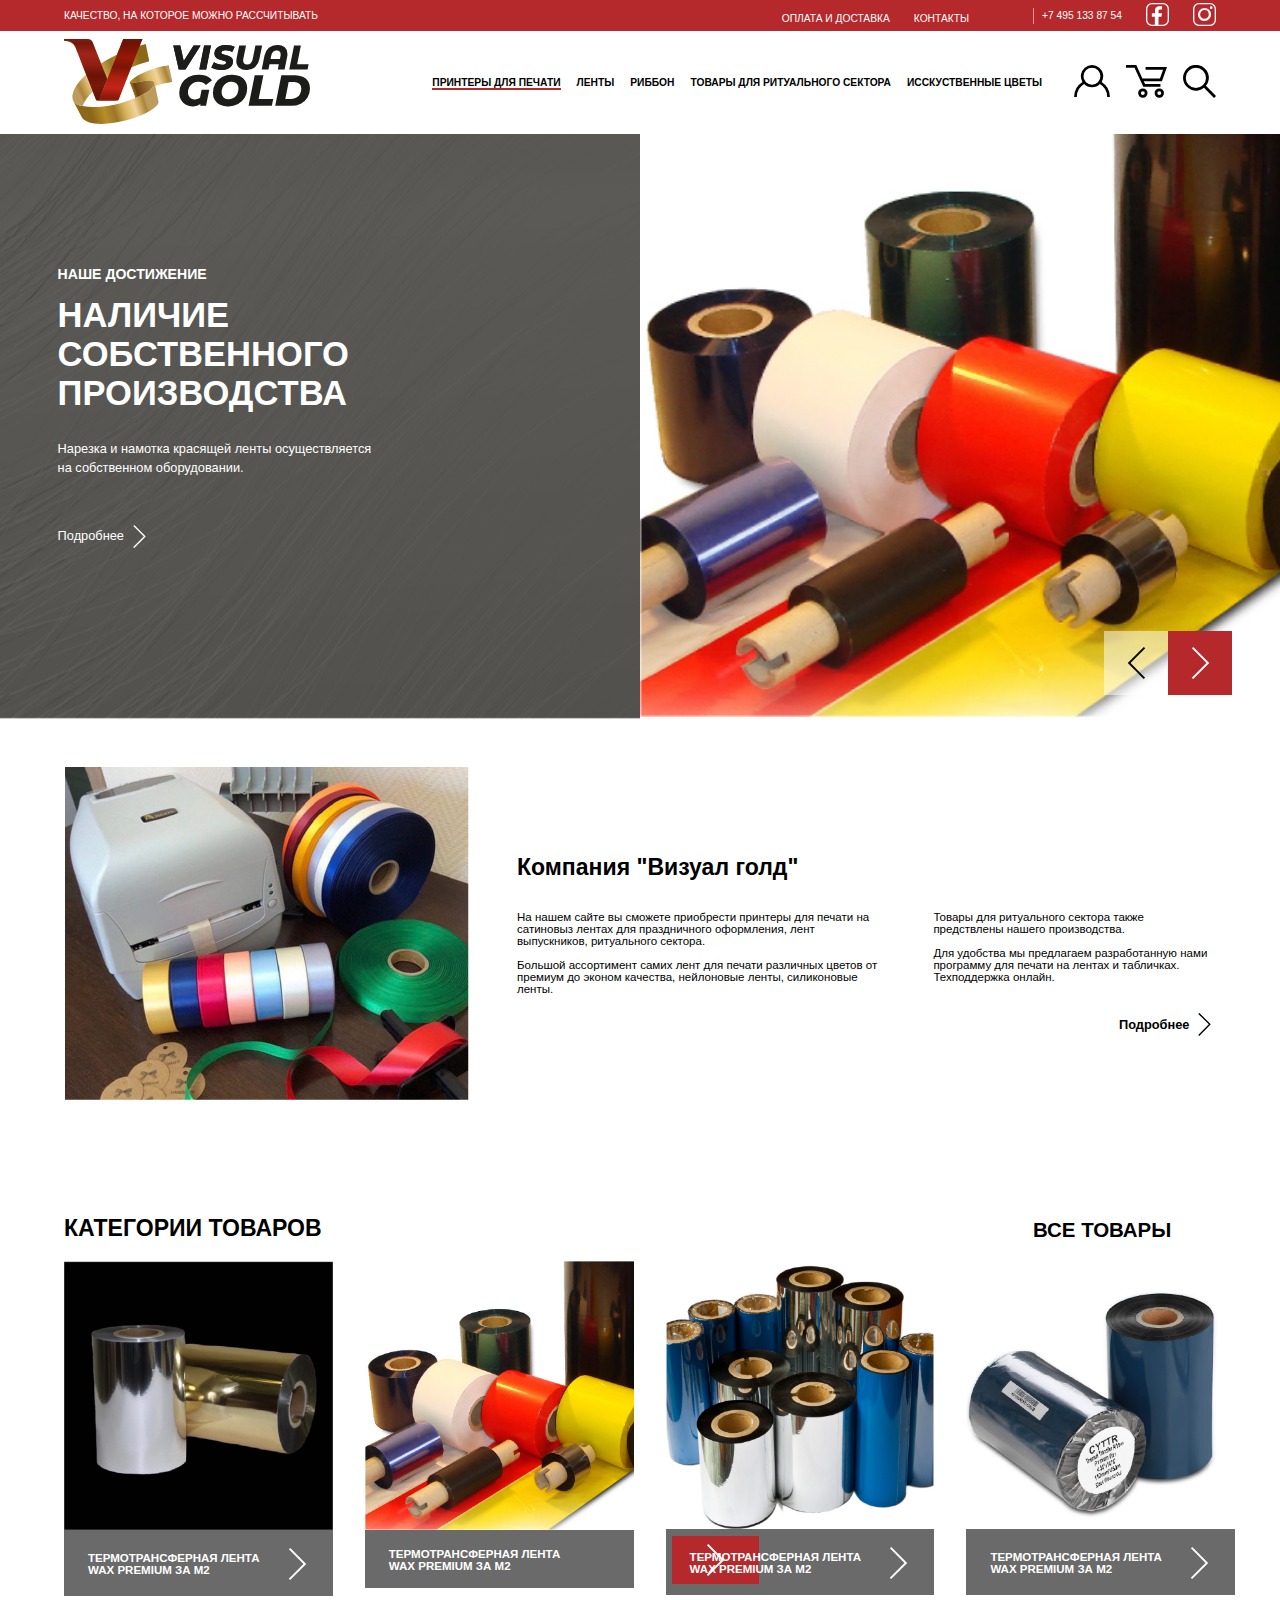
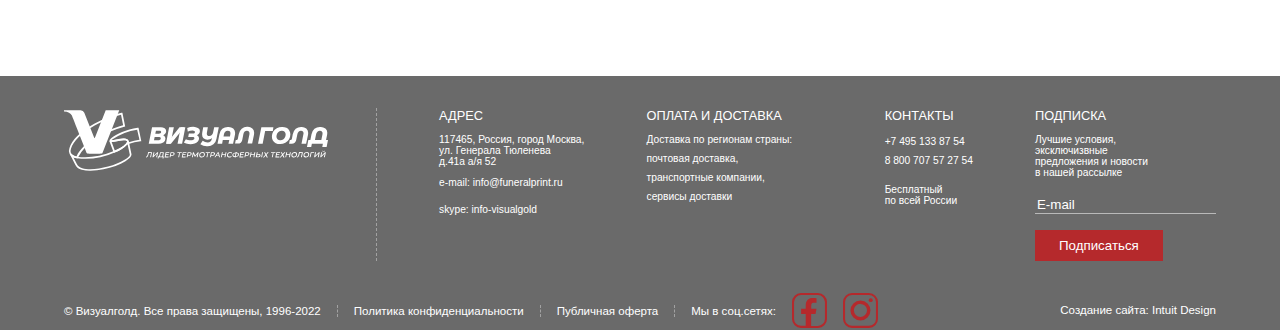
==== index.html @ bc0c7631 "Change styles" ====
<!DOCTYPE html>
<html lang="en">

<head>
    <meta charset="UTF-8">
    <meta http-equiv="X-UA-Compatible" content="IE=edge">
    <meta name="viewport" content="width=device-width, initial-scale=1.0">
    <title>Visual Gold</title>
    <link rel="stylesheet" href="./style.css">
</head>

<body>
    <div class="wrapper">
        <header class="main-header">
            <div class="main-header__wrapper">
                <div class="main-header__supinfo supinfo">
                    <div class="supinfo-container container">
                        <p class="supinfo-text">качество, на которое можно рассчитывать</p>
                        <div class="supinfo-data">
                            <div class="supinfo-data__text">
                                <a class="supinfo-data__text-link link" href="#">оплата и доставка</a>
                                <a class="supinfo-data__text-link link" href="#">контакты</a>
                            </div>
                            <div class="supinfo-data__social">
                                <a class="supinfo-data__social-tel link" href="tel:+74951338754" target="_blank">+7 495
                                    133 87
                                    54</a>
                                <a class="supinfo-data__social-facebook link facebook" href="#" target="_blank">
                                    <svg class="facebook-header" aria-hidden="true" focusable="false" width="23" height="23" fill="currentColor"
                                        data-name="facebook" xmlns="http://www.w3.org/2000/svg" viewBox="0 0 23.9 23.9">
                                        <path
                                            d="M17.7 0H6.2A6.2 6.2 0 0 0 0 6.2v11.5a6.2 6.2 0 0 0 6.2 6.2h11.5a6.2 6.2 0 0 0 6.2-6.2V6.2A6.2 6.2 0 0 0 17.7 0Zm4.8 17.7a4.8 4.8 0 0 1-4.8 4.8H13v-8.2h3.1l.5-3.6H13v-2c0-2 1-2 1.8-2h1.9V3.5c-3.6-.3-5-.1-6.3 1.3-.9 1-1 2.3-1 4.6v1.3H6.1v3.6h3.1v8.2H6.1a4.8 4.8 0 0 1-4.7-4.8V6.2a4.8 4.8 0 0 1 4.8-4.8h11.5a4.8 4.8 0 0 1 4.8 4.8Z" />
                                    </svg>
                                </a>
                                <a class="supinfo-data__social-instagram link instagram" href="#" target="_blank">
                                    <svg class="instagram-header" aria-hidden="true" focusable="false" width="23" height="23" fill="currentColor"
                                        data-name="instagram" xmlns="http://www.w3.org/2000/svg"
                                        viewBox="0 0 23.9 23.9">
                                        <defs></defs>
                                        <path class="cls-1"
                                            d="M17.7 23.9H6.2A6.2 6.2 0 0 1 0 17.7V6.2A6.2 6.2 0 0 1 6.2 0h11.5a6.2 6.2 0 0 1 6.2 6.2v11.5a6.2 6.2 0 0 1-6.2 6.2ZM6.2 1.4a4.8 4.8 0 0 0-4.8 4.8v11.5a4.8 4.8 0 0 0 4.8 4.8h11.5a4.8 4.8 0 0 0 4.8-4.8V6.2a4.8 4.8 0 0 0-4.8-4.8Z" />
                                        <path class="cls-1"
                                            d="M12 18.8a6.8 6.8 0 1 1 6.8-6.9 6.8 6.8 0 0 1-6.9 6.8Zm0-11.4a4.5 4.5 0 1 0 4.4 4.5A4.5 4.5 0 0 0 12 7.4Z" />
                                        <circle class="cls-1" cx="18.9" cy="4.9" r="1.4" />
                                    </svg>
                                </a>
                            </div>
                        </div>

                    </div>
                </div>
                <div class="container">
                    <div class="main-header__menu">
                        <a class="main-header__menu--logo" href="#">
                            <img src="./source/svg/Лого.svg" alt="Логотип Visual Gold" width="246" height="85">
                        </a>
                        <div class="main-header__menu-link menu-link">
                            <nav class="menu-link__nav nav">
                                <ul class="nav__list list">
                                    <li class="nav__item">
                                        <a class="nav__item-link link active-link" href="#">принтеры для печати</a>
                                    </li>
                                    <li class="nav__item">
                                        <a class="nav__item-link link" href="#">ленты</a>
                                    </li>
                                    <li class="nav__item">
                                        <a class="nav__item-link link" href="#">риббон</a>
                                    </li>
                                    <li class="nav__item">
                                        <a class="nav__item-link link" href="#">товары для ритуального сектора</a>
                                    </li>
                                    <li class="nav__item">
                                        <a class="nav__item-link link" href="#">исскуственные цветы</a>
                                    </li>
                                </ul>
                            </nav>
                            <div class="menu-link__client">
                                <ul class="menu-link__client--list list">
                                    <li class="menu-link__client--item">
                                        <a class="link" href="#">
                                            <svg aria-hidden="true" focusable="false" width="36" height="32"
                                                data-name="Login" xmlns="http://www.w3.org/2000/svg"
                                                viewBox="0 0 36.9 32.9">
                                                <path
                                                    d="M28.4 17.4a11.5 11.5 0 1 0-19.8 0A18.5 18.5 0 0 0 0 32.9h2.8a15.6 15.6 0 0 1 7.5-13.3 11.5 11.5 0 0 0 16.3 0A15.6 15.6 0 0 1 34.1 33h2.8a18.5 18.5 0 0 0-8.5-15.5Zm-10 2.8a8.7 8.7 0 1 1 8.7-8.7 8.7 8.7 0 0 1-8.6 8.7Z" />
                                            </svg>
                                            <span class="visually-hidden">login</span>
                                        </a>
                                    </li>
                                    <li class="menu-link__client--item">
                                        <a class="link" href="#">
                                            <svg aria-hidden="true" focusable="false" width="41" height="33"
                                                data-name="Card" xmlns="http://www.w3.org/2000/svg"
                                                viewBox="0 0 41.9 33.5">
                                                <path
                                                    d="M17.2 23.8a4.8 4.8 0 1 0 4.8 4.8 4.8 4.8 0 0 0-4.8-4.8Zm0 6.8a2 2 0 1 1 2-2 2 2 0 0 1-2 2ZM34 23.8a4.8 4.8 0 1 0 4.8 4.8 4.8 4.8 0 0 0-4.8-4.8Zm0 6.8a2 2 0 1 1 2-2 2 2 0 0 1-2 2ZM35.2 22.2v-2.8H19.5l-1.4-2.9h18.6L41.9 2H20v2.8h17.9l-3.2 8.9H16.8L10.5 0H0v2.8h8.7l9 19.4h17.5z" />
                                            </svg>
                                            <span class="visually-hidden">card</span>
                                        </a>
                                    </li>
                                    <li class="menu-link__client--item">
                                        <a class="link" href="#">
                                            <svg aria-hidden="true" focusable="false" width="33" height="33"
                                                data-name="Search" xmlns="http://www.w3.org/2000/svg"
                                                viewBox="0 0 33.3 33.3">
                                                <path
                                                    d="M33.3 31.3 23.2 21a13 13 0 1 0-2 2l10.1 10.2ZM2.8 13A10.2 10.2 0 1 1 13 23.2 10.2 10.2 0 0 1 2.8 13Z" />
                                            </svg>
                                            <span class="visually-hidden">search</span>
                                        </a>
                                    </li>
                                </ul>
                            </div>
                        </div>
                    </div>
                </div>
            </div>
        </header>
        <main class="main">
            <h1 class="visually-hidden">Visual Gold</h1>
            <section class="header-slider slider">
                <div class="slider__wrapper">
                    <div class="slider__wrapper--slide slide">
                        <div class="slide__info">
                            <div class="slide__info--wrapper">
                                <p class="slide__info--subtitle">Наше достижение</p>
                                <h2 class="slide__info--title">Наличие собственного производства</h2>
                                <p class="slide__info--text"> Нарезка и намотка красящей ленты осуществляется на
                                    собственном оборудовании.</p>
                                <a class="slide__info--button link icon-arrow button" href="#">Подробнее
                                    <svg aria-hidden="true" focusable="false" width="23" height="23" style="fill:#fff"
                                        data-name="arrow" xmlns="http://www.w3.org/2000/svg" viewBox="0 0 25.6 47">
                                        <path d="m2 47-2-2 21.6-21.6L.2 2l2-2 23.4 23.4L2 47z" />
                                    </svg>
                                </a>
                            </div>
                        </div>
                        <div class="slide__image">
                            <img src="./source/img/Фото 2-100.jpg" alt="Изображение">
                            <div class="slide__image--scroll">
                                <div class="slide__image--scroll-prev" tabindex="0" role="button"
                                    aria-label="Previous slide">
                                    <svg aria-hidden="true" focusable="false" width="23" height="23" fill="currentColor"
                                    data-name="arrow" xmlns="http://www.w3.org/2000/svg" viewBox="0 0 25.6 47">
                                    <path d="m2 47-2-2 21.6-21.6L.2 2l2-2 23.4 23.4L2 47z" />
                                </svg></div>
                                <div class="slide__image--scroll-next" tabindex="0" role="button"
                                    aria-label="Next slide">
                                    <svg aria-hidden="true" focusable="false" width="23" height="23" fill="currentColor"
                                    data-name="arrow" xmlns="http://www.w3.org/2000/svg" viewBox="0 0 25.6 47">
                                    <path d="m2 47-2-2 21.6-21.6L.2 2l2-2 23.4 23.4L2 47z" />
                                </svg></div>
                            </div>
                        </div>
                    </div>
                </div>
            </section class="about">
            <section class="about">
                <div class="container">
                    <div class="about__wrapper">
                        <img class="about__wrapper--image" width="" heigth="" src="./source/img/Фото инфо-100.jpg"
                            alt="О компании">
                        <div class="about__wrapper--info">
                            <h2 class="about__wrapper--info-title">Компания "Визуал голд"</h2>
                            <div class="about__wrapper--info-text info-text">
                                <div class="info-text__column">
                                    <p class="info-text__column-text">На нашем сайте вы сможете приобрести принтеры для
                                        печати на сатиновыз лентах для
                                        праздничного оформления, лент выпускников, ритуального сектора.</p>
                                    <p class="info-text__column-text">Большой ассортимент самих лент для печати
                                        различных цветов от премиум до эконом
                                        качества, нейлоновые ленты, силиконовые ленты.</p>
                                </div>
                                <div class="info-text__column">
                                    <p class="info-text__column-text">Товары для ритуального сектора также предствлены
                                        нашего производства.</p>
                                    <p class="info-text__column-text">Для удобства мы предлагаем разработанную нами
                                        программу для печати на лентах и
                                        табличках. Техподдержка онлайн.</p>
                                </div>
                            </div>
                            <div class="about__wrapper--info-button info-button">
                                <a class="info-button__link link icon-arrow button" href="#">Подробнее
                                    <svg aria-hidden="true" focusable="false" width="23" height="23" style="fill:#000"
                                        data-name="arrow" xmlns="http://www.w3.org/2000/svg" viewBox="0 0 25.6 47">
                                        <path d="m2 47-2-2 21.6-21.6L.2 2l2-2 23.4 23.4L2 47z" />
                                    </svg>
                                </a>
                            </div>
                        </div>
                    </div>
                </div>
            </section>
            <section class="categories">
                <div class="container">
                    <div class="categories__head">
                        <h2 class="categories__head-title">Категории товаров</h2>
                        <a class="categories__head-links link icon-arrow button" href="#" target="_blank">
                            <span>Все товары</span>
                            <svg aria-hidden="true" focusable="false" width="23" height="23" style="fill:#fff"
                                data-name="arrow" xmlns="http://www.w3.org/2000/svg" viewBox="0 0 25.6 47">
                                <path d="m2 47-2-2 21.6-21.6L.2 2l2-2 23.4 23.4L2 47z" />
                            </svg>
                        </a>
                    </div>
                    <div class="categories__wrapper">
                        <div class="categories__cards">
                            <div class="categories__card card">
                                <a class="card__link link" href="#">
                                    <img class="card__link-img" src="./source/img/Фото 1-100.jpg"
                                        alt="Изображение товара">
                                    <div class="card__text">
                                        <h3 class="card__title">Термотрансферная лента wax premium за м2</h3>
                                        <svg aria-hidden="true" focusable="false" width="23" height="23"
                                            style="fill:#fff" data-name="arrow" xmlns="http://www.w3.org/2000/svg"
                                            viewBox="0 0 25.6 47">
                                            <path d="m2 47-2-2 21.6-21.6L.2 2l2-2 23.4 23.4L2 47z" />
                                        </svg>
                                    </div>
                                </a>
                            </div>
                        </div>
                        <div class="categories__cards">
                            <div class="categories__card card">
                                <a class="card__link active-card__link link" href="#">
                                    <img class="card__link-img" src="./source/img/Фото 2-100.jpg"
                                        alt="Изображение товара">
                                    <div class="card__text">
                                        <h3 class="card__title">Термотрансферная лента wax premium за м2</h3>
                                        <svg aria-hidden="true" focusable="false" width="23" height="23"
                                            style="fill:#fff" data-name="arrow" xmlns="http://www.w3.org/2000/svg"
                                            viewBox="0 0 25.6 47">
                                            <path d="m2 47-2-2 21.6-21.6L.2 2l2-2 23.4 23.4L2 47z" />
                                        </svg>
                                    </div>
                                </a>
                            </div>
                        </div>
                        <div class="categories__cards">
                            <div class="categories__card card">
                                <a class="card__link link" href="#">
                                    <img class="card__link-img" src="./source/img/Фото 3-100.jpg"
                                        alt="Изображение товара">
                                    <div class="card__text">
                                        <h3 class="card__title">Термотрансферная лента wax premium за м2</h3>
                                        <svg aria-hidden="true" focusable="false" width="23" height="23"
                                            style="fill:#fff" data-name="arrow" xmlns="http://www.w3.org/2000/svg"
                                            viewBox="0 0 25.6 47">
                                            <path d="m2 47-2-2 21.6-21.6L.2 2l2-2 23.4 23.4L2 47z" />
                                        </svg>
                                    </div>
                                </a>
                            </div>
                        </div>
                        <div class="categories__cards">
                            <div class="categories__card card">
                                <a class="card__link link" href="#">
                                    <img class="card__link-img" src="./source/img/Фото 4-100.jpg"
                                        alt="Изображение товара">
                                    <div class="card__text">
                                        <h3 class="card__title">Термотрансферная лента wax premium за м2</h3>
                                        <svg aria-hidden="true" focusable="false" width="23" height="23"
                                            style="fill:#fff" data-name="arrow" xmlns="http://www.w3.org/2000/svg"
                                            viewBox="0 0 25.6 47">
                                            <path d="m2 47-2-2 21.6-21.6L.2 2l2-2 23.4 23.4L2 47z" />
                                        </svg>
                                    </div>
                                </a>
                            </div>
                        </div>
                    </div>

                </div>
            </section>
        </main>
        <footer class="main-footer">
            <div class="main-footer__wrapper">
                <div class="container">
                    <div class="main-footer__menu">
                        <a class="main-footer__menu--logo" href="#">
                            <svg aria-hidden="true" focusable="false" width="264" height="65" style="fill:#fff"
                                data-name="Логотип Visual Gold" xmlns="http://www.w3.org/2000/svg"
                                viewBox="0 0 284.8 65.3">
                                <defs>
                                </defs>
                                <path class="cls-1"
                                    d="m68.7 36.9-.7-3.4c-.2-.9-1.7-1.3-3.9-1.2a59.2 59.2 0 0 0-7 1.1c-3.9.8-6.2 1.2-7.3.7h-.4l-.2-.6c-.4-1.2.3-2.1 2-3.5 5.3-4.2 16-9.2 28.3-11h.9l3 14.4h-.8a65.2 65.2 0 0 0-12.9 3Zm-4-6.4c2.9 0 4.7 1 5 2.6l.3 1.4a69.2 69.2 0 0 1 11.4-2.7L78.9 21a61.1 61.1 0 0 0-26.5 10.4 13.2 13.2 0 0 0-1.3 1.1 43 43 0 0 0 5.6-.8 61 61 0 0 1 7.3-1.2Z" />
                                <path class="cls-1"
                                    d="M51.6 33.2a.4.4 0 0 1-.2-.4M14.6 52l-.7-.2c-3.5-.7-6-2-7.4-3.9l-.7-1.4a8.8 8.8 0 0 1 .1-5.8C11.4 23.3 42 8.1 62 2.8l1-.2 3 15-1 .2a111.9 111.9 0 0 0-30 13 50.6 50.6 0 0 0-20.1 20.5ZM8 47c1 1.3 2.8 2.3 5.5 3 7-15.2 30.4-28.3 50.3-33.7L61.5 4.8C41.9 10 12.8 24.8 7.6 41.3a7.2 7.2 0 0 0-.2 4.5Z" />
                                <path class="cls-1"
                                    d="M8.8 47.4a5 5 0 0 1-.6-1.3M53.8 46 49 33.4l1.4-1c.7.2 3.9-.4 6.3-.9a61 61 0 0 1 7.2-1c3.2-.3 5.3.7 5.7 2.5a4.7 4.7 0 0 1-1.4 3.8A25.3 25.3 0 0 1 62 42a58.3 58.3 0 0 1-6.6 3.3l-.7.3Zm-2.4-11.7 3.4 9.2a53.1 53.1 0 0 0 6.2-3 23.8 23.8 0 0 0 6-4.7c1-1.3 1-2 1-2.3-.2-.8-1.7-1.3-3.9-1.1a59.2 59.2 0 0 0-7 1 42.7 42.7 0 0 1-5.8.9ZM39.3 46.8H25.7a1.6 1.6 0 0 1-1.4-1s-15-38-15.8-40C7.3 3 4.3 1.4 0 1.3V0h17.9a4.4 4.4 0 0 1 4 2.8Z" />
                                <path class="cls-1"
                                    d="M25.7 46.8h14.5a1.6 1.6 0 0 0 1.4-1L59.6 0H45L27.2 45.2c-.6 1.3-1 1.5-1.5 1.5Z" />
                                <path class="cls-1"
                                    d="M28.7 65.3a33.1 33.1 0 0 1-9.5-1.1c-3.5-1-5.8-2.8-6.9-5.2L6.5 47.8 8 47c1 1.5 3.2 2.6 6.2 3.1 10.9 2 25.7-.2 39.7-6l.7-.4a54.6 54.6 0 0 0 6.4-3.2 23.8 23.8 0 0 0 6-4.6c1-1.3 1-2 1-2.3l1.8-.3L72.7 47c.7 2.2-1.6 5-6.4 8-6 3.7-14.5 6.9-23.7 8.7a72 72 0 0 1-14 1.5Zm-14.7-7c.9 1.9 2.8 3.3 5.7 4.2 10.7 3.2 33.3-1.2 45.6-9 5-3 6-5.1 5.6-6v-.1l-2.3-10.8-.2.3a25.3 25.3 0 0 1-6.5 5.1 58.3 58.3 0 0 1-6.6 3.3l-.7.3A76.2 76.2 0 0 1 14 51.9a16.4 16.4 0 0 1-3.9-1.3ZM95 45.2l-1.1 5.6h-1l1-4.7h-2.3l-.4 1.4a13.1 13.1 0 0 1-.6 2 2.6 2.6 0 0 1-.7 1 1.5 1.5 0 0 1-1 .4 2.9 2.9 0 0 1-.6-.1l.3-1a.7.7 0 0 0 .2 0 .8.8 0 0 0 .6-.2 2.2 2.2 0 0 0 .4-.7 13.9 13.9 0 0 0 .5-1.4l.5-2.4ZM96.6 45.2h1l-.8 4 3.8-4h1l-1.2 5.6h-1l.9-4-3.9 4h-1ZM107 50h.7l-.4 2h-1l.2-1.2h-4.3L102 52h-1l.4-2h.2c.4 0 .7-.4 1-.9a11.4 11.4 0 0 0 .7-2.2l.4-1.7h4Zm-3.3-1a2.7 2.7 0 0 1-.6 1h2.8l.7-4h-2.2l-.2 1a18.5 18.5 0 0 1-.5 2ZM110.5 46l-.3 1.5h2.7l-.1.9H110l-.3 1.5h3.2l-.2 1h-4.2l1.1-5.7h4.1l-.2.9ZM118.7 45.6a1.5 1.5 0 0 1 .6 1.3 2.3 2.3 0 0 1-.3 1.2 2.1 2.1 0 0 1-1 .8 3.5 3.5 0 0 1-1.4.3h-1.4l-.3 1.6h-1l1.1-5.6h2.2a2.5 2.5 0 0 1 1.5.4Zm-.9 2.4a1.2 1.2 0 0 0 .4-1 .8.8 0 0 0-.3-.7 1.5 1.5 0 0 0-.9-.2h-1.2l-.4 2.2h1.2a1.8 1.8 0 0 0 1.2-.3ZM127 46h-1.9l-.9 4.8h-1l1-4.7h-2l.2-.9h4.7ZM128.9 46l-.3 1.5h2.7l-.2.9h-2.7l-.3 1.5h3.2l-.2 1H127l1.1-5.7h4.1l-.2.9ZM137.1 45.6a1.5 1.5 0 0 1 .6 1.3 2.4 2.4 0 0 1-.3 1.2 2.1 2.1 0 0 1-1 .8 3.4 3.4 0 0 1-1.4.3h-1.4l-.3 1.6h-1l1.1-5.6h2.2a2.4 2.4 0 0 1 1.5.4Zm-.9 2.4a1.2 1.2 0 0 0 .4-1 .8.8 0 0 0-.3-.7 1.5 1.5 0 0 0-.9-.2h-1.2l-.4 2.2h1.2a1.8 1.8 0 0 0 1.2-.3ZM145.3 45.2l-1.1 5.6h-1l.7-3.7-2.4 3h-.5l-1.3-3-.7 3.7h-1l1.1-5.6h.9l1.5 3.7 2.9-3.7ZM147.1 50.6a2.1 2.1 0 0 1-.9-.8 2.3 2.3 0 0 1-.3-1.3 3.6 3.6 0 0 1 .4-1.7 3.1 3.1 0 0 1 1.2-1.2 3.5 3.5 0 0 1 1.8-.5 3.3 3.3 0 0 1 1.5.3 2.1 2.1 0 0 1 .9.9 2.3 2.3 0 0 1 .3 1.2 3.5 3.5 0 0 1-.4 1.7 3 3 0 0 1-1.2 1.2 3.5 3.5 0 0 1-1.8.5 3.3 3.3 0 0 1-1.5-.3Zm2.8-1a2.2 2.2 0 0 0 .8-.8 2.5 2.5 0 0 0 .3-1.2 1.4 1.4 0 0 0-.5-1.1 1.8 1.8 0 0 0-1.3-.5 2.3 2.3 0 0 0-1.2.4 2.1 2.1 0 0 0-.8.8 2.5 2.5 0 0 0-.3 1.2 1.4 1.4 0 0 0 .5 1.2 1.8 1.8 0 0 0 1.2.4 2.3 2.3 0 0 0 1.3-.3ZM157.5 46h-1.9l-.9 4.8h-1l1-4.7h-1.9l.2-.9h4.7ZM162.3 45.6a1.5 1.5 0 0 1 .6 1.3 2.3 2.3 0 0 1-.4 1.2 2 2 0 0 1-.9.8 3.5 3.5 0 0 1-1.4.3h-1.4l-.3 1.6h-1l1.1-5.6h2.2a2.5 2.5 0 0 1 1.5.4Zm-1 2.4a1.2 1.2 0 0 0 .5-1 .8.8 0 0 0-.3-.7 1.5 1.5 0 0 0-.9-.2h-1.2l-.4 2.2h1.2a1.8 1.8 0 0 0 1.2-.3ZM167 49.5h-2.8l-.8 1.3h-1.1l3.6-5.6h1l1.4 5.6h-1Zm-.2-.8-.6-2.5-1.5 2.5ZM175.3 45.2l-1.2 5.6h-1l.5-2.4h-2.9l-.5 2.4h-1l1.2-5.6h1l-.5 2.3h3l.4-2.3ZM177.1 50.6a2.2 2.2 0 0 1-1-.8 2.4 2.4 0 0 1-.2-1.3 3.6 3.6 0 0 1 .4-1.7 3.1 3.1 0 0 1 1.2-1.2 3.6 3.6 0 0 1 1.8-.5 3.3 3.3 0 0 1 1.3.3 1.8 1.8 0 0 1 .8.7l-.7.6a1.7 1.7 0 0 0-1.5-.7 2.3 2.3 0 0 0-1.2.4 2.1 2.1 0 0 0-.8.8 2.6 2.6 0 0 0-.3 1.2 1.4 1.4 0 0 0 .5 1.2 1.9 1.9 0 0 0 1.3.4 2 2 0 0 0 1.6-.7l.6.7a2.4 2.4 0 0 1-1 .7 3.6 3.6 0 0 1-1.3.2 3.3 3.3 0 0 1-1.5-.3ZM188.3 49a2.9 2.9 0 0 1-1.3 1 4.7 4.7 0 0 1-1.8.5l-.1.6h-1l.1-.6a3.3 3.3 0 0 1-1.9-.6 1.8 1.8 0 0 1-.6-1.5 2.5 2.5 0 0 1 .4-1.4 3 3 0 0 1 1.2-1 4.8 4.8 0 0 1 1.9-.4l.1-.6h1l-.1.6a3.3 3.3 0 0 1 1.9.6 1.8 1.8 0 0 1 .6 1.4 2.6 2.6 0 0 1-.4 1.5Zm-5.2.2a2.2 2.2 0 0 0 1.3.4l.6-3.2a3.1 3.1 0 0 0-1.7.5 1.6 1.6 0 0 0-.6 1.3 1.2 1.2 0 0 0 .4 1Zm4-.1a1.6 1.6 0 0 0 .6-1.3c0-.9-.6-1.3-1.7-1.4l-.7 3.2a3 3 0 0 0 1.8-.5ZM191.2 46l-.3 1.5h2.7l-.1.9h-2.8l-.3 1.5h3.2l-.2 1h-4.2l1.1-5.7h4.1l-.1.9ZM199.4 45.6a1.5 1.5 0 0 1 .6 1.3 2.4 2.4 0 0 1-.4 1.2 2.1 2.1 0 0 1-.9.8 3.5 3.5 0 0 1-1.4.3h-1.4l-.3 1.6h-1l1.1-5.6h2.2a2.4 2.4 0 0 1 1.5.4Zm-.9 2.4a1.2 1.2 0 0 0 .4-1 .8.8 0 0 0-.3-.7 1.5 1.5 0 0 0-.9-.2h-1.2l-.4 2.2h1.2a1.8 1.8 0 0 0 1.2-.3ZM206.4 45.2l-1 5.6h-1l.4-2.4h-3l-.4 2.4h-1l1-5.6h1l-.4 2.3h3l.4-2.3ZM212 48.6a2 2 0 0 1-.3 1.2 2 2 0 0 1-1 .7 3.3 3.3 0 0 1-1.5.3h-2.4l1.2-5.6h1l-.4 1.9h1.5c1.3 0 1.9.5 1.9 1.5Zm-1.5 1a1.2 1.2 0 0 0 .4-.9.8.8 0 0 0-.2-.6 1.3 1.3 0 0 0-.8-.2h-1.4l-.4 2.1h1.3a1.6 1.6 0 0 0 1.1-.3Zm3.2-4.4h1l-1 5.6h-1ZM217 45.2l1 1.9 1.6-1.9h1.3l-2.4 2.7 1.4 3h-1.2l-1-2-1.9 2h-1.2l2.6-3-1.3-2.7ZM228 46h-1.9l-.9 4.8h-1l1-4.7h-1.9l.2-.9h4.7ZM230 46l-.4 1.5h2.8l-.2.9h-2.7l-.3 1.5h3.1l-.1 1H228l1.1-5.7h4.1l-.2.9ZM235 45.2l1 1.9 1.6-1.9h1.3l-2.4 2.7 1.4 3h-1.2l-1-2-1.9 2h-1.2l2.6-3-1.3-2.7ZM244.7 45.2l-1 5.6h-1l.4-2.4h-3l-.4 2.4h-1l1.1-5.6h1l-.4 2.3h2.9l.4-2.3ZM246.6 50.6a2.1 2.1 0 0 1-1-.8 2.3 2.3 0 0 1-.3-1.3 3.6 3.6 0 0 1 .4-1.7 3.1 3.1 0 0 1 1.3-1.2 3.5 3.5 0 0 1 1.8-.5 3.3 3.3 0 0 1 1.4.3 2.1 2.1 0 0 1 1 .9 2.3 2.3 0 0 1 .3 1.2 3.5 3.5 0 0 1-.5 1.7 3 3 0 0 1-1.2 1.2 3.6 3.6 0 0 1-1.8.5 3.3 3.3 0 0 1-1.4-.3Zm2.7-1a2.2 2.2 0 0 0 .8-.8 2.5 2.5 0 0 0 .3-1.2 1.4 1.4 0 0 0-.5-1.1 1.8 1.8 0 0 0-1.2-.5 2.3 2.3 0 0 0-1.2.4 2.1 2.1 0 0 0-.8.8 2.5 2.5 0 0 0-.3 1.2 1.4 1.4 0 0 0 .4 1.2 1.8 1.8 0 0 0 1.3.4 2.3 2.3 0 0 0 1.2-.3ZM257.8 45.2l-1.2 5.6h-1l1-4.7h-2.2l-.4 1.4a12 12 0 0 1-.6 2 2.6 2.6 0 0 1-.7 1 1.5 1.5 0 0 1-1 .4 2.9 2.9 0 0 1-.6-.1l.3-1a.7.7 0 0 0 .2 0 .8.8 0 0 0 .6-.2 2.2 2.2 0 0 0 .4-.7 11.7 11.7 0 0 0 .4-1.4l.6-2.4ZM259.6 50.6a2 2 0 0 1-1-.8 2.3 2.3 0 0 1-.2-1.3 3.5 3.5 0 0 1 .4-1.7 3 3 0 0 1 1.2-1.2 3.6 3.6 0 0 1 1.8-.5 3.2 3.2 0 0 1 1.4.3 2.2 2.2 0 0 1 1 .9 2.4 2.4 0 0 1 .3 1.2 3.6 3.6 0 0 1-.4 1.7 3 3 0 0 1-1.3 1.2 3.5 3.5 0 0 1-1.8.5 3.2 3.2 0 0 1-1.4-.3Zm2.7-1a2.2 2.2 0 0 0 .9-.8 2.5 2.5 0 0 0 .2-1.2 1.5 1.5 0 0 0-.4-1.1 1.8 1.8 0 0 0-1.3-.5 2.3 2.3 0 0 0-1.2.3 2.2 2.2 0 0 0-.8.9 2.5 2.5 0 0 0-.3 1.2 1.4 1.4 0 0 0 .5 1.1 1.8 1.8 0 0 0 1.2.4 2.3 2.3 0 0 0 1.2-.2ZM269.8 46H267l-1 4.8h-1l1.2-5.6h3.8ZM270.9 45.2h1l-.8 4 3.8-4h1l-1.1 5.6h-1l.8-4-3.8 4h-1ZM277.5 45.2h1l-.8 4 3.8-4h1l-1.1 5.6h-1l.8-4-3.8 4h-1Zm1.6-.6a.8.8 0 0 1-.3-.7s0-.1 0-.2h.6a.5.5 0 0 0 .2.5.7.7 0 0 0 .5.1 1 1 0 0 0 .6-.1.8.8 0 0 0 .3-.5h.6a1.3 1.3 0 0 1-.5.8 1.8 1.8 0 0 1-1 .3 1.7 1.7 0 0 1-1-.2ZM108.7 28.4a3.6 3.6 0 0 1 .7 2 4.7 4.7 0 0 1-2.3 4.3 10.8 10.8 0 0 1-5.9 1.4h-9.8L95 18.3h9a8.1 8.1 0 0 1 4.6 1.1 3.5 3.5 0 0 1 1.6 3 4.4 4.4 0 0 1-.9 2.8 5.6 5.6 0 0 1-2.3 1.7 4 4 0 0 1 1.7 1.5Zm-5.1 3.5a1.8 1.8 0 0 0 .8-1.5 1.3 1.3 0 0 0-.6-1.2 2.8 2.8 0 0 0-1.5-.3h-4.5l-.7 3.6h4.4a3.6 3.6 0 0 0 2-.6ZM99.2 22l-.7 3.4h3.6a3.4 3.4 0 0 0 2-.5 1.8 1.8 0 0 0 .7-1.5c0-1-.7-1.4-2-1.4ZM125.9 18.3l-3.4 17.8h4.9l3.5-17.8h-5zM113.4 18.3 110 36.1h4.9l3.6-17.8h-5.1z" />
                                <path class="cls-1"
                                    d="m124.6 18.3-14.1 17.8h4.9l14.3-17.8h-5.1zM145 28.4a3.9 3.9 0 0 1 .7 2.2 4.4 4.4 0 0 1-1.3 3.1 8.3 8.3 0 0 1-3.4 2.1 13.9 13.9 0 0 1-4.6.8 15.4 15.4 0 0 1-3.7-.5 13.1 13.1 0 0 1-3.4-1.3l2.2-3.5a9.4 9.4 0 0 0 2.4.9 10.5 10.5 0 0 0 2.6.3 6.6 6.6 0 0 0 3-.6 1.9 1.9 0 0 0 1.2-1.7c0-.9-.7-1.3-2.2-1.3H134l.7-3.7h4.3a2.9 2.9 0 0 0 1.7-.5 1.4 1.4 0 0 0 .6-1.2 1.3 1.3 0 0 0-.7-1.2 4.3 4.3 0 0 0-2-.4 10 10 0 0 0-2.4.3 13.4 13.4 0 0 0-2.6.9l-.7-3.8a16 16 0 0 1 6.4-1.4 11.4 11.4 0 0 1 3.7.6 6.3 6.3 0 0 1 2.6 1.6 3.6 3.6 0 0 1 1 2.5 4.1 4.1 0 0 1-.9 2.5 5.6 5.6 0 0 1-2.4 1.8 4 4 0 0 1 1.8 1.5ZM167 18.3l-2.5 12.5a10 10 0 0 1-3.3 6 10 10 0 0 1-6.5 2 11.8 11.8 0 0 1-7.6-2.2l2.5-3.7a8.7 8.7 0 0 0 5.4 1.9 4.5 4.5 0 0 0 3-1 5.5 5.5 0 0 0 1.5-3.1l.2-.7a6.3 6.3 0 0 1-2.2 1.4 6.9 6.9 0 0 1-2.6.5 6 6 0 0 1-4.4-1.6A6 6 0 0 1 149 26a11.8 11.8 0 0 1 .2-2.2l1-5.4h5l-1 5.5a6.3 6.3 0 0 0-.1 1.3 2.7 2.7 0 0 0 .7 2 2.8 2.8 0 0 0 2 .6 3.8 3.8 0 0 0 2.6-1 5.3 5.3 0 0 0 1.5-3l1.1-5.4ZM182.6 19.7a6.1 6.1 0 0 1 2 4.9 10 10 0 0 1-.2 2l-2 9.5h-5l.9-4h-7l-.7 4h-5l2-10a10 10 0 0 1 3.2-6 9.5 9.5 0 0 1 6.3-2 8 8 0 0 1 5.5 1.6Zm-3.6 8.6.4-2a7.2 7.2 0 0 0 .1-1.4 2.8 2.8 0 0 0-.7-2.1 3 3 0 0 0-2.2-.7 3.9 3.9 0 0 0-2.7 1 5.5 5.5 0 0 0-1.4 3l-.4 2.1ZM203.2 19.7a6.1 6.1 0 0 1 1.9 4.8 11.2 11.2 0 0 1-.2 2.2L203 36h-5l2-9.8a7.3 7.3 0 0 0 .1-1.4c0-1.8-.9-2.8-2.7-2.8a3.4 3.4 0 0 0-2.5 1 5.6 5.6 0 0 0-1.4 3l-1.2 6a5 5 0 0 1-5 4h-2.8l.8-4h.8a1.4 1.4 0 0 0 1.4-1.1l1-5a10.3 10.3 0 0 1 3.2-6 9.2 9.2 0 0 1 6.2-2 7.7 7.7 0 0 1 5.3 1.7ZM225.3 22.3H217l-2.7 13.8h-5l3.6-17.8h13ZM228.4 35.5a7.3 7.3 0 0 1-3.1-2.8 7.7 7.7 0 0 1-1-4 10.7 10.7 0 0 1 1.3-5.5 10 10 0 0 1 4-3.9 12 12 0 0 1 5.7-1.3 10.4 10.4 0 0 1 4.7 1 7.3 7.3 0 0 1 3 2.8 7.7 7.7 0 0 1 1.2 4 10.7 10.7 0 0 1-1.4 5.5 10 10 0 0 1-4 3.8 12 12 0 0 1-5.7 1.4 10.4 10.4 0 0 1-4.7-1Zm8-4a5.6 5.6 0 0 0 2-2.3 7 7 0 0 0 .7-3 3.8 3.8 0 0 0-1.1-3 4.2 4.2 0 0 0-3-1 5.2 5.2 0 0 0-3 .8 5.6 5.6 0 0 0-2 2.2 7.1 7.1 0 0 0-.8 3.1 3.9 3.9 0 0 0 1.1 3 4.2 4.2 0 0 0 3.1 1 5.2 5.2 0 0 0 3-.8ZM284.8 32.1l-1.5 7.6h-4.7l.7-3.6h-11.9l-.7 3.6h-4.6l1.5-7.6h2.2L267 26a10.1 10.1 0 0 1 3.2-6 9.5 9.5 0 0 1 6.4-2 8 8 0 0 1 5.4 1.7 6 6 0 0 1 2 4.9 10.8 10.8 0 0 1-.2 2l-1.1 5.5Zm-7.2 0 1.2-5.8a7.2 7.2 0 0 0 .1-1.4 2.7 2.7 0 0 0-.7-2 3 3 0 0 0-2.2-.8 3.8 3.8 0 0 0-2.6 1 5.4 5.4 0 0 0-1.5 3l-1.2 6ZM261.4 19.7a6.2 6.2 0 0 1 2 4.8 10.3 10.3 0 0 1-.2 2.2l-2 9.4h-5l2-9.8a6.6 6.6 0 0 0 .2-1.4c0-1.8-.9-2.8-2.7-2.8a3.5 3.5 0 0 0-2.6 1 5.6 5.6 0 0 0-1.4 3l-1.2 6a5 5 0 0 1-4.9 4h-2.8l.8-4h.8a1.4 1.4 0 0 0 1.4-1.1l1-5a10.2 10.2 0 0 1 3.2-6 9.2 9.2 0 0 1 6.2-2 7.7 7.7 0 0 1 5.2 1.7Z" />
                            </svg>
                        </a>
                        <div class="main-footer__menu--address address-footer">
                            <h3 class="address-footer__title">Адрес</h3>
                            <p class="address-footer__text">117465, Россия, город Москва, <br>ул. Генерала Тюленева
                                <br>д.41а а/я 52</p>
                            <a class="address-footer__link link" href="mailto:info@funeralprint.ru">e-mail:
                                info@funeralprint.ru</a>

                            <a class="address-footer__link link" href="skype:info-visualgold">skype: info-visualgold</a>
                        </div>
                        <div class="main-footer__menu--delivery delivery-footer">
                            <h3 class="delivery-footer__title">Оплата и доставка</h3>
                            <p class="delivery-footer__text">Доставка по регионам страны:</p>
                            <ul class="delivery-footer__list list">
                                <li class="delivery-footer__item">
                                    <a class="delivery-footer__item-link link" href="#">почтовая доставка,</a>
                                </li>
                                <li class="delivery-footer__item">
                                    <a class="delivery-footer__item-link link" href="#">транспортные компании,</a>
                                </li>
                                <li class="delivery-footer__item">
                                    <a class="delivery-footer__item-link link" href="#">сервисы доставки</a>
                                </li>
                            </ul>
                        </div>
                        <div class="main-footer__menu--contact contact-footer">
                            <h3 class="contact-footer__title">Контакты</h3>
                            <div class="contact-footer__phones">
                                <a class="contact-footer__phone link" href="tel:+74951338754" target="_blank">+7 495 133
                                    87
                                    54</a>
                                <a class="contact-footer__phone link" href="tel:88007075727" target="_blank">8 800 707
                                    57 27
                                    54</a>
                                <p class="contact-footer__phone-text">Бесплатный <br>по всей России</p>
                            </div>
                        </div>
                        <div class="main-footer__menu--subscription subscription-footer">
                            <h3 class="subscription-footer__title">Подписка</h3>
                            <p class="subscription-footer__text">Лучшие условия, <br>эксключизвные <br>предложения и
                                новости <br>в
                                нашей рассылке</p>
                            <form class="subscription-footer__form" action="#">
                                <input class="subscription-footer__form-input" type="email" placeholder="E-mail"
                                    required="">
                                <button class="subscription-footer__form-button button">Подписаться</button>
                            </form>
                        </div>
                    </div>
                </div>
                <div class="main-footer__supinfo container supinfo">
                    <div class="container">
                        <div class="supinfo__wrapper">
                            <div class="supinfo__wrapper--info">
                                <p class="supinfo__wrapper--info-name">© Визуалголд. Все права защищены, 1996-2022</p>
                                <a class="supinfo__wrapper--info-privacyPolicy link" href="#">Политика конфиденциальности</a>
                                <a class="supinfo__wrapper--info-oferta link" href="#">Публичная оферта</a>
                                <p class="supinfo__wrapper--info-text">Мы в соц.сетях:</p>
                                <ul class="supinfo__wrapper--info-list list">
                                    <li class="supinfo__wrapper--info-item">
                                        <a class="supinfo-data__social-facebook link facebook" href="#" target="_blank">
                                            <svg class="facebook-footer" aria-hidden="true" focusable="false" width="35" height="35"
                                                fill="currentColor" data-name="facebook"
                                                xmlns="http://www.w3.org/2000/svg" viewBox="0 0 35.7 35.7">
                                                <path
                                                    d="M26.5 0H9.2A9.2 9.2 0 0 0 0 9.2v17.3a9.2 9.2 0 0 0 9.2 9.2h17.3a9.2 9.2 0 0 0 9.2-9.2V9.2A9.2 9.2 0 0 0 26.5 0Zm7.1 26.5a7.2 7.2 0 0 1-7.1 7.1h-7V21.3H24L25 16h-5.4v-3.1c0-2.7 1.3-2.9 2.7-2.9H25V5.4c-5.4-.5-7.4-.2-9.4 2C14.3 8.8 14 10.7 14 14v2H9.3v5.3H14v12.2H9.2a7.2 7.2 0 0 1-7.1-7.1V9.2a7.2 7.2 0 0 1 7.1-7.1h17.3a7.2 7.2 0 0 1 7.1 7.1Z" />
                                            </svg>
                                        </a>
                                       
                                    </li>
                                    <li class="supinfo__wrapper--info-item"> <a class="supinfo-data__social-instagram link instagram" href="#" target="_blank">
                                            <svg class="instagram-footer" aria-hidden="true" focusable="false" width="35" height="35" fill="currentColor"
                                                data-name="instagram" xmlns="http://www.w3.org/2000/svg"
                                                viewBox="0 0 35.7 35.7">
                                                <defs></defs>
                                                <path class="cls-1"
                                                    d="M26.5 35.7H9.2A9.2 9.2 0 0 1 0 26.5V9.2A9.2 9.2 0 0 1 9.2 0h17.3a9.2 9.2 0 0 1 9.2 9.2v17.3a9.2 9.2 0 0 1-9.2 9.2ZM9.2 2a7.1 7.1 0 0 0-7.1 7.1v17.3a7.1 7.1 0 0 0 7.1 7.1h17.3a7.1 7.1 0 0 0 7.1-7.1V9.2a7.1 7.1 0 0 0-7.1-7.1Z" />
                                                <path class="cls-1"
                                                    d="M17.8 28A10.2 10.2 0 1 1 28 17.8 10.2 10.2 0 0 1 17.8 28Zm0-17a6.7 6.7 0 1 0 6.7 6.8 6.7 6.7 0 0 0-6.7-6.7Z" />
                                                <circle class="cls-1" cx="28.3" cy="7.3" r="2" />
                                            </svg></a></li>
                                </ul>
                            </div>
                            <div class="supinfo__wrapper--developers-name">
                                <p>Создание сайта: Intuit Design</p>
                            </div>
                        </div>
                    </div>
                </div>
            </div>
        </footer>
    </div>
</body>

</html>
---- style.css ----
@font-face {
    font-family: "Lato";
    font-style: normal;
    font-weight: 300;
    src: url("./source/fonts/Lato-Thin.ttf") format("ttf");
    font-display: swap; /* чтобы шрифт не блокировался и имел бесконечный период подмены */
  }

  @font-face {
    font-family: "Lato";
    font-style: normal;
    font-weight: 400;
    src: url("./source/fonts/Lato-Regular.ttf") format("ttf");
    font-display: swap;
  }
  
  @font-face {
    font-family: "Lato";
    font-style: normal;
    font-weight: 700;
    src: url("./source/fonts/Lato-Medium.ttf") format("ttf");
    font-display: swap;
  }
  
  @font-face {
    font-family: "Lato";
    font-style: normal;
    font-weight: 900;
    src: url("./source/fonts/Lato-Bold.ttf") format("ttf");
    font-display: swap;
  }
  
  html {
    height: 100%;
  }
  
  body {
    margin: 0;
    min-height: 100vh;
    font-family: "Lato", sans-serif;
    font-style: normal;
    font-size: 0.8vw;
    font-weight: 400;
    color: #000000;
  }
  
  .wrapper {
    display: flex;
    flex-direction: column;
    min-height: 100vh;
    overflow: hidden;
}

  .container {
    width: 90vw;
    margin: 0 auto;
  }
  
  .visually-hidden {
    position: absolute;
    width: 1px;
    height: 1px;
    margin: -1px;
    padding: 0;
    border: 0;
    white-space: nowrap;
    clip-path: inset(100%);
    clip: rect(0 0 0 0);
    overflow: hidden;
  }

.link {
    text-decoration: none;
}

.active-link {
    text-underline-position: under;
    border-bottom: 2px solid #b5292c;
}

.list {
    margin: 0;
    padding: 0;
    list-style-type: none;
}

/* HEADER */
.main-header {
    position: fixed;
    background: white;
    width: 100vw;
    z-index: 1;
}

.main-header__supinfo {
    background-color: #b5292c;   
}

.supinfo-container {
    display: flex;
    justify-content: space-between;
    padding: 0.2rem 0;
    align-items: center;

    font-family: inherit;
    font-weight: 300;
    color: white;
    text-transform: uppercase;
}

.supinfo-text {
    margin: 0;
}

.supinfo-data {
    display: flex;
    gap: 0.5rem;

    align-items: center;
}

.supinfo-data__text {
    display: flex;
    gap: 0 1.5rem;
    padding: 0.3rem 4rem 0;
    border-right: solid 1px #ffffff87;
}

.supinfo-data__social {
    display: flex;
    gap: 0 1.5rem;
    align-items: center;
}

.facebook-header,
.instagram-header {
    fill: #fff;
}

.supinfo-data__text-link,
.supinfo-data__social-tel {
    color: white;
}

.main-header__menu {
    display: flex;
    padding: 0.5rem 0;
    justify-content: space-between;
    align-items: center;
}

.menu-link {
    display: flex;
    gap: 0 2rem;
    align-items: center;
}

.nav__list {
    display: flex;
    gap: 0 1rem;
}

.nav__item-link {
    font-family: inherit;
    font-weight: 700;
    color:#000000;
    text-transform: uppercase;
}

.menu-link__client--list {
    display: flex;
    gap: 0 1rem;
}

/* MAIN */
/* SLIDER */
.main {
    margin-top: 6%;
}

.header-slider {
    margin-bottom: 3rem;
}

.slider__wrapper--slide {
    display: flex;
    justify-content: space-between;
}

.slide__info {
    background-image: url('./source/img/Фон\ слайдер-100.jpg');
    background-repeat: no-repeat;
    background-size: 100% 100%;
    width: 50vw;
    display: flex;
    align-items: flex-end;
}

.slide__info--wrapper {
    display: flex;
    flex-direction: column;
    justify-content: center;
    width: 50%;
    height: 100%;
    margin-left: 9%;

    color: #fff;
}

.slide__image {
    position: relative;
    width: 50vw;
    overflow: hidden;
}

.slide__image img {
    width: auto;
    min-width: 100%;
    height: auto;
}

.slide__image--scroll {
    position: absolute;
    bottom: 1.5rem;
    right: 3rem;
    display: flex;
    width: 8rem;
    height: 4rem;
    background: #ffffff82;
}

.slide__image--scroll-prev,
.slide__image--scroll-next {
    display: flex;
    justify-content: center;
    align-items: center;
    width: 4rem;
    height: 4rem;
    cursor: pointer;
}

.slide__image--scroll-next svg,
.slide__image--scroll-prev svg {
    height: 2rem;
}

.slide__image--scroll-prev svg {
    transform: rotate(180deg);
}

.slide__image--scroll-next {  
    background-color: #b5292c;
}

.slide__image--scroll-next svg {
   fill: #fff;
}

.slide__info--subtitle {
    font-family: inherit;
    font-weight: 700;
    font-size: 1.1vw;
    text-transform: uppercase;
}

.slide__info--title {    
    margin: 0;
    margin-bottom: 0.8rem;

    font-family: inherit;
    font-weight: 700;
    font-size: 2.7vw;
    text-transform: uppercase;
}

.slide__info--text {
    font-size: 1vw;
    line-height: 1.5vw;
    margin-bottom: 2.5rem;
}

.slide__info--button {
    font-size: 1vw;
    color:white;
}

.slide__info--button svg {
    transform: translateY(35%);
}

/* ABOUT */
.about {
    margin-bottom: 6rem;
}

.about__wrapper {
    display: flex;
    justify-content: space-between;
    align-items: center;
    gap: 0 3rem;
}

.about__wrapper--info-title {
    font-family: inherit;
    font-weight: 700;
    font-size: 1.8vw;
}

.info-text {
    display: flex;
    gap: 0 3rem;
}

.info-text__column {
    max-width: 26rem;
}

.info-text__column-text {
    font-family: inherit;
    font-weight: 400;
    font-size: 0.9vw;
}

.info-button {
    display: flex;
    justify-content: flex-end;
}

.info-button__link {
    font-family: inherit;
    font-weight: 700;
    font-size: 1vw;
    color: #000;
}

.info-button__link svg {
    transform: translateY(30%);
}

/* CATEGORIES */
.categories {
    margin-bottom: 5rem;
}

.categories__head {
    display: flex;
    justify-content: space-between;
    align-items: center;
}

.categories__head-title {
    font-family: inherit;
    font-weight: 700;
    font-size: 1.8vw;
    text-transform: uppercase;
}

.categories__head-links {
    font-family: inherit;
    font-weight: 700;
    font-size: 1.6vw;
    text-transform: uppercase;
    color: #000;
}

.categories__head-links span {
    padding-right: 1rem;
}

.categories__head-links svg {
    transform: translateY(15%);
}

.categories__wrapper {
    display: grid;
    grid-template-columns: repeat(4, 1fr);
    gap: 0 2rem;
    flex-wrap: wrap;
}

.card {
    background-color: #06060699;
}

.card__link-img {
    width: 21vw;
    height: auto;
}

.card__text {
    display: flex;
    padding: 1rem 1.5rem;
    align-items: center;
    justify-content: space-between;
}

.card__title {
    margin: 0;
    width: 80%;
    position: relative;
    font-family: inherit;
    font-weight: 700;
    font-size: 0.9vw;
    text-transform: uppercase;
    color: white;
}

.card__text svg {
    height: 2rem;
}

.active-card__link svg {
    position: absolute;
    left: 42rem;
    padding: 0.5rem 2rem;
    height: 2rem;
    background-color: #b5292c;
}

/* FOOTER */

.main-footer__wrapper {
    background-color: #06060699;
}

.main-footer__menu {
    display: flex;
    gap: 0 2rem;
    padding: 2rem 0;
    justify-content: space-between;
}

.main-footer__menu--logo {
    border-right: 1px dashed #ffffff61;
    padding-right: 3rem;
}

.address-footer__title,
.delivery-footer__title,
.contact-footer__title,
.subscription-footer__title {
    margin: 0;
    white-space: nowrap;
    font-family: inherit;
    font-weight: 400;
    font-size: 1vw;
    text-transform: uppercase;
    color: white;
}

.address-footer__text {
    font-family: inherit;
    font-weight: 400;
    color: white;
}

.address-footer__link {
    display: block;
    margin-bottom: 1rem;
    font-family: inherit;
    font-weight: 400;
    color: white;
}

.delivery-footer {
    min-width: 11rem;
}

.delivery-footer__text {
    margin-bottom: 0.5rem;
    font-family: inherit;
    font-weight: 400;
    color: white;
}

.delivery-footer__item-link {
    display: block;
    padding-bottom: 0.5rem;
    font-family: inherit;
    font-weight: 400;
    color: white;
}

.contact-footer__title {
    margin-bottom: 0.8rem;
}

.contact-footer__phone {
    display: block;
    padding-bottom: 0.5rem;
    font-family: inherit;
    font-weight: 400;
    color: white;
}

.contact-footer__phone-text {
    font-family: inherit;
    font-weight: 400;
    color: white;
}

.subscription-footer__text {
    font-family: inherit;
    font-weight: 400;
    color: white;
}

.subscription-footer__form {
    display: flex;
    flex-direction: column;
}

.subscription-footer__form-input {
    font-family: inherit;
    font-weight: 400;
    color: white;
    margin: 0.5rem 0 1rem;
    background-color: transparent;
    border: none;
    border-bottom: 1px solid #b9b9b9;
    outline: none;
}

.subscription-footer__form-input::placeholder {
    color: white;
}

.subscription-footer__form-button {
    width: min-content;
    border: none;
    background: #b5292c;
    color: white;
    padding: 0.5rem 1.5rem;
}

.supinfo__wrapper {
    display: flex;
    justify-content: space-between;
}

.supinfo__wrapper--info {
    display: flex;
    align-items: center;
    gap: 0 1rem;
}

.supinfo__wrapper--info-name,
.supinfo__wrapper--info-privacyPolicy,
.supinfo__wrapper--info-oferta,
.supinfo__wrapper--info-text {
    font-family: inherit;
    font-weight: 400;
    color: white;
    font-size: 0.9vw;
}

.supinfo__wrapper--info-name,
.supinfo__wrapper--info-privacyPolicy,
.supinfo__wrapper--info-oferta {
    border-right: 1px dashed #ffffff61;
    padding-right: 1rem;
}

.supinfo__wrapper--info-list {
    display: flex;
    gap: 0 1rem;
}

.facebook-footer,
.instagram-footer {
    fill:#b5292c;
}

.supinfo__wrapper--developers-name p {
    font-family: inherit;
    font-weight: 400;
    color: white;
    font-size: 0.9vw;
}
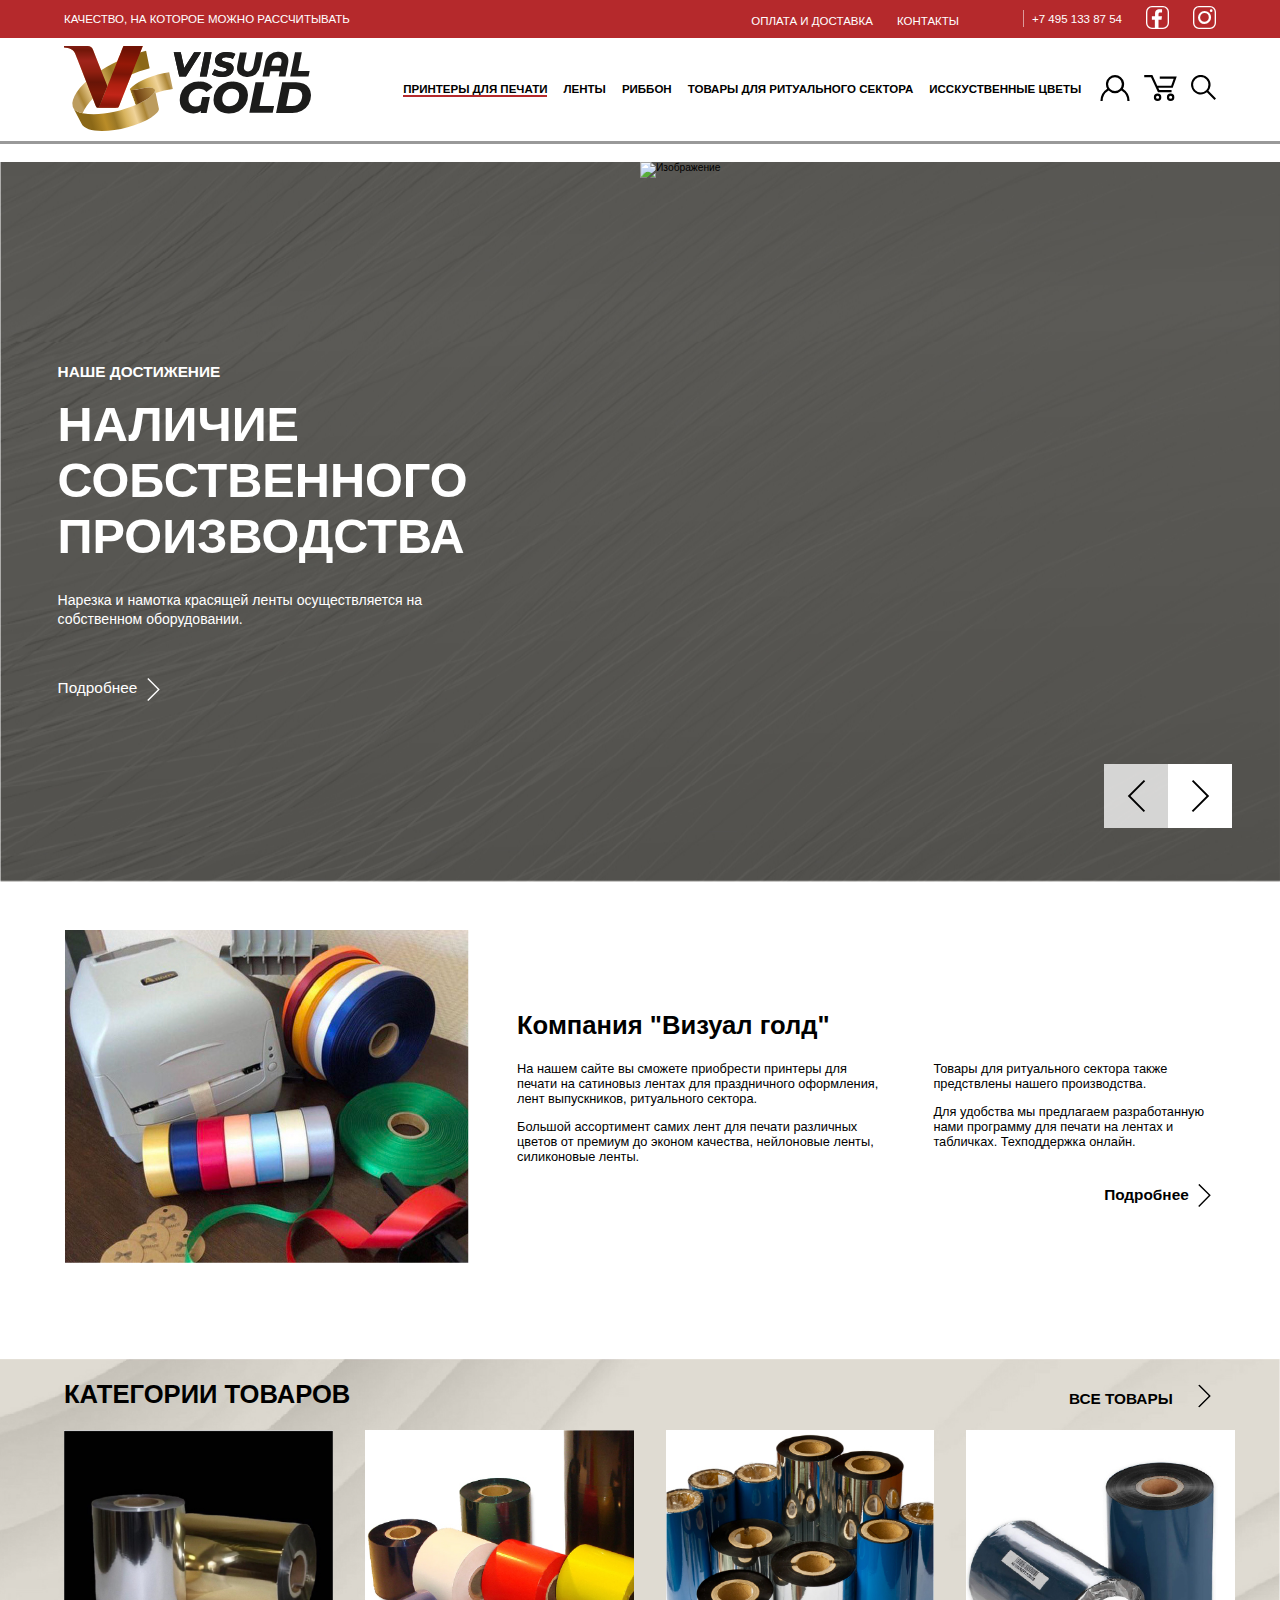
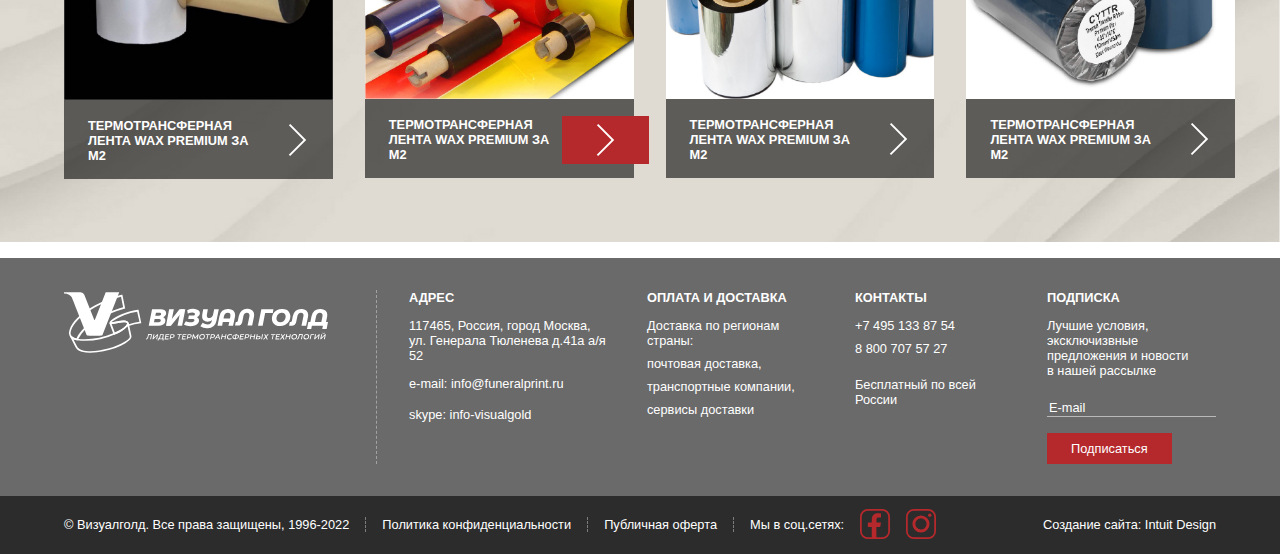
==== commit dfae4110: "Change styles" ====
--- a/index.html
+++ b/index.html
@@ -26,16 +26,17 @@
                                     133 87
                                     54</a>
                                 <a class="supinfo-data__social-facebook link facebook" href="#" target="_blank">
-                                    <svg class="facebook-header" aria-hidden="true" focusable="false" width="23" height="23" fill="currentColor"
-                                        data-name="facebook" xmlns="http://www.w3.org/2000/svg" viewBox="0 0 23.9 23.9">
+                                    <svg class="facebook-header" aria-hidden="true" focusable="false" width="23"
+                                        height="23" fill="currentColor" data-name="facebook"
+                                        xmlns="http://www.w3.org/2000/svg" viewBox="0 0 23.9 23.9">
                                         <path
                                             d="M17.7 0H6.2A6.2 6.2 0 0 0 0 6.2v11.5a6.2 6.2 0 0 0 6.2 6.2h11.5a6.2 6.2 0 0 0 6.2-6.2V6.2A6.2 6.2 0 0 0 17.7 0Zm4.8 17.7a4.8 4.8 0 0 1-4.8 4.8H13v-8.2h3.1l.5-3.6H13v-2c0-2 1-2 1.8-2h1.9V3.5c-3.6-.3-5-.1-6.3 1.3-.9 1-1 2.3-1 4.6v1.3H6.1v3.6h3.1v8.2H6.1a4.8 4.8 0 0 1-4.7-4.8V6.2a4.8 4.8 0 0 1 4.8-4.8h11.5a4.8 4.8 0 0 1 4.8 4.8Z" />
                                     </svg>
                                 </a>
                                 <a class="supinfo-data__social-instagram link instagram" href="#" target="_blank">
-                                    <svg class="instagram-header" aria-hidden="true" focusable="false" width="23" height="23" fill="currentColor"
-                                        data-name="instagram" xmlns="http://www.w3.org/2000/svg"
-                                        viewBox="0 0 23.9 23.9">
+                                    <svg class="instagram-header" aria-hidden="true" focusable="false" width="23"
+                                        height="23" fill="currentColor" data-name="instagram"
+                                        xmlns="http://www.w3.org/2000/svg" viewBox="0 0 23.9 23.9">
                                         <defs></defs>
                                         <path class="cls-1"
                                             d="M17.7 23.9H6.2A6.2 6.2 0 0 1 0 17.7V6.2A6.2 6.2 0 0 1 6.2 0h11.5a6.2 6.2 0 0 1 6.2 6.2v11.5a6.2 6.2 0 0 1-6.2 6.2ZM6.2 1.4a4.8 4.8 0 0 0-4.8 4.8v11.5a4.8 4.8 0 0 0 4.8 4.8h11.5a4.8 4.8 0 0 0 4.8-4.8V6.2a4.8 4.8 0 0 0-4.8-4.8Z" />
@@ -49,12 +50,23 @@
 
                     </div>
                 </div>
-                <div class="container">
-                    <div class="main-header__menu">
-                        <a class="main-header__menu--logo" href="#">
-                            <img src="./source/svg/Лого.svg" alt="Логотип Visual Gold" width="246" height="85">
+                <div class="main-header__navigation navigation">
+                    <div class="container">
+                    <div class="navigation__menu">
+                        <a class="navigation__menu--logo logo-header" href="#">
+                            <img class="logo-header__img" src="./source/svg/Лого.svg" alt="Логотип Visual Gold"
+                                width="246" height="85">
                         </a>
-                        <div class="main-header__menu-link menu-link">
+                        <div class="navigation__menu-link menu-link menu-link__close">
+                            <a class="menu-link__auth-mobil link" href="#">
+                                <span class="menu-link__auth-mobil__span">Вход/регистрация</span>
+                                <svg class="menu-link__auth-mobil__svg" aria-hidden="true" focusable="false" width="30"
+                                    height="26" data-name="Login" xmlns="http://www.w3.org/2000/svg"
+                                    viewBox="0 0 36.9 32.9">
+                                    <path
+                                        d="M28.4 17.4a11.5 11.5 0 1 0-19.8 0A18.5 18.5 0 0 0 0 32.9h2.8a15.6 15.6 0 0 1 7.5-13.3 11.5 11.5 0 0 0 16.3 0A15.6 15.6 0 0 1 34.1 33h2.8a18.5 18.5 0 0 0-8.5-15.5Zm-10 2.8a8.7 8.7 0 1 1 8.7-8.7 8.7 8.7 0 0 1-8.6 8.7Z" />
+                                </svg>
+                            </a>
                             <nav class="menu-link__nav nav">
                                 <ul class="nav__list list">
                                     <li class="nav__item">
@@ -73,12 +85,13 @@
                                         <a class="nav__item-link link" href="#">исскуственные цветы</a>
                                     </li>
                                 </ul>
+                                <span class="nav-header__border"></span>
                             </nav>
                             <div class="menu-link__client">
                                 <ul class="menu-link__client--list list">
                                     <li class="menu-link__client--item">
                                         <a class="link" href="#">
-                                            <svg aria-hidden="true" focusable="false" width="36" height="32"
+                                            <svg class="link__auth" aria-hidden="true" focusable="false" width="30" height="26"
                                                 data-name="Login" xmlns="http://www.w3.org/2000/svg"
                                                 viewBox="0 0 36.9 32.9">
                                                 <path
@@ -89,7 +102,7 @@
                                     </li>
                                     <li class="menu-link__client--item">
                                         <a class="link" href="#">
-                                            <svg aria-hidden="true" focusable="false" width="41" height="33"
+                                            <svg class="link__card" aria-hidden="true" focusable="false" width="35" height="26"
                                                 data-name="Card" xmlns="http://www.w3.org/2000/svg"
                                                 viewBox="0 0 41.9 33.5">
                                                 <path
@@ -100,7 +113,7 @@
                                     </li>
                                     <li class="menu-link__client--item">
                                         <a class="link" href="#">
-                                            <svg aria-hidden="true" focusable="false" width="33" height="33"
+                                            <svg class="link__search" aria-hidden="true" focusable="false" width="25" height="25"
                                                 data-name="Search" xmlns="http://www.w3.org/2000/svg"
                                                 viewBox="0 0 33.3 33.3">
                                                 <path
@@ -110,16 +123,72 @@
                                         </a>
                                     </li>
                                 </ul>
-                            </div>
-                        </div>
-                    </div>
-                </div>
+                                <button class="menu-link__client-button" type="button"><span
+                                        class="visually-hidden">Открыть меню</span></button>
+                            </div>
+                            <div class="menu-link__info-mobil info-mobil">
+                                <a class="info-mobil__email link" href="mailto:info@funeralprint.ru">e-mail:
+                                    info@funeralprint.ru</a>
+                                <a class="info-mobil__phone link" href="tel:+74951338754" target="_blank">+7 495 133
+                                    87
+                                    54</a>
+                                <a class="info-mobil__phone link" href="tel:88007075727" target="_blank">8 800 707
+                                    57 27</a>
+                                <div class="info-mobil__social">
+                                    <a class="info-mobil__social-facebook link facebook" href="#" target="_blank">
+                                        <svg class="facebook-mobil" aria-hidden="true" focusable="false" width="23"
+                                            height="23" fill="currentColor" data-name="facebook"
+                                            xmlns="http://www.w3.org/2000/svg" viewBox="0 0 23.9 23.9">
+                                            <path
+                                                d="M17.7 0H6.2A6.2 6.2 0 0 0 0 6.2v11.5a6.2 6.2 0 0 0 6.2 6.2h11.5a6.2 6.2 0 0 0 6.2-6.2V6.2A6.2 6.2 0 0 0 17.7 0Zm4.8 17.7a4.8 4.8 0 0 1-4.8 4.8H13v-8.2h3.1l.5-3.6H13v-2c0-2 1-2 1.8-2h1.9V3.5c-3.6-.3-5-.1-6.3 1.3-.9 1-1 2.3-1 4.6v1.3H6.1v3.6h3.1v8.2H6.1a4.8 4.8 0 0 1-4.7-4.8V6.2a4.8 4.8 0 0 1 4.8-4.8h11.5a4.8 4.8 0 0 1 4.8 4.8Z" />
+                                        </svg>
+                                    </a>
+                                    <a class="info-mobil__social-instagram link instagram" href="#" target="_blank">
+                                        <svg class="instagram-mobil" aria-hidden="true" focusable="false" width="23"
+                                            height="23" fill="currentColor" data-name="instagram"
+                                            xmlns="http://www.w3.org/2000/svg" viewBox="0 0 23.9 23.9">
+                                            <defs></defs>
+                                            <path class="cls-1"
+                                                d="M17.7 23.9H6.2A6.2 6.2 0 0 1 0 17.7V6.2A6.2 6.2 0 0 1 6.2 0h11.5a6.2 6.2 0 0 1 6.2 6.2v11.5a6.2 6.2 0 0 1-6.2 6.2ZM6.2 1.4a4.8 4.8 0 0 0-4.8 4.8v11.5a4.8 4.8 0 0 0 4.8 4.8h11.5a4.8 4.8 0 0 0 4.8-4.8V6.2a4.8 4.8 0 0 0-4.8-4.8Z" />
+                                            <path class="cls-1"
+                                                d="M12 18.8a6.8 6.8 0 1 1 6.8-6.9 6.8 6.8 0 0 1-6.9 6.8Zm0-11.4a4.5 4.5 0 1 0 4.4 4.5A4.5 4.5 0 0 0 12 7.4Z" />
+                                            <circle class="cls-1" cx="18.9" cy="4.9" r="1.4" />
+                                        </svg>
+                                    </a>
+                                </div>
+                            </div>
+                        </div>
+                    </div>
+                </div>
+                </div>
+                
             </div>
         </header>
         <main class="main">
             <h1 class="visually-hidden">Visual Gold</h1>
             <section class="header-slider slider">
-                <div class="slider__wrapper">
+                <div class="slider__wrapper slides">
+                    <div class="slider__wrapper--slide slide" data-active-slide>
+                        <div class="slide__info">
+                            <div class="slide__info--wrapper">
+                                <p class="slide__info--subtitle">Наше достижение</p>
+                                <h2 class="slide__info--title">Наличие собственного производства</h2>
+                                <p class="slide__info--text"> Нарезка и намотка красящей ленты осуществляется на
+                                    собственном оборудовании.</p>
+                                <a class="slide__info--button link icon-arrow button" href="#">
+                                    <span>Подробнее</span>
+                                    <svg aria-hidden="true" focusable="false" width="23" height="23" style="fill:#fff"
+                                        data-name="arrow" xmlns="http://www.w3.org/2000/svg" viewBox="0 0 25.6 47">
+                                        <path d="m2 47-2-2 21.6-21.6L.2 2l2-2 23.4 23.4L2 47z" />
+                                    </svg>
+                                </a>
+                            </div>
+                        </div>
+                        <div class="slide__image">
+                            <img src="./source/img/Фото главное.jpg" alt="Изображение">
+                            
+                        </div>
+                    </div>
                     <div class="slider__wrapper--slide slide">
                         <div class="slide__info">
                             <div class="slide__info--wrapper">
@@ -127,7 +196,8 @@
                                 <h2 class="slide__info--title">Наличие собственного производства</h2>
                                 <p class="slide__info--text"> Нарезка и намотка красящей ленты осуществляется на
                                     собственном оборудовании.</p>
-                                <a class="slide__info--button link icon-arrow button" href="#">Подробнее
+                                <a class="slide__info--button link icon-arrow button" href="#">
+                                    <span>Подробнее</span>
                                     <svg aria-hidden="true" focusable="false" width="23" height="23" style="fill:#fff"
                                         data-name="arrow" xmlns="http://www.w3.org/2000/svg" viewBox="0 0 25.6 47">
                                         <path d="m2 47-2-2 21.6-21.6L.2 2l2-2 23.4 23.4L2 47z" />
@@ -137,29 +207,49 @@
                         </div>
                         <div class="slide__image">
                             <img src="./source/img/Фото 2-100.jpg" alt="Изображение">
-                            <div class="slide__image--scroll">
-                                <div class="slide__image--scroll-prev" tabindex="0" role="button"
+                        </div>
+                    </div>
+                    <div class="slider__wrapper--slide slide">
+                        <div class="slide__info">
+                            <div class="slide__info--wrapper">
+                                <p class="slide__info--subtitle">Наше достижение</p>
+                                <h2 class="slide__info--title">Наличие собственного производства</h2>
+                                <p class="slide__info--text"> Нарезка и намотка красящей ленты осуществляется на
+                                    собственном оборудовании.</p>
+                                <a class="slide__info--button link icon-arrow button" href="#">
+                                    <span>Подробнее</span>
+                                    <svg aria-hidden="true" focusable="false" width="23" height="23" style="fill:#fff"
+                                        data-name="arrow" xmlns="http://www.w3.org/2000/svg" viewBox="0 0 25.6 47">
+                                        <path d="m2 47-2-2 21.6-21.6L.2 2l2-2 23.4 23.4L2 47z" />
+                                    </svg>
+                                </a>
+                            </div>
+                        </div>
+                        <div class="slide__image">
+                            <img src="./source/img/Фото 3-100.jpg" alt="Изображение">
+                        </div>
+                    </div>                    
+                </div>
+                <div class="slide__image--scroll scroll">
+                                <div class="slide__image--scroll-prev scroll-prev" type="button" data-slider-direction="prev"
                                     aria-label="Previous slide">
                                     <svg aria-hidden="true" focusable="false" width="23" height="23" fill="currentColor"
-                                    data-name="arrow" xmlns="http://www.w3.org/2000/svg" viewBox="0 0 25.6 47">
-                                    <path d="m2 47-2-2 21.6-21.6L.2 2l2-2 23.4 23.4L2 47z" />
-                                </svg></div>
-                                <div class="slide__image--scroll-next" tabindex="0" role="button"
+                                        data-name="arrow" xmlns="http://www.w3.org/2000/svg" viewBox="0 0 25.6 47">
+                                        <path d="m2 47-2-2 21.6-21.6L.2 2l2-2 23.4 23.4L2 47z" />
+                                    </svg></div>
+                                <div class="slide__image--scroll-next scroll-next" type="button" data-slider-direction="next"
                                     aria-label="Next slide">
                                     <svg aria-hidden="true" focusable="false" width="23" height="23" fill="currentColor"
-                                    data-name="arrow" xmlns="http://www.w3.org/2000/svg" viewBox="0 0 25.6 47">
-                                    <path d="m2 47-2-2 21.6-21.6L.2 2l2-2 23.4 23.4L2 47z" />
-                                </svg></div>
-                            </div>
-                        </div>
-                    </div>
-                </div>
-            </section class="about">
+                                        data-name="arrow" xmlns="http://www.w3.org/2000/svg" viewBox="0 0 25.6 47">
+                                        <path d="m2 47-2-2 21.6-21.6L.2 2l2-2 23.4 23.4L2 47z" />
+                                    </svg>
+                                </div>
+                            </div>
+            </section>
             <section class="about">
                 <div class="container">
                     <div class="about__wrapper">
-                        <img class="about__wrapper--image" width="" heigth="" src="./source/img/Фото инфо-100.jpg"
-                            alt="О компании">
+                        <img class="about__wrapper--image" src="./source/img/Фото инфо-100.jpg" alt="О компании">
                         <div class="about__wrapper--info">
                             <h2 class="about__wrapper--info-title">Компания "Визуал голд"</h2>
                             <div class="about__wrapper--info-text info-text">
@@ -197,18 +287,17 @@
                         <h2 class="categories__head-title">Категории товаров</h2>
                         <a class="categories__head-links link icon-arrow button" href="#" target="_blank">
                             <span>Все товары</span>
-                            <svg aria-hidden="true" focusable="false" width="23" height="23" style="fill:#fff"
+                            <svg aria-hidden="true" focusable="false" width="23" height="23"
                                 data-name="arrow" xmlns="http://www.w3.org/2000/svg" viewBox="0 0 25.6 47">
                                 <path d="m2 47-2-2 21.6-21.6L.2 2l2-2 23.4 23.4L2 47z" />
                             </svg>
                         </a>
                     </div>
                     <div class="categories__wrapper">
-                        <div class="categories__cards">
+                        <div class="categories__cards" data-active-card>
                             <div class="categories__card card">
                                 <a class="card__link link" href="#">
-                                    <img class="card__link-img" src="./source/img/Фото 1-100.jpg"
-                                        alt="Изображение товара">
+                                    <img class="card__link-img" src="./source/img/Фото 1-100.jpg" alt="Изображение товара">
                                     <div class="card__text">
                                         <h3 class="card__title">Термотрансферная лента wax premium за м2</h3>
                                         <svg aria-hidden="true" focusable="false" width="23" height="23"
@@ -223,8 +312,7 @@
                         <div class="categories__cards">
                             <div class="categories__card card">
                                 <a class="card__link active-card__link link" href="#">
-                                    <img class="card__link-img" src="./source/img/Фото 2-100.jpg"
-                                        alt="Изображение товара">
+                                    <img class="card__link-img" src="./source/img/Фото 2-100.jpg" alt="Изображение товара">
                                     <div class="card__text">
                                         <h3 class="card__title">Термотрансферная лента wax premium за м2</h3>
                                         <svg aria-hidden="true" focusable="false" width="23" height="23"
@@ -239,8 +327,7 @@
                         <div class="categories__cards">
                             <div class="categories__card card">
                                 <a class="card__link link" href="#">
-                                    <img class="card__link-img" src="./source/img/Фото 3-100.jpg"
-                                        alt="Изображение товара">
+                                    <img class="card__link-img" src="./source/img/Фото 3-100.jpg" alt="Изображение товара">
                                     <div class="card__text">
                                         <h3 class="card__title">Термотрансферная лента wax premium за м2</h3>
                                         <svg aria-hidden="true" focusable="false" width="23" height="23"
@@ -255,8 +342,7 @@
                         <div class="categories__cards">
                             <div class="categories__card card">
                                 <a class="card__link link" href="#">
-                                    <img class="card__link-img" src="./source/img/Фото 4-100.jpg"
-                                        alt="Изображение товара">
+                                    <img class="card__link-img" src="./source/img/Фото 4-100.jpg" alt="Изображение товара">
                                     <div class="card__text">
                                         <h3 class="card__title">Термотрансферная лента wax premium за м2</h3>
                                         <svg aria-hidden="true" focusable="false" width="23" height="23"
@@ -269,7 +355,21 @@
                             </div>
                         </div>
                     </div>
-
+                    <div class="categories__scroll scroll">
+                        <div class="categories__scroll-prev scroll-prev" type="button" data-card-direction="prev"
+                            aria-label="Previous slide">
+                            <svg aria-hidden="true" focusable="false" width="23" height="23" fill="currentColor"
+                                data-name="arrow" xmlns="http://www.w3.org/2000/svg" viewBox="0 0 25.6 47">
+                                <path d="m2 47-2-2 21.6-21.6L.2 2l2-2 23.4 23.4L2 47z" />
+                            </svg></div>
+                        <div class="categories__scroll-next scroll-next" type="button" data-card-direction="next"
+                            aria-label="Next slide">
+                            <svg aria-hidden="true" focusable="false" width="23" height="23" fill="currentColor"
+                                data-name="arrow" xmlns="http://www.w3.org/2000/svg" viewBox="0 0 25.6 47">
+                                <path d="m2 47-2-2 21.6-21.6L.2 2l2-2 23.4 23.4L2 47z" />
+                            </svg>
+                        </div>
+                    </div>
                 </div>
             </section>
         </main>
@@ -297,14 +397,33 @@
                                     d="m124.6 18.3-14.1 17.8h4.9l14.3-17.8h-5.1zM145 28.4a3.9 3.9 0 0 1 .7 2.2 4.4 4.4 0 0 1-1.3 3.1 8.3 8.3 0 0 1-3.4 2.1 13.9 13.9 0 0 1-4.6.8 15.4 15.4 0 0 1-3.7-.5 13.1 13.1 0 0 1-3.4-1.3l2.2-3.5a9.4 9.4 0 0 0 2.4.9 10.5 10.5 0 0 0 2.6.3 6.6 6.6 0 0 0 3-.6 1.9 1.9 0 0 0 1.2-1.7c0-.9-.7-1.3-2.2-1.3H134l.7-3.7h4.3a2.9 2.9 0 0 0 1.7-.5 1.4 1.4 0 0 0 .6-1.2 1.3 1.3 0 0 0-.7-1.2 4.3 4.3 0 0 0-2-.4 10 10 0 0 0-2.4.3 13.4 13.4 0 0 0-2.6.9l-.7-3.8a16 16 0 0 1 6.4-1.4 11.4 11.4 0 0 1 3.7.6 6.3 6.3 0 0 1 2.6 1.6 3.6 3.6 0 0 1 1 2.5 4.1 4.1 0 0 1-.9 2.5 5.6 5.6 0 0 1-2.4 1.8 4 4 0 0 1 1.8 1.5ZM167 18.3l-2.5 12.5a10 10 0 0 1-3.3 6 10 10 0 0 1-6.5 2 11.8 11.8 0 0 1-7.6-2.2l2.5-3.7a8.7 8.7 0 0 0 5.4 1.9 4.5 4.5 0 0 0 3-1 5.5 5.5 0 0 0 1.5-3.1l.2-.7a6.3 6.3 0 0 1-2.2 1.4 6.9 6.9 0 0 1-2.6.5 6 6 0 0 1-4.4-1.6A6 6 0 0 1 149 26a11.8 11.8 0 0 1 .2-2.2l1-5.4h5l-1 5.5a6.3 6.3 0 0 0-.1 1.3 2.7 2.7 0 0 0 .7 2 2.8 2.8 0 0 0 2 .6 3.8 3.8 0 0 0 2.6-1 5.3 5.3 0 0 0 1.5-3l1.1-5.4ZM182.6 19.7a6.1 6.1 0 0 1 2 4.9 10 10 0 0 1-.2 2l-2 9.5h-5l.9-4h-7l-.7 4h-5l2-10a10 10 0 0 1 3.2-6 9.5 9.5 0 0 1 6.3-2 8 8 0 0 1 5.5 1.6Zm-3.6 8.6.4-2a7.2 7.2 0 0 0 .1-1.4 2.8 2.8 0 0 0-.7-2.1 3 3 0 0 0-2.2-.7 3.9 3.9 0 0 0-2.7 1 5.5 5.5 0 0 0-1.4 3l-.4 2.1ZM203.2 19.7a6.1 6.1 0 0 1 1.9 4.8 11.2 11.2 0 0 1-.2 2.2L203 36h-5l2-9.8a7.3 7.3 0 0 0 .1-1.4c0-1.8-.9-2.8-2.7-2.8a3.4 3.4 0 0 0-2.5 1 5.6 5.6 0 0 0-1.4 3l-1.2 6a5 5 0 0 1-5 4h-2.8l.8-4h.8a1.4 1.4 0 0 0 1.4-1.1l1-5a10.3 10.3 0 0 1 3.2-6 9.2 9.2 0 0 1 6.2-2 7.7 7.7 0 0 1 5.3 1.7ZM225.3 22.3H217l-2.7 13.8h-5l3.6-17.8h13ZM228.4 35.5a7.3 7.3 0 0 1-3.1-2.8 7.7 7.7 0 0 1-1-4 10.7 10.7 0 0 1 1.3-5.5 10 10 0 0 1 4-3.9 12 12 0 0 1 5.7-1.3 10.4 10.4 0 0 1 4.7 1 7.3 7.3 0 0 1 3 2.8 7.7 7.7 0 0 1 1.2 4 10.7 10.7 0 0 1-1.4 5.5 10 10 0 0 1-4 3.8 12 12 0 0 1-5.7 1.4 10.4 10.4 0 0 1-4.7-1Zm8-4a5.6 5.6 0 0 0 2-2.3 7 7 0 0 0 .7-3 3.8 3.8 0 0 0-1.1-3 4.2 4.2 0 0 0-3-1 5.2 5.2 0 0 0-3 .8 5.6 5.6 0 0 0-2 2.2 7.1 7.1 0 0 0-.8 3.1 3.9 3.9 0 0 0 1.1 3 4.2 4.2 0 0 0 3.1 1 5.2 5.2 0 0 0 3-.8ZM284.8 32.1l-1.5 7.6h-4.7l.7-3.6h-11.9l-.7 3.6h-4.6l1.5-7.6h2.2L267 26a10.1 10.1 0 0 1 3.2-6 9.5 9.5 0 0 1 6.4-2 8 8 0 0 1 5.4 1.7 6 6 0 0 1 2 4.9 10.8 10.8 0 0 1-.2 2l-1.1 5.5Zm-7.2 0 1.2-5.8a7.2 7.2 0 0 0 .1-1.4 2.7 2.7 0 0 0-.7-2 3 3 0 0 0-2.2-.8 3.8 3.8 0 0 0-2.6 1 5.4 5.4 0 0 0-1.5 3l-1.2 6ZM261.4 19.7a6.2 6.2 0 0 1 2 4.8 10.3 10.3 0 0 1-.2 2.2l-2 9.4h-5l2-9.8a6.6 6.6 0 0 0 .2-1.4c0-1.8-.9-2.8-2.7-2.8a3.5 3.5 0 0 0-2.6 1 5.6 5.6 0 0 0-1.4 3l-1.2 6a5 5 0 0 1-4.9 4h-2.8l.8-4h.8a1.4 1.4 0 0 0 1.4-1.1l1-5a10.2 10.2 0 0 1 3.2-6 9.2 9.2 0 0 1 6.2-2 7.7 7.7 0 0 1 5.2 1.7Z" />
                             </svg>
                         </a>
+                        <nav class="main-footer__menu--nav nav-footer">
+                            <ul class="nav-footer__list list">
+                                <li class="nav-footer__item">
+                                    <a class="nav-footer__item-link link" href="#">принтеры для печати</a>
+                                </li>
+                                <li class="nav-footer__item">
+                                    <a class="nav-footer__item-link link" href="#">ленты</a>
+                                </li>
+                                <li class="nav-footer__item">
+                                    <a class="nav-footer__item-link link" href="#">риббон</a>
+                                </li>
+                                <li class="nav-footer__item">
+                                    <a class="nav-footer__item-link link" href="#">товары для ритуального сектора</a>
+                                </li>
+                                <li class="nav-footer__item">
+                                    <a class="nav-footer__item-link link" href="#">исскуственные цветы</a>
+                                </li>
+                            </ul>
+                            <span class="nav-footer__border"></span>
+                        </nav>
                         <div class="main-footer__menu--address address-footer">
                             <h3 class="address-footer__title">Адрес</h3>
-                            <p class="address-footer__text">117465, Россия, город Москва, <br>ул. Генерала Тюленева
-                                <br>д.41а а/я 52</p>
+                            <p class="address-footer__text">117465, Россия, город Москва,<br>ул. Генерала Тюленева&nbsp;д.41а а/я 52</p>
                             <a class="address-footer__link link" href="mailto:info@funeralprint.ru">e-mail:
                                 info@funeralprint.ru</a>
-
                             <a class="address-footer__link link" href="skype:info-visualgold">skype: info-visualgold</a>
+                            <span class="nav-footer__border"></span>
                         </div>
                         <div class="main-footer__menu--delivery delivery-footer">
                             <h3 class="delivery-footer__title">Оплата и доставка</h3>
@@ -320,6 +439,7 @@
                                     <a class="delivery-footer__item-link link" href="#">сервисы доставки</a>
                                 </li>
                             </ul>
+                            <span class="nav-footer__border"></span>
                         </div>
                         <div class="main-footer__menu--contact contact-footer">
                             <h3 class="contact-footer__title">Контакты</h3>
@@ -328,10 +448,10 @@
                                     87
                                     54</a>
                                 <a class="contact-footer__phone link" href="tel:88007075727" target="_blank">8 800 707
-                                    57 27
-                                    54</a>
-                                <p class="contact-footer__phone-text">Бесплатный <br>по всей России</p>
-                            </div>
+                                    57 27</a>
+                                <p class="contact-footer__phone-text">Бесплатный&nbsp;по всей России</p>
+                            </div>
+                            <span class="nav-footer__border"></span>
                         </div>
                         <div class="main-footer__menu--subscription subscription-footer">
                             <h3 class="subscription-footer__title">Подписка</h3>
@@ -341,35 +461,40 @@
                             <form class="subscription-footer__form" action="#">
                                 <input class="subscription-footer__form-input" type="email" placeholder="E-mail"
                                     required="">
-                                <button class="subscription-footer__form-button button">Подписаться</button>
+                                <button class="subscription-footer__form-button button"
+                                    type="button">Подписаться</button>
                             </form>
                         </div>
                     </div>
                 </div>
-                <div class="main-footer__supinfo container supinfo">
+                <div class="main-footer__supinfo supinfo">
                     <div class="container">
                         <div class="supinfo__wrapper">
                             <div class="supinfo__wrapper--info">
                                 <p class="supinfo__wrapper--info-name">© Визуалголд. Все права защищены, 1996-2022</p>
-                                <a class="supinfo__wrapper--info-privacyPolicy link" href="#">Политика конфиденциальности</a>
+                                <span class="nav-footer__border"></span>
+                                <a class="supinfo__wrapper--info-privacyPolicy link" href="#">Политика
+                                    конфиденциальности</a>
                                 <a class="supinfo__wrapper--info-oferta link" href="#">Публичная оферта</a>
+                                <span class="nav-footer__border"></span>
                                 <p class="supinfo__wrapper--info-text">Мы в соц.сетях:</p>
                                 <ul class="supinfo__wrapper--info-list list">
                                     <li class="supinfo__wrapper--info-item">
                                         <a class="supinfo-data__social-facebook link facebook" href="#" target="_blank">
-                                            <svg class="facebook-footer" aria-hidden="true" focusable="false" width="35" height="35"
-                                                fill="currentColor" data-name="facebook"
+                                            <svg class="facebook-footer" aria-hidden="true" focusable="false" width="30"
+                                                height="30" fill="currentColor" data-name="facebook"
                                                 xmlns="http://www.w3.org/2000/svg" viewBox="0 0 35.7 35.7">
                                                 <path
                                                     d="M26.5 0H9.2A9.2 9.2 0 0 0 0 9.2v17.3a9.2 9.2 0 0 0 9.2 9.2h17.3a9.2 9.2 0 0 0 9.2-9.2V9.2A9.2 9.2 0 0 0 26.5 0Zm7.1 26.5a7.2 7.2 0 0 1-7.1 7.1h-7V21.3H24L25 16h-5.4v-3.1c0-2.7 1.3-2.9 2.7-2.9H25V5.4c-5.4-.5-7.4-.2-9.4 2C14.3 8.8 14 10.7 14 14v2H9.3v5.3H14v12.2H9.2a7.2 7.2 0 0 1-7.1-7.1V9.2a7.2 7.2 0 0 1 7.1-7.1h17.3a7.2 7.2 0 0 1 7.1 7.1Z" />
                                             </svg>
                                         </a>
-                                       
-                                    </li>
-                                    <li class="supinfo__wrapper--info-item"> <a class="supinfo-data__social-instagram link instagram" href="#" target="_blank">
-                                            <svg class="instagram-footer" aria-hidden="true" focusable="false" width="35" height="35" fill="currentColor"
-                                                data-name="instagram" xmlns="http://www.w3.org/2000/svg"
-                                                viewBox="0 0 35.7 35.7">
+                                    </li>
+                                    <li class="supinfo__wrapper--info-item"> <a
+                                            class="supinfo-data__social-instagram link instagram" href="#"
+                                            target="_blank">
+                                            <svg class="instagram-footer" aria-hidden="true" focusable="false"
+                                                width="30" height="30" fill="currentColor" data-name="instagram"
+                                                xmlns="http://www.w3.org/2000/svg" viewBox="0 0 35.7 35.7">
                                                 <defs></defs>
                                                 <path class="cls-1"
                                                     d="M26.5 35.7H9.2A9.2 9.2 0 0 1 0 26.5V9.2A9.2 9.2 0 0 1 9.2 0h17.3a9.2 9.2 0 0 1 9.2 9.2v17.3a9.2 9.2 0 0 1-9.2 9.2ZM9.2 2a7.1 7.1 0 0 0-7.1 7.1v17.3a7.1 7.1 0 0 0 7.1 7.1h17.3a7.1 7.1 0 0 0 7.1-7.1V9.2a7.1 7.1 0 0 0-7.1-7.1Z" />
@@ -378,9 +503,10 @@
                                                 <circle class="cls-1" cx="28.3" cy="7.3" r="2" />
                                             </svg></a></li>
                                 </ul>
-                            </div>
-                            <div class="supinfo__wrapper--developers-name">
-                                <p>Создание сайта: Intuit Design</p>
+                                <span class="nav-footer__border"></span>
+                            </div>
+                            <div class="supinfo__wrapper--developers-name developers-name">
+                                <p class="developers-name__text">Создание сайта: Intuit Design</p>
                             </div>
                         </div>
                     </div>
@@ -388,6 +514,7 @@
             </div>
         </footer>
     </div>
+    <script src="./script.js"></script>
 </body>
 
 </html>--- a/style.css
+++ b/style.css
@@ -55,6 +55,10 @@
     width: 90vw;
     margin: 0 auto;
   }
+
+  .button {
+    cursor: pointer;
+  }
   
   .visually-hidden {
     position: absolute;
@@ -84,12 +88,52 @@
     list-style-type: none;
 }
 
+.scroll-prev,
+.scroll-next {
+    display: flex;
+    justify-content: center;
+    align-items: center;
+    width: 4rem;
+    height: 4rem;
+    cursor: pointer;
+    background: #ffffff82;
+}
+
+.scroll-next svg,
+.scroll-prev svg {
+    height: 2rem;
+}
+
+.scroll-next {
+    background-color: #ffffff;
+}
+
+.scroll-next svg {
+    fill: #000;
+}
+
+.scroll-prev svg {
+    transform: rotate(180deg);
+}
+
+.scroll-prev:active,
+.scroll-next:active {  
+    background-color: #b5292c;
+}
+
+.scroll-prev:active svg,
+.scroll-next:active svg {
+   fill: #fff;
+}
+
 /* HEADER */
 .main-header {
     position: fixed;
     background: white;
     width: 100vw;
     z-index: 1;
+    border-bottom: solid 0.4vh rgba(51, 51, 51, 0.5);
+    transition: all 0.3s;
 }
 
 .main-header__supinfo {
@@ -99,23 +143,33 @@
 .supinfo-container {
     display: flex;
     justify-content: space-between;
-    padding: 0.2rem 0;
+    padding: 0.4rem 0;
     align-items: center;
-
     font-family: inherit;
     font-weight: 300;
     color: white;
     text-transform: uppercase;
-}
-
+    transition: all 0.3s;
+}
+
+/*  */
+.main-header-out {
+    transform: translateY(-27%);
+}
+
+/* .supinfo-container-out {
+    transform: translateY(-100%);
+} */
+
+/*  */
 .supinfo-text {
     margin: 0;
+    font-size: 0.9vw;
 }
 
 .supinfo-data {
     display: flex;
     gap: 0.5rem;
-
     align-items: center;
 }
 
@@ -139,22 +193,33 @@
 
 .supinfo-data__text-link,
 .supinfo-data__social-tel {
-    color: white;
-}
-
-.main-header__menu {
-    display: flex;
+    font-size: 0.9vw;
+    color: white;
+}
+
+.navigation__menu {
+    display: flex;
+    flex-wrap: wrap;
     padding: 0.5rem 0;
     justify-content: space-between;
     align-items: center;
 }
 
+.logo-header__img {
+    width: auto;
+    max-width: 20vw;
+}
+
 .menu-link {
     display: flex;
-    gap: 0 2rem;
+    gap: 0 1.5vw;
     align-items: center;
 }
 
+.menu-link__auth-mobil {
+    display: none;
+}
+
 .nav__list {
     display: flex;
     gap: 0 1rem;
@@ -163,34 +228,67 @@
 .nav__item-link {
     font-family: inherit;
     font-weight: 700;
+    font-size: 0.9vw;
     color:#000000;
     text-transform: uppercase;
 }
 
 .menu-link__client--list {
     display: flex;
-    gap: 0 1rem;
+    gap: 0 1vw;
+}
+
+.menu-link__client-button {
+    display: none;
+}
+
+.menu-link__info-mobil {
+    display: none;
+}
+
+.nav-header__border {
+    display: none;
 }
 
 /* MAIN */
 /* SLIDER */
 .main {
-    margin-top: 6%;
+    margin-top: 18vh;
 }
 
 .header-slider {
     margin-bottom: 3rem;
 }
 
+.slider {
+    position: relative;
+}
+
 .slider__wrapper--slide {
     display: flex;
     justify-content: space-between;
-}
-
-.slide__info {
     background-image: url('./source/img/Фон\ слайдер-100.jpg');
     background-repeat: no-repeat;
     background-size: 100% 100%;
+    height: 80vh;
+}
+
+.slide {
+    display: none;
+    opacity: 0;
+    transition: all 0.3s;
+    transition-delay: 0.5s;
+
+}
+
+.slide[data-active-slide] {
+    display: flex;
+    opacity: 1;
+    transition: opacity 0.5s;
+    transition-delay: 0.5s;
+}
+
+.slide__info {
     width: 50vw;
     display: flex;
     align-items: flex-end;
@@ -200,7 +298,7 @@
     display: flex;
     flex-direction: column;
     justify-content: center;
-    width: 50%;
+    width: 66%;
     height: 100%;
     margin-left: 9%;
 
@@ -208,7 +306,6 @@
 }
 
 .slide__image {
-    position: relative;
     width: 50vw;
     overflow: hidden;
 }
@@ -216,12 +313,12 @@
 .slide__image img {
     width: auto;
     min-width: 100%;
-    height: auto;
+    height: 100%;
 }
 
 .slide__image--scroll {
     position: absolute;
-    bottom: 1.5rem;
+    bottom: 6vh;
     right: 3rem;
     display: flex;
     width: 8rem;
@@ -229,37 +326,10 @@
     background: #ffffff82;
 }
 
-.slide__image--scroll-prev,
-.slide__image--scroll-next {
-    display: flex;
-    justify-content: center;
-    align-items: center;
-    width: 4rem;
-    height: 4rem;
-    cursor: pointer;
-}
-
-.slide__image--scroll-next svg,
-.slide__image--scroll-prev svg {
-    height: 2rem;
-}
-
-.slide__image--scroll-prev svg {
-    transform: rotate(180deg);
-}
-
-.slide__image--scroll-next {  
-    background-color: #b5292c;
-}
-
-.slide__image--scroll-next svg {
-   fill: #fff;
-}
-
 .slide__info--subtitle {
     font-family: inherit;
     font-weight: 700;
-    font-size: 1.1vw;
+    font-size: 1.2vw;
     text-transform: uppercase;
 }
 
@@ -269,18 +339,18 @@
 
     font-family: inherit;
     font-weight: 700;
-    font-size: 2.7vw;
+    font-size: 3.8vw;
     text-transform: uppercase;
 }
 
 .slide__info--text {
-    font-size: 1vw;
+    font-size: 1.1vw;
     line-height: 1.5vw;
     margin-bottom: 2.5rem;
 }
 
 .slide__info--button {
-    font-size: 1vw;
+    font-size: 1.2vw;
     color:white;
 }
 
@@ -303,7 +373,7 @@
 .about__wrapper--info-title {
     font-family: inherit;
     font-weight: 700;
-    font-size: 1.8vw;
+    font-size: 2vw;
 }
 
 .info-text {
@@ -316,9 +386,10 @@
 }
 
 .info-text__column-text {
-    font-family: inherit;
-    font-weight: 400;
-    font-size: 0.9vw;
+    margin-top: 0;
+    font-family: inherit;
+    font-weight: 400;
+    font-size: 1vw;
 }
 
 .info-button {
@@ -329,7 +400,7 @@
 .info-button__link {
     font-family: inherit;
     font-weight: 700;
-    font-size: 1vw;
+    font-size: 1.2vw;
     color: #000;
 }
 
@@ -339,7 +410,11 @@
 
 /* CATEGORIES */
 .categories {
-    margin-bottom: 5rem;
+    margin-bottom: 1rem;
+    padding-bottom: 7vh;
+    background-image: url("./source/img/Фон\ галерея-100.jpg");
+    background-repeat: no-repeat;
+    background-size: cover
 }
 
 .categories__head {
@@ -351,14 +426,14 @@
 .categories__head-title {
     font-family: inherit;
     font-weight: 700;
-    font-size: 1.8vw;
+    font-size: 2vw;
     text-transform: uppercase;
 }
 
 .categories__head-links {
     font-family: inherit;
     font-weight: 700;
-    font-size: 1.6vw;
+    font-size: 1.2vw;
     text-transform: uppercase;
     color: #000;
 }
@@ -378,6 +453,10 @@
     flex-wrap: wrap;
 }
 
+.categories__cards {
+    width: min-content;
+}
+
 .card {
     background-color: #06060699;
 }
@@ -388,19 +467,21 @@
 }
 
 .card__text {
+    position: relative;
     display: flex;
     padding: 1rem 1.5rem;
     align-items: center;
     justify-content: space-between;
+    min-height: 32px;
 }
 
 .card__title {
     margin: 0;
-    width: 80%;
+    width: 74%;
     position: relative;
     font-family: inherit;
     font-weight: 700;
-    font-size: 0.9vw;
+    font-size: 1vw;
     text-transform: uppercase;
     color: white;
 }
@@ -409,12 +490,17 @@
     height: 2rem;
 }
 
-.active-card__link svg {
+.active-card__link svg,
+.card__link:active svg {
     position: absolute;
-    left: 42rem;
+    right: -15px;
     padding: 0.5rem 2rem;
     height: 2rem;
     background-color: #b5292c;
+}
+
+.categories__scroll {
+    display: none;
 }
 
 /* FOOTER */
@@ -442,7 +528,7 @@
     margin: 0;
     white-space: nowrap;
     font-family: inherit;
-    font-weight: 400;
+    font-weight: 700;
     font-size: 1vw;
     text-transform: uppercase;
     color: white;
@@ -451,6 +537,7 @@
 .address-footer__text {
     font-family: inherit;
     font-weight: 400;
+    font-size: 1vw;
     color: white;
 }
 
@@ -459,6 +546,7 @@
     margin-bottom: 1rem;
     font-family: inherit;
     font-weight: 400;
+    font-size: 1vw;
     color: white;
 }
 
@@ -470,6 +558,7 @@
     margin-bottom: 0.5rem;
     font-family: inherit;
     font-weight: 400;
+    font-size: 1vw;
     color: white;
 }
 
@@ -478,11 +567,12 @@
     padding-bottom: 0.5rem;
     font-family: inherit;
     font-weight: 400;
+    font-size: 1vw;
     color: white;
 }
 
 .contact-footer__title {
-    margin-bottom: 0.8rem;
+    margin-bottom: 1vw;
 }
 
 .contact-footer__phone {
@@ -490,18 +580,26 @@
     padding-bottom: 0.5rem;
     font-family: inherit;
     font-weight: 400;
+    font-size: 1vw;
     color: white;
 }
 
 .contact-footer__phone-text {
     font-family: inherit;
     font-weight: 400;
-    color: white;
+    font-size: 1vw;
+    color: white;
+}
+
+.main-footer__supinfo {
+    padding: 1vh 0;
+    background-color: #2c2c2c;
 }
 
 .subscription-footer__text {
     font-family: inherit;
     font-weight: 400;
+    font-size: 1vw;
     color: white;
 }
 
@@ -511,10 +609,11 @@
 }
 
 .subscription-footer__form-input {
-    font-family: inherit;
-    font-weight: 400;
-    color: white;
     margin: 0.5rem 0 1rem;
+    font-family: inherit;
+    font-weight: 400;
+    font-size: 1vw;
+    color: white;
     background-color: transparent;
     border: none;
     border-bottom: 1px solid #b9b9b9;
@@ -526,11 +625,12 @@
 }
 
 .subscription-footer__form-button {
+    padding: 0.5rem 1.5rem;
     width: min-content;
+    font-size: 1vw;
+    color: white;
     border: none;
     background: #b5292c;
-    color: white;
-    padding: 0.5rem 1.5rem;
 }
 
 .supinfo__wrapper {
@@ -551,7 +651,7 @@
     font-family: inherit;
     font-weight: 400;
     color: white;
-    font-size: 0.9vw;
+    font-size: 1vw;
 }
 
 .supinfo__wrapper--info-name,
@@ -559,6 +659,7 @@
 .supinfo__wrapper--info-oferta {
     border-right: 1px dashed #ffffff61;
     padding-right: 1rem;
+    font-size: 1vw;
 }
 
 .supinfo__wrapper--info-list {
@@ -571,9 +672,485 @@
     fill:#b5292c;
 }
 
-.supinfo__wrapper--developers-name p {
-    font-family: inherit;
-    font-weight: 400;
-    color: white;
-    font-size: 0.9vw;
+.developers-name__text {
+    font-family: inherit;
+    font-weight: 400;
+    font-size: 1vw;
+    color: white;
+}
+
+.nav-footer__border {
+    display: none;
+}
+
+.nav-footer {
+    display: none;
+}
+
+@media (max-width: 1080px) {
+    /* HEADER */
+    .main-header {
+        border: none;
+    }
+
+    .main-header-out{
+        transform: none;
+    }
+    .main-header__supinfo {
+        display: none;
+    }
+
+    .logo-header__img {
+        max-width: 23vw;
+        min-width: 100px;
+    }
+
+    .navigation__menu {
+        height: 85px;
+        padding: 0;
+        flex-wrap: nowrap;
+    }
+
+    .navigation__menu-link {
+        position: relative;
+        flex-direction: column;
+    }
+
+    .menu-link__client {
+        position: relative;
+        display: flex;
+        order: 1;
+    }
+
+    .menu-link__auth-mobil {
+        position: absolute;
+        top: 57px;
+        right: -45.6vw;
+        z-index: 1;
+        order: 2;
+        width: 80vw;
+        display: flex;
+        place-self: flex-start;
+        justify-content: space-between;
+        align-items: center;
+        background-color: #a8a7a7f5;
+        padding: 3vw 51.5vw 15vw 3vw;
+    }
+
+    .menu-link__auth-mobil__span {
+        font-family: inherit;
+        font-weight: 500;
+        color: #000000;
+        text-transform: uppercase;
+        font-size: 2.2vw;
+        line-height: 6vh;
+    }
+
+    .menu-link__nav {
+        position: absolute;
+        top: 18vh;
+        right: -5.6vw;    
+        z-index: 1;
+        order: 3;
+        width: 88.5vw;
+        padding: 3vw;
+        padding-bottom: 10vh;
+        background-color: #c3c3c3f7;
+    }
+
+    .menu-link__info-mobil {
+        position: absolute;
+        top: 52vh;
+        right: -20.6vw;
+        z-index: 1;
+        order: 4;
+        display: flex;
+        flex-direction: column;
+        place-self: flex-start;
+        width: 50vw;
+        padding: 3vw 56.5vw 3vw 3vw;
+        background-color: #c3c3c3f7;
+    }
+
+    .info-mobil__email,
+    .info-mobil__phone {
+        font-family: inherit;
+        font-weight: 700;
+        color: #000000;
+        font-size: 2.2vw;
+    }
+
+    .info-mobil__email,
+    .info-mobil__phone:nth-child(3) {
+        margin-bottom: 3vh;
+        font-weight: 500;
+        font-size: 3.5vw;
+    
+    }
+
+    .info-mobil__phone {
+        font-weight: 500;
+        font-size: 3.5vw;
+    }
+
+    .nav__list {
+        flex-direction: column;
+    }
+
+    .info-mobil__social-facebook {
+        padding-right: 2vw;
+    }
+
+    .nav-header__border {
+        display: block;
+        width: 91.5vw;
+        padding-bottom: 0.6rem;
+        border-bottom: 1px solid #a4a3a3;
+    }    
+
+    /* BUTTON MENU */
+    .menu-link__client-button {
+        display: flex;
+        justify-self: flex-end;
+        position: absolute;
+        top: 0.2vh;
+        right: 0vw;
+        width: 30px;
+        height: 24px;
+        padding: 0;
+        cursor: pointer;
+        background-color: transparent;
+        border: 0;
+    }
+
+    .menu-link__client-button::before {
+        content: "";
+        position: absolute;
+        width: 30px;
+        height: 2px;
+        background-color: #000;
+        box-shadow: 0 11px 0 0 #000, 0 23px 0 #000;
+        transition: 0.3s;
+    }
+
+    .menu-link__close > .menu-link__auth-mobil, 
+    .menu-link__close > .menu-link__nav, 
+    .menu-link__close > .menu-link__info-mobil {
+        display: none;
+    }
+
+    .menu-link__opened {
+        display: flex;
+    }
+
+    .menu-link__opened .menu-link__client-button::before {
+        transform: rotate(45deg);
+        box-shadow: none;
+        transition: 0.3s;
+    }
+
+    .menu-link__opened .menu-link__client-button::after {
+        transform: rotate(-45deg);
+        box-shadow: none;
+        transition: 0.3s;
+    }
+
+    .menu-link__opened .menu-link__client-button::after, 
+    .menu-link__opened .menu-link__client-button::before {
+        content: "";
+        position: absolute;
+        top: 11px;
+        left: 0px;
+        width: 30px;
+        height: 2px;
+        background-color: #000;
+        /* transition: 0.3s; */
+    }
+
+    .link__auth {
+        display: none;
+    }
+
+    .info-mobil__social {
+        display: flex;
+    }
+
+    .menu-link__auth-mobil__span {
+        font-size: 3.5vw;
+        color: #000;
+    }
+
+    .menu-link__client--list {
+        margin-right: 12vw;
+        gap: 0 2vw;
+    }
+
+    .nav__item-link {
+        font-weight: 500;
+        font-size: 3.5vw;
+        line-height: 6vh;
+    }
+
+    .facebook-mobil,
+    .instagram-mobil {
+        fill: #000;
+    }
+
+    /* SLIDER */
+    .main {
+        margin-top: 85px;
+    }
+
+    .slider__wrapper--slide {
+        flex-direction: column;
+        height: 120vh;
+    }
+
+    .slide__info, 
+    .slide__image {
+        width: auto;
+        height: 60vh;
+    }
+
+    .slide__info--wrapper {
+        margin-left: 3%;
+    }
+
+    .slide__info--subtitle {
+        font-size: 2.2vw;
+    }
+
+    .slide__info--title {
+        font-size: 5vw;
+    }
+
+    .slide__info--text {
+        font-size: 2.2vw;
+        line-height: 3vw;
+        margin-top: 0;
+        margin-bottom: 1rem;
+    }
+
+    .slide__info--button {
+        font-size: 3vw;
+    }
+
+    /* ABOUT */ 
+
+    .about__wrapper {
+        flex-wrap: wrap;
+    }    
+ 
+    .about__wrapper--image,
+    .about__wrapper--info {
+        width: 100%;
+    }
+    
+    .info-text {
+        flex-direction: column;
+    }
+
+    .info-text__column {
+        max-width: 100%;
+    }
+
+    .about__wrapper--info-title {
+        font-size: 4vw;
+    }
+
+    .info-text__column-text {
+        font-size: 3vw;
+    }
+
+    .info-button__link {
+        font-size: 3.5vw;
+    }
+
+    /* CATEGORIES */
+    .categories {
+        margin-bottom: 1rem;
+        padding: 2vh 0 4vh;
+    }
+
+    .categories__head {
+        justify-content: center;
+    }
+
+    .categories__head-title {
+        font-size: 4vw;
+    }
+
+    .categories__head-links {
+        display: none;
+    }
+
+    /* .categories__cards:not(:first-child) {
+        display: none;
+    } */
+
+    .categories__wrapper {
+        display: flex;
+        justify-content: center;
+        padding-bottom: 3vh;
+    }
+
+    .categories__cards {
+        display: none;
+        transition: all 0.3s;
+        transition-delay: 0.5s;
+    
+    }
+    
+    .categories__cards[data-active-card] {
+        display: flex;
+        transition: opacity 0.5s;
+        transition-delay: 0.5s;
+    }
+
+    .card__link-img {
+        width: 70vw;
+    }
+
+    .card__title {
+        width: 70%;
+        font-size: 3vw;
+    }
+
+    .categories__scroll {
+        display: flex;
+        width: 80vw;
+        height: 4rem;
+        justify-content: flex-end;
+    }
+
+    .categories__scroll-next,
+    .categories__scroll-prev {
+        display: flex;
+        justify-content: center;
+        align-items: center;
+        width: 4rem;
+        height: 4rem;
+        cursor: pointer;
+    }
+
+    /* FOOTER */ 
+    .main-footer__menu {
+        flex-direction: column;
+    }
+
+    .main-footer__menu--logo {
+        margin-bottom: 3vh;
+        border: none;
+    }
+
+    .nav-footer {
+        display: flex;
+        flex-direction: column;       
+    }
+
+    .nav-footer__border {
+        display: block;
+        width: 18vw;
+        margin-bottom: 1.5rem;
+        padding-bottom: 1rem;
+        border-bottom: 1px dashed #ffffff61;
+    }
+
+    .nav-footer__item-link {
+        font-family: inherit;
+        font-weight: 700;
+        font-size: 3.1vw;
+        line-height: 5.5vh;
+        margin-top: 0;
+        margin-bottom: 1rem;
+        color: #fff;
+        text-transform: uppercase;
+    }
+
+    .address-footer__title {
+        margin-bottom: 2vh;
+        font-family: inherit;
+        font-weight: 700;
+        font-size: 3.1vw;
+    }
+
+    .address-footer__text {
+        font-size: 3.1vw;
+    }
+
+    .address-footer__link {
+        font-size: 3.1vw;
+    }
+
+    .delivery-footer__title {
+        padding-bottom: 1vh;
+        font-family: inherit;
+        font-weight: 700;
+        font-size: 3.1vw;
+    }
+
+    .delivery-footer__text,
+    .delivery-footer__list,
+    .contact-footer__title,
+    .subscription-footer__text {
+        display: none;
+    }
+
+    .contact-footer__phone {
+        font-size: 4vw;
+    }
+
+    .contact-footer__phone-text {
+        margin-bottom: 1vh;
+        font-size: 3.1vw;
+    }
+
+    .subscription-footer__title {
+        margin-bottom: 3vh;
+        font-family: inherit;
+        font-weight: 700;
+        font-size: 3.1vw;
+    }
+
+    .subscription-footer__form-input {
+        font-size: 3.1vw;
+    }
+
+    .subscription-footer__form-button {
+        font-size: 3.1vw;
+    }
+
+    .supinfo__wrapper {
+        flex-direction: column;
+    }
+
+    .supinfo__wrapper--info {
+        flex-direction: column;
+    }
+
+    .supinfo__wrapper--info-name, 
+    .supinfo__wrapper--info-privacyPolicy,
+    .supinfo__wrapper--info-oferta {
+        margin-bottom: 0;
+        padding-right: 0;
+        border: none;
+        font-size: 3.1vw;
+    }
+
+    .supinfo__wrapper--info-privacyPolicy {
+        margin-bottom: 3vh;
+    }
+    
+    .supinfo__wrapper--info-text {
+        font-size: 3.1vw;
+    }
+
+    .supinfo__wrapper--developers-name {
+        display: flex;
+        justify-content: center;
+    }
+
+    .developers-name__text {
+        font-size: 3.1vw;
+    }
 }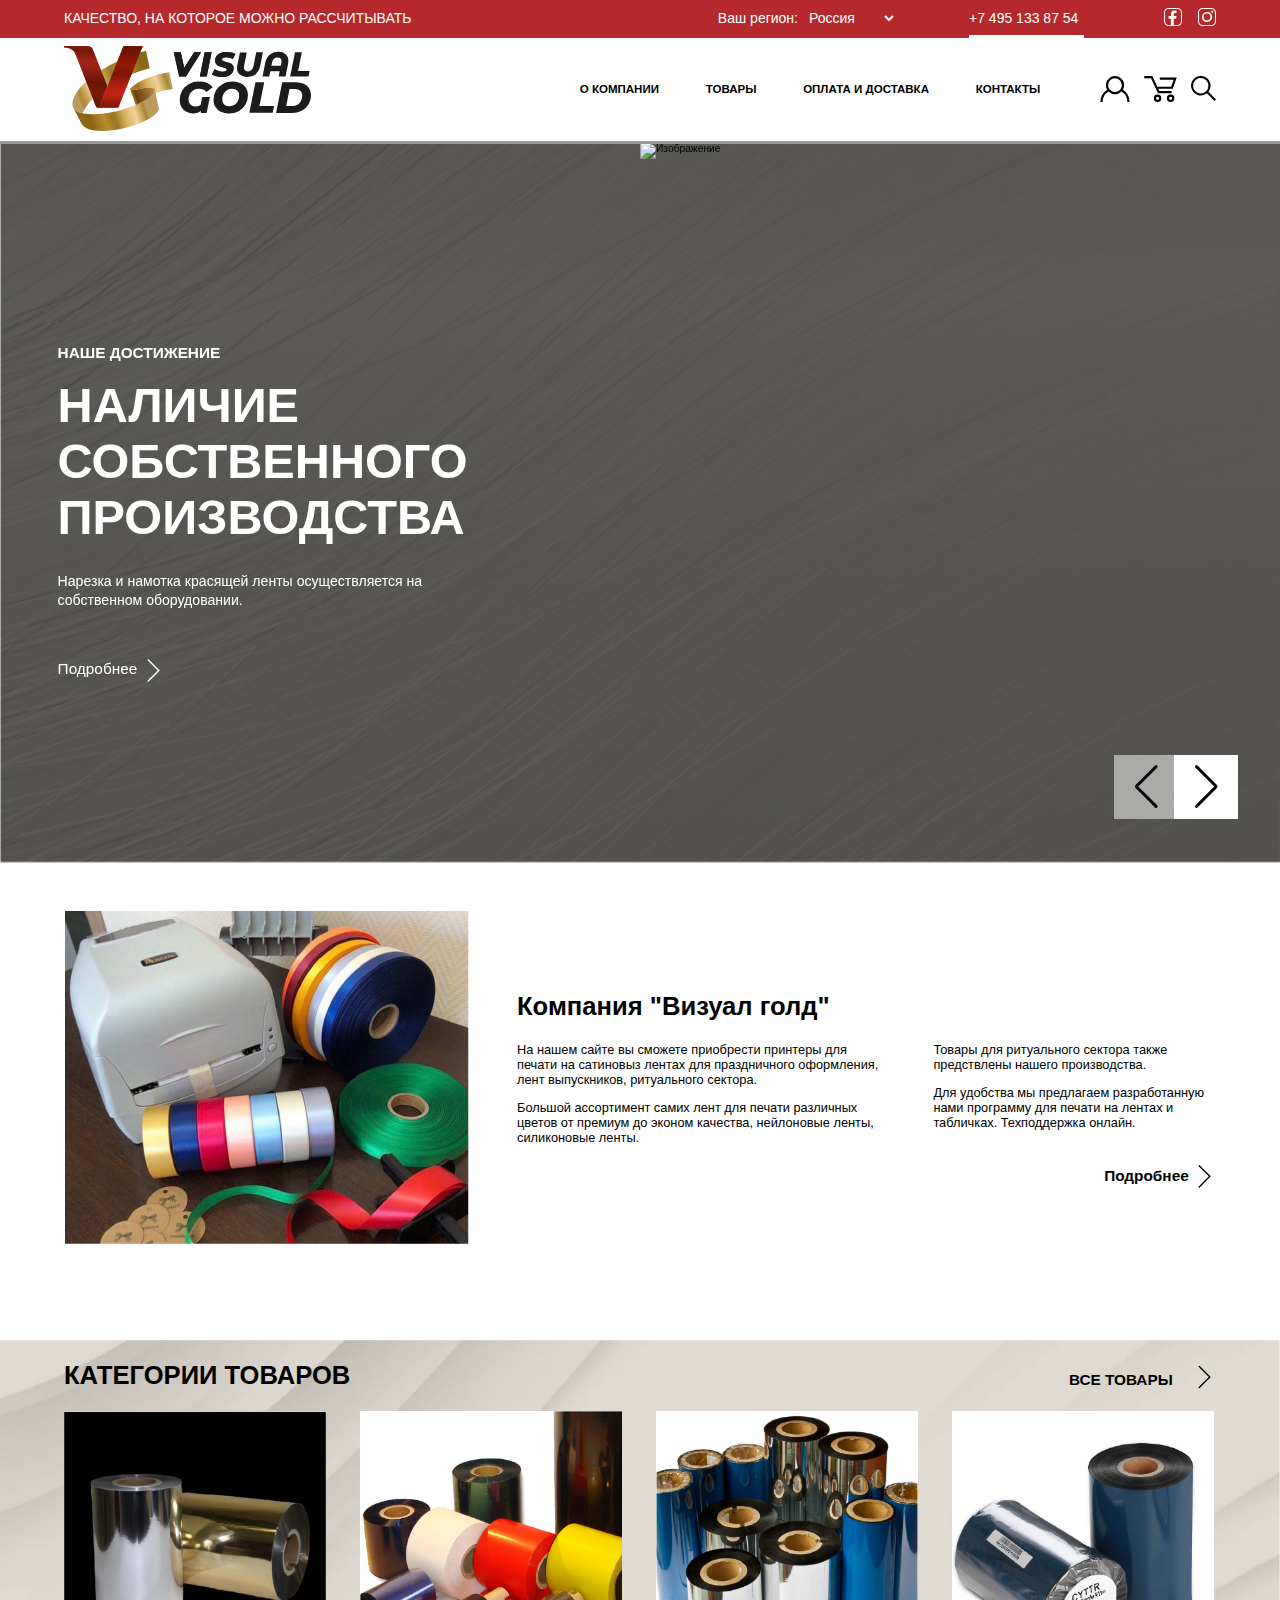
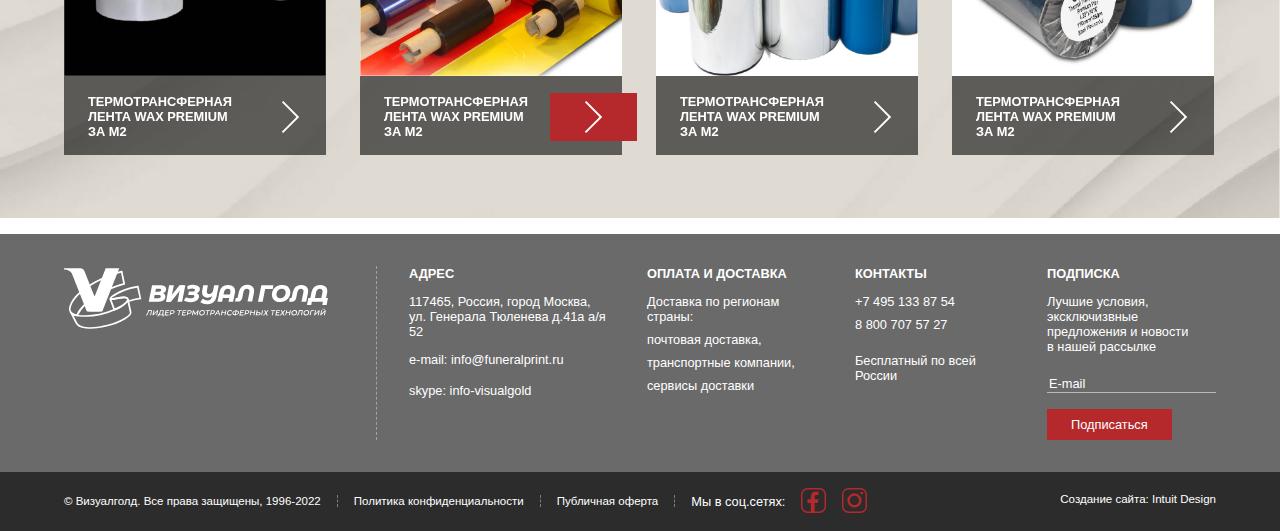
==== commit 43f49151: "Add new style, fix bags" ====
--- a/index.html
+++ b/index.html
@@ -1,12 +1,13 @@
 <!DOCTYPE html>
-<html lang="en">
+<html lang="ru">
 
 <head>
     <meta charset="UTF-8">
     <meta http-equiv="X-UA-Compatible" content="IE=edge">
     <meta name="viewport" content="width=device-width, initial-scale=1.0">
     <title>Visual Gold</title>
-    <link rel="stylesheet" href="./style.css">
+    <link rel="stylesheet" href="./source/swiper-bundle.min.css">
+    <link rel="stylesheet" href="./source/style.css">
 </head>
 
 <body>
@@ -18,8 +19,13 @@
                         <p class="supinfo-text">качество, на которое можно рассчитывать</p>
                         <div class="supinfo-data">
                             <div class="supinfo-data__text">
-                                <a class="supinfo-data__text-link link" href="#">оплата и доставка</a>
-                                <a class="supinfo-data__text-link link" href="#">контакты</a>
+                                <span class="supinfo-data__text-link">Ваш регион:</span>
+                                <form class="supinfo-data__text-form form-head" action="#" method="get">
+                                    <select class="form-head__select" aria-label="Выбор страны">
+                                        <option value="Russia">Россия</option>
+                                        <option value="Belarus">Беларусь</option>
+                                    </select>
+                                </form>
                             </div>
                             <div class="supinfo-data__social">
                                 <a class="supinfo-data__social-tel link" href="tel:+74951338754" target="_blank">+7 495
@@ -52,123 +58,162 @@
                 </div>
                 <div class="main-header__navigation navigation">
                     <div class="container">
-                    <div class="navigation__menu">
-                        <a class="navigation__menu--logo logo-header" href="#">
-                            <img class="logo-header__img" src="./source/svg/Лого.svg" alt="Логотип Visual Gold"
-                                width="246" height="85">
-                        </a>
-                        <div class="navigation__menu-link menu-link menu-link__close">
-                            <a class="menu-link__auth-mobil link" href="#">
-                                <span class="menu-link__auth-mobil__span">Вход/регистрация</span>
-                                <svg class="menu-link__auth-mobil__svg" aria-hidden="true" focusable="false" width="30"
-                                    height="26" data-name="Login" xmlns="http://www.w3.org/2000/svg"
-                                    viewBox="0 0 36.9 32.9">
-                                    <path
-                                        d="M28.4 17.4a11.5 11.5 0 1 0-19.8 0A18.5 18.5 0 0 0 0 32.9h2.8a15.6 15.6 0 0 1 7.5-13.3 11.5 11.5 0 0 0 16.3 0A15.6 15.6 0 0 1 34.1 33h2.8a18.5 18.5 0 0 0-8.5-15.5Zm-10 2.8a8.7 8.7 0 1 1 8.7-8.7 8.7 8.7 0 0 1-8.6 8.7Z" />
-                                </svg>
+                        <div class="navigation__menu">
+                            <a class="navigation__menu--logo logo-header" href="./index.html">
+                                <img class="logo-header__img" src="./source/svg/Лого.svg" alt="Логотип Visual Gold"
+                                    width="246" height="85">
                             </a>
-                            <nav class="menu-link__nav nav">
-                                <ul class="nav__list list">
-                                    <li class="nav__item">
-                                        <a class="nav__item-link link active-link" href="#">принтеры для печати</a>
-                                    </li>
-                                    <li class="nav__item">
-                                        <a class="nav__item-link link" href="#">ленты</a>
-                                    </li>
-                                    <li class="nav__item">
-                                        <a class="nav__item-link link" href="#">риббон</a>
-                                    </li>
-                                    <li class="nav__item">
-                                        <a class="nav__item-link link" href="#">товары для ритуального сектора</a>
-                                    </li>
-                                    <li class="nav__item">
-                                        <a class="nav__item-link link" href="#">исскуственные цветы</a>
-                                    </li>
-                                </ul>
-                                <span class="nav-header__border"></span>
-                            </nav>
-                            <div class="menu-link__client">
-                                <ul class="menu-link__client--list list">
-                                    <li class="menu-link__client--item">
-                                        <a class="link" href="#">
-                                            <svg class="link__auth" aria-hidden="true" focusable="false" width="30" height="26"
-                                                data-name="Login" xmlns="http://www.w3.org/2000/svg"
-                                                viewBox="0 0 36.9 32.9">
+                            <div class="navigation__menu-link menu-link menu-link__close">
+                                <a class="menu-link__auth-mobil link" href="#">
+                                    <span class="menu-link__auth-mobil__span">Вход/регистрация</span>
+                                    <svg class="menu-link__auth-mobil__svg" aria-hidden="true" focusable="false"
+                                        width="30" height="26" data-name="Login" xmlns="http://www.w3.org/2000/svg"
+                                        viewBox="0 0 36.9 32.9">
+                                        <path
+                                            d="M28.4 17.4a11.5 11.5 0 1 0-19.8 0A18.5 18.5 0 0 0 0 32.9h2.8a15.6 15.6 0 0 1 7.5-13.3 11.5 11.5 0 0 0 16.3 0A15.6 15.6 0 0 1 34.1 33h2.8a18.5 18.5 0 0 0-8.5-15.5Zm-10 2.8a8.7 8.7 0 1 1 8.7-8.7 8.7 8.7 0 0 1-8.6 8.7Z" />
+                                    </svg>
+                                </a>
+                                <nav class="menu-link__nav nav">
+                                    <ul class="nav__list list">
+                                        <li class="nav__item">
+                                            <a class="nav__item-link link" href="./about-us.html">
+                                                <span class="nav__active">О компании</span>
+                                            </a>
+                                            <!-- <ul class="submenu__list submenu-about submenu list">
+                                                <li class="nav__item-link submenu__item">
+                                                    <a class="nav__item-link link" href="./about-us.html">
+                                                        <span class="submenu__link">О нас</span>
+                                                    </a>
+                                                </li>
+                                            </ul> -->
+                                        </li>
+                                        <li class="nav__item">
+                                            <a class="nav__item-link link" href="./goods.html">
+                                                <span class="nav__active">Товары</span>
+                                            </a>
+                                            <ul class="submenu__list submenu-goods submenu list">
+                                                <li class="nav__item-link submenu__item">
+                                                    <a class="nav__item-link link" href="./printers.html">
+                                                        <span class="submenu__link">Принтеры для печати</span>
+                                                    </a>
+                                                </li>
+                                                <li class="nav__item-link submenu__item">
+                                                    <a class="nav__item-link link" href="#">
+                                                        <span class="submenu__link">Ленты</span>
+                                                    </a>
+                                                </li>
+                                                <li class="nav__item-link submenu__item">
+                                                    <a class="nav__item-link link" href="#">
+                                                        <span class="submenu__link">Риббон</span>
+                                                    </a>
+                                                </li>
+                                                <li class="nav__item-link submenu__item">
+                                                    <a class="nav__item-link link" href="#">
+                                                        <span class="submenu__link">Товары для ритуального сектора</span>
+                                                    </a>
+                                                </li>
+                                                <li class="nav__item-link submenu__item">
+                                                    <a class="nav__item-link link" href="#">
+                                                        <span class="submenu__link">Исскуственные цветы</span>
+                                                    </a>
+                                                </li>
+                                            </ul>
+                                        </li>
+                                        <li class="nav__item">
+                                            <a class="nav__item-link link" href="#">
+                                                <span class="nav__active">Оплата и доставка</span>
+                                            </a>
+                                        </li>
+                                        <li class="nav__item">
+                                            <a class="nav__item-link link" href="#">
+                                                <span class="nav__active">Контакты</span>
+                                            </a>
+                                        </li>
+                                    </ul>
+                                    <span class="nav-header__border"></span>
+                                </nav>
+                                <div class="menu-link__client">
+                                    <ul class="menu-link__client--list list">
+                                        <li class="menu-link__client--item">
+                                            <a class="link" href="#">
+                                                <svg class="link__auth" aria-hidden="true" focusable="false" width="30"
+                                                    height="26" data-name="Login" xmlns="http://www.w3.org/2000/svg"
+                                                    viewBox="0 0 36.9 32.9">
+                                                    <path
+                                                        d="M28.4 17.4a11.5 11.5 0 1 0-19.8 0A18.5 18.5 0 0 0 0 32.9h2.8a15.6 15.6 0 0 1 7.5-13.3 11.5 11.5 0 0 0 16.3 0A15.6 15.6 0 0 1 34.1 33h2.8a18.5 18.5 0 0 0-8.5-15.5Zm-10 2.8a8.7 8.7 0 1 1 8.7-8.7 8.7 8.7 0 0 1-8.6 8.7Z" />
+                                                </svg>
+                                                <span class="visually-hidden">login</span>
+                                            </a>
+                                        </li>
+                                        <li class="menu-link__client--item">
+                                            <a class="link" href="#">
+                                                <svg class="link__card" aria-hidden="true" focusable="false" width="35"
+                                                    height="26" data-name="Card" xmlns="http://www.w3.org/2000/svg"
+                                                    viewBox="0 0 41.9 33.5">
+                                                    <path
+                                                        d="M17.2 23.8a4.8 4.8 0 1 0 4.8 4.8 4.8 4.8 0 0 0-4.8-4.8Zm0 6.8a2 2 0 1 1 2-2 2 2 0 0 1-2 2ZM34 23.8a4.8 4.8 0 1 0 4.8 4.8 4.8 4.8 0 0 0-4.8-4.8Zm0 6.8a2 2 0 1 1 2-2 2 2 0 0 1-2 2ZM35.2 22.2v-2.8H19.5l-1.4-2.9h18.6L41.9 2H20v2.8h17.9l-3.2 8.9H16.8L10.5 0H0v2.8h8.7l9 19.4h17.5z" />
+                                                </svg>
+                                                <span class="visually-hidden">card</span>
+                                            </a>
+                                        </li>
+                                        <li class="menu-link__client--item">
+                                            <a class="link" href="#">
+                                                <svg class="link__search" aria-hidden="true" focusable="false"
+                                                    width="25" height="25" data-name="Search"
+                                                    xmlns="http://www.w3.org/2000/svg" viewBox="0 0 33.3 33.3">
+                                                    <path
+                                                        d="M33.3 31.3 23.2 21a13 13 0 1 0-2 2l10.1 10.2ZM2.8 13A10.2 10.2 0 1 1 13 23.2 10.2 10.2 0 0 1 2.8 13Z" />
+                                                </svg>
+                                                <span class="visually-hidden">search</span>
+                                            </a>
+                                        </li>
+                                    </ul>
+                                    <button class="menu-link__client-button" type="button"><span
+                                            class="visually-hidden">Открыть меню</span></button>
+                                </div>
+                                <div class="menu-link__info-mobil info-mobil">
+                                    <a class="info-mobil__email link" href="mailto:info@funeralprint.ru">e-mail:
+                                        info@funeralprint.ru</a>
+                                    <a class="info-mobil__phone link" href="tel:+74951338754" target="_blank">+7 495 133
+                                        87
+                                        54</a>
+                                    <a class="info-mobil__phone link" href="tel:88007075727" target="_blank">8 800 707
+                                        57 27</a>
+                                    <div class="info-mobil__social">
+                                        <a class="info-mobil__social-facebook link facebook" href="#" target="_blank">
+                                            <svg class="facebook-mobil" aria-hidden="true" focusable="false" width="23"
+                                                height="23" fill="currentColor" data-name="facebook"
+                                                xmlns="http://www.w3.org/2000/svg" viewBox="0 0 23.9 23.9">
                                                 <path
-                                                    d="M28.4 17.4a11.5 11.5 0 1 0-19.8 0A18.5 18.5 0 0 0 0 32.9h2.8a15.6 15.6 0 0 1 7.5-13.3 11.5 11.5 0 0 0 16.3 0A15.6 15.6 0 0 1 34.1 33h2.8a18.5 18.5 0 0 0-8.5-15.5Zm-10 2.8a8.7 8.7 0 1 1 8.7-8.7 8.7 8.7 0 0 1-8.6 8.7Z" />
+                                                    d="M17.7 0H6.2A6.2 6.2 0 0 0 0 6.2v11.5a6.2 6.2 0 0 0 6.2 6.2h11.5a6.2 6.2 0 0 0 6.2-6.2V6.2A6.2 6.2 0 0 0 17.7 0Zm4.8 17.7a4.8 4.8 0 0 1-4.8 4.8H13v-8.2h3.1l.5-3.6H13v-2c0-2 1-2 1.8-2h1.9V3.5c-3.6-.3-5-.1-6.3 1.3-.9 1-1 2.3-1 4.6v1.3H6.1v3.6h3.1v8.2H6.1a4.8 4.8 0 0 1-4.7-4.8V6.2a4.8 4.8 0 0 1 4.8-4.8h11.5a4.8 4.8 0 0 1 4.8 4.8Z" />
                                             </svg>
-                                            <span class="visually-hidden">login</span>
                                         </a>
-                                    </li>
-                                    <li class="menu-link__client--item">
-                                        <a class="link" href="#">
-                                            <svg class="link__card" aria-hidden="true" focusable="false" width="35" height="26"
-                                                data-name="Card" xmlns="http://www.w3.org/2000/svg"
-                                                viewBox="0 0 41.9 33.5">
-                                                <path
-                                                    d="M17.2 23.8a4.8 4.8 0 1 0 4.8 4.8 4.8 4.8 0 0 0-4.8-4.8Zm0 6.8a2 2 0 1 1 2-2 2 2 0 0 1-2 2ZM34 23.8a4.8 4.8 0 1 0 4.8 4.8 4.8 4.8 0 0 0-4.8-4.8Zm0 6.8a2 2 0 1 1 2-2 2 2 0 0 1-2 2ZM35.2 22.2v-2.8H19.5l-1.4-2.9h18.6L41.9 2H20v2.8h17.9l-3.2 8.9H16.8L10.5 0H0v2.8h8.7l9 19.4h17.5z" />
+                                        <a class="info-mobil__social-instagram link instagram" href="#" target="_blank">
+                                            <svg class="instagram-mobil" aria-hidden="true" focusable="false" width="23"
+                                                height="23" fill="currentColor" data-name="instagram"
+                                                xmlns="http://www.w3.org/2000/svg" viewBox="0 0 23.9 23.9">
+                                                <defs></defs>
+                                                <path class="cls-1"
+                                                    d="M17.7 23.9H6.2A6.2 6.2 0 0 1 0 17.7V6.2A6.2 6.2 0 0 1 6.2 0h11.5a6.2 6.2 0 0 1 6.2 6.2v11.5a6.2 6.2 0 0 1-6.2 6.2ZM6.2 1.4a4.8 4.8 0 0 0-4.8 4.8v11.5a4.8 4.8 0 0 0 4.8 4.8h11.5a4.8 4.8 0 0 0 4.8-4.8V6.2a4.8 4.8 0 0 0-4.8-4.8Z" />
+                                                <path class="cls-1"
+                                                    d="M12 18.8a6.8 6.8 0 1 1 6.8-6.9 6.8 6.8 0 0 1-6.9 6.8Zm0-11.4a4.5 4.5 0 1 0 4.4 4.5A4.5 4.5 0 0 0 12 7.4Z" />
+                                                <circle class="cls-1" cx="18.9" cy="4.9" r="1.4" />
                                             </svg>
-                                            <span class="visually-hidden">card</span>
                                         </a>
-                                    </li>
-                                    <li class="menu-link__client--item">
-                                        <a class="link" href="#">
-                                            <svg class="link__search" aria-hidden="true" focusable="false" width="25" height="25"
-                                                data-name="Search" xmlns="http://www.w3.org/2000/svg"
-                                                viewBox="0 0 33.3 33.3">
-                                                <path
-                                                    d="M33.3 31.3 23.2 21a13 13 0 1 0-2 2l10.1 10.2ZM2.8 13A10.2 10.2 0 1 1 13 23.2 10.2 10.2 0 0 1 2.8 13Z" />
-                                            </svg>
-                                            <span class="visually-hidden">search</span>
-                                        </a>
-                                    </li>
-                                </ul>
-                                <button class="menu-link__client-button" type="button"><span
-                                        class="visually-hidden">Открыть меню</span></button>
-                            </div>
-                            <div class="menu-link__info-mobil info-mobil">
-                                <a class="info-mobil__email link" href="mailto:info@funeralprint.ru">e-mail:
-                                    info@funeralprint.ru</a>
-                                <a class="info-mobil__phone link" href="tel:+74951338754" target="_blank">+7 495 133
-                                    87
-                                    54</a>
-                                <a class="info-mobil__phone link" href="tel:88007075727" target="_blank">8 800 707
-                                    57 27</a>
-                                <div class="info-mobil__social">
-                                    <a class="info-mobil__social-facebook link facebook" href="#" target="_blank">
-                                        <svg class="facebook-mobil" aria-hidden="true" focusable="false" width="23"
-                                            height="23" fill="currentColor" data-name="facebook"
-                                            xmlns="http://www.w3.org/2000/svg" viewBox="0 0 23.9 23.9">
-                                            <path
-                                                d="M17.7 0H6.2A6.2 6.2 0 0 0 0 6.2v11.5a6.2 6.2 0 0 0 6.2 6.2h11.5a6.2 6.2 0 0 0 6.2-6.2V6.2A6.2 6.2 0 0 0 17.7 0Zm4.8 17.7a4.8 4.8 0 0 1-4.8 4.8H13v-8.2h3.1l.5-3.6H13v-2c0-2 1-2 1.8-2h1.9V3.5c-3.6-.3-5-.1-6.3 1.3-.9 1-1 2.3-1 4.6v1.3H6.1v3.6h3.1v8.2H6.1a4.8 4.8 0 0 1-4.7-4.8V6.2a4.8 4.8 0 0 1 4.8-4.8h11.5a4.8 4.8 0 0 1 4.8 4.8Z" />
-                                        </svg>
-                                    </a>
-                                    <a class="info-mobil__social-instagram link instagram" href="#" target="_blank">
-                                        <svg class="instagram-mobil" aria-hidden="true" focusable="false" width="23"
-                                            height="23" fill="currentColor" data-name="instagram"
-                                            xmlns="http://www.w3.org/2000/svg" viewBox="0 0 23.9 23.9">
-                                            <defs></defs>
-                                            <path class="cls-1"
-                                                d="M17.7 23.9H6.2A6.2 6.2 0 0 1 0 17.7V6.2A6.2 6.2 0 0 1 6.2 0h11.5a6.2 6.2 0 0 1 6.2 6.2v11.5a6.2 6.2 0 0 1-6.2 6.2ZM6.2 1.4a4.8 4.8 0 0 0-4.8 4.8v11.5a4.8 4.8 0 0 0 4.8 4.8h11.5a4.8 4.8 0 0 0 4.8-4.8V6.2a4.8 4.8 0 0 0-4.8-4.8Z" />
-                                            <path class="cls-1"
-                                                d="M12 18.8a6.8 6.8 0 1 1 6.8-6.9 6.8 6.8 0 0 1-6.9 6.8Zm0-11.4a4.5 4.5 0 1 0 4.4 4.5A4.5 4.5 0 0 0 12 7.4Z" />
-                                            <circle class="cls-1" cx="18.9" cy="4.9" r="1.4" />
-                                        </svg>
-                                    </a>
+                                    </div>
                                 </div>
                             </div>
                         </div>
                     </div>
                 </div>
-                </div>
-                
+
             </div>
         </header>
         <main class="main">
             <h1 class="visually-hidden">Visual Gold</h1>
-            <section class="header-slider slider">
-                <div class="slider__wrapper slides">
-                    <div class="slider__wrapper--slide slide" data-active-slide>
+            <section class="header-slider swiper">
+                <div class="swiper-wrapper slider">
+                    <div class="swiper-slide slide">
                         <div class="slide__info">
                             <div class="slide__info--wrapper">
                                 <p class="slide__info--subtitle">Наше достижение</p>
@@ -186,13 +231,12 @@
                         </div>
                         <div class="slide__image">
                             <img src="./source/img/Фото главное.jpg" alt="Изображение">
-                            
-                        </div>
-                    </div>
-                    <div class="slider__wrapper--slide slide">
+                        </div>
+                    </div>
+                    <div class="swiper-slide slide">
                         <div class="slide__info">
                             <div class="slide__info--wrapper">
-                                <p class="slide__info--subtitle">Наше достижение</p>
+                                <p class="slide__info--subtitle">Достижение</p>
                                 <h2 class="slide__info--title">Наличие собственного производства</h2>
                                 <p class="slide__info--text"> Нарезка и намотка красящей ленты осуществляется на
                                     собственном оборудовании.</p>
@@ -209,11 +253,11 @@
                             <img src="./source/img/Фото 2-100.jpg" alt="Изображение">
                         </div>
                     </div>
-                    <div class="slider__wrapper--slide slide">
+                    <div class="swiper-slide slide">
                         <div class="slide__info">
                             <div class="slide__info--wrapper">
                                 <p class="slide__info--subtitle">Наше достижение</p>
-                                <h2 class="slide__info--title">Наличие собственного производства</h2>
+                                <h2 class="slide__info--title">Собственное производство</h2>
                                 <p class="slide__info--text"> Нарезка и намотка красящей ленты осуществляется на
                                     собственном оборудовании.</p>
                                 <a class="slide__info--button link icon-arrow button" href="#">
@@ -228,23 +272,14 @@
                         <div class="slide__image">
                             <img src="./source/img/Фото 3-100.jpg" alt="Изображение">
                         </div>
-                    </div>                    
+                    </div>
                 </div>
                 <div class="slide__image--scroll scroll">
-                                <div class="slide__image--scroll-prev scroll-prev" type="button" data-slider-direction="prev"
-                                    aria-label="Previous slide">
-                                    <svg aria-hidden="true" focusable="false" width="23" height="23" fill="currentColor"
-                                        data-name="arrow" xmlns="http://www.w3.org/2000/svg" viewBox="0 0 25.6 47">
-                                        <path d="m2 47-2-2 21.6-21.6L.2 2l2-2 23.4 23.4L2 47z" />
-                                    </svg></div>
-                                <div class="slide__image--scroll-next scroll-next" type="button" data-slider-direction="next"
-                                    aria-label="Next slide">
-                                    <svg aria-hidden="true" focusable="false" width="23" height="23" fill="currentColor"
-                                        data-name="arrow" xmlns="http://www.w3.org/2000/svg" viewBox="0 0 25.6 47">
-                                        <path d="m2 47-2-2 21.6-21.6L.2 2l2-2 23.4 23.4L2 47z" />
-                                    </svg>
-                                </div>
-                            </div>
+                    <div class="swiper-button-prev scroll-prev">
+                    </div>
+                    <div class="swiper-button-next scroll-next">
+                    </div>
+                </div>
             </section>
             <section class="about">
                 <div class="container">
@@ -282,22 +317,23 @@
                 </div>
             </section>
             <section class="categories">
-                <div class="container">
+                <div class="container cards swiper">
                     <div class="categories__head">
                         <h2 class="categories__head-title">Категории товаров</h2>
                         <a class="categories__head-links link icon-arrow button" href="#" target="_blank">
                             <span>Все товары</span>
-                            <svg aria-hidden="true" focusable="false" width="23" height="23"
-                                data-name="arrow" xmlns="http://www.w3.org/2000/svg" viewBox="0 0 25.6 47">
+                            <svg aria-hidden="true" focusable="false" width="23" height="23" data-name="arrow"
+                                xmlns="http://www.w3.org/2000/svg" viewBox="0 0 25.6 47">
                                 <path d="m2 47-2-2 21.6-21.6L.2 2l2-2 23.4 23.4L2 47z" />
                             </svg>
                         </a>
                     </div>
-                    <div class="categories__wrapper">
-                        <div class="categories__cards" data-active-card>
+                    <div class="categories__wrapper swiper-wrapper">
+                        <div class="categories__cards swiper-slide">
                             <div class="categories__card card">
                                 <a class="card__link link" href="#">
-                                    <img class="card__link-img" src="./source/img/Фото 1-100.jpg" alt="Изображение товара">
+                                    <img class="card__link-img" src="./source/img/Фото 1-100.jpg"
+                                        alt="Изображение товара">
                                     <div class="card__text">
                                         <h3 class="card__title">Термотрансферная лента wax premium за м2</h3>
                                         <svg aria-hidden="true" focusable="false" width="23" height="23"
@@ -309,10 +345,11 @@
                                 </a>
                             </div>
                         </div>
-                        <div class="categories__cards">
+                        <div class="categories__cards swiper-slide">
                             <div class="categories__card card">
                                 <a class="card__link active-card__link link" href="#">
-                                    <img class="card__link-img" src="./source/img/Фото 2-100.jpg" alt="Изображение товара">
+                                    <img class="card__link-img" src="./source/img/Фото 2-100.jpg"
+                                        alt="Изображение товара">
                                     <div class="card__text">
                                         <h3 class="card__title">Термотрансферная лента wax premium за м2</h3>
                                         <svg aria-hidden="true" focusable="false" width="23" height="23"
@@ -324,10 +361,11 @@
                                 </a>
                             </div>
                         </div>
-                        <div class="categories__cards">
+                        <div class="categories__cards swiper-slide">
                             <div class="categories__card card">
                                 <a class="card__link link" href="#">
-                                    <img class="card__link-img" src="./source/img/Фото 3-100.jpg" alt="Изображение товара">
+                                    <img class="card__link-img" src="./source/img/Фото 3-100.jpg"
+                                        alt="Изображение товара">
                                     <div class="card__text">
                                         <h3 class="card__title">Термотрансферная лента wax premium за м2</h3>
                                         <svg aria-hidden="true" focusable="false" width="23" height="23"
@@ -339,10 +377,11 @@
                                 </a>
                             </div>
                         </div>
-                        <div class="categories__cards">
+                        <div class="categories__cards swiper-slide">
                             <div class="categories__card card">
                                 <a class="card__link link" href="#">
-                                    <img class="card__link-img" src="./source/img/Фото 4-100.jpg" alt="Изображение товара">
+                                    <img class="card__link-img" src="./source/img/Фото 4-100.jpg"
+                                        alt="Изображение товара">
                                     <div class="card__text">
                                         <h3 class="card__title">Термотрансферная лента wax premium за м2</h3>
                                         <svg aria-hidden="true" focusable="false" width="23" height="23"
@@ -356,18 +395,9 @@
                         </div>
                     </div>
                     <div class="categories__scroll scroll">
-                        <div class="categories__scroll-prev scroll-prev" type="button" data-card-direction="prev"
-                            aria-label="Previous slide">
-                            <svg aria-hidden="true" focusable="false" width="23" height="23" fill="currentColor"
-                                data-name="arrow" xmlns="http://www.w3.org/2000/svg" viewBox="0 0 25.6 47">
-                                <path d="m2 47-2-2 21.6-21.6L.2 2l2-2 23.4 23.4L2 47z" />
-                            </svg></div>
-                        <div class="categories__scroll-next scroll-next" type="button" data-card-direction="next"
-                            aria-label="Next slide">
-                            <svg aria-hidden="true" focusable="false" width="23" height="23" fill="currentColor"
-                                data-name="arrow" xmlns="http://www.w3.org/2000/svg" viewBox="0 0 25.6 47">
-                                <path d="m2 47-2-2 21.6-21.6L.2 2l2-2 23.4 23.4L2 47z" />
-                            </svg>
+                        <div class="swiper-button-prev categories__scroll-prev scroll-prev" type="button" aria-label="Previous slide">
+                        </div>
+                        <div class="swiper-button-next categories__scroll-next scroll-next" type="button" aria-label="Next slide">
                         </div>
                     </div>
                 </div>
@@ -400,7 +430,7 @@
                         <nav class="main-footer__menu--nav nav-footer">
                             <ul class="nav-footer__list list">
                                 <li class="nav-footer__item">
-                                    <a class="nav-footer__item-link link" href="#">принтеры для печати</a>
+                                    <a class="nav-footer__item-link link" href="./printers.html">принтеры для печати</a>
                                 </li>
                                 <li class="nav-footer__item">
                                     <a class="nav-footer__item-link link" href="#">ленты</a>
@@ -419,7 +449,8 @@
                         </nav>
                         <div class="main-footer__menu--address address-footer">
                             <h3 class="address-footer__title">Адрес</h3>
-                            <p class="address-footer__text">117465, Россия, город Москва,<br>ул. Генерала Тюленева&nbsp;д.41а а/я 52</p>
+                            <p class="address-footer__text">117465, Россия, город Москва,<br>ул. Генерала
+                                Тюленева&nbsp;д.41а а/я 52</p>
                             <a class="address-footer__link link" href="mailto:info@funeralprint.ru">e-mail:
                                 info@funeralprint.ru</a>
                             <a class="address-footer__link link" href="skype:info-visualgold">skype: info-visualgold</a>
@@ -514,7 +545,8 @@
             </div>
         </footer>
     </div>
-    <script src="./script.js"></script>
+    <script src="./source/swiper-bundle.min.js"></script>
+    <script src="./source/script.js"></script>
 </body>
 
 </html>--- a/source/style.css
+++ b/source/style.css
@@ -0,0 +1,1657 @@
+@font-face {
+    font-family: "Lato";
+    font-style: normal;
+    font-weight: 300;
+    src: url("./source/fonts/Lato-Thin.ttf") format("ttf");
+    font-display: swap; /* чтобы шрифт не блокировался и имел бесконечный период подмены */
+  }
+
+  @font-face {
+    font-family: "Lato";
+    font-style: normal;
+    font-weight: 400;
+    src: url("./source/fonts/Lato-Regular.ttf") format("ttf");
+    font-display: swap;
+  }
+  
+  @font-face {
+    font-family: "Lato";
+    font-style: normal;
+    font-weight: 700;
+    src: url("./source/fonts/Lato-Medium.ttf") format("ttf");
+    font-display: swap;
+  }
+  
+  @font-face {
+    font-family: "Lato";
+    font-style: normal;
+    font-weight: 900;
+    src: url("./source/fonts/Lato-Bold.ttf") format("ttf");
+    font-display: swap;
+  }
+  
+  html {
+    height: 100%;
+  }
+  
+  body {
+    margin: 0;
+    min-height: 100vh;
+    font-family: "Lato", sans-serif;
+    font-style: normal;
+    font-size: 0.8vw;
+    font-weight: 400;
+    color: #000000;
+  }
+  
+  .wrapper {
+    display: flex;
+    flex-direction: column;
+    min-height: 100vh;
+    overflow: hidden;
+}
+
+  .container {
+    width: 90vw;
+    margin: 0 auto;
+  }
+
+  .button {
+    cursor: pointer;
+  }
+  
+  .visually-hidden {
+    position: absolute;
+    width: 1px;
+    height: 1px;
+    margin: -1px;
+    padding: 0;
+    border: 0;
+    white-space: nowrap;
+    clip-path: inset(100%);
+    clip: rect(0 0 0 0);
+    overflow: hidden;
+  }
+
+.link {
+    text-decoration: none;
+}
+
+.nav__active:hover,
+.nav__active:active,
+.nav__active:focus,
+.nav__active-link {
+    text-underline-position: under;
+    border-bottom: 2px solid #b5292c;
+}
+
+.list {
+    margin: 0;
+    padding: 0;
+    list-style-type: none;
+}
+
+.scroll {
+    position: absolute;
+    bottom: 6vh;
+    right: 2rem;
+    display: flex;
+    width: 9rem;
+    height: 4rem;
+    background: #ffffff82;
+}
+
+.scroll-prev,
+.scroll-next {
+    display: flex;
+    justify-content: center;
+    align-items: center;
+    width: 4rem;
+    height: 4rem;
+    cursor: pointer;
+    background: #ffffff82;
+}
+
+.scroll-next svg,
+.scroll-prev svg {
+    height: 2rem;
+}
+
+.scroll-next {
+    background-color: #ffffff;
+}
+
+.scroll-next svg {
+    fill: #000;
+}
+
+.scroll-prev svg {
+    transform: rotate(180deg);
+}
+
+.scroll-prev:active,
+.scroll-next:active {  
+    background-color: #b5292c;
+}
+
+.scroll-prev:active svg,
+.scroll-next:active svg {
+   fill: #fff;
+}
+
+.news__scroll-prev, 
+.news__scroll-next {
+    transform: translate(0, 5vw);
+    background: transparent;
+    position: relative;
+}
+
+.news__wrapper .news__scroll-prev::after, 
+.news__wrapper .news__scroll-next::after {
+    color: #CBCACA;
+}
+
+.news__scroll-prev:hover,
+.news__scroll-next:hover,
+.news__scroll-prev:active,
+.news__scrol-nextl:active {
+    min-width: 64px;
+    min-height: 64px;
+    background: #969797;
+}
+
+.news__wrapper .news__scroll-prev::after:hover,
+.news__wrapper .news__scroll-next::after:hover,
+.news__wrapper .news__scroll-prev::after:active,
+.news__wrapper .news__scroll-next::after:active {
+    color: white;
+}
+
+.breadcrumbs {
+    display: flex;
+    position: relative;
+}
+
+.breadcrumbs-item:not(:last-child) {
+    padding-right: 1.2vw;
+}
+
+.breadcrumbs-item::after {
+    position: absolute;
+    top: 1.3vh;
+    left: 3.9vw;
+    display: block;
+    width: 8px;
+    height: 7px;
+    content: "/";
+}
+
+.breadcrumbs-link {
+    position: relative;
+    font-family: inherit;
+    font-size: 1vw;
+    line-height: 29px;
+    color: #656666;
+}
+
+.active-breadcrumbs {
+    text-decoration: underline;
+    text-underline-position: under;
+}
+
+.categories__pagination-bottom {
+    display: flex;
+    justify-content: center;
+    margin: 45px;
+    padding-top: 45px;
+}
+
+.pagination-list {
+    display: flex;
+    padding: 0;
+    flex-wrap: wrap;
+    align-items: center;
+}
+
+.pagination-link {
+    display: flex;
+    min-width: 20px;
+    padding: 4px 2px;
+    justify-content: center;
+    box-sizing: border-box;
+    font-family: inherit;
+    font-weight: 500;
+    font-size: 1.2vw;
+    line-height: 29px;
+    color: #B1B1B0;
+}
+
+.pagination-icon {
+    height: 20px;
+}
+
+.categories__filter--wrapper {
+    display: flex;
+    align-items: center;
+    gap: 2vw;
+}
+
+.categories__filter {
+    display: flex;
+    justify-content: space-between;
+    margin-bottom: 1vw;
+}
+
+.categories__filter-form {
+    position: relative;
+    font-family: inherit;
+    font-weight: 500;
+    font-size: 1.2vw;
+    line-height: 29px;
+    color: #656666;
+}
+
+.categories__filter-form::after {
+    content: "|";
+    position: absolute;
+    right: -14px;
+    color: #808080;
+}
+
+.form-select {
+    margin-right: 0.5vw;
+    font-family: inherit;
+    font-weight: 500;
+    font-size: 1.2vw;
+    line-height: 29px;
+    color: #656666;
+    background: transparent;
+    border: none;
+    outline: none;
+    cursor: pointer;
+    -moz-appearance: none;
+    -webkit-appearance: none;
+    appearance: none;
+}
+
+.categories__filter--number {
+    font-family: inherit;
+    font-weight: 500;
+    font-size: 1.2vw;
+    line-height: 29px;
+    color: #B1B1B0;
+}
+
+.categories__filter--number-text,
+.categories__filter--number-one {
+    color: #656666;
+}
+
+
+/* HEADER */
+.main-header {
+    position: fixed;
+    background: white;
+    width: 100vw;
+    z-index: 1;
+    border-bottom: solid 0.4vh rgba(51, 51, 51, 0.5);
+    transition: all 0.3s;
+}
+
+.main-header__supinfo {
+    height: 38px;
+    background-color: #b5292c;   
+}
+
+.supinfo-container {
+    display: flex;
+    justify-content: space-between;
+    align-items: center;
+    padding: 8px 0;
+    font-family: inherit;
+    font-weight: 300;
+    color: white;
+    transition: all 0.3s;
+}
+
+.main-header-out {
+    transform: translateY(-30%);
+}
+
+.supinfo-text {
+    margin: 0;
+    font-size: 14px;
+    text-transform: uppercase;
+}
+
+.supinfo-data {
+    display: flex;
+    gap: 4.5rem;
+    align-items: center;
+}
+
+.supinfo-data__text {
+    display: flex;
+    align-items: center;
+}
+
+.form-head__select {
+    padding: 0 10px 0 7px;
+    outline: none;
+    border: none;
+    background-color: transparent;
+    font-family: inherit;
+    font-weight: 300;
+    font-size: 14px;
+    color: white;
+    cursor: pointer;
+}
+
+.form-head__select option {
+    height: 2vh;
+    border: 1px solid #B1B1B0;
+    color:#000;
+}
+
+.supinfo-data__social {
+    display: flex;
+    gap: 0 1rem;
+    align-items: center;
+}
+
+.facebook-header,
+.instagram-header {
+    width: 18px;
+    height: auto;
+    fill: #fff;
+}
+
+.facebook-header:hover,
+.facebook-header:active,
+.instagram-header:hover,
+.instagram-header:active {
+    opacity: 0.7;
+}
+
+.supinfo-data__text-link {
+    font-size: 14px;
+    color: white;
+}
+
+
+.supinfo-data__social-tel {
+    position: relative;
+    margin-right: 5vw;
+    width: 115px;
+    font-size: 14px;
+    color: white;
+}
+
+.supinfo-data__social-tel::after {
+    content: '';
+    position: absolute;
+    top: 25px;
+    left: 0;
+    width: 115px;
+    height: 3px;
+    background-color: white;
+}
+
+.supinfo-data__social-tel:hover,
+.supinfo-data__social-tel:active {
+    opacity: 0.6;
+}
+
+.navigation__menu {
+    display: flex;
+    flex-wrap: wrap;
+    padding: 0.5rem 0;
+    justify-content: space-between;
+    align-items: center;
+}
+
+.logo-header__img {
+    width: auto;
+    max-width: 20vw;
+}
+
+.logo-header__img:hover,
+.logo-header__img:active {
+    opacity: 0.7;
+}
+
+.menu-link {
+    display: flex;
+    gap: 0 3.5vw;
+    align-items: center;
+}
+
+.menu-link__auth-mobil {
+    display: none;
+}
+
+.nav__list {
+    display: flex;
+    gap: 0 1rem;
+}
+
+.nav__item {
+    position: relative;
+}
+
+.nav__item-link {
+    padding: 1.2vw;
+    font-family: inherit;
+    font-weight: 700;
+    font-size: 0.9vw;
+    color:#000000;
+    text-transform: uppercase;
+}
+
+.menu-link__client--list {
+    display: flex;
+    gap: 0 1vw;
+}
+
+.link__auth:hover,
+.link__card:hover,
+.link__search:hover {
+    opacity: 0.6;
+}
+
+.menu-link__client-button {
+    display: none;
+}
+
+.menu-link__info-mobil {
+    display: none;
+}
+
+.nav-header__border {
+    display: none;
+}
+
+.submenu {
+    display: none;
+}
+
+.nav__item:hover>.submenu-about, 
+.nav__item:active>.submenu-about, 
+.nav__item:focus-within .submenu-about,
+.nav__item:hover>.submenu-goods, 
+.nav__item:active>.submenu-goods, 
+.nav__item:focus-within .submenu-goods {
+    display: flex;
+    flex-direction: column;
+    position: absolute;
+    top: 16px;
+    left: 14px;
+    width: 25vw;
+    padding: 30px 30px 30px 0px;
+    border: 1px solid #B1B1B0;
+    background: white;
+}
+
+.submenu-about .nav__item-link:not(:last-child),
+.submenu-goods .nav__item-link:not(:last-child) {
+    margin-bottom: 1vh;
+}
+
+.submenu__link:hover,
+.submenu__link-active {
+    text-underline-position: under;
+    border-bottom: 2px solid #B1B1B0;
+}
+
+/* MAIN */
+/* SLIDER */
+.main {
+    margin-top: 143px;
+}
+
+.header-slider {
+    position: relative;
+    margin-bottom: 3rem;
+    z-index: 0;
+}
+
+.slider {
+    background: #656666;
+}
+
+.slide {
+    display: flex;
+    justify-content: space-between;
+    background-image: url('./img/Фон\ слайдер-100.jpg');
+    background-repeat: no-repeat;
+    background-size: 100% 100%;
+    height: 80vh;
+    min-height: 575px;
+}
+
+.slide__info {
+    width: 50vw;
+    display: flex;
+    align-items: flex-end;
+}
+
+.slide__info--wrapper {
+    display: flex;
+    flex-direction: column;
+    justify-content: center;
+    width: 66%;
+    height: 100%;
+    margin-left: 9%;
+    color: #fff;
+}
+
+.slide__image {
+    width: 50vw;
+    overflow: hidden;
+}
+
+.slide__image img {
+    width: auto;
+    min-width: 100%;
+    height: 100%;
+}
+
+.swiper-button-prev:after,
+.swiper-button-next:after {
+    color: black;
+}
+
+.scroll-prev:active.swiper-button-prev:after, 
+.scroll-next:active.swiper-button-next:after {
+    color: #fff;
+}
+
+.slide__info--subtitle {
+    font-family: inherit;
+    font-weight: 700;
+    font-size: 1.2vw;
+    text-transform: uppercase;
+}
+
+.slide__info--title {    
+    margin: 0;
+    margin-bottom: 0.8rem;
+
+    font-family: inherit;
+    font-weight: 700;
+    font-size: 3.8vw;
+    text-transform: uppercase;
+}
+
+.slide__info--text {
+    font-size: 1.1vw;
+    line-height: 1.5vw;
+    margin-bottom: 2.5rem;
+}
+
+.slide__info--button {
+    font-size: 1.2vw;
+    color:white;
+}
+
+.slide__info--button svg {
+    transform: translateY(35%);
+}
+
+/* ABOUT */
+.about {
+    margin-bottom: 6rem;
+}
+
+.about__wrapper {
+    display: flex;
+    justify-content: space-between;
+    align-items: center;
+    gap: 0 3rem;
+}
+
+.about__wrapper--info-title {
+    font-family: inherit;
+    font-weight: 700;
+    font-size: 2vw;
+}
+
+.info-text {
+    display: flex;
+    gap: 0 3rem;
+}
+
+.info-text__column {
+    max-width: 26rem;
+}
+
+.info-text__column-text {
+    margin-top: 0;
+    font-family: inherit;
+    font-weight: 400;
+    font-size: 1vw;
+}
+
+.info-button {
+    display: flex;
+    justify-content: flex-end;
+}
+
+.info-button__link {
+    font-family: inherit;
+    font-weight: 700;
+    font-size: 1.2vw;
+    color: #000;
+}
+
+.info-button__link svg {
+    transform: translateY(30%);
+}
+
+/* CATEGORIES */
+.categories {
+    margin-bottom: 1rem;
+    padding-bottom: 7vh;
+    background-image: url("./img/Фон\ галерея-100.jpg");
+    background-repeat: no-repeat;
+    background-size: cover
+}
+
+.categories__head {
+    display: flex;
+    justify-content: space-between;
+    align-items: center;
+}
+
+.categories__head-title {
+    font-family: inherit;
+    font-weight: 700;
+    font-size: 2vw;
+    text-transform: uppercase;
+}
+
+.categories__head-links {
+    font-family: inherit;
+    font-weight: 700;
+    font-size: 1.2vw;
+    text-transform: uppercase;
+    color: #000;
+}
+
+.categories__head-links span {
+    padding-right: 1rem;
+}
+
+.categories__head-links svg {
+    transform: translateY(15%);
+}
+
+.categories__wrapper {
+    display: grid;
+    grid-template-columns: repeat(4, 1fr);
+    gap: 2rem;
+    flex-wrap: wrap;
+}
+
+.categories__cards {
+    position: relative;
+    width: min-content;
+}
+
+.cards {
+    z-index: 0;
+}
+
+.card {
+    background-color: #06060699;
+}
+
+.card__link-img {
+    width: 20.5vw;
+    min-height: 265px;
+    height: auto;
+}
+
+.card__text {
+    position: relative;
+    display: flex;
+    padding: 1rem 1.5rem;
+    align-items: center;
+    justify-content: space-between;
+    min-height: 32px;
+}
+
+.card__title {
+    margin: 0;
+    width: 74%;
+    position: relative;
+    font-family: inherit;
+    font-weight: 700;
+    font-size: 1vw;
+    text-transform: uppercase;
+    color: white;
+}
+
+.card__text svg {
+    height: 2rem;
+}
+
+.active-card__link svg,
+.card__link:active svg {
+    position: absolute;
+    right: -15px;
+    padding: 0.5rem 2rem;
+    height: 2rem;
+    background-color: #b5292c;
+}
+
+.categories__scroll {
+    display: none;
+}
+
+/* FOOTER */
+
+.main-footer__wrapper {
+    background-color: #06060699;
+}
+
+.main-footer__menu {
+    display: flex;
+    gap: 0 2rem;
+    padding: 2rem 0;
+    justify-content: space-between;
+}
+
+.main-footer__menu--logo {
+    border-right: 1px dashed #ffffff61;
+    padding-right: 3rem;
+}
+
+.address-footer__title,
+.delivery-footer__title,
+.contact-footer__title,
+.subscription-footer__title {
+    margin: 0;
+    white-space: nowrap;
+    font-family: inherit;
+    font-weight: 700;
+    font-size: 1vw;
+    text-transform: uppercase;
+    color: white;
+}
+
+.address-footer__text {
+    font-family: inherit;
+    font-weight: 400;
+    font-size: 1vw;
+    color: white;
+}
+
+.address-footer__link {
+    display: block;
+    margin-bottom: 1rem;
+    font-family: inherit;
+    font-weight: 400;
+    font-size: 1vw;
+    color: white;
+}
+
+.delivery-footer {
+    min-width: 11rem;
+}
+
+.delivery-footer__text {
+    margin-bottom: 0.5rem;
+    font-family: inherit;
+    font-weight: 400;
+    font-size: 1vw;
+    color: white;
+}
+
+.delivery-footer__item-link {
+    display: block;
+    padding-bottom: 0.5rem;
+    font-family: inherit;
+    font-weight: 400;
+    font-size: 1vw;
+    color: white;
+}
+
+.contact-footer__title {
+    margin-bottom: 1vw;
+}
+
+.contact-footer__phone {
+    display: block;
+    padding-bottom: 0.5rem;
+    font-family: inherit;
+    font-weight: 400;
+    font-size: 1vw;
+    color: white;
+}
+
+.contact-footer__phone-text {
+    font-family: inherit;
+    font-weight: 400;
+    font-size: 1vw;
+    color: white;
+}
+
+.main-footer__supinfo {
+    padding: 1vh 0;
+    background-color: #2c2c2c;
+}
+
+.subscription-footer__text {
+    font-family: inherit;
+    font-weight: 400;
+    font-size: 1vw;
+    color: white;
+}
+
+.subscription-footer__form {
+    display: flex;
+    flex-direction: column;
+}
+
+.subscription-footer__form-input {
+    margin: 0.5rem 0 1rem;
+    font-family: inherit;
+    font-weight: 400;
+    font-size: 1vw;
+    color: white;
+    background-color: transparent;
+    border: none;
+    border-bottom: 1px solid #b9b9b9;
+    outline: none;
+}
+
+.subscription-footer__form-input::placeholder {
+    color: white;
+}
+
+.subscription-footer__form-button {
+    padding: 0.5rem 1.5rem;
+    width: min-content;
+    font-size: 1vw;
+    color: white;
+    border: none;
+    background: #b5292c;
+}
+
+.supinfo__wrapper {
+    display: flex;
+    justify-content: space-between;
+}
+
+.supinfo__wrapper--info {
+    display: flex;
+    align-items: center;
+    gap: 0 1rem;
+}
+
+.supinfo__wrapper--info-name,
+.supinfo__wrapper--info-privacyPolicy,
+.supinfo__wrapper--info-oferta,
+.supinfo__wrapper--info-text {
+    font-family: inherit;
+    font-weight: 400;
+    color: white;
+    font-size: 1vw;
+}
+
+.supinfo__wrapper--info-name,
+.supinfo__wrapper--info-privacyPolicy,
+.supinfo__wrapper--info-oferta {
+    border-right: 1px dashed #ffffff61;
+    padding-right: 1rem;
+    font-size: 0.9vw;
+}
+
+.supinfo__wrapper--info-list {
+    display: flex;
+    gap: 0 1rem;
+}
+
+.facebook-footer,
+.instagram-footer {
+    width: 25px;
+    height: auto;
+    fill:#b5292c;
+}
+
+.developers-name__text {
+    font-family: inherit;
+    font-weight: 400;
+    font-size: 0.9vw;
+    color: white;
+}
+
+.nav-footer__border {
+    display: none;
+}
+
+.nav-footer {
+    display: none;
+}
+
+.information {
+    background-color: #F0F0F0;
+    padding-bottom: 2vw;
+}
+
+.goods {
+    margin-bottom: 1rem;
+    padding: 1vw 0 8vw;
+    background-color: #F0F0F0
+}
+
+.categories__wrapper--good {
+    grid-template-columns: repeat(auto-fit, 290px);
+    gap: 3%;
+}
+
+.categories__head--goods {
+    position: relative;
+    justify-content: flex-start;
+    flex-direction: column;
+    align-items: flex-start;
+}
+
+.categories__cards--good:hover {
+    outline: 5px solid white;
+    background-color: white;
+    box-shadow: 0px 10px 30px rgba(0, 0, 0, 0.08);
+}
+
+.categories__head-title--goods {
+    margin-bottom: 0;
+}
+
+.card__text--good {
+    justify-content: center;
+    text-align: center;
+}
+
+.card__title--good {
+    width: 100%;
+}
+
+.card__link-img--good {
+    width: 290px;
+    height: 300px;
+}
+
+.card--good-add {
+    display: none;
+}
+
+.categories__cards--good-printers:hover .card--good-add {
+    display: block;
+    position: absolute;
+    left: -5px;
+    z-index: 1;
+    padding: 14px 13px 20px;
+    background-color: white;
+}
+
+.categories__cards--good-printers:hover .card__text svg {
+    display: none;
+}
+
+.good-add__form {
+    display: flex;
+    justify-content: space-between;
+    gap: 42px;
+    margin-bottom: 1vw;
+}
+
+.good-add__form-label {
+    width: 10vw;
+    font-family: inherit;
+    font-weight: 700;
+    font-size: 1.5vw;
+    line-height: 29px;
+    color: #000000;
+}
+
+.good-add__form-input {
+    width: 4vw;
+    padding-left: 1vw;
+    border: none;
+    font-family: inherit;
+    font-weight: 700;
+    font-size: 1.5vw;
+    line-height: 29px;
+    color: #000000;
+    background-color: #F0F0F0;
+}
+
+/* .good-add__form-input::-webkit-inner-spin-button { 
+    opacity: 1;
+    height: 4vh;
+    background-color: #E4E4E4;
+} */
+
+.good-add__button {
+    display: flex;
+    justify-content: center;
+    width: 100%;
+    padding: 2vw;
+    font-family: inherit;
+    font-weight: 800;
+    font-size: 1vw;
+    line-height: 14px;
+    color: #FFFFFF;
+    border: none;
+    background: #B5292C;
+}
+
+.goods--printers {
+    margin-bottom: 1rem;
+    padding: 1vw 0 1vw;
+    background-color: #F0F0F0
+}
+
+
+.about-us__information {
+    margin-bottom: 3vw;
+    height: 16vh;
+    background-size: cover;
+    background-repeat: no-repeat;
+    background-image: url('./img/about-us.png')
+}
+
+.about-us__content {
+    width: 65%;
+}
+
+.about-us__text {
+    font-family: inherit;
+    font-weight: 400;
+    font-size: 1.2vw;
+    line-height: 22px;
+    color: #000000;
+}
+
+.benefits__title {
+    font-weight: 700;
+    font-size: 2vw;
+    line-height: 42px;
+    color: #000000;
+}
+
+.benefits__list {
+    display: flex;
+    justify-content: center;
+    gap: 8vw;
+}
+
+.benefits__item {
+    text-align: center;
+}
+
+.benefits__item-img {
+    width: 12vw;
+    height: 14vh;
+}
+
+.benefits__item-text {
+    font-weight: inherit;
+    font-weight: 700;
+    font-size: 1.6vw;
+    line-height: 30px;
+    color: #000000;
+}
+
+.news {
+    margin-bottom: 1rem;
+    padding: 1vw 0 3vw;
+    background: #F0F0F0;
+}
+
+.news__wrapper {
+    display: flex;
+    gap: 2vw;
+    z-index: 0;
+}
+
+.news__wrapper-cards {
+    display: flex;
+    width: 86%;
+}
+
+.news__card {
+    width: 18vw;
+}
+
+.news__link-img {
+    width: 100%;
+}
+
+.news__title {
+    font-family: inherit;
+    font-weight: 700;
+    font-size: 1.6vw;
+    line-height: 30px;
+    color: #000000;
+}
+
+.news__text {
+    font-family: inherit;
+    font-weight: 400;
+    font-size: 1.2vw;
+    line-height: 22px;
+    color: #000000;
+}
+
+.news__text--footer {
+    display: flex;
+    justify-content: space-between;
+    align-items: center;
+}
+
+.news__text--footer-span {
+    font-family: inherit;
+    font-weight: 700;
+    font-size: 1.6vw;
+    line-height: 30px;
+    color: #B1B1B0;
+}
+
+/* .news__wrapper-cards .swiper-slide {
+    width: 30%!important;
+} */
+
+.news__text--footer-link {
+    display: flex;
+    font-weight: 700;
+    font-size: 1.2vw;
+    line-height: 23px;
+    color: #4D4D4D;
+}
+
+.news__text--footer-link svg {
+    fill:  #656666;
+}
+
+.goods--printer {
+    background: #F0F0F0;
+}
+
+.goods--printer__wrapper {
+    display: flex;
+}
+
+.goods__slider {
+    width: 50vw;
+    z-index: 0;
+}
+
+.goods--printer__info {
+    width: 50vw;
+}
+
+.goods-add__form {
+    display: flex;
+    flex-direction: column;
+}
+
+@media (max-width: 1080px) {
+    .main-header {
+        border: none;
+        box-shadow: 5px 5px 5px 0px rgb(0 0 0 / 10%);
+    }
+
+    .main-header-out{
+        transform: none;
+    }
+    .main-header__supinfo {
+        display: none;
+    }
+
+    .logo-header__img {
+        max-width: 23vw;
+        min-width: 100px;
+    }
+
+    .navigation__menu {
+        height: 85px;
+        padding: 0;
+        flex-wrap: nowrap;
+    }
+
+    .navigation__menu-link {
+        position: relative;
+        flex-direction: column;
+    }
+
+    .menu-link__client {
+        position: relative;
+        display: flex;
+        order: 1;
+    }
+
+    .menu-link__auth-mobil {
+        position: absolute;
+        top: 57px;
+        right: -45.6vw;
+        z-index: 1;
+        order: 2;
+        width: 80vw;
+        display: flex;
+        place-self: flex-start;
+        justify-content: space-between;
+        align-items: center;
+        background-color: #a8a7a7f5;
+        padding: 3vw 51.5vw 15vw 3vw;
+    }
+
+    .menu-link__auth-mobil__span {
+        font-family: inherit;
+        font-weight: 500;
+        text-transform: uppercase;
+        line-height: 6vh;
+        font-size: 3.5vw;
+        color: #000;
+    }
+
+    .menu-link__nav {
+        position: absolute;
+        top: 18vh;
+        right: -5.6vw;    
+        z-index: 1;
+        order: 3;
+        width: 88.5vw;
+        padding: 3vw;
+        padding-bottom: 10vh;
+        background-color: #c3c3c3f7;
+    }
+
+    .menu-link__info-mobil {
+        position: absolute;
+        top: 52vh;
+        right: -20.6vw;
+        z-index: 1;
+        order: 4;
+        display: flex;
+        flex-direction: column;
+        place-self: flex-start;
+        width: 50vw;
+        padding: 3vw 56.5vw 3vw 3vw;
+        background-color: #c3c3c3f7;
+    }
+
+    .info-mobil__email,
+    .info-mobil__phone {
+        font-family: inherit;
+        font-weight: 700;
+        color: #000000;
+        font-size: 2.2vw;
+    }
+
+    .info-mobil__email,
+    .info-mobil__phone:nth-child(3) {
+        margin-bottom: 3vh;
+        font-weight: 500;
+        font-size: 3.5vw;
+    
+    }
+
+    .info-mobil__phone {
+        font-weight: 500;
+        font-size: 3.5vw;
+    }
+
+    .nav__list {
+        flex-direction: column;
+    }
+
+    .info-mobil__social-facebook {
+        padding-right: 2vw;
+    }
+
+    .nav-header__border {
+        display: block;
+        width: 91.5vw;
+        padding-bottom: 0.6rem;
+        border-bottom: 1px solid #a4a3a3;
+    }    
+
+    .menu-link__client-button {
+        display: flex;
+        justify-self: flex-end;
+        position: absolute;
+        top: 0.2vh;
+        right: 0vw;
+        width: 30px;
+        height: 24px;
+        padding: 0;
+        cursor: pointer;
+        background-color: transparent;
+        border: 0;
+    }
+
+    .menu-link__client-button::before {
+        content: "";
+        position: absolute;
+        width: 30px;
+        height: 2px;
+        background-color: #000;
+        box-shadow: 0 11px 0 0 #000, 0 23px 0 #000;
+        transition: 0.3s;
+    }
+
+    .menu-link__close > .menu-link__auth-mobil, 
+    .menu-link__close > .menu-link__nav, 
+    .menu-link__close > .menu-link__info-mobil {
+        display: none;
+    }
+
+    .menu-link__opened {
+        display: flex;
+    }
+
+    .menu-link__opened .menu-link__client-button::before {
+        transform: rotate(45deg);
+        box-shadow: none;
+        transition: 0.3s;
+    }
+
+    .menu-link__opened .menu-link__client-button::after {
+        transform: rotate(-45deg);
+        box-shadow: none;
+        transition: 0.3s;
+    }
+
+    .menu-link__opened .menu-link__client-button::after, 
+    .menu-link__opened .menu-link__client-button::before {
+        content: "";
+        position: absolute;
+        top: 11px;
+        left: 0px;
+        width: 30px;
+        height: 2px;
+        background-color: #000;
+    }
+
+    .link__auth {
+        display: none;
+    }
+
+    .info-mobil__social {
+        display: flex;
+    }
+
+    .menu-link__client--list {
+        margin-right: 12vw;
+        gap: 0 2vw;
+    }
+
+    .nav__item-link {
+        font-weight: 500;
+        font-size: 3.5vw;
+        line-height: 6vh;
+    }
+
+    .facebook-mobil,
+    .instagram-mobil {
+        fill: #000;
+    }
+
+    .main {
+        margin-top: 85px;
+    }
+
+    .slide {
+        flex-direction: column;
+        min-height: 1000px;
+        height: 120vh;
+    }
+
+    .slide__info, 
+    .slide__image {
+        width: auto;
+        height: 60vh;
+    }
+
+    .slide__info--wrapper {
+        margin-left: 3%;
+    }
+
+    .slide__info--subtitle {
+        font-size: 2.2vw;
+    }
+
+    .slide__info--title {
+        font-size: 5vw;
+    }
+
+    .slide__info--text {
+        font-size: 2.2vw;
+        line-height: 3vw;
+        margin-top: 0;
+        margin-bottom: 1rem;
+    }
+
+    .slide__info--button {
+        font-size: 3vw;
+    }
+
+    .about__wrapper {
+        flex-wrap: wrap;
+    }    
+ 
+    .about__wrapper--image,
+    .about__wrapper--info {
+        width: 100%;
+    }
+    
+    .info-text {
+        flex-direction: column;
+    }
+
+    .info-text__column {
+        max-width: 100%;
+    }
+
+    .about__wrapper--info-title {
+        font-size: 4vw;
+    }
+
+    .info-text__column-text {
+        font-size: 3vw;
+    }
+
+    .info-button__link {
+        font-size: 3.5vw;
+    }
+
+    .categories {
+        margin-bottom: 1rem;
+        padding: 2vh 0 4vh;
+    }
+
+    .categories__head {
+        justify-content: center;
+    }
+
+    .categories__head-title {
+        font-size: 4vw;
+    }
+
+    .categories__head-links {
+        display: none;
+    }
+
+    .categories__wrapper {
+        display: flex;
+        gap: 0;
+        flex-wrap: nowrap;
+        padding-bottom: 95px;
+    }
+
+    .categories__cards {
+        display: flex;
+        justify-content: center;
+    }
+
+    .categories__card {
+        width: 561px;
+        min-height: 563px;
+    }
+
+    .card__link {
+        width: auto;
+    }
+
+    .card__link-img {
+        width: auto;
+        min-height: 563px;
+    }
+
+    .card__title {
+        width: 70%;
+        font-size: 3vw;
+    }
+
+    .categories__scroll {
+        right: -2vw;
+        bottom: 2vh;
+        display: flex;
+        width: 9rem;
+        height: 4rem;
+        justify-content: flex-end;
+        background: transparent;
+    }
+
+    .categories__scroll-next,
+    .categories__scroll-prev {
+        display: flex;
+        justify-content: center;
+        align-items: center;
+        width: 4rem;
+        height: 4rem;
+        cursor: pointer;
+    }
+
+    .main-footer__menu {
+        flex-direction: column;
+    }
+
+    .main-footer__menu--logo {
+        margin-bottom: 3vh;
+        border: none;
+    }
+
+    .nav-footer {
+        display: flex;
+        flex-direction: column;       
+    }
+
+    .nav-footer__border {
+        display: block;
+        width: 18vw;
+        margin-bottom: 1.5rem;
+        padding-bottom: 1rem;
+        border-bottom: 1px dashed #ffffff61;
+    }
+
+    .nav-footer__item-link {
+        font-family: inherit;
+        font-weight: 700;
+        font-size: 3.1vw;
+        line-height: 5.5vh;
+        margin-top: 0;
+        margin-bottom: 1rem;
+        color: #fff;
+        text-transform: uppercase;
+    }
+
+    .address-footer__title {
+        margin-bottom: 2vh;
+        font-family: inherit;
+        font-weight: 700;
+        font-size: 3.1vw;
+    }
+
+    .address-footer__text {
+        font-size: 3.1vw;
+    }
+
+    .address-footer__link {
+        font-size: 3.1vw;
+    }
+
+    .delivery-footer__title {
+        padding-bottom: 1vh;
+        font-family: inherit;
+        font-weight: 700;
+        font-size: 3.1vw;
+    }
+
+    .delivery-footer__text,
+    .delivery-footer__list,
+    .contact-footer__title,
+    .subscription-footer__text {
+        display: none;
+    }
+
+    .contact-footer__phone {
+        font-size: 4vw;
+    }
+
+    .contact-footer__phone-text {
+        margin-bottom: 1vh;
+        font-size: 3.1vw;
+    }
+
+    .subscription-footer__title {
+        margin-bottom: 3vh;
+        font-family: inherit;
+        font-weight: 700;
+        font-size: 3.1vw;
+    }
+
+    .subscription-footer__form-input {
+        font-size: 3.1vw;
+    }
+
+    .subscription-footer__form-button {
+        font-size: 3.1vw;
+    }
+
+    .supinfo__wrapper {
+        flex-direction: column;
+    }
+
+    .supinfo__wrapper--info {
+        flex-direction: column;
+    }
+
+    .supinfo__wrapper--info-name, 
+    .supinfo__wrapper--info-privacyPolicy,
+    .supinfo__wrapper--info-oferta {
+        margin-bottom: 0;
+        padding-right: 0;
+        border: none;
+        font-size: 3.1vw;
+    }
+
+    .supinfo__wrapper--info-privacyPolicy {
+        margin-bottom: 3vh;
+    }
+    
+    .supinfo__wrapper--info-text {
+        font-size: 3.1vw;
+    }
+
+    .supinfo__wrapper--developers-name {
+        display: flex;
+        justify-content: center;
+    }
+
+    .developers-name__text {
+        font-size: 3.1vw;
+    }
+}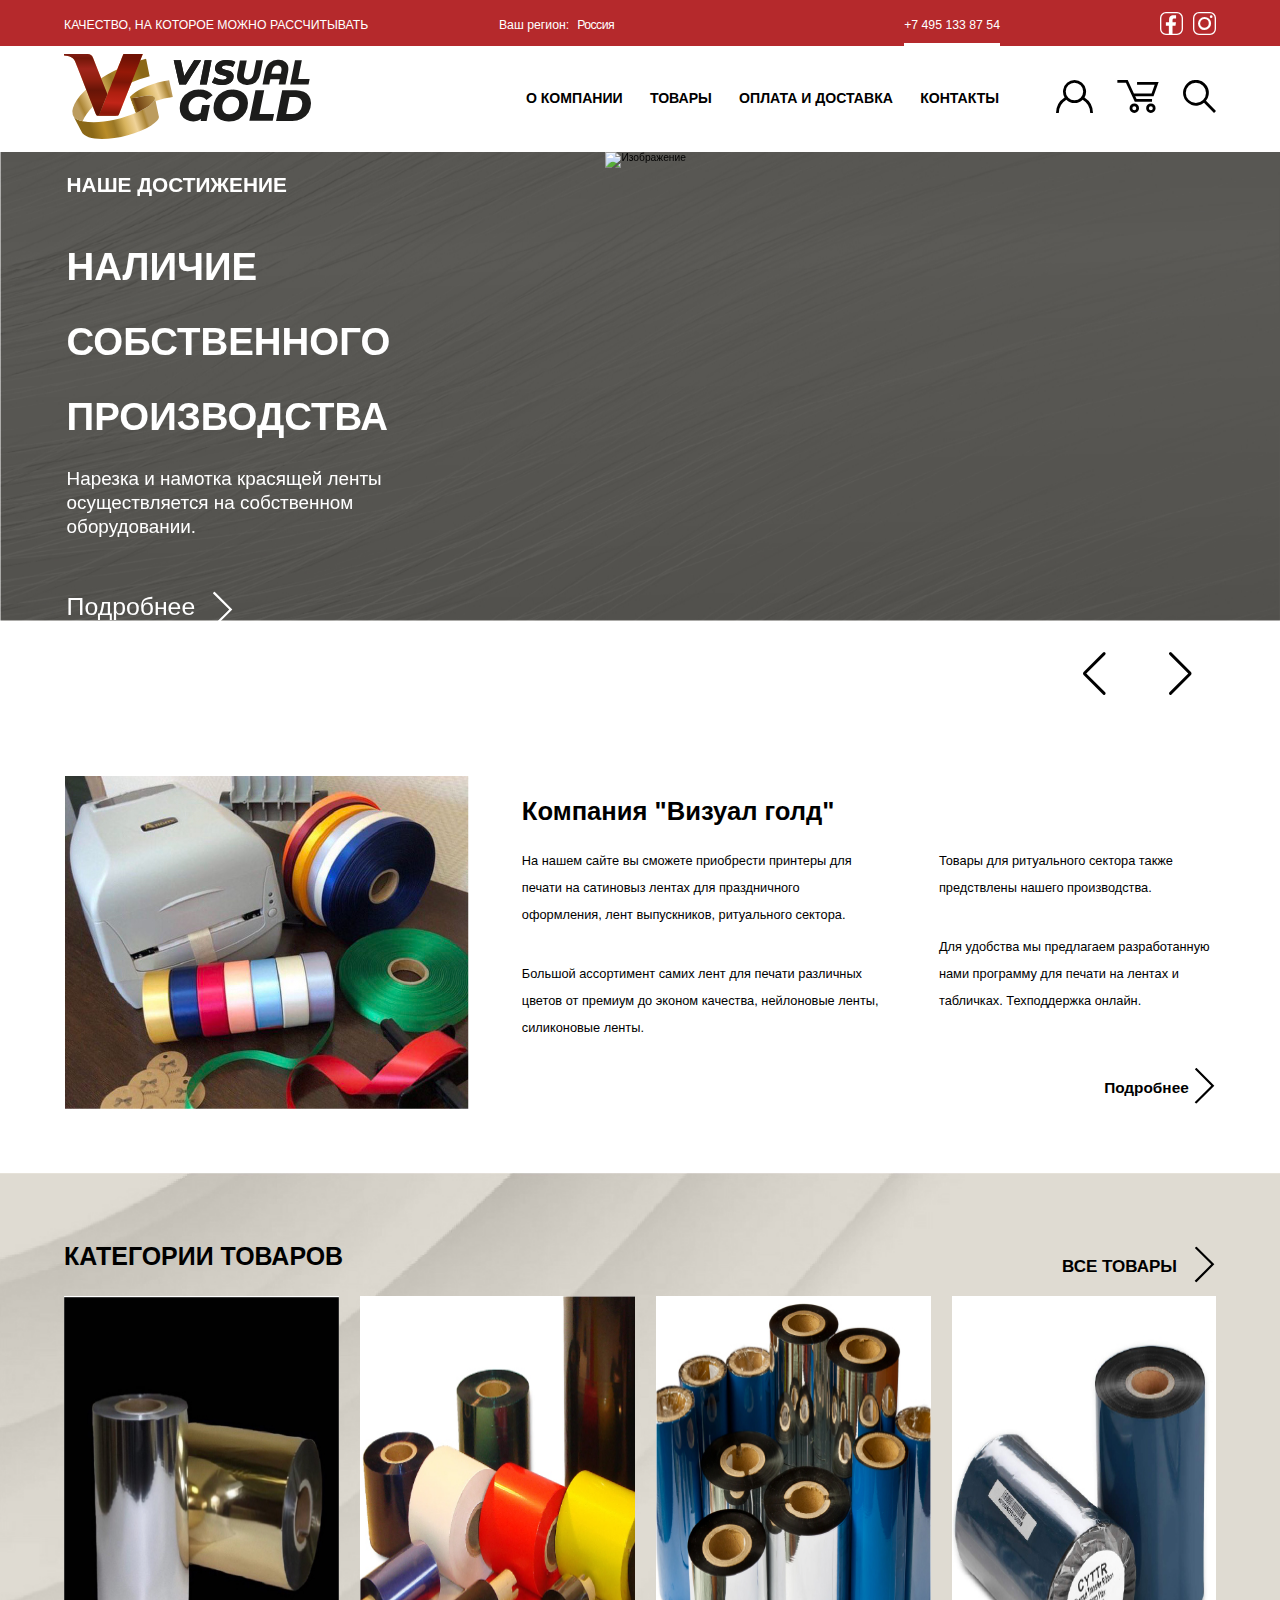
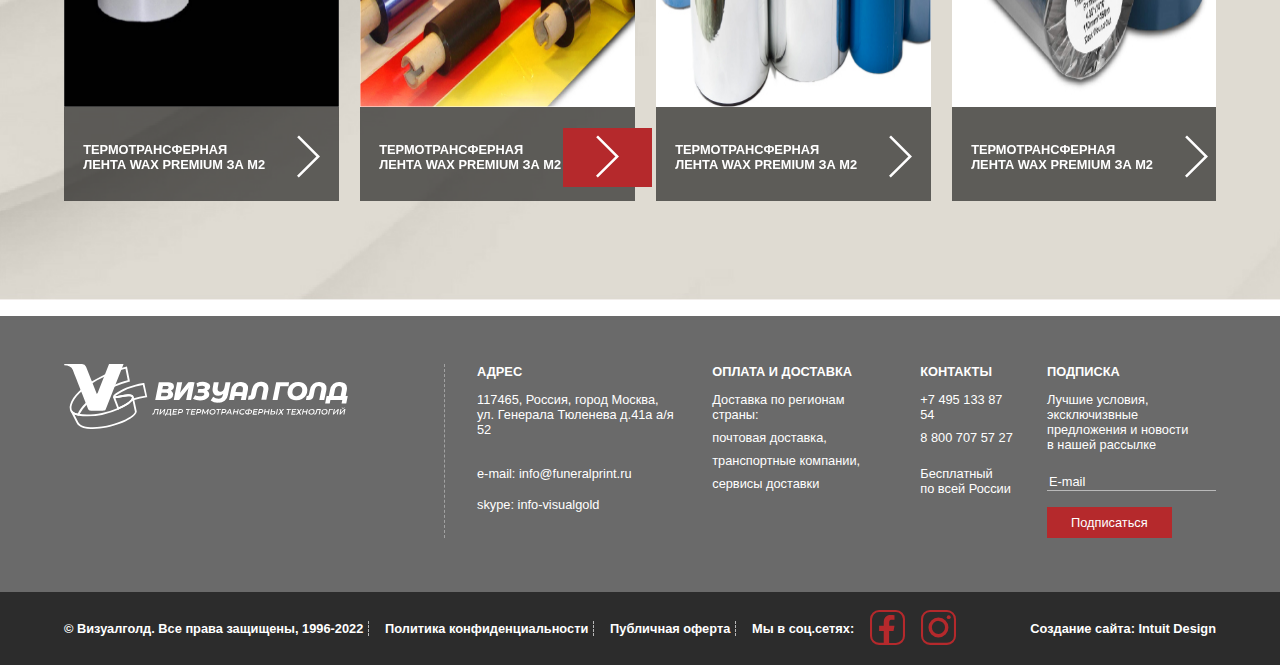
==== commit eeb52c10: "Add new page, fix modal" ====
--- a/index.html
+++ b/index.html
@@ -31,26 +31,28 @@
                                 <a class="supinfo-data__social-tel link" href="tel:+74951338754" target="_blank">+7 495
                                     133 87
                                     54</a>
-                                <a class="supinfo-data__social-facebook link facebook" href="#" target="_blank">
-                                    <svg class="facebook-header" aria-hidden="true" focusable="false" width="23"
-                                        height="23" fill="currentColor" data-name="facebook"
-                                        xmlns="http://www.w3.org/2000/svg" viewBox="0 0 23.9 23.9">
-                                        <path
-                                            d="M17.7 0H6.2A6.2 6.2 0 0 0 0 6.2v11.5a6.2 6.2 0 0 0 6.2 6.2h11.5a6.2 6.2 0 0 0 6.2-6.2V6.2A6.2 6.2 0 0 0 17.7 0Zm4.8 17.7a4.8 4.8 0 0 1-4.8 4.8H13v-8.2h3.1l.5-3.6H13v-2c0-2 1-2 1.8-2h1.9V3.5c-3.6-.3-5-.1-6.3 1.3-.9 1-1 2.3-1 4.6v1.3H6.1v3.6h3.1v8.2H6.1a4.8 4.8 0 0 1-4.7-4.8V6.2a4.8 4.8 0 0 1 4.8-4.8h11.5a4.8 4.8 0 0 1 4.8 4.8Z" />
-                                    </svg>
-                                </a>
-                                <a class="supinfo-data__social-instagram link instagram" href="#" target="_blank">
-                                    <svg class="instagram-header" aria-hidden="true" focusable="false" width="23"
-                                        height="23" fill="currentColor" data-name="instagram"
-                                        xmlns="http://www.w3.org/2000/svg" viewBox="0 0 23.9 23.9">
-                                        <defs></defs>
-                                        <path class="cls-1"
-                                            d="M17.7 23.9H6.2A6.2 6.2 0 0 1 0 17.7V6.2A6.2 6.2 0 0 1 6.2 0h11.5a6.2 6.2 0 0 1 6.2 6.2v11.5a6.2 6.2 0 0 1-6.2 6.2ZM6.2 1.4a4.8 4.8 0 0 0-4.8 4.8v11.5a4.8 4.8 0 0 0 4.8 4.8h11.5a4.8 4.8 0 0 0 4.8-4.8V6.2a4.8 4.8 0 0 0-4.8-4.8Z" />
-                                        <path class="cls-1"
-                                            d="M12 18.8a6.8 6.8 0 1 1 6.8-6.9 6.8 6.8 0 0 1-6.9 6.8Zm0-11.4a4.5 4.5 0 1 0 4.4 4.5A4.5 4.5 0 0 0 12 7.4Z" />
-                                        <circle class="cls-1" cx="18.9" cy="4.9" r="1.4" />
-                                    </svg>
-                                </a>
+                                <div class="supinfo-data__social-link">
+                                    <a class="supinfo-data__social-facebook link facebook" href="#" target="_blank">
+                                        <svg class="facebook-header" aria-hidden="true" focusable="false" width="23"
+                                            height="23" fill="currentColor" data-name="facebook"
+                                            xmlns="http://www.w3.org/2000/svg" viewBox="0 0 23.9 23.9">
+                                            <path
+                                                d="M17.7 0H6.2A6.2 6.2 0 0 0 0 6.2v11.5a6.2 6.2 0 0 0 6.2 6.2h11.5a6.2 6.2 0 0 0 6.2-6.2V6.2A6.2 6.2 0 0 0 17.7 0Zm4.8 17.7a4.8 4.8 0 0 1-4.8 4.8H13v-8.2h3.1l.5-3.6H13v-2c0-2 1-2 1.8-2h1.9V3.5c-3.6-.3-5-.1-6.3 1.3-.9 1-1 2.3-1 4.6v1.3H6.1v3.6h3.1v8.2H6.1a4.8 4.8 0 0 1-4.7-4.8V6.2a4.8 4.8 0 0 1 4.8-4.8h11.5a4.8 4.8 0 0 1 4.8 4.8Z" />
+                                        </svg>
+                                    </a>
+                                    <a class="supinfo-data__social-instagram link instagram" href="#" target="_blank">
+                                        <svg class="instagram-header" aria-hidden="true" focusable="false" width="23"
+                                            height="23" fill="currentColor" data-name="instagram"
+                                            xmlns="http://www.w3.org/2000/svg" viewBox="0 0 23.9 23.9">
+                                            <defs></defs>
+                                            <path class="cls-1"
+                                                d="M17.7 23.9H6.2A6.2 6.2 0 0 1 0 17.7V6.2A6.2 6.2 0 0 1 6.2 0h11.5a6.2 6.2 0 0 1 6.2 6.2v11.5a6.2 6.2 0 0 1-6.2 6.2ZM6.2 1.4a4.8 4.8 0 0 0-4.8 4.8v11.5a4.8 4.8 0 0 0 4.8 4.8h11.5a4.8 4.8 0 0 0 4.8-4.8V6.2a4.8 4.8 0 0 0-4.8-4.8Z" />
+                                            <path class="cls-1"
+                                                d="M12 18.8a6.8 6.8 0 1 1 6.8-6.9 6.8 6.8 0 0 1-6.9 6.8Zm0-11.4a4.5 4.5 0 1 0 4.4 4.5A4.5 4.5 0 0 0 12 7.4Z" />
+                                            <circle class="cls-1" cx="18.9" cy="4.9" r="1.4" />
+                                        </svg>
+                                    </a>
+                                </div>
                             </div>
                         </div>
 
@@ -109,7 +111,8 @@
                                                 </li>
                                                 <li class="nav__item-link submenu__item">
                                                     <a class="nav__item-link link" href="#">
-                                                        <span class="submenu__link">Товары для ритуального сектора</span>
+                                                        <span class="submenu__link">Товары для ритуального
+                                                            сектора</span>
                                                     </a>
                                                 </li>
                                                 <li class="nav__item-link submenu__item">
@@ -135,9 +138,9 @@
                                 <div class="menu-link__client">
                                     <ul class="menu-link__client--list list">
                                         <li class="menu-link__client--item">
-                                            <a class="link" href="#">
-                                                <svg class="link__auth" aria-hidden="true" focusable="false" width="30"
-                                                    height="26" data-name="Login" xmlns="http://www.w3.org/2000/svg"
+                                            <a class="modal-button link" href="#">
+                                                <svg class="link__auth" aria-hidden="true" focusable="false" width="37"
+                                                    height="33" data-name="Login" xmlns="http://www.w3.org/2000/svg"
                                                     viewBox="0 0 36.9 32.9">
                                                     <path
                                                         d="M28.4 17.4a11.5 11.5 0 1 0-19.8 0A18.5 18.5 0 0 0 0 32.9h2.8a15.6 15.6 0 0 1 7.5-13.3 11.5 11.5 0 0 0 16.3 0A15.6 15.6 0 0 1 34.1 33h2.8a18.5 18.5 0 0 0-8.5-15.5Zm-10 2.8a8.7 8.7 0 1 1 8.7-8.7 8.7 8.7 0 0 1-8.6 8.7Z" />
@@ -146,20 +149,20 @@
                                             </a>
                                         </li>
                                         <li class="menu-link__client--item">
-                                            <a class="link" href="#">
-                                                <svg class="link__card" aria-hidden="true" focusable="false" width="35"
-                                                    height="26" data-name="Card" xmlns="http://www.w3.org/2000/svg"
+                                            <a class="link" href="./basket.html">
+                                                <svg class="link__card" aria-hidden="true" focusable="false" width="42"
+                                                    height="33" data-name="Basket" xmlns="http://www.w3.org/2000/svg"
                                                     viewBox="0 0 41.9 33.5">
                                                     <path
                                                         d="M17.2 23.8a4.8 4.8 0 1 0 4.8 4.8 4.8 4.8 0 0 0-4.8-4.8Zm0 6.8a2 2 0 1 1 2-2 2 2 0 0 1-2 2ZM34 23.8a4.8 4.8 0 1 0 4.8 4.8 4.8 4.8 0 0 0-4.8-4.8Zm0 6.8a2 2 0 1 1 2-2 2 2 0 0 1-2 2ZM35.2 22.2v-2.8H19.5l-1.4-2.9h18.6L41.9 2H20v2.8h17.9l-3.2 8.9H16.8L10.5 0H0v2.8h8.7l9 19.4h17.5z" />
                                                 </svg>
-                                                <span class="visually-hidden">card</span>
+                                                <span class="visually-hidden">basket</span>
                                             </a>
                                         </li>
                                         <li class="menu-link__client--item">
                                             <a class="link" href="#">
                                                 <svg class="link__search" aria-hidden="true" focusable="false"
-                                                    width="25" height="25" data-name="Search"
+                                                    width="33" height="33" data-name="Search"
                                                     xmlns="http://www.w3.org/2000/svg" viewBox="0 0 33.3 33.3">
                                                     <path
                                                         d="M33.3 31.3 23.2 21a13 13 0 1 0-2 2l10.1 10.2ZM2.8 13A10.2 10.2 0 1 1 13 23.2 10.2 10.2 0 0 1 2.8 13Z" />
@@ -222,7 +225,7 @@
                                     собственном оборудовании.</p>
                                 <a class="slide__info--button link icon-arrow button" href="#">
                                     <span>Подробнее</span>
-                                    <svg aria-hidden="true" focusable="false" width="23" height="23" style="fill:#fff"
+                                    <svg aria-hidden="true" focusable="false" width="23" height="36" style="fill:#fff"
                                         data-name="arrow" xmlns="http://www.w3.org/2000/svg" viewBox="0 0 25.6 47">
                                         <path d="m2 47-2-2 21.6-21.6L.2 2l2-2 23.4 23.4L2 47z" />
                                     </svg>
@@ -242,7 +245,7 @@
                                     собственном оборудовании.</p>
                                 <a class="slide__info--button link icon-arrow button" href="#">
                                     <span>Подробнее</span>
-                                    <svg aria-hidden="true" focusable="false" width="23" height="23" style="fill:#fff"
+                                    <svg aria-hidden="true" focusable="false" width="23" height="36" style="fill:#fff"
                                         data-name="arrow" xmlns="http://www.w3.org/2000/svg" viewBox="0 0 25.6 47">
                                         <path d="m2 47-2-2 21.6-21.6L.2 2l2-2 23.4 23.4L2 47z" />
                                     </svg>
@@ -262,7 +265,7 @@
                                     собственном оборудовании.</p>
                                 <a class="slide__info--button link icon-arrow button" href="#">
                                     <span>Подробнее</span>
-                                    <svg aria-hidden="true" focusable="false" width="23" height="23" style="fill:#fff"
+                                    <svg aria-hidden="true" focusable="false" width="23" height="36" style="fill:#fff"
                                         data-name="arrow" xmlns="http://www.w3.org/2000/svg" viewBox="0 0 25.6 47">
                                         <path d="m2 47-2-2 21.6-21.6L.2 2l2-2 23.4 23.4L2 47z" />
                                     </svg>
@@ -284,7 +287,8 @@
             <section class="about">
                 <div class="container">
                     <div class="about__wrapper">
-                        <img class="about__wrapper--image" src="./source/img/Фото инфо-100.jpg" alt="О компании">
+                        <img class="about__wrapper--image" width="405" height="333" src="./source/img/Фото инфо-100.jpg"
+                            alt="О компании">
                         <div class="about__wrapper--info">
                             <h2 class="about__wrapper--info-title">Компания "Визуал голд"</h2>
                             <div class="about__wrapper--info-text info-text">
@@ -306,7 +310,7 @@
                             </div>
                             <div class="about__wrapper--info-button info-button">
                                 <a class="info-button__link link icon-arrow button" href="#">Подробнее
-                                    <svg aria-hidden="true" focusable="false" width="23" height="23" style="fill:#000"
+                                    <svg aria-hidden="true" focusable="false" width="23" height="36" style="fill:#000"
                                         data-name="arrow" xmlns="http://www.w3.org/2000/svg" viewBox="0 0 25.6 47">
                                         <path d="m2 47-2-2 21.6-21.6L.2 2l2-2 23.4 23.4L2 47z" />
                                     </svg>
@@ -320,9 +324,9 @@
                 <div class="container cards swiper">
                     <div class="categories__head">
                         <h2 class="categories__head-title">Категории товаров</h2>
-                        <a class="categories__head-links link icon-arrow button" href="#" target="_blank">
+                        <a class="categories__head-links link icon-arrow button" href="./goods.html" target="_blank">
                             <span>Все товары</span>
-                            <svg aria-hidden="true" focusable="false" width="23" height="23" data-name="arrow"
+                            <svg aria-hidden="true" focusable="false" width="23" height="36" data-name="arrow"
                                 xmlns="http://www.w3.org/2000/svg" viewBox="0 0 25.6 47">
                                 <path d="m2 47-2-2 21.6-21.6L.2 2l2-2 23.4 23.4L2 47z" />
                             </svg>
@@ -330,74 +334,76 @@
                     </div>
                     <div class="categories__wrapper swiper-wrapper">
                         <div class="categories__cards swiper-slide">
-                            <div class="categories__card card">
-                                <a class="card__link link" href="#">
-                                    <img class="card__link-img" src="./source/img/Фото 1-100.jpg"
-                                        alt="Изображение товара">
-                                    <div class="card__text">
-                                        <h3 class="card__title">Термотрансферная лента wax premium за м2</h3>
-                                        <svg aria-hidden="true" focusable="false" width="23" height="23"
+                            <a class="card__link link" href="#">
+                                <img class="card__link-img" width="413" height="411" src="./source/img/Фото 1-100.jpg"
+                                    alt="Изображение товара">
+                                <div class="card__text">
+                                    <h3 class="card__title">Термотрансферная лента wax premium за м2</h3>
+                                    <span class="card__text-icons">
+                                        <svg aria-hidden="true" focusable="false" width="23" height="45"
                                             style="fill:#fff" data-name="arrow" xmlns="http://www.w3.org/2000/svg"
                                             viewBox="0 0 25.6 47">
                                             <path d="m2 47-2-2 21.6-21.6L.2 2l2-2 23.4 23.4L2 47z" />
                                         </svg>
-                                    </div>
-                                </a>
-                            </div>
+                                    </span>
+                                </div>
+                            </a>
                         </div>
                         <div class="categories__cards swiper-slide">
-                            <div class="categories__card card">
-                                <a class="card__link active-card__link link" href="#">
-                                    <img class="card__link-img" src="./source/img/Фото 2-100.jpg"
-                                        alt="Изображение товара">
-                                    <div class="card__text">
-                                        <h3 class="card__title">Термотрансферная лента wax premium за м2</h3>
-                                        <svg aria-hidden="true" focusable="false" width="23" height="23"
+                            <a class="card__link active-card__link link" href="#">
+                                <img class="card__link-img" width="413" height="411" src="./source/img/Фото 2-100.jpg"
+                                    alt="Изображение товара">
+                                <div class="card__text">
+                                    <h3 class="card__title">Термотрансферная лента wax premium за м2</h3>
+                                    <span class="card__text-icons">
+                                        <svg aria-hidden="true" focusable="false" width="23" height="45"
                                             style="fill:#fff" data-name="arrow" xmlns="http://www.w3.org/2000/svg"
                                             viewBox="0 0 25.6 47">
                                             <path d="m2 47-2-2 21.6-21.6L.2 2l2-2 23.4 23.4L2 47z" />
                                         </svg>
-                                    </div>
-                                </a>
-                            </div>
+                                    </span>
+                                </div>
+                            </a>
                         </div>
                         <div class="categories__cards swiper-slide">
-                            <div class="categories__card card">
-                                <a class="card__link link" href="#">
-                                    <img class="card__link-img" src="./source/img/Фото 3-100.jpg"
-                                        alt="Изображение товара">
-                                    <div class="card__text">
-                                        <h3 class="card__title">Термотрансферная лента wax premium за м2</h3>
-                                        <svg aria-hidden="true" focusable="false" width="23" height="23"
+                            <a class="card__link link" href="#">
+                                <img class="card__link-img" width="413" height="411" src="./source/img/Фото 3-100.jpg"
+                                    alt="Изображение товара">
+                                <div class="card__text">
+                                    <h3 class="card__title">Термотрансферная лента wax premium за м2</h3>
+                                    <span class="card__text-icons">
+                                        <svg aria-hidden="true" focusable="false" width="23" height="45"
                                             style="fill:#fff" data-name="arrow" xmlns="http://www.w3.org/2000/svg"
                                             viewBox="0 0 25.6 47">
                                             <path d="m2 47-2-2 21.6-21.6L.2 2l2-2 23.4 23.4L2 47z" />
                                         </svg>
-                                    </div>
-                                </a>
-                            </div>
+                                    </span>
+                                </div>
+                            </a>
                         </div>
                         <div class="categories__cards swiper-slide">
-                            <div class="categories__card card">
-                                <a class="card__link link" href="#">
-                                    <img class="card__link-img" src="./source/img/Фото 4-100.jpg"
-                                        alt="Изображение товара">
-                                    <div class="card__text">
-                                        <h3 class="card__title">Термотрансферная лента wax premium за м2</h3>
-                                        <svg aria-hidden="true" focusable="false" width="23" height="23"
+                            <a class="card__link link" href="#">
+                                <img class="card__link-img" width="413" height="411" src="./source/img/Фото 4-100.jpg"
+                                    alt="Изображение товара">
+                                <div class="card__text">
+                                    <h3 class="card__title">Термотрансферная лента wax premium за м2</h3>
+                                    <span class="card__text-icons">
+                                        <svg aria-hidden="true" focusable="false" width="23" height="45"
                                             style="fill:#fff" data-name="arrow" xmlns="http://www.w3.org/2000/svg"
                                             viewBox="0 0 25.6 47">
                                             <path d="m2 47-2-2 21.6-21.6L.2 2l2-2 23.4 23.4L2 47z" />
                                         </svg>
-                                    </div>
-                                </a>
-                            </div>
+                                    </span>
+                                </div>
+                            </a>
                         </div>
                     </div>
                     <div class="categories__scroll scroll">
-                        <div class="swiper-button-prev categories__scroll-prev scroll-prev" type="button" aria-label="Previous slide">
-                        </div>
-                        <div class="swiper-button-next categories__scroll-next scroll-next" type="button" aria-label="Next slide">
+                        <div class="swiper-button-prev categories__scroll-prev scroll-prev" type="button"
+                            aria-label="Previous slide">
+                        </div>
+                        <div class="swiper-button-next categories__scroll-next scroll-next" type="button"
+                            aria-label="Next slide">
                         </div>
                     </div>
                 </div>
@@ -408,7 +414,7 @@
                 <div class="container">
                     <div class="main-footer__menu">
                         <a class="main-footer__menu--logo" href="#">
-                            <svg aria-hidden="true" focusable="false" width="264" height="65" style="fill:#fff"
+                            <svg aria-hidden="true" focusable="false" width="284" height="65" style="fill:#fff"
                                 data-name="Логотип Visual Gold" xmlns="http://www.w3.org/2000/svg"
                                 viewBox="0 0 284.8 65.3">
                                 <defs>
@@ -480,15 +486,14 @@
                                     54</a>
                                 <a class="contact-footer__phone link" href="tel:88007075727" target="_blank">8 800 707
                                     57 27</a>
-                                <p class="contact-footer__phone-text">Бесплатный&nbsp;по всей России</p>
+                                <p class="contact-footer__phone-text">Бесплатный <br>по&nbsp;всей России</p>
                             </div>
                             <span class="nav-footer__border"></span>
                         </div>
                         <div class="main-footer__menu--subscription subscription-footer">
                             <h3 class="subscription-footer__title">Подписка</h3>
-                            <p class="subscription-footer__text">Лучшие условия, <br>эксключизвные <br>предложения и
-                                новости <br>в
-                                нашей рассылке</p>
+                            <p class="subscription-footer__text">Лучшие условия, <br>эксключизвные
+                                <br>предложения&nbsp;и&nbsp;новости <br>в нашей рассылке</p>
                             <form class="subscription-footer__form" action="#">
                                 <input class="subscription-footer__form-input" type="email" placeholder="E-mail"
                                     required="">
@@ -544,6 +549,79 @@
                 </div>
             </div>
         </footer>
+        <div class="modal modal-close">
+            <section class="modal__container">
+                <button class="modal__form__button-close button" type="submit">
+                    <span class="visually-hidden">Закрыть модальное окно</span>
+                </button>
+                <form class="modal__form" action="#" method="get">
+                    <input class="modal__head-input modal__head-input__login" type="radio" name="tab-btn" id="login"
+                        value="ВХОД" checked>
+                    <label class="modal__title modal__head-login" for="login">ВХОД</label>
+                    <input class="modal__head-input modal__head-input__register" type="radio" name="tab-btn"
+                        id="register" value="РЕГИСТРАЦИЯ">
+                    <label class="modal__title modal__head-register" for="register">РЕГИСТРАЦИЯ</label>
+                    <div class="modal__form-wrapper modal__form__login" id="content-1">
+                        <fieldset class="modal__form__fieldset">
+                            <legend class="modal__form__legend">Имя пользователя или Email *</legend>
+                            <div class="modal__form__email">
+                                <label class="visually-hidden" for="email-label">Имя пользователя или Email *</label>
+                                <input class="modal__form__input modal__form-email" type="text" name="email"
+                                    id="email-label" value="111@gmail.com">
+                            </div>
+                        </fieldset>
+                        <fieldset class="modal__form__fieldset">
+                            <legend class="modal__form__legend">Пароль</legend>
+                            <div class="modal__form__password">
+                                <label class="visually-hidden" for="password-label">Пароль</label>
+                                <input class="modal__form__input modal__form__input-password" type="password"
+                                    name="email" id="email-label" value="1234567">
+                            </div>
+                        </fieldset>
+                        <fieldset class="modal__form__fieldset modal__form__fieldset-login">
+                            <legend class="visually-hidden">Вход в аккаунт</legend>
+                            <button class="modal__form__button button" type="submit">Войти</button>
+                            <label class="control">
+                                <input class="visually-hidden modal__form__input-checkbox" type="checkbox" name="color"
+                                    value="Запомнить меня" checked="">
+                                <span class="modal__form-checkbox">Запомнить меня</span>
+                            </label>
+                        </fieldset>
+                        <fieldset class="modal__form__fieldset modal__form__fieldset-link">
+                            <legend class="visually-hidden">Восстановление пароля</legend>
+                            <a class="modal__form-link link" href="#">Забыли пароль?</a>
+                        </fieldset>
+                    </div>
+                    <div class="modal__form-wrapper modal__form__register" id="content-2">
+                        <fieldset class="modal__form__fieldset">
+                            <legend class="modal__form__legend">Имя пользователя или Email *</legend>
+                            <div class="modal__form__email">
+                                <label class="visually-hidden" for="email-label">Имя пользователя или Email *</label>
+                                <input class="modal__form__input modal__form-email" type="text" name="email"
+                                    id="email-label" value="111@gmail.com">
+                            </div>
+                        </fieldset>
+                        <fieldset class="modal__form__fieldset">
+                            <legend class="modal__form__legend">Пароль</legend>
+                            <div class="modal__form__password">
+                                <label class="visually-hidden" for="password-label">Пароль</label>
+                                <input class="modal__form__input modal__form__input-password" type="password"
+                                    name="email" id="email-label" value="1234567">
+                            </div>
+                        </fieldset>
+                        <fieldset class="modal__form__fieldset modal__form__fieldset-login">
+                            <legend class="visually-hidden">Зарегистрироваться</legend>
+                            <button class="modal__form__button button" type="submit">Зарегистрироваться</button>
+                            <label class="control">
+                                <input class="visually-hidden modal__form__input-checkbox" type="checkbox" name="color"
+                                    value="Запомнить меня" checked="">
+                                <span class="modal__form-checkbox">Запомнить меня</span>
+                            </label>
+                        </fieldset>
+                    </div>
+                </form>
+            </section>
+        </div>
     </div>
     <script src="./source/swiper-bundle.min.js"></script>
     <script src="./source/script.js"></script>
--- a/source/style.css
+++ b/source/style.css
@@ -22,6 +22,14 @@
     font-display: swap;
   }
   
+  @font-face {
+    font-family: "Lato";
+    font-style: normal;
+    font-weight: 800;
+    src: url("./source/fonts/Lato-Heavy.ttf") format("ttf");
+    font-display: swap;
+  }
+
   @font-face {
     font-family: "Lato";
     font-style: normal;
@@ -58,6 +66,12 @@
 
   .button {
     cursor: pointer;
+    transition: opacity 0.4s ease-in-out;
+  }
+
+  .button:hover,
+  .button:active {
+    opacity: 0.7;
   }
   
   .visually-hidden {
@@ -74,15 +88,9 @@
   }
 
 .link {
+    position: relative;
     text-decoration: none;
-}
-
-.nav__active:hover,
-.nav__active:active,
-.nav__active:focus,
-.nav__active-link {
-    text-underline-position: under;
-    border-bottom: 2px solid #b5292c;
+    transition: opacity 0.3s ease-in-out;
 }
 
 .list {
@@ -93,11 +101,11 @@
 
 .scroll {
     position: absolute;
-    bottom: 6vh;
-    right: 2rem;
-    display: flex;
-    width: 9rem;
-    height: 4rem;
+    bottom: 2rem;
+    right: 2.9rem;
+    display: flex;
+    width: 12rem;
+    height: 6rem;
     background: #ffffff82;
 }
 
@@ -106,10 +114,11 @@
     display: flex;
     justify-content: center;
     align-items: center;
-    width: 4rem;
-    height: 4rem;
+    width: 5.4rem;
+    height: 6rem;
     cursor: pointer;
     background: #ffffff82;
+    transition: background-color 0.5s ease-in-out;
 }
 
 .scroll-next svg,
@@ -121,29 +130,30 @@
     background-color: #ffffff;
 }
 
-.scroll-next svg {
-    fill: #000;
-}
-
-.scroll-prev svg {
-    transform: rotate(180deg);
-}
-
+.swiper-button-prev:after,
+.swiper-button-next:after {
+    color: black;
+    transition: color 0.3s ease-in-out;
+}
+
+.scroll-prev:hover.swiper-button-prev:after, 
+.scroll-prev:active.swiper-button-prev:after, 
+.scroll-next:hover.swiper-button-next:after,
+.scroll-next:active.swiper-button-next:after {
+    color: #fff;
+}
+
+.scroll-prev:hover,
 .scroll-prev:active,
+.scroll-next:hover,  
 .scroll-next:active {  
     background-color: #b5292c;
 }
 
-.scroll-prev:active svg,
-.scroll-next:active svg {
-   fill: #fff;
-}
-
 .news__scroll-prev, 
 .news__scroll-next {
-    transform: translate(0, 5vw);
+    transform: translate(0, -5vw);
     background: transparent;
-    position: relative;
 }
 
 .news__wrapper .news__scroll-prev::after, 
@@ -158,13 +168,15 @@
     min-width: 64px;
     min-height: 64px;
     background: #969797;
-}
-
-.news__wrapper .news__scroll-prev::after:hover,
-.news__wrapper .news__scroll-next::after:hover,
-.news__wrapper .news__scroll-prev::after:active,
-.news__wrapper .news__scroll-next::after:active {
+    transition: 0.4s;
+}
+
+.news__wrapper .news__scroll-prev:hover::after,
+.news__wrapper .news__scroll-next:hover::after,
+.news__wrapper .news__scroll-prev:active::after,
+.news__wrapper .news__scroll-next:active::after {
     color: white;
+    transition: 0.4s;
 }
 
 .breadcrumbs {
@@ -173,42 +185,58 @@
 }
 
 .breadcrumbs-item:not(:last-child) {
-    padding-right: 1.2vw;
+    padding-right: 1.4rem;
 }
 
 .breadcrumbs-item::after {
     position: absolute;
-    top: 1.3vh;
-    left: 3.9vw;
+    top: 0.3vh;
+    left: 4.9vw;
     display: block;
-    width: 8px;
-    height: 7px;
-    content: "/";
+    width: 15px;
+    height: 24px;
+    content: "";
+    background-image: url('./svg/icon-line.svg');
+    background-repeat: no-repeat;
+    background-size: contain;
 }
 
 .breadcrumbs-link {
     position: relative;
     font-family: inherit;
-    font-size: 1vw;
+    font-weight: 500;
+    /* font-size: 1.6rem; */
+    font-size: 1.3vw;
     line-height: 29px;
     color: #656666;
-}
-
-.active-breadcrumbs {
-    text-decoration: underline;
-    text-underline-position: under;
+    transition: opacity 0.4s ease-in-out;
+}
+
+.breadcrumbs-link:hover,
+.breadcrumbs-link:active {
+    opacity: 0.6;
+}
+
+.active-breadcrumbs::after {
+    content: "";
+    position: absolute;
+    top: 27px;
+    left: 0;
+    width: 100%;
+    height: 3px;
+    background-color: #656666;
 }
 
 .categories__pagination-bottom {
     display: flex;
     justify-content: center;
     margin: 45px;
-    padding-top: 45px;
 }
 
 .pagination-list {
     display: flex;
     padding: 0;
+    gap: 1rem;
     flex-wrap: wrap;
     align-items: center;
 }
@@ -221,19 +249,16 @@
     box-sizing: border-box;
     font-family: inherit;
     font-weight: 500;
-    font-size: 1.2vw;
+    /* font-size: 1.rem; */
+    font-size: 1.3vw;
     line-height: 29px;
     color: #B1B1B0;
 }
 
-.pagination-icon {
-    height: 20px;
-}
-
 .categories__filter--wrapper {
     display: flex;
     align-items: center;
-    gap: 2vw;
+    gap: 4.5vw;
 }
 
 .categories__filter {
@@ -246,7 +271,8 @@
     position: relative;
     font-family: inherit;
     font-weight: 500;
-    font-size: 1.2vw;
+    /* font-size: 1.rem; */
+    font-size: 1.3vw;
     line-height: 29px;
     color: #656666;
 }
@@ -254,7 +280,7 @@
 .categories__filter-form::after {
     content: "|";
     position: absolute;
-    right: -14px;
+    right: -30px;
     color: #808080;
 }
 
@@ -262,7 +288,8 @@
     margin-right: 0.5vw;
     font-family: inherit;
     font-weight: 500;
-    font-size: 1.2vw;
+   /* font-size: 1.rem; */
+   font-size: 1.3vw;
     line-height: 29px;
     color: #656666;
     background: transparent;
@@ -275,9 +302,12 @@
 }
 
 .categories__filter--number {
+    display: flex;
+    gap: 0.4rem;
     font-family: inherit;
     font-weight: 500;
-    font-size: 1.2vw;
+    /* font-size: 1.rem; */
+    font-size: 1.3vw;
     line-height: 29px;
     color: #B1B1B0;
 }
@@ -287,19 +317,211 @@
     color: #656666;
 }
 
+.modal {
+    position: fixed;
+    z-index: 1;
+    top: 0;
+    left: 0;
+    display: flex;
+    flex-direction: column;
+    justify-content: center;
+    align-items: center;
+    width: 100%;
+    height: 100%;
+    background: rgb(51, 51, 51, 0.8);
+    border: 1px solid #c6c6c6;
+}
+
+.modal-close {
+    display: none;
+}
+
+.modal__container {
+    position: relative;
+    margin: auto;
+    background: #FFFFFF;
+    border: 1.19px solid #000000;
+}
+
+.modal__form__button-close {
+    display: flex;
+    justify-self: flex-end;
+    position: absolute;
+    top: 15px;
+    right: 21px;
+    width: 25px;
+    height: 25px;
+    padding: 0;
+    cursor: pointer;
+    background-color: transparent;
+    border: 0;
+}
+
+.modal__form__button-close::after, 
+.modal__form__button-close::before {
+    content: "";
+    position: absolute;
+    top: 11px;
+    left: -1px;
+    width: 25px;
+    height: 2px;
+    background-color: #969797;
+    transition: rotate 0.4s ease-in-out;
+}
+
+.modal__form__button-close::before {
+    transform: rotate(45deg);
+    box-shadow: none;
+}
+
+.modal__form__button-close::after {
+    transform: rotate(-45deg);
+    box-shadow: none;
+}
+
+.modal__form {
+    width: 24vw;
+    padding: 3.5rem 8rem;
+}
+
+.modal__head-input {
+    display: none;
+}
+
+.modal__title {
+    display: inline-block;
+    width: 11.85vw;
+    margin-bottom: 3rem;
+    font-family: inherit;
+    font-weight: 700;
+    /* font-size: 1.2rem; */
+    font-size: 1vw;
+    line-height: 22px;
+    color: #808080;
+    transition: color 0.4s ease-in-out;
+}
+
+.modal__head-register {
+    text-align: end;
+}
+
+.modal__head-input:checked + .modal__title {
+    color: #000000;
+}
+
+.modal__form-wrapper {
+    display: none;
+} 
+
+.modal__head-input__login:checked~.modal__form__login,
+.modal__head-input__register:checked~.modal__form__register {
+    display: block;
+}
+
+.modal__form__fieldset {
+    margin: 0;
+    margin-bottom: 1.5rem;
+    padding: 0;
+    border: none;
+}
+
+.modal__form__fieldset-login {
+    display: flex;
+    gap: 4vw;
+    align-items: center;
+    margin: 2rem 0;
+}
+
+.modal__form__legend {
+    padding-bottom: 0.5rem;
+    font-family: inherit;
+    font-weight: 400;
+    font-size: 14.4px;
+    line-height: 17px;
+    color: #000000;
+}
+
+.modal__form__input {
+    width: 93%;
+    padding: 0.5rem 1rem;
+    font-family: inherit;
+    font-weight: 400;
+    font-size: 21.22px;
+    line-height: 25px;
+    color: #000000;
+    border: 1.03px solid #000000;
+}
+
+.modal__form__button {
+    padding: 0.5rem 1.2rem;
+    font-family: inherit;
+    font-weight: 700;
+    font-size: 21.22px;
+    line-height: 25px;
+    color: #FFFFFF;
+    border: none;
+    background: #B5292C;
+    letter-spacing: -0.5px;
+    transition: opacity 0.6s ease-in-out;
+}
+
+.modal__form-checkbox {
+    position: relative;
+    display: block;
+    cursor: pointer;
+    font-family: inherit;
+    font-weight: 400;
+    font-size: 21.22px;
+    line-height: 25px;
+    color: #000000;
+    white-space: nowrap;
+    letter-spacing: -0.5px;
+}
+
+.modal__form-checkbox::before {
+    content: "";
+    position: absolute;
+    top: -7px;
+    left: -48px;
+    width: 31px;
+    height: 31px;
+    border: 2px solid #444;
+}
+
+.modal__form__input-checkbox:checked~.modal__form-checkbox::before {
+    background-image: url('./svg/arrow-small.svg');
+    background-repeat: no-repeat;
+    background-size: 22px 22px;
+    background-position: center;
+    transform: rotate(-90deg);
+}
+
+.modal__form__fieldset-link {
+    padding-top: 1rem;
+    border-top: 1px solid #B5292C;
+}
+
+.modal__form-link {
+    font-family: inherit;
+    font-weight: 400;
+    font-size: 21.22px;
+    line-height: 25px;
+    color: #B5292C;
+}
 
 /* HEADER */
 .main-header {
     position: fixed;
-    background: white;
     width: 100vw;
     z-index: 1;
-    border-bottom: solid 0.4vh rgba(51, 51, 51, 0.5);
-    transition: all 0.3s;
+}
+
+.main-header__wrapper {
+    background: white;
 }
 
 .main-header__supinfo {
-    height: 38px;
+    height: 46px;
     background-color: #b5292c;   
 }
 
@@ -307,7 +529,7 @@
     display: flex;
     justify-content: space-between;
     align-items: center;
-    padding: 8px 0;
+    padding: 12px 0 6px;
     font-family: inherit;
     font-weight: 300;
     color: white;
@@ -316,36 +538,63 @@
 
 .main-header-out {
     transform: translateY(-30%);
+    transition-duration: 0.3s;
+}
+
+.main-header-out .logo-header__img {
+    width: 10vw;
+}
+
+.main-header-out .main-header__wrapper {
+    background: #ffffffe0;
+    border-bottom: solid 0.4vh rgba(51, 51, 51, 0.5);
+    transition: all 0.3s;
 }
 
 .supinfo-text {
     margin: 0;
-    font-size: 14px;
+    font-family: inherit;
+    font-weight: 500;
+    /* font-size: 1.18rem; */
+    font-size: 0.96vw;
     text-transform: uppercase;
 }
 
 .supinfo-data {
     display: flex;
-    gap: 4.5rem;
+    /* gap: 21.2rem; */
+    gap: 17.8vw;
     align-items: center;
 }
 
 .supinfo-data__text {
     display: flex;
     align-items: center;
+    gap: 0.5rem;
 }
 
 .form-head__select {
-    padding: 0 10px 0 7px;
     outline: none;
     border: none;
+    width: 6.2rem;
     background-color: transparent;
     font-family: inherit;
-    font-weight: 300;
-    font-size: 14px;
+    font-weight: 500;
+    /* font-size: 1.18rem; */
+    font-size: 0.96vw;
+    letter-spacing: -0.55px;
     color: white;
     cursor: pointer;
-}
+    background: url("./svg/icon-arrow-white.svg") no-repeat right;
+    -webkit-appearance: none;
+}
+
+.form-head__select:hover,
+.form-head__select:active {
+    opacity: 0.7;
+    transition: opacity 0.4s ease-in-out;
+}
+
 
 .form-head__select option {
     height: 2vh;
@@ -355,15 +604,20 @@
 
 .supinfo-data__social {
     display: flex;
-    gap: 0 1rem;
+    gap: 0 10rem;
     align-items: center;
+}
+
+.supinfo-data__social-link {
+    display: flex;
+    /* gap: 0.6rem; */
+    gap: 10px;
 }
 
 .facebook-header,
 .instagram-header {
-    width: 18px;
-    height: auto;
     fill: #fff;
+    transition: opacity 0.4s ease-in-out;
 }
 
 .facebook-header:hover,
@@ -374,16 +628,20 @@
 }
 
 .supinfo-data__text-link {
-    font-size: 14px;
+    font-family: inherit;
+    font-weight: 500;
+    /* font-size: 1.18rem; */
+    font-size: 0.96vw;
     color: white;
 }
-
 
 .supinfo-data__social-tel {
     position: relative;
-    margin-right: 5vw;
-    width: 115px;
-    font-size: 14px;
+    width: auto;
+    font-family: inherit;
+    font-weight: 500;
+    /* font-size: 1.18rem; */
+    font-size: 0.96vw;
     color: white;
 }
 
@@ -392,8 +650,8 @@
     position: absolute;
     top: 25px;
     left: 0;
-    width: 115px;
-    height: 3px;
+    width: 100%;
+    height: 8px;
     background-color: white;
 }
 
@@ -405,7 +663,7 @@
 .navigation__menu {
     display: flex;
     flex-wrap: wrap;
-    padding: 0.5rem 0;
+    padding: 0.5rem 0 0.6rem;
     justify-content: space-between;
     align-items: center;
 }
@@ -413,6 +671,7 @@
 .logo-header__img {
     width: auto;
     max-width: 20vw;
+    transition: opacity 0.4s ease-in-out;
 }
 
 .logo-header__img:hover,
@@ -422,7 +681,8 @@
 
 .menu-link {
     display: flex;
-    gap: 0 3.5vw;
+    /* gap: 0 4.5rem; */
+    gap: 0 3.7vw;
     align-items: center;
 }
 
@@ -432,7 +692,7 @@
 
 .nav__list {
     display: flex;
-    gap: 0 1rem;
+    gap: 0 0.5rem;
 }
 
 .nav__item {
@@ -440,23 +700,63 @@
 }
 
 .nav__item-link {
-    padding: 1.2vw;
-    font-family: inherit;
-    font-weight: 700;
-    font-size: 0.9vw;
+    padding: 0.9rem 0.6rem;
+    font-family: inherit;
+    font-weight: 700;
+    /* font-size: 1.3rem; */
+    font-size: 1.1vw;
     color:#000000;
     text-transform: uppercase;
 }
 
+.nav__active {
+    position: relative;
+    transition: background-color 0.4s ease-in-out;
+}
+
+.nav__active-current-link::after,
+.nav__active:hover::after,
+.nav__active:active::after,
+.nav__active:focus::after,
+.nav__active:focus-within::after,
+.nav__active-link::after {
+    content: '';
+    position: absolute;
+    top: 25px;
+    left: 0;
+    width: 100%;
+    height: 3px;
+    background-color: #b5292c;
+}
+
 .menu-link__client--list {
     display: flex;
-    gap: 0 1vw;
+    gap: 0 1.5rem;
 }
 
 .link__auth:hover,
 .link__card:hover,
 .link__search:hover {
     opacity: 0.6;
+    transition: opacity 0.4s ease-in-out;
+}
+
+.basket-add::after {
+    position: absolute;
+    content: '3';
+    right: -9px;
+    bottom: 27px;
+    width: 23px;
+    height: 23px;
+    display: flex;
+    justify-content: center;
+    align-items: end;
+    font-weight: 700;
+    font-size: 18px;
+    line-height: 22px;
+    color: #FFFFFF;
+    background-color: #B5292C;
+    border-radius: 50%;
 }
 
 .menu-link__client-button {
@@ -475,6 +775,7 @@
     display: none;
 }
 
+.nav__active:hover>.submenu-about,
 .nav__item:hover>.submenu-about, 
 .nav__item:active>.submenu-about, 
 .nav__item:focus-within .submenu-about,
@@ -484,8 +785,8 @@
     display: flex;
     flex-direction: column;
     position: absolute;
-    top: 16px;
-    left: 14px;
+    top: 30px;
+    left: 8px;
     width: 25vw;
     padding: 30px 30px 30px 0px;
     border: 1px solid #B1B1B0;
@@ -497,16 +798,26 @@
     margin-bottom: 1vh;
 }
 
-.submenu__link:hover,
-.submenu__link-active {
-    text-underline-position: under;
-    border-bottom: 2px solid #B1B1B0;
+.submenu__link {
+    position: relative;
+}
+
+.submenu__link:hover::after,
+.submenu__link-active::after {
+    content: '';
+    position: absolute;
+    top: 25px;
+    left: 0;
+    width: 100%;
+    height: 3px;
+    background-color: #B1B1B0;
 }
 
 /* MAIN */
 /* SLIDER */
 .main {
-    margin-top: 143px;
+    margin-top: 152px;
+    margin-bottom: 1rem;
 }
 
 .header-slider {
@@ -520,77 +831,74 @@
 }
 
 .slide {
+    max-height: 36rem;
     display: flex;
     justify-content: space-between;
     background-image: url('./img/Фон\ слайдер-100.jpg');
     background-repeat: no-repeat;
     background-size: 100% 100%;
-    height: 80vh;
-    min-height: 575px;
 }
 
 .slide__info {
-    width: 50vw;
     display: flex;
     align-items: flex-end;
+    width: 47.3vw;
+    margin: auto;
 }
 
 .slide__info--wrapper {
     display: flex;
     flex-direction: column;
-    justify-content: center;
+    /* justify-content: center; */
     width: 66%;
     height: 100%;
-    margin-left: 9%;
+    margin-left: 11%;
     color: #fff;
 }
 
 .slide__image {
-    width: 50vw;
+    width: 52.7vw;
     overflow: hidden;
 }
 
 .slide__image img {
-    width: auto;
     min-width: 100%;
     height: 100%;
-}
-
-.swiper-button-prev:after,
-.swiper-button-next:after {
-    color: black;
-}
-
-.scroll-prev:active.swiper-button-prev:after, 
-.scroll-next:active.swiper-button-next:after {
-    color: #fff;
+    object-fit: cover;
+    object-position: center bottom;
 }
 
 .slide__info--subtitle {
-    font-family: inherit;
-    font-weight: 700;
-    font-size: 1.2vw;
+    margin-bottom: 2rem;
+    font-family: inherit;
+    font-weight: 700;
+    font-size: 1.3rem;
     text-transform: uppercase;
 }
 
 .slide__info--title {    
     margin: 0;
-    margin-bottom: 0.8rem;
-
-    font-family: inherit;
-    font-weight: 700;
-    font-size: 3.8vw;
+    margin-bottom: 0.5rem;
+    font-family: inherit;
+    font-weight: 800;
+    font-size: 3vw;
+    line-height: 75px;
     text-transform: uppercase;
 }
 
 .slide__info--text {
-    font-size: 1.1vw;
-    line-height: 1.5vw;
+    width: 80%;
+    font-size: 1.18rem;
+    line-height: 1.5rem;
+    margin-top: 0.3rem;
     margin-bottom: 2.5rem;
 }
 
 .slide__info--button {
-    font-size: 1.2vw;
+    display: flex;
+    gap: 1rem;
+    align-items: baseline;
+    font-size: 1.55rem;
     color:white;
 }
 
@@ -600,36 +908,50 @@
 
 /* ABOUT */
 .about {
-    margin-bottom: 6rem;
+    margin-bottom: 4rem;
 }
 
 .about__wrapper {
     display: flex;
-    justify-content: space-between;
-    align-items: center;
-    gap: 0 3rem;
+    gap: 0 3.3rem;
 }
 
 .about__wrapper--info-title {
+    margin-bottom: 0.5rem;
     font-family: inherit;
     font-weight: 700;
     font-size: 2vw;
 }
 
+.about__wrapper--info {
+    display: flex;
+    flex-direction: column;
+}
+
+.about__wrapper--image {
+    height: auto;
+}
+
 .info-text {
     display: flex;
-    gap: 0 3rem;
+    gap: 0 3.5rem;
 }
 
 .info-text__column {
-    max-width: 26rem;
+    max-width: 36.5rem;
+}
+
+.info-text__column .info-text__column-text:not(:last-child) {
+    margin-bottom: 2rem;
 }
 
 .info-text__column-text {
-    margin-top: 0;
+    margin-bottom: 1rem;
     font-family: inherit;
     font-weight: 400;
+    /* font-size: 1.18rem; */
     font-size: 1vw;
+    line-height: 27px;
 }
 
 .info-button {
@@ -640,6 +962,7 @@
 .info-button__link {
     font-family: inherit;
     font-weight: 700;
+    /* font-size: 1.5rem; */
     font-size: 1.2vw;
     color: #000;
 }
@@ -650,30 +973,44 @@
 
 /* CATEGORIES */
 .categories {
-    margin-bottom: 1rem;
-    padding-bottom: 7vh;
+    padding-bottom: 11vh;
     background-image: url("./img/Фон\ галерея-100.jpg");
     background-repeat: no-repeat;
     background-size: cover
 }
 
+.card__link {
+    width: auto;
+    height: 100%;
+    display: flex;
+    flex-direction: column;
+    justify-content: space-between;
+}
+
 .categories__head {
     display: flex;
     justify-content: space-between;
     align-items: center;
+    margin-top: 1rem;
+    padding-top: 2rem;
 }
 
 .categories__head-title {
-    font-family: inherit;
-    font-weight: 700;
-    font-size: 2vw;
+    margin-bottom: 1.6rem;
+    font-family: inherit;
+    font-weight: 700;
+    font-size: 2.3rem;
+    font-size: 1.95vw;
     text-transform: uppercase;
 }
 
 .categories__head-links {
-    font-family: inherit;
-    font-weight: 700;
-    font-size: 1.2vw;
+    display: flex;
+    align-items: flex-end;
+    font-family: inherit;
+    font-weight: 700;
+    /* font-size: 1.6rem; */
+    font-size: 1.33vw;
     text-transform: uppercase;
     color: #000;
 }
@@ -689,68 +1026,61 @@
 .categories__wrapper {
     display: grid;
     grid-template-columns: repeat(4, 1fr);
-    gap: 2rem;
-    flex-wrap: wrap;
+    gap: 1.3rem;
 }
 
 .categories__cards {
     position: relative;
     width: min-content;
+    background-color: #06060699;
 }
 
 .cards {
     z-index: 0;
 }
 
-.card {
-    background-color: #06060699;
-}
-
 .card__link-img {
-    width: 20.5vw;
+    width: 21.5vw;
     min-height: 265px;
-    height: auto;
 }
 
 .card__text {
     position: relative;
     display: flex;
-    padding: 1rem 1.5rem;
+    padding: 1.6rem 1.2rem 1.2rem;
     align-items: center;
     justify-content: space-between;
-    min-height: 32px;
+    min-height: 49px;
 }
 
 .card__title {
     margin: 0;
-    width: 74%;
+    width: 78%;
     position: relative;
     font-family: inherit;
     font-weight: 700;
+    font-size: 1.27rem;
     font-size: 1vw;
     text-transform: uppercase;
     color: white;
 }
 
-.card__text svg {
-    height: 2rem;
-}
-
-.active-card__link svg,
-.card__link:active svg {
+.active-card__link .card__text-icons,
+.card__text-icons:hover,
+.card__text-icons:active {
     position: absolute;
-    right: -15px;
-    padding: 0.5rem 2rem;
-    height: 2rem;
+    right: -17px;
+    /* padding: 0.5rem 2.6rem 0.5rem; */
+    padding: 0.5vw 2.6vw;
     background-color: #b5292c;
+    z-index: 1;
+    transition: background-color 0.5s ease-in-out;
 }
 
 .categories__scroll {
     display: none;
 }
 
-/* FOOTER */
-
 .main-footer__wrapper {
     background-color: #06060699;
 }
@@ -758,13 +1088,19 @@
 .main-footer__menu {
     display: flex;
     gap: 0 2rem;
-    padding: 2rem 0;
+    padding: 3rem 0 3.4rem;
     justify-content: space-between;
 }
 
 .main-footer__menu--logo {
     border-right: 1px dashed #ffffff61;
-    padding-right: 3rem;
+    padding-right: 6rem;
+    transition: opacity 0.3s ease-in-out;
+}
+
+.main-footer__menu--logo:hover,
+.main-footer__menu--logo:active {
+    opacity: 0.7;
 }
 
 .address-footer__title,
@@ -781,6 +1117,7 @@
 }
 
 .address-footer__text {
+    margin-bottom: 1.8rem;
     font-family: inherit;
     font-weight: 400;
     font-size: 1vw;
@@ -796,6 +1133,16 @@
     color: white;
 }
 
+.address-footer__link:hover,
+.address-footer__link:active,
+.delivery-footer__item-link:hover,
+.delivery-footer__item-link:active,
+.contact-footer__phone:hover,
+.contact-footer__phone:active {
+    transition: opacity 0.4s ease-in-out;
+    opacity: 0.6;
+}
+
 .delivery-footer {
     min-width: 11rem;
 }
@@ -838,7 +1185,7 @@
 }
 
 .main-footer__supinfo {
-    padding: 1vh 0;
+    padding: 1rem 0;
     background-color: #2c2c2c;
 }
 
@@ -895,17 +1242,35 @@
 .supinfo__wrapper--info-oferta,
 .supinfo__wrapper--info-text {
     font-family: inherit;
-    font-weight: 400;
+    font-weight: 700;
     color: white;
     font-size: 1vw;
+}
+
+
+.supinfo__wrapper--info-name:hover,
+.supinfo__wrapper--info-privacyPolicy:hover,
+.supinfo__wrapper--info-oferta:hover,
+.supinfo__wrapper--info-text:hover,
+.supinfo__wrapper--info-name:active,
+.supinfo__wrapper--info-privacyPolicy:active,
+.supinfo__wrapper--info-oferta:active,
+.supinfo__wrapper--info-text:active,
+.supinfo-data__social-facebook:hover,
+.supinfo-data__social-facebook:active,
+.supinfo-data__social-instagram:hover,
+.supinfo-data__social-instagram:active {
+    opacity: 0.6;
+    transition: opacity 0.4s ease-in-out;
 }
 
 .supinfo__wrapper--info-name,
 .supinfo__wrapper--info-privacyPolicy,
 .supinfo__wrapper--info-oferta {
-    border-right: 1px dashed #ffffff61;
-    padding-right: 1rem;
-    font-size: 0.9vw;
+    border-right: 1px dashed #ffffffa8;
+    padding-right: 0.3rem;
+    /* font-size: 1.23rem; */
+    font-size: 1vw;
 }
 
 .supinfo__wrapper--info-list {
@@ -915,15 +1280,16 @@
 
 .facebook-footer,
 .instagram-footer {
-    width: 25px;
+    width: 35px;
     height: auto;
     fill:#b5292c;
 }
 
 .developers-name__text {
     font-family: inherit;
-    font-weight: 400;
-    font-size: 0.9vw;
+    font-weight: 700;
+    /* font-size: 1.23rem; */
+    font-size: 1vw;
     color: white;
 }
 
@@ -940,15 +1306,59 @@
     padding-bottom: 2vw;
 }
 
+.information-goods {
+    padding-bottom: 4.5vw;
+}
+
+.information-good {
+    padding-bottom: 2vw;
+}
+
+.information__basket {
+    padding-top: 1vw;
+    padding-bottom: 0.2vw;
+}
+
+.information-login {
+    padding: 1rem 0;
+}
+
+.information__wrapper {
+    display: flex;
+    gap: 4rem;
+}
+
+.information__title {
+    font-family: inherit;
+    font-weight: 700;
+    /* font-size: 2.5rem; */
+    font-size: 2.15vw;
+    line-height: 48px;
+    color: #000000
+}
+
+.information__notifications {
+    color: #808080;
+}
+
 .goods {
-    margin-bottom: 1rem;
     padding: 1vw 0 8vw;
     background-color: #F0F0F0
 }
 
-.categories__wrapper--good {
-    grid-template-columns: repeat(auto-fit, 290px);
-    gap: 3%;
+.goods-container {
+    margin-bottom: 5vw;
+}
+
+.categories__wrapper--good {    
+    grid-template-columns: repeat(auto-fit, 392px);
+    gap: 6% 3%;
+    margin-bottom: 13rem;
+}
+
+.card--good {
+    display: block;
+    width: auto;
 }
 
 .categories__head--goods {
@@ -958,28 +1368,53 @@
     align-items: flex-start;
 }
 
-.categories__cards--good:hover {
-    outline: 5px solid white;
-    background-color: white;
+.card--good:hover {
+    outline: 14px solid white;
     box-shadow: 0px 10px 30px rgba(0, 0, 0, 0.08);
 }
 
 .categories__head-title--goods {
+    margin-top: 2rem;
     margin-bottom: 0;
+    /* font-size: 2.7rem; */
+    font-size: 2.3vw;
+}
+
+.categories__head-title--good {
+    width: 57%;
+    margin-top: 0.7rem;
+    margin-bottom: 1rem;
+    /* font-size: 2.5rem; */
+    font-size: 2.1vw;
+    line-height: 48px;
 }
 
 .card__text--good {
     justify-content: center;
     text-align: center;
+    padding: 1.1rem 1rem 1rem;
 }
 
 .card__title--good {
     width: 100%;
+    /* font-size: 1.8rem; */
+    font-size: 1.5vw;
+}
+
+.card__text--good-printers {
+    padding: 2rem 1rem 1rem;
+}
+
+.card__title--good-printers {
+    display: block;
+    width: 100%;
+    font-size: 1.3vw;
+    text-align: start;
 }
 
 .card__link-img--good {
-    width: 290px;
-    height: 300px;
+    width: auto;
+    height: inherit;
 }
 
 .card--good-add {
@@ -989,9 +1424,10 @@
 .categories__cards--good-printers:hover .card--good-add {
     display: block;
     position: absolute;
-    left: -5px;
+    width: 100%;
+    left: -14px;
     z-index: 1;
-    padding: 14px 13px 20px;
+    padding: 24px 14px;
     background-color: white;
 }
 
@@ -1001,61 +1437,104 @@
 
 .good-add__form {
     display: flex;
+    flex-direction: column;
+    gap: 1rem;
+}
+
+.good-add__form-wrapper {
+    display: flex;
     justify-content: space-between;
-    gap: 42px;
-    margin-bottom: 1vw;
+}
+
+.good-add__form-wrapper__goods {
+    display: flex;
+    gap: 1rem;
+    align-items: center;
+}
+
+.good-add__form-count {
+    font-family: inherit;
+    font-weight: 400;
+    font-size: 24px;
+    line-height: 29px;
+    color: #4D4D4D;
 }
 
 .good-add__form-label {
     width: 10vw;
     font-family: inherit;
     font-weight: 700;
-    font-size: 1.5vw;
+    /* font-size: 1.5rem; */
+    font-size: 1.3vw;
     line-height: 29px;
     color: #000000;
 }
 
+.good-add__form-label__goods {
+    margin-bottom: 3rem;
+    font-size: 2.5rem;
+    font-size: 2.1vw;
+}
+
 .good-add__form-input {
-    width: 4vw;
-    padding-left: 1vw;
+    width: 4rem;
+    padding-left: 0.5rem;
     border: none;
     font-family: inherit;
     font-weight: 700;
-    font-size: 1.5vw;
+    /* font-size: 1.2rem; */
+    font-size: 1vw;
     line-height: 29px;
     color: #000000;
     background-color: #F0F0F0;
 }
 
-/* .good-add__form-input::-webkit-inner-spin-button { 
-    opacity: 1;
-    height: 4vh;
-    background-color: #E4E4E4;
-} */
+.good-add__form-input__goods {
+    padding: 0.5rem 1rem;
+    background-color: white;
+}
+
 
 .good-add__button {
     display: flex;
     justify-content: center;
     width: 100%;
-    padding: 2vw;
+    padding: 1.3rem;
     font-family: inherit;
     font-weight: 800;
-    font-size: 1vw;
+    /* font-size: 1.4rem; */
+    font-size: 1.2vw;
     line-height: 14px;
     color: #FFFFFF;
     border: none;
     background: #B5292C;
 }
 
+.goods-add__button {
+    width: fit-content;
+    padding: 1rem 3rem;
+    font-family: inherit;
+    font-weight: 700;
+    /* font-size: 2.1rem; */
+    font-size: 1.8vw;
+    line-height: 41px;
+    color: #FFFFFF;
+    border: none;
+    background: #B5292C;
+}
+
 .goods--printers {
-    margin-bottom: 1rem;
-    padding: 1vw 0 1vw;
+    padding: 1vw 0 3vw;
     background-color: #F0F0F0
 }
 
+.about-us {
+    margin-bottom: 4.2rem;
+}
 
 .about-us__information {
-    margin-bottom: 3vw;
+    margin-bottom: 1vw;
+    min-height: 9rem;
     height: 16vh;
     background-size: cover;
     background-repeat: no-repeat;
@@ -1063,139 +1542,540 @@
 }
 
 .about-us__content {
-    width: 65%;
+    margin-left: 5rem;
+    width: 63%;
 }
 
 .about-us__text {
     font-family: inherit;
     font-weight: 400;
-    font-size: 1.2vw;
+    /* font-size: 1.2rem; */
+    font-size: 1vw;
+    line-height: 26px;
+    color: #000000;
+}
+
+.benefits {
+    margin-bottom: 2.6rem;
+}
+
+.benefits__title {
+    margin-bottom: 3.5rem;
+    margin-left: 5rem;
+    font-weight: 700;
+    /* font-size: 2.3rem; */
+    font-size: 1.9vw;
+    line-height: 42px;
+    color: #000000;
+}
+
+.benefits__list {
+    display: flex;
+    justify-content: center;
+    gap: 6vw;
+    margin: 0px 8rem;
+}
+
+.benefits__item {
+    text-align: center;
+}
+
+.benefits__item-text {
+    font-weight: inherit;
+    font-weight: 700;
+    /* font-size: 1.6rem; */
+    font-size: 1.4vw;
+    line-height: 30px;
+    color: #000000;
+}
+
+.news {
+    padding: 1vw 0 4vw;
+    background: #F0F0F0;
+}
+
+.news__head  {
+    margin-left: 5rem;
+    margin-bottom: 2.5rem;
+}
+
+.news__head-title {
+    margin-top: 0;
+    /* font-size: 2.3rem; */
+    font-size: 1.8vw;
+}
+
+.news__wrapper {
+    z-index: 0;
+    margin: 0 4vw;
+}
+
+.news__cards {
+    width: 18vw;
+}
+
+.news__link-img {
+    width: 100%;
+    height: 16vw;
+    object-fit: cover;
+    object-position: 0% 40%;
+}
+
+.news__title {
+    margin-bottom: 0.8rem;
+    font-family: inherit;
+    font-weight: 700;
+    /* font-size: 1.6rem; */
+    font-size: 1.3vw;
+    line-height: 30px;
+    color: #000000;
+}
+
+.news__text {
+    margin-top: 0.2rem;
+    font-family: inherit;
+    /* font-size: 1.1rem; */
+    font-size: 1vw;
     line-height: 22px;
     color: #000000;
 }
 
-.benefits__title {
-    font-weight: 700;
-    font-size: 2vw;
-    line-height: 42px;
+.news__text--footer {
+    display: flex;
+    justify-content: space-between;
+    align-items: center;
+    margin-top: 1.8rem;
+}
+
+.news__text--footer-span {
+    font-family: inherit;
+    font-weight: 700;
+    /* font-size: 1.6rem; */
+    font-size: 1.3vw;
+    line-height: 30px;
+    color: #B1B1B0;
+}
+
+.news__text--footer-link {
+    display: flex;
+    align-items: center;
+    font-weight: 700;
+    /* font-size: 1.2rem; */
+    font-size: 1vw;
+    line-height: 23px;
+    color: #4D4D4D;
+}
+
+.news__text--footer-link svg {
+    fill:  #656666;
+}
+
+.goods--printer {
+    padding-bottom: 2rem;
+    background: #F0F0F0;
+}
+
+.goods--printer__wrapper {
+    display: flex;
+    margin-left: 19vw;
+}
+
+.goods__slider {
+    width: 37vw;
+    z-index: 0;
+}
+
+.goods--printer__info {
+    width: 50vw;
+    padding-left: 3vw;
+}
+
+.info-text__column-price {
+    margin-top: 0;
+    margin-bottom: 1.2rem;
+    font-weight: 400;
+    font-size: 24px;
+    line-height: 29px;
+    color: #4D4D4D;
+}
+
+.goods-add__form {
+    display: flex;
+    flex-direction: column;
+}
+
+.information__basket--head-title {
+    font-family: inherit;
+    /* font-size: 2.6rem; */
+    font-size: 2.2vw;
+    line-height: 48px;
     color: #000000;
 }
 
-.benefits__list {
-    display: flex;
-    justify-content: center;
-    gap: 8vw;
-}
-
-.benefits__item {
-    text-align: center;
-}
-
-.benefits__item-img {
-    width: 12vw;
-    height: 14vh;
-}
-
-.benefits__item-text {
-    font-weight: inherit;
-    font-weight: 700;
-    font-size: 1.6vw;
-    line-height: 30px;
+.characteristics {
+    padding: 0.3rem 0 9rem;
+    background-color: #fff;
+}
+
+.characteristics__wrapper {
+    margin-left: 19vw;
+}
+
+.characteristics__title {
+    font-family: inherit;
+    font-weight: 700;
+    /* font-size: 1.8rem; */
+    font-size: 1.65vw;
+    line-height: 36px;
     color: #000000;
 }
 
-.news {
+.characteristics__text {
+    width: 57%;
+    font-family: inherit;
+    font-weight: 400;
+    font-size: 1.2rem;
+    font-size: 1.05vw;
+    line-height: 25px;
+    color: #000000;
+}
+
+.basket {
+    /* margin-bottom: 1rem; */
+    padding-top: 0.1vw;
+    padding-bottom: 7.5vw;
+    background-color: #F0F0F0;
+}
+
+.basket__wrapper {
+    padding: 1.5vw 3vw 10vw;
+    background: white;
+}
+
+.basket__wrapper-add {
+    padding: 1.5vw 3vw 4vw;
+    background: white;
+}
+
+.basket__wrapper-add:not(:last-child) {
     margin-bottom: 1rem;
-    padding: 1vw 0 3vw;
-    background: #F0F0F0;
-}
-
-.news__wrapper {
-    display: flex;
-    gap: 2vw;
-    z-index: 0;
-}
-
-.news__wrapper-cards {
-    display: flex;
-    width: 86%;
-}
-
-.news__card {
-    width: 18vw;
-}
-
-.news__link-img {
-    width: 100%;
-}
-
-.news__title {
-    font-family: inherit;
-    font-weight: 700;
-    font-size: 1.6vw;
-    line-height: 30px;
+}
+
+.basket__header {
+    display: grid;
+    grid-template-columns: 4fr 1fr 1fr 1fr 0.5fr;
+    margin-bottom: 2.6rem;
+    padding-bottom: 0.5rem;
+    border-bottom: 1px solid #4D4D4D;
+}
+
+.basket__goods {
+    display: grid;
+    grid-template-columns: 1.5fr 3fr 1fr 1fr 1fr 0.5fr;
+    align-items: center;
+}
+
+.basket__text {
+    font-family: inherit;
+    font-weight: 400;
+    /* font-size: 1.5rem; */
+    font-size: 1.3vw;
+    line-height: 14px;
     color: #000000;
 }
 
-.news__text {
-    font-family: inherit;
-    font-weight: 400;
-    font-size: 1.2vw;
+.basket__goods-img {
+    object-fit: cover;
+    object-position: 0% 50%;
+}
+
+.basket__goods-title {
+    font-family: inherit;
+    font-weight: 700;
+    /* font-size: 1.2rem; */
+    font-size: 1vw;
     line-height: 22px;
     color: #000000;
-}
-
-.news__text--footer {
-    display: flex;
-    justify-content: space-between;
-    align-items: center;
-}
-
-.news__text--footer-span {
-    font-family: inherit;
-    font-weight: 700;
-    font-size: 1.6vw;
+    letter-spacing: -0.3px;
+}
+
+.basket__goods--number-input {
+    padding: 0.6rem 0.8rem;
+    font-weight: 700;
+    font-size: 22.25px;
+    line-height: 27px;
+    color: #000000;
+    border: none;
+    outline: none;
+    background: #F0F0F0;
+}
+
+.basket__goods-button {
+    border: none;
+    background: transparent;
+}
+
+.order-price {
+    padding: 0px 8vw 4rem;
+    background-color: #F0F0F0;
+}
+
+.order-price__title {
+    margin-top: 0;
+    margin-bottom: 1rem;
+    font-family: inherit;
+    /* font-size: 2.6rem; */
+    font-size: 2.2vw;
+    line-height: 48px;
+    color: #000000;
+}
+
+.order-price__wrapper {
+    display: flex;
+    gap: 9vw;
+}
+
+.order-price__inner-text {
+    margin-top: 0.5rem;
+    margin-bottom: 1rem;
+    font-family: inherit;
+    font-weight: 700;
+    /* font-size: 1.6rem; */
+    font-size: 1.4vw;
+    line-height: 29px;
+    color: #656666;
+}
+
+.order-price__text {
+    margin-top: 0.5rem;
+    font-family: inherit;
+    font-weight: 700;
+    /* font-size: 2rem; */
+    font-size: 1.7vw;
+    line-height: 36px;
+    color: #000000;
+}
+
+.order {
+    padding-bottom: 6rem;
+    background-color: #F0F0F0;
+}
+
+.order__form {
+    display: grid;
+    grid-template-columns: 1fr 1fr 1fr;
+    gap: 5vw;
+    padding: 1.4rem 3rem 0.5rem;
+    background-color: #fff;
+}
+
+.order__form-fieldset {
+    border: none;
+}
+
+.order__form-list__item {
+    display: flex;
+    flex-direction: column;
+    margin-bottom: 2.5rem;
+}
+
+.order__form-legend {
+    min-height: 68px;
+    margin-bottom: 0.5rem;
+    font-family: inherit;
+    font-weight: 700;
+    font-size: 28px;
+    line-height: 34px;
+    color: #000000;
+    letter-spacing: 0.4px;
+}
+
+.order__form-list__label {
+    margin-bottom: 1rem;
+    font-family: inherit;
+    font-weight: 700;
+    /* font-size: 1.5rem; */
+    font-size: 1.3vw;
+    line-height: 29px;
+    color: #656666;
+}
+
+.order__form-list__label span {
+    padding-left: 5px;
+    color: #B5292C;
+}
+
+.order__form-list__input,
+.order__form-list__select,
+.order__form-list__textarea {
+    padding: 0.5rem 0.8rem;
+    font-family: inherit;
+    font-weight: 400;
+    font-size: 24px;
+    line-height: 29px;
+    color: #000000;
+    border: 1px solid #969797;
+}
+
+.order__form-list__select {
+    cursor: pointer;
+}
+
+.order__form-button {
+    display: flex;
+    margin-left: auto;
+    padding: 1rem 3rem;
+    font-family: inherit;
+    font-weight: 700;
+    font-size: 28px;
+    line-height: 34px;
+    color: #FFFFFF;
+    border: none;
+    background: #B5292C;
+}
+
+.personal-area {
+    padding-bottom: 6rem;
+    background: #F0F0F0;
+}
+
+.personal-area__container {
+    display: flex;
+    flex-direction: column;
+    gap: 1rem;
+}
+
+.personal-area__wrapper {
+    padding: 1.4rem 4rem;
+    background-color: #fff;
+}
+
+.personal-area__wrapper:nth-child(2) {
+    padding: 4rem 4rem 6rem;
+}
+
+.personal-area__title-name {
+    margin-top: 0;
+    margin-bottom: 4rem;
+    font-family: inherit;
+    font-weight: 700;
+    /* font-size: 2rem; */
+    font-size: 1.7vw;
+    line-height: 38px;
+    color: #000000;
+}
+
+.personal-area__form {
+    display: flex;
+    gap: 7vw;
+    margin-bottom: 2.5rem;
+}
+
+.personal-area__fieldset {
+    border: none;
+    padding: 0;
+}
+
+.personal-area__legend {
+    margin-bottom: 0.5rem;
+    font-family: inherit;
+    font-weight: 400;
+    /* font-size: 1.5rem; */
+    font-size: 1.2vw;
     line-height: 30px;
-    color: #B1B1B0;
-}
-
-/* .news__wrapper-cards .swiper-slide {
-    width: 30%!important;
-} */
-
-.news__text--footer-link {
-    display: flex;
-    font-weight: 700;
-    font-size: 1.2vw;
-    line-height: 23px;
-    color: #4D4D4D;
-}
-
-.news__text--footer-link svg {
-    fill:  #656666;
-}
-
-.goods--printer {
-    background: #F0F0F0;
-}
-
-.goods--printer__wrapper {
-    display: flex;
-}
-
-.goods__slider {
-    width: 50vw;
-    z-index: 0;
-}
-
-.goods--printer__info {
-    width: 50vw;
-}
-
-.goods-add__form {
-    display: flex;
-    flex-direction: column;
-}
+    color: #808080;
+}
+
+.personal-area__input {
+    padding-right: 1.5rem;
+    font-family: inherit;
+    font-weight: 400;
+    font-size: 29.81px;
+    line-height: 36px;
+    color: #000000;
+    border: none;
+}
+
+.personal-area__input-svg {
+    fill: #B5292C;
+}
+
+.personal-area__input:active,
+.personal-area__input:hover {
+    outline: 1.25px solid #808080;
+}
+
+.personal-area__email:active .personal-area__input-svg,
+.personal-area__email:hover .personal-area__input-svg,
+.personal-area__email:focus .personal-area__input-svg,
+.personal-area__city:active .personal-area__input-svg,
+.personal-area__city:hover .personal-area__input-svg,
+.personal-area__city:focus .personal-area__input-svg,
+.personal-area__password:active .personal-area__input-svg,
+.personal-area__password:hover .personal-area__input-svg,
+.personal-area__password:focus .personal-area__input-svg,
+.personal-area__phone:active .personal-area__input-svg,
+.personal-area__phone:hover .personal-area__input-svg,
+.personal-area__phone:focus .personal-area__input-svg {
+    fill: #969797;
+}
+
+.personal-area__input-phone {
+    width: 17rem;
+}
+
+.personal-area__list {
+    display: flex;
+    gap: 5rem;
+    margin-left: 3.5rem;
+}
+
+.personal-area__radio {
+    position: relative;
+    display: block;
+    cursor: pointer;
+    font-family: inherit;
+    font-weight: 400;
+    /* font-size: 1.6rem; */
+    font-size: 1.4vw;
+    line-height: 36px;
+    color: #000000;
+}
+
+.personal-area__radio::before {
+    content: "";
+    position: absolute;
+    top: 1px;
+    left: -51px;
+    width: 32px;
+    height: 32px;
+    border: 2px solid #B5292C;
+    border-radius: 50%;
+}
+
+.personal-area__radio-input:checked+.personal-area__radio::before {
+    background-image: url('./img/circle.png');
+    background-repeat: no-repeat;
+    background-size: 18px 18px;
+    background-position: center;
+}
+
+.personal-area__input-city {
+    width: 15rem;
+}
+
+.personal-area__input-password {
+    width: 7rem;
+}
+
+.personal-area__text {
+    font-family: inherit;
+    font-weight: 400;
+    font-size: 29.81px;
+    line-height: 36px;
+    color: #000000;
+}
+
 
 @media (max-width: 1080px) {
     .main-header {
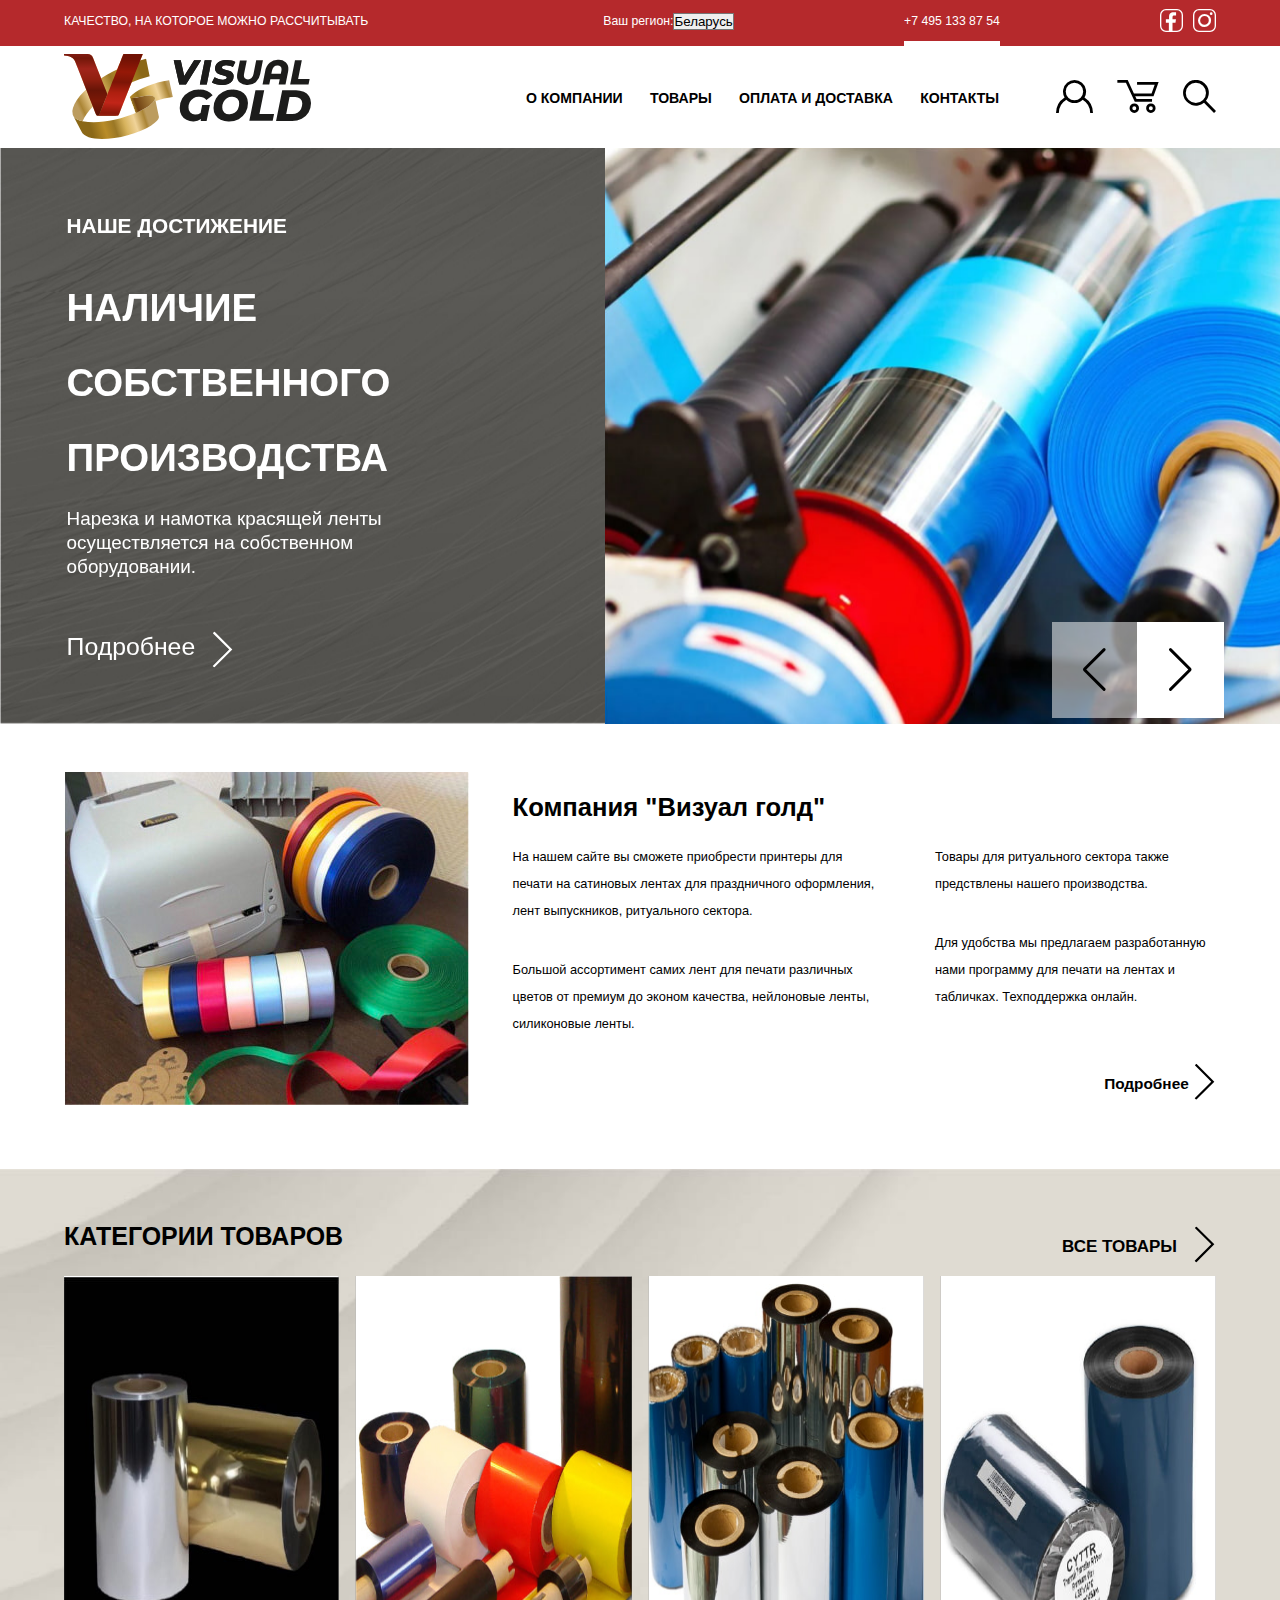
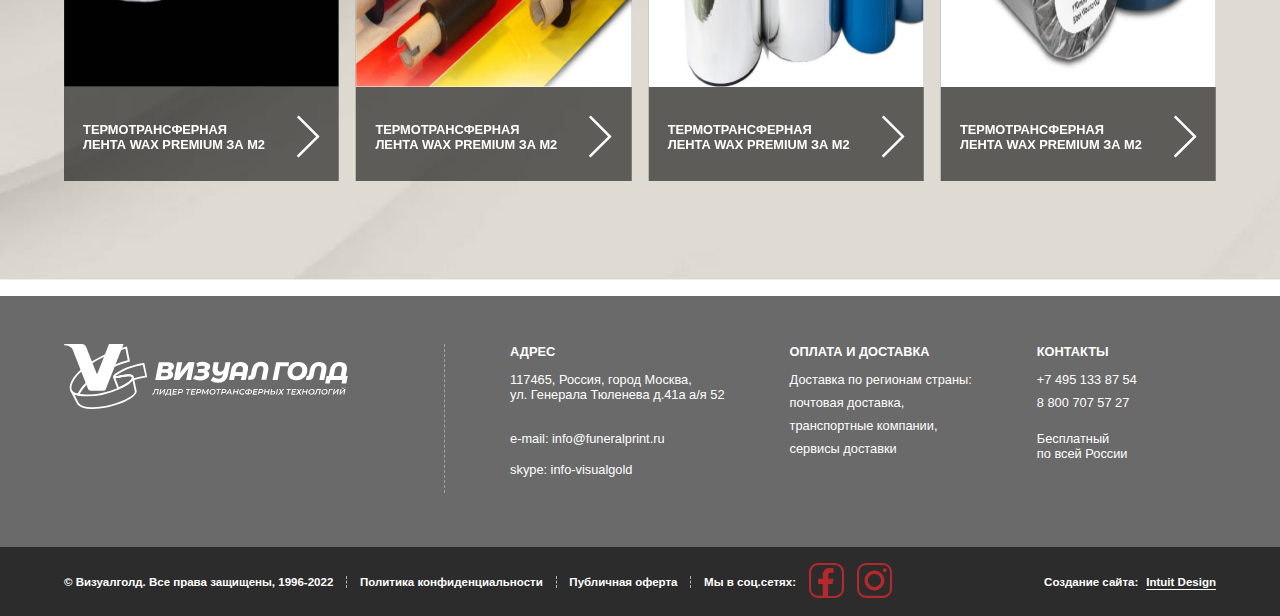
==== commit c3f7be89: "Add new style for basket and goods" ====
--- a/index.html
+++ b/index.html
@@ -12,7 +12,7 @@
 
 <body>
     <div class="wrapper">
-        <header class="main-header">
+        <header class="main-header menu-link__close">
             <div class="main-header__wrapper">
                 <div class="main-header__supinfo supinfo">
                     <div class="supinfo-container container">
@@ -22,7 +22,7 @@
                                 <span class="supinfo-data__text-link">Ваш регион:</span>
                                 <form class="supinfo-data__text-form form-head" action="#" method="get">
                                     <select class="form-head__select" aria-label="Выбор страны">
-                                        <option value="Russia">Россия</option>
+                                        <option disabled value="Russia">Россия</option>
                                         <option value="Belarus">Беларусь</option>
                                     </select>
                                 </form>
@@ -65,16 +65,7 @@
                                 <img class="logo-header__img" src="./source/svg/Лого.svg" alt="Логотип Visual Gold"
                                     width="246" height="85">
                             </a>
-                            <div class="navigation__menu-link menu-link menu-link__close">
-                                <a class="menu-link__auth-mobil link" href="#">
-                                    <span class="menu-link__auth-mobil__span">Вход/регистрация</span>
-                                    <svg class="menu-link__auth-mobil__svg" aria-hidden="true" focusable="false"
-                                        width="30" height="26" data-name="Login" xmlns="http://www.w3.org/2000/svg"
-                                        viewBox="0 0 36.9 32.9">
-                                        <path
-                                            d="M28.4 17.4a11.5 11.5 0 1 0-19.8 0A18.5 18.5 0 0 0 0 32.9h2.8a15.6 15.6 0 0 1 7.5-13.3 11.5 11.5 0 0 0 16.3 0A15.6 15.6 0 0 1 34.1 33h2.8a18.5 18.5 0 0 0-8.5-15.5Zm-10 2.8a8.7 8.7 0 1 1 8.7-8.7 8.7 8.7 0 0 1-8.6 8.7Z" />
-                                    </svg>
-                                </a>
+                            <div class="navigation__menu-link menu-link">
                                 <nav class="menu-link__nav nav">
                                     <ul class="nav__list list">
                                         <li class="nav__item">
@@ -171,45 +162,113 @@
                                             </a>
                                         </li>
                                     </ul>
-                                    <button class="menu-link__client-button" type="button"><span
-                                            class="visually-hidden">Открыть меню</span></button>
+                                    <button class="menu-link__client-button" type="button">
+                                        <span class="visually-hidden">Открыть меню</span>
+                                    </button>
                                 </div>
-                                <div class="menu-link__info-mobil info-mobil">
-                                    <a class="info-mobil__email link" href="mailto:info@funeralprint.ru">e-mail:
-                                        info@funeralprint.ru</a>
-                                    <a class="info-mobil__phone link" href="tel:+74951338754" target="_blank">+7 495 133
-                                        87
-                                        54</a>
-                                    <a class="info-mobil__phone link" href="tel:88007075727" target="_blank">8 800 707
-                                        57 27</a>
-                                    <div class="info-mobil__social">
-                                        <a class="info-mobil__social-facebook link facebook" href="#" target="_blank">
-                                            <svg class="facebook-mobil" aria-hidden="true" focusable="false" width="23"
-                                                height="23" fill="currentColor" data-name="facebook"
-                                                xmlns="http://www.w3.org/2000/svg" viewBox="0 0 23.9 23.9">
-                                                <path
-                                                    d="M17.7 0H6.2A6.2 6.2 0 0 0 0 6.2v11.5a6.2 6.2 0 0 0 6.2 6.2h11.5a6.2 6.2 0 0 0 6.2-6.2V6.2A6.2 6.2 0 0 0 17.7 0Zm4.8 17.7a4.8 4.8 0 0 1-4.8 4.8H13v-8.2h3.1l.5-3.6H13v-2c0-2 1-2 1.8-2h1.9V3.5c-3.6-.3-5-.1-6.3 1.3-.9 1-1 2.3-1 4.6v1.3H6.1v3.6h3.1v8.2H6.1a4.8 4.8 0 0 1-4.7-4.8V6.2a4.8 4.8 0 0 1 4.8-4.8h11.5a4.8 4.8 0 0 1 4.8 4.8Z" />
-                                            </svg>
-                                        </a>
-                                        <a class="info-mobil__social-instagram link instagram" href="#" target="_blank">
-                                            <svg class="instagram-mobil" aria-hidden="true" focusable="false" width="23"
-                                                height="23" fill="currentColor" data-name="instagram"
-                                                xmlns="http://www.w3.org/2000/svg" viewBox="0 0 23.9 23.9">
-                                                <defs></defs>
-                                                <path class="cls-1"
-                                                    d="M17.7 23.9H6.2A6.2 6.2 0 0 1 0 17.7V6.2A6.2 6.2 0 0 1 6.2 0h11.5a6.2 6.2 0 0 1 6.2 6.2v11.5a6.2 6.2 0 0 1-6.2 6.2ZM6.2 1.4a4.8 4.8 0 0 0-4.8 4.8v11.5a4.8 4.8 0 0 0 4.8 4.8h11.5a4.8 4.8 0 0 0 4.8-4.8V6.2a4.8 4.8 0 0 0-4.8-4.8Z" />
-                                                <path class="cls-1"
-                                                    d="M12 18.8a6.8 6.8 0 1 1 6.8-6.9 6.8 6.8 0 0 1-6.9 6.8Zm0-11.4a4.5 4.5 0 1 0 4.4 4.5A4.5 4.5 0 0 0 12 7.4Z" />
-                                                <circle class="cls-1" cx="18.9" cy="4.9" r="1.4" />
-                                            </svg>
-                                        </a>
-                                    </div>
-                                </div>
-                            </div>
-                        </div>
-                    </div>
-                </div>
-
+                            </div>
+                        </div>
+                    </div>
+                </div>
+            </div>
+            <div class="main-header__mobil">
+                <a class="menu-link__auth-mobil modal-button link" href="#">
+                    <span class="menu-link__auth-mobil__span">Вход/регистрация</span>
+                    <svg class="menu-link__auth-mobil__svg" aria-hidden="true" focusable="false" width="30" height="26" data-name="Login" xmlns="http://www.w3.org/2000/svg" viewBox="0 0 36.9 32.9">
+                        <path d="M28.4 17.4a11.5 11.5 0 1 0-19.8 0A18.5 18.5 0 0 0 0 32.9h2.8a15.6 15.6 0 0 1 7.5-13.3 11.5 11.5 0 0 0 16.3 0A15.6 15.6 0 0 1 34.1 33h2.8a18.5 18.5 0 0 0-8.5-15.5Zm-10 2.8a8.7 8.7 0 1 1 8.7-8.7 8.7 8.7 0 0 1-8.6 8.7Z"></path>
+                    </svg>
+                </a>
+                <nav class="menu-link__nav--mobil nav">
+                    <ul class="nav__list list">
+                        <li class="nav__item">
+                            <a class="nav__item-link link" href="./about-us.html">
+                                <span class="nav__active">О компании</span>
+                            </a>
+                        </li>
+                        <li class="nav__item">
+                            <a class="visually-hidden" href="./goods.html">
+                                <span class="nav__active">Товары</span>
+                            </a>
+                            <ul class="submenu-mobil list">
+                                <li class="nav__item-link submenu__item">
+                                    <a class="nav__item-link link" href="./printers.html">
+                                        <span class="nav__active">Принтеры для печати</span>
+                                        <svg class="nav__item-link__svg" aria-hidden="true" focusable="false" width="24" height="42" viewBox="0 0 24 42" fill="currentColor" xmlns="http://www.w3.org/2000/svg">
+                                            <path d="M18 21.2 0 3.5l3-3 20.8 20.7L3 42l-3-3"/>
+                                        </svg>
+                                    </a>
+                                </li>
+                                <li class="nav__item-link submenu__item">
+                                    <a class="nav__item-link link" href="#">
+                                        <span class="nav__active">Ленты</span>
+                                        <svg class="nav__item-link__svg" aria-hidden="true" focusable="false" width="24" height="42" viewBox="0 0 24 42" fill="currentColor" xmlns="http://www.w3.org/2000/svg">
+                                            <path d="M18 21.2 0 3.5l3-3 20.8 20.7L3 42l-3-3"/>
+                                        </svg>
+                                    </a>
+                                </li>
+                                <li class="nav__item-link submenu__item">
+                                    <a class="nav__item-link link" href="#">
+                                        <span class="nav__active">Риббон</span>
+                                        <svg class="nav__item-link__svg" aria-hidden="true" focusable="false" width="24" height="42" viewBox="0 0 24 42" fill="currentColor" xmlns="http://www.w3.org/2000/svg">
+                                            <path d="M18 21.2 0 3.5l3-3 20.8 20.7L3 42l-3-3"/>
+                                        </svg>
+                                    </a>
+                                </li>
+                                <li class="nav__item-link submenu__item">
+                                    <a class="nav__item-link link" href="#">
+                                        <span class="nav__active">Товары для ритуального сектора</span>
+                                        <svg class="nav__item-link__svg" aria-hidden="true" focusable="false" width="24" height="42" viewBox="0 0 24 42" fill="currentColor" xmlns="http://www.w3.org/2000/svg">
+                                            <path d="M18 21.2 0 3.5l3-3 20.8 20.7L3 42l-3-3"/>
+                                        </svg>
+                                    </a>
+                                </li>
+                                <li class="nav__item-link submenu__item">
+                                    <a class="nav__item-link link" href="#">
+                                        <span class="nav__active">Исскуственные цветы</span>
+                                        <svg class="nav__item-link__svg" aria-hidden="true" focusable="false" width="24" height="42" viewBox="0 0 24 42" fill="currentColor" xmlns="http://www.w3.org/2000/svg">
+                                            <path d="M18 21.2 0 3.5l3-3 20.8 20.7L3 42l-3-3"/>
+                                        </svg>
+                                    </a>
+                                </li>
+                            </ul>
+                        </li>
+                        <li class="nav__item">
+                            <a class="nav__item-link link" href="#">
+                                <span class="nav__active">Доставка и оплата</span>
+                            </a>
+                        </li>
+                        <li class="nav__item">
+                            <a class="nav__item-link link" href="#">
+                                <span class="nav__active">Контакты</span>
+                            </a>
+                        </li>
+                    </ul>
+                    <span class="nav-header__border"></span>
+                </nav>
+                <div class="menu-link__info-mobil info-mobil">
+                    <a class="info-mobil__email link" href="mailto:info@funeralprint.ru">e-mail:
+                        info@funeralprint.ru</a>
+                    <a class="info-mobil__phone link" href="tel:+74951338754" target="_blank">+7 495 133
+                        87
+                        54</a>
+                    <a class="info-mobil__phone link" href="tel:88007075727" target="_blank">8 800 707
+                        57 27</a>
+                    <div class="info-mobil__social">
+                        <a class="info-mobil__social-facebook link facebook" href="#" target="_blank">
+                            <svg class="facebook-mobil" aria-hidden="true" focusable="false" width="23" height="23" fill="currentColor" data-name="facebook" xmlns="http://www.w3.org/2000/svg" viewBox="0 0 23.9 23.9">
+                                <path d="M17.7 0H6.2A6.2 6.2 0 0 0 0 6.2v11.5a6.2 6.2 0 0 0 6.2 6.2h11.5a6.2 6.2 0 0 0 6.2-6.2V6.2A6.2 6.2 0 0 0 17.7 0Zm4.8 17.7a4.8 4.8 0 0 1-4.8 4.8H13v-8.2h3.1l.5-3.6H13v-2c0-2 1-2 1.8-2h1.9V3.5c-3.6-.3-5-.1-6.3 1.3-.9 1-1 2.3-1 4.6v1.3H6.1v3.6h3.1v8.2H6.1a4.8 4.8 0 0 1-4.7-4.8V6.2a4.8 4.8 0 0 1 4.8-4.8h11.5a4.8 4.8 0 0 1 4.8 4.8Z"></path>
+                            </svg>
+                        </a>
+                        <a class="info-mobil__social-instagram link instagram" href="#" target="_blank">
+                            <svg class="instagram-mobil" aria-hidden="true" focusable="false" width="23" height="23" fill="currentColor" data-name="instagram" xmlns="http://www.w3.org/2000/svg" viewBox="0 0 23.9 23.9">
+                                <defs></defs>
+                                <path class="cls-1" d="M17.7 23.9H6.2A6.2 6.2 0 0 1 0 17.7V6.2A6.2 6.2 0 0 1 6.2 0h11.5a6.2 6.2 0 0 1 6.2 6.2v11.5a6.2 6.2 0 0 1-6.2 6.2ZM6.2 1.4a4.8 4.8 0 0 0-4.8 4.8v11.5a4.8 4.8 0 0 0 4.8 4.8h11.5a4.8 4.8 0 0 0 4.8-4.8V6.2a4.8 4.8 0 0 0-4.8-4.8Z"></path>
+                                <path class="cls-1" d="M12 18.8a6.8 6.8 0 1 1 6.8-6.9 6.8 6.8 0 0 1-6.9 6.8Zm0-11.4a4.5 4.5 0 1 0 4.4 4.5A4.5 4.5 0 0 0 12 7.4Z"></path>
+                                <circle class="cls-1" cx="18.9" cy="4.9" r="1.4"></circle>
+                            </svg>
+                        </a>
+                    </div>
+                </div>
             </div>
         </header>
         <main class="main">
@@ -221,7 +280,7 @@
                             <div class="slide__info--wrapper">
                                 <p class="slide__info--subtitle">Наше достижение</p>
                                 <h2 class="slide__info--title">Наличие собственного производства</h2>
-                                <p class="slide__info--text"> Нарезка и намотка красящей ленты осуществляется на
+                                <p class="slide__info--text">Нарезка и намотка красящей ленты осуществляется на
                                     собственном оборудовании.</p>
                                 <a class="slide__info--button link icon-arrow button" href="#">
                                     <span>Подробнее</span>
@@ -239,10 +298,9 @@
                     <div class="swiper-slide slide">
                         <div class="slide__info">
                             <div class="slide__info--wrapper">
-                                <p class="slide__info--subtitle">Достижение</p>
-                                <h2 class="slide__info--title">Наличие собственного производства</h2>
-                                <p class="slide__info--text"> Нарезка и намотка красящей ленты осуществляется на
-                                    собственном оборудовании.</p>
+                                <p class="slide__info--subtitle">Наше предложение</p>
+                                <h2 class="slide__info--title">Принтеры для печати на Сатиновых лентах</h2>
+                                <p class="slide__info--text">А также запчасти, комплектующие к принтерам.</p>
                                 <a class="slide__info--button link icon-arrow button" href="#">
                                     <span>Подробнее</span>
                                     <svg aria-hidden="true" focusable="false" width="23" height="36" style="fill:#fff"
@@ -253,16 +311,15 @@
                             </div>
                         </div>
                         <div class="slide__image">
-                            <img src="./source/img/Фото 2-100.jpg" alt="Изображение">
+                            <img src="./source/img/Ресурс 1-100.jpg" alt="Изображение">
                         </div>
                     </div>
                     <div class="swiper-slide slide">
                         <div class="slide__info">
                             <div class="slide__info--wrapper">
-                                <p class="slide__info--subtitle">Наше достижение</p>
-                                <h2 class="slide__info--title">Собственное производство</h2>
-                                <p class="slide__info--text"> Нарезка и намотка красящей ленты осуществляется на
-                                    собственном оборудовании.</p>
+                                <p class="slide__info--subtitle">Наше продвижение</p>
+                                <h2 class="slide__info--title">Доставим товар в любой город России</h2>
+                                <p class="slide__info--text">Сроки доставки зависят от объема товара и вида доставки.</p>
                                 <a class="slide__info--button link icon-arrow button" href="#">
                                     <span>Подробнее</span>
                                     <svg aria-hidden="true" focusable="false" width="23" height="36" style="fill:#fff"
@@ -273,7 +330,7 @@
                             </div>
                         </div>
                         <div class="slide__image">
-                            <img src="./source/img/Фото 3-100.jpg" alt="Изображение">
+                            <img src="./source/img/Ресурс 2-100.jpg" alt="Изображение">
                         </div>
                     </div>
                 </div>
@@ -294,7 +351,7 @@
                             <div class="about__wrapper--info-text info-text">
                                 <div class="info-text__column">
                                     <p class="info-text__column-text">На нашем сайте вы сможете приобрести принтеры для
-                                        печати на сатиновыз лентах для
+                                        печати на сатиновых лентах для
                                         праздничного оформления, лент выпускников, ритуального сектора.</p>
                                     <p class="info-text__column-text">Большой ассортимент самих лент для печати
                                         различных цветов от премиум до эконом
@@ -321,7 +378,7 @@
                 </div>
             </section>
             <section class="categories">
-                <div class="container cards swiper">
+                <div class="container cards">
                     <div class="categories__head">
                         <h2 class="categories__head-title">Категории товаров</h2>
                         <a class="categories__head-links link icon-arrow button" href="./goods.html" target="_blank">
@@ -332,78 +389,88 @@
                             </svg>
                         </a>
                     </div>
-                    <div class="categories__wrapper swiper-wrapper">
-                        <div class="categories__cards swiper-slide">
-                            <a class="card__link link" href="#">
-                                <img class="card__link-img" width="413" height="411" src="./source/img/Фото 1-100.jpg"
-                                    alt="Изображение товара">
-                                <div class="card__text">
-                                    <h3 class="card__title">Термотрансферная лента wax premium за м2</h3>
-                                    <span class="card__text-icons">
-                                        <svg aria-hidden="true" focusable="false" width="23" height="45"
-                                            style="fill:#fff" data-name="arrow" xmlns="http://www.w3.org/2000/svg"
-                                            viewBox="0 0 25.6 47">
-                                            <path d="m2 47-2-2 21.6-21.6L.2 2l2-2 23.4 23.4L2 47z" />
-                                        </svg>
-                                    </span>
+
+                    <div class="categories__wrappers swiper">
+                        <div class="categories__wrappers--row">
+                            <div class="categories__wrapper">
+                                <div class="swiper-container">
+                                    <!-- Слайдер с превью -->
+                                    <div class="swiper-wrapper news__wrapper-cards">
+                                        <div class="categories__cards swiper-slide">
+                                            <a class="card__link link" href="#">
+                                                <img class="card__link-img" width="413" height="411" src="./source/img/Фото 1-100.jpg"
+                                                    alt="Изображение товара">
+                                                <div class="card__text">
+                                                    <h3 class="card__title">Термотрансферная лента wax premium за м2</h3>
+                                                    <span class="card__text-icons">
+                                                        <svg aria-hidden="true" focusable="false" width="23" height="45"
+                                                            style="fill:#fff" data-name="arrow" xmlns="http://www.w3.org/2000/svg"
+                                                            viewBox="0 0 25.6 47">
+                                                            <path d="m2 47-2-2 21.6-21.6L.2 2l2-2 23.4 23.4L2 47z" />
+                                                        </svg>
+                                                    </span>
+                                                </div>
+                                            </a>
+                                        </div>
+                                        <div class="categories__cards swiper-slide">
+                                            <a class="card__link link" href="#">
+                                                <img class="card__link-img" width="413" height="411" src="./source/img/Фото 2-100.jpg"
+                                                    alt="Изображение товара">
+                                                <div class="card__text">
+                                                    <h3 class="card__title">Термотрансферная лента wax premium за м2</h3>
+                                                    <span class="card__text-icons">
+                                                        <svg aria-hidden="true" focusable="false" width="23" height="45"
+                                                            style="fill:#fff" data-name="arrow" xmlns="http://www.w3.org/2000/svg"
+                                                            viewBox="0 0 25.6 47">
+                                                            <path d="m2 47-2-2 21.6-21.6L.2 2l2-2 23.4 23.4L2 47z" />
+                                                        </svg>
+                                                    </span>
+                                                </div>
+                                            </a>
+                                        </div>
+                                        <div class="categories__cards swiper-slide">
+                                            <a class="card__link link" href="#">
+                                                <img class="card__link-img" width="413" height="411" src="./source/img/Фото 3-100.jpg"
+                                                    alt="Изображение товара">
+                                                <div class="card__text">
+                                                    <h3 class="card__title">Термотрансферная лента wax premium за м2</h3>
+                                                    <span class="card__text-icons">
+                                                        <svg aria-hidden="true" focusable="false" width="23" height="45"
+                                                            style="fill:#fff" data-name="arrow" xmlns="http://www.w3.org/2000/svg"
+                                                            viewBox="0 0 25.6 47">
+                                                            <path d="m2 47-2-2 21.6-21.6L.2 2l2-2 23.4 23.4L2 47z" />
+                                                        </svg>
+                                                    </span>
+                                                </div>
+                                            </a>
+                                        </div>
+                                        <div class="categories__cards swiper-slide">
+                                            <a class="card__link link" href="#">
+                                                <img class="card__link-img" width="413" height="411" src="./source/img/Фото 4-100.jpg"
+                                                    alt="Изображение товара">
+                                                <div class="card__text">
+                                                    <h3 class="card__title">Термотрансферная лента wax premium за м2</h3>
+                                                    <span class="card__text-icons">
+                                                        <svg aria-hidden="true" focusable="false" width="23" height="45"
+                                                            style="fill:#fff" data-name="arrow" xmlns="http://www.w3.org/2000/svg"
+                                                            viewBox="0 0 25.6 47">
+                                                            <path d="m2 47-2-2 21.6-21.6L.2 2l2-2 23.4 23.4L2 47z" />
+                                                        </svg>
+                                                    </span>
+                                                </div>
+                                            </a>
+                                        </div>
+                                    </div>
                                 </div>
-                            </a>
-                        </div>
-                        <div class="categories__cards swiper-slide">
-                            <a class="card__link active-card__link link" href="#">
-                                <img class="card__link-img" width="413" height="411" src="./source/img/Фото 2-100.jpg"
-                                    alt="Изображение товара">
-                                <div class="card__text">
-                                    <h3 class="card__title">Термотрансферная лента wax premium за м2</h3>
-                                    <span class="card__text-icons">
-                                        <svg aria-hidden="true" focusable="false" width="23" height="45"
-                                            style="fill:#fff" data-name="arrow" xmlns="http://www.w3.org/2000/svg"
-                                            viewBox="0 0 25.6 47">
-                                            <path d="m2 47-2-2 21.6-21.6L.2 2l2-2 23.4 23.4L2 47z" />
-                                        </svg>
-                                    </span>
+                            </div>
+                            <div class="categories__scroll scroll">
+                                <div class="categories__scroll-prev swiper-button-prev scroll-prev" type="button"
+                                    aria-label="Previous slide">
                                 </div>
-                            </a>
-                        </div>
-                        <div class="categories__cards swiper-slide">
-                            <a class="card__link link" href="#">
-                                <img class="card__link-img" width="413" height="411" src="./source/img/Фото 3-100.jpg"
-                                    alt="Изображение товара">
-                                <div class="card__text">
-                                    <h3 class="card__title">Термотрансферная лента wax premium за м2</h3>
-                                    <span class="card__text-icons">
-                                        <svg aria-hidden="true" focusable="false" width="23" height="45"
-                                            style="fill:#fff" data-name="arrow" xmlns="http://www.w3.org/2000/svg"
-                                            viewBox="0 0 25.6 47">
-                                            <path d="m2 47-2-2 21.6-21.6L.2 2l2-2 23.4 23.4L2 47z" />
-                                        </svg>
-                                    </span>
+                                <div class="categories__scroll-next swiper-button-next scroll-next" type="button"
+                                    aria-label="Next slide">
                                 </div>
-                            </a>
-                        </div>
-                        <div class="categories__cards swiper-slide">
-                            <a class="card__link link" href="#">
-                                <img class="card__link-img" width="413" height="411" src="./source/img/Фото 4-100.jpg"
-                                    alt="Изображение товара">
-                                <div class="card__text">
-                                    <h3 class="card__title">Термотрансферная лента wax premium за м2</h3>
-                                    <span class="card__text-icons">
-                                        <svg aria-hidden="true" focusable="false" width="23" height="45"
-                                            style="fill:#fff" data-name="arrow" xmlns="http://www.w3.org/2000/svg"
-                                            viewBox="0 0 25.6 47">
-                                            <path d="m2 47-2-2 21.6-21.6L.2 2l2-2 23.4 23.4L2 47z" />
-                                        </svg>
-                                    </span>
-                                </div>
-                            </a>
-                        </div>
-                    </div>
-                    <div class="categories__scroll scroll">
-                        <div class="swiper-button-prev categories__scroll-prev scroll-prev" type="button"
-                            aria-label="Previous slide">
-                        </div>
-                        <div class="swiper-button-next categories__scroll-next scroll-next" type="button"
-                            aria-label="Next slide">
+                            </div>
                         </div>
                     </div>
                 </div>
@@ -436,6 +503,9 @@
                         <nav class="main-footer__menu--nav nav-footer">
                             <ul class="nav-footer__list list">
                                 <li class="nav-footer__item">
+                                    <a class="nav-footer__item-link link" href="./about-us.html">О компании</a>
+                                </li>
+                                <li class="nav-footer__item">
                                     <a class="nav-footer__item-link link" href="./printers.html">принтеры для печати</a>
                                 </li>
                                 <li class="nav-footer__item">
@@ -449,6 +519,12 @@
                                 </li>
                                 <li class="nav-footer__item">
                                     <a class="nav-footer__item-link link" href="#">исскуственные цветы</a>
+                                </li>
+                                <li class="nav-footer__item">
+                                    <a class="nav-footer__item-link link" href="#">Доставка и оплата</a>
+                                </li>
+                                <li class="nav-footer__item">
+                                    <a class="nav-footer__item-link link" href="#">Контакты</a>
                                 </li>
                             </ul>
                             <span class="nav-footer__border"></span>
@@ -542,7 +618,8 @@
                                 <span class="nav-footer__border"></span>
                             </div>
                             <div class="supinfo__wrapper--developers-name developers-name">
-                                <p class="developers-name__text">Создание сайта: Intuit Design</p>
+                                <p class="developers-name__text">Создание сайта:</p>
+                                <a class="developers-name__text developers-name__text-link link" href="https://intuit-design.kz/" target="_blank">Intuit Design</a>
                             </div>
                         </div>
                     </div>
@@ -565,9 +642,9 @@
                         <fieldset class="modal__form__fieldset">
                             <legend class="modal__form__legend">Имя пользователя или Email *</legend>
                             <div class="modal__form__email">
-                                <label class="visually-hidden" for="email-label">Имя пользователя или Email *</label>
+                                <label class="visually-hidden" for="emails-label">Имя пользователя или Email *</label>
                                 <input class="modal__form__input modal__form-email" type="text" name="email"
-                                    id="email-label" value="111@gmail.com">
+                                    id="emails-label" value="11@gmail.com">
                             </div>
                         </fieldset>
                         <fieldset class="modal__form__fieldset">
@@ -575,7 +652,7 @@
                             <div class="modal__form__password">
                                 <label class="visually-hidden" for="password-label">Пароль</label>
                                 <input class="modal__form__input modal__form__input-password" type="password"
-                                    name="email" id="email-label" value="1234567">
+                                    name="email" id="passord-label" value="1234567">
                             </div>
                         </fieldset>
                         <fieldset class="modal__form__fieldset modal__form__fieldset-login">
@@ -583,7 +660,7 @@
                             <button class="modal__form__button button" type="submit">Войти</button>
                             <label class="control">
                                 <input class="visually-hidden modal__form__input-checkbox" type="checkbox" name="color"
-                                    value="Запомнить меня" checked="">
+                                    value="Запомнить меня">
                                 <span class="modal__form-checkbox">Запомнить меня</span>
                             </label>
                         </fieldset>
@@ -606,7 +683,7 @@
                             <div class="modal__form__password">
                                 <label class="visually-hidden" for="password-label">Пароль</label>
                                 <input class="modal__form__input modal__form__input-password" type="password"
-                                    name="email" id="email-label" value="1234567">
+                                    name="email" id="password-label" value="1234567">
                             </div>
                         </fieldset>
                         <fieldset class="modal__form__fieldset modal__form__fieldset-login">
@@ -614,7 +691,7 @@
                             <button class="modal__form__button button" type="submit">Зарегистрироваться</button>
                             <label class="control">
                                 <input class="visually-hidden modal__form__input-checkbox" type="checkbox" name="color"
-                                    value="Запомнить меня" checked="">
+                                    value="Запомнить меня">
                                 <span class="modal__form-checkbox">Запомнить меня</span>
                             </label>
                         </fieldset>
@@ -623,7 +700,8 @@
             </section>
         </div>
     </div>
-    <script src="./source/swiper-bundle.min.js"></script>
+    <script src="./source/swiper-bundle.min.js"></script>    
+    <script src="./source/jquery-3.6.3.min.js"></script>
     <script src="./source/script.js"></script>
 </body>
 
--- a/source/style.css
+++ b/source/style.css
@@ -44,6 +44,8 @@
   
   body {
     margin: 0;
+    display: flex;
+    flex-direction: column;
     min-height: 100vh;
     font-family: "Lato", sans-serif;
     font-style: normal;
@@ -53,9 +55,6 @@
   }
   
   .wrapper {
-    display: flex;
-    flex-direction: column;
-    min-height: 100vh;
     overflow: hidden;
 }
 
@@ -118,6 +117,7 @@
     height: 6rem;
     cursor: pointer;
     background: #ffffff82;
+    outline: none;
     transition: background-color 0.5s ease-in-out;
 }
 
@@ -150,14 +150,23 @@
     background-color: #b5292c;
 }
 
-.news__scroll-prev, 
+.news__scroll-prev {
+    position: absolute;
+    top: 27%;
+    transform: translate(-10%,-52%);
+    background: transparent;
+}
+ 
 .news__scroll-next {
-    transform: translate(0, -5vw);
+    position: absolute;
+    top: 27%;
+    right: -1%;
+    transform: translate(-20%,-52%);
     background: transparent;
 }
 
-.news__wrapper .news__scroll-prev::after, 
-.news__wrapper .news__scroll-next::after {
+.swiper .news__scroll-prev::after, 
+.swiper .news__scroll-next::after {
     color: #CBCACA;
 }
 
@@ -209,15 +218,12 @@
     font-size: 1.3vw;
     line-height: 29px;
     color: #656666;
-    transition: opacity 0.4s ease-in-out;
-}
-
-.breadcrumbs-link:hover,
-.breadcrumbs-link:active {
-    opacity: 0.6;
-}
-
-.active-breadcrumbs::after {
+    transition: all 0.4s ease-in-out;
+}
+
+.active-breadcrumbs:hover::after,
+.breadcrumbs-link:hover::after,
+.breadcrumbs-link:active::after {
     content: "";
     position: absolute;
     top: 27px;
@@ -225,6 +231,7 @@
     width: 100%;
     height: 3px;
     background-color: #656666;
+    transition: all 0.4s ease-in-out;
 }
 
 .categories__pagination-bottom {
@@ -267,7 +274,30 @@
     margin-bottom: 1vw;
 }
 
+.categories__filter .form-head__select--inner {
+    width: 5vw;
+    padding: 0 0.8vw 0 0.5vw;
+    font-family: inherit;
+    font-weight: 500;
+    /* font-size: 1.rem; */
+    font-size: 1.3vw;
+    line-height: 29px;
+    color: #656666;
+}
+
+.categories__filter .form-head__select--inner::after {
+    width: 25px;
+    height: 40px;
+    top: 3%;
+    right: -5%;
+    background-position: center;
+    transform: translate(5%,3%);
+    background-image: url('./svg/icon-sort.svg');
+}
+
 .categories__filter-form {
+    display: flex;
+    align-items: center;
     position: relative;
     font-family: inherit;
     font-weight: 500;
@@ -319,7 +349,7 @@
 
 .modal {
     position: fixed;
-    z-index: 1;
+    z-index: 11;
     top: 0;
     left: 0;
     display: flex;
@@ -398,7 +428,12 @@
     font-size: 1vw;
     line-height: 22px;
     color: #808080;
+    cursor: pointer;
     transition: color 0.4s ease-in-out;
+}
+
+.modal__title:hover {
+    opacity: 0.7;
 }
 
 .modal__head-register {
@@ -509,11 +544,10 @@
     color: #B5292C;
 }
 
-/* HEADER */
 .main-header {
     position: fixed;
     width: 100vw;
-    z-index: 1;
+    z-index: 10;
 }
 
 .main-header__wrapper {
@@ -526,10 +560,10 @@
 }
 
 .supinfo-container {
-    display: flex;
-    justify-content: space-between;
+    display: grid;
+    grid-template-columns: 0.88fr 1fr;
     align-items: center;
-    padding: 12px 0 6px;
+    /* padding: 12px 0 6px; */
     font-family: inherit;
     font-weight: 300;
     color: white;
@@ -537,22 +571,24 @@
 }
 
 .main-header-out {
-    transform: translateY(-30%);
+    transform: translateY(-47px);
     transition-duration: 0.3s;
 }
 
 .main-header-out .logo-header__img {
     width: 10vw;
+    height: auto;
 }
 
 .main-header-out .main-header__wrapper {
     background: #ffffffe0;
-    border-bottom: solid 0.4vh rgba(51, 51, 51, 0.5);
+    border-bottom: solid 1px rgba(51, 51, 51, 0.5);
     transition: all 0.3s;
 }
 
 .supinfo-text {
     margin: 0;
+    padding: 0.9rem 0;
     font-family: inherit;
     font-weight: 500;
     /* font-size: 1.18rem; */
@@ -561,22 +597,46 @@
 }
 
 .supinfo-data {
-    display: flex;
-    /* gap: 21.2rem; */
-    gap: 17.8vw;
+    /* display: flex;
+    gap: 17.8vw; */
+    display: grid;
+    grid-auto-flow: column;
     align-items: center;
 }
 
 .supinfo-data__text {
     display: flex;
     align-items: center;
-    gap: 0.5rem;
+    /* gap: 0.5rem; */
 }
 
 .form-head__select {
-    outline: none;
+    -webkit-appearance: none;
+    -moz-appearance: none;
+    appearance: none;
+}
+
+.form-head__select option {
+    height: 2vh;
+    border: 1px solid #B1B1B0;
+    color:#000;
+}
+
+.select-wrap {
+	max-width: 700px;
+	width: 100%;
+	margin: 20px auto;
+}
+
+.select-wrap select {
+	margin: 20px;
+}
+
+.form-head__select--inner {
+	outline: none;
     border: none;
     width: 6.2rem;
+    padding: 0.9rem 0.8rem;
     background-color: transparent;
     font-family: inherit;
     font-weight: 500;
@@ -585,27 +645,81 @@
     letter-spacing: -0.55px;
     color: white;
     cursor: pointer;
-    background: url("./svg/icon-arrow-white.svg") no-repeat right;
-    -webkit-appearance: none;
-}
-
-.form-head__select:hover,
-.form-head__select:active {
+    border-radius: 0;
+	cursor: pointer;
+	position: relative;
+}
+
+.on.form-head__select--inner,
+.form-head__select--inner:hover {
     opacity: 0.7;
     transition: opacity 0.4s ease-in-out;
 }
 
-
-.form-head__select option {
-    height: 2vh;
-    border: 1px solid #B1B1B0;
-    color:#000;
+.form-head__select--list {
+    position: absolute;
+	margin: 0;
+    padding: 0.5rem 2rem 0 0.8rem;
+    z-index: 1;
+	background: #fff;
+    border: 2px solid #B1B1B0;
+    list-style-type: none;
+}
+
+.form-head__select--list.on {
+	display: block;
+}
+
+.form-head__select--item {
+	display: block;
+    width: auto;
+    padding: 0.1rem 0 0.5rem;
+	cursor: pointer;
+    font-family: inherit;
+    font-weight: 500;
+    font-size: 18px;
+    line-height: 22px;
+    color: #000000;
+}
+
+.form-head__select--item.selected,
+.form-head__select--item:hover {
+	opacity: 0.7;
+    transition: opacity 0.4s ease-in-out;
+}
+
+.form-head__select--inner:after {
+	content: '';
+	display: block;
+    width: 1.1vw;
+    height: 1vw;
+    position: absolute;
+    right: 1.5vw;
+    top: 35%;
+    background: url("./svg/icon-arrow-white.svg") no-repeat right;
+
+	-webkit-transition: all .4s ease-in-out;
+	     -o-transition: all .4s ease-in-out;
+	        transition: all .4s ease-in-out;
+
+	-webkit-transform: rotate(0deg);
+	    -ms-transform: rotate(0deg);
+	     -o-transform: rotate(0deg);
+	        transform: rotate(0deg);
+}
+
+.on.form-head__select--inner:after {
+	-webkit-transform: rotate(180deg);
+	    -ms-transform: rotate(180deg);
+	     -o-transform: rotate(180deg);
+	        transform: rotate(180deg);
 }
 
 .supinfo-data__social {
     display: flex;
     gap: 0 10rem;
     align-items: center;
+    justify-content: flex-end;
 }
 
 .supinfo-data__social-link {
@@ -637,18 +751,20 @@
 
 .supinfo-data__social-tel {
     position: relative;
+    min-width: 6rem;
     width: auto;
     font-family: inherit;
     font-weight: 500;
     /* font-size: 1.18rem; */
     font-size: 0.96vw;
     color: white;
+    white-space: nowrap;
 }
 
 .supinfo-data__social-tel::after {
     content: '';
     position: absolute;
-    top: 25px;
+    top: 27px;
     left: 0;
     width: 100%;
     height: 8px;
@@ -663,7 +779,9 @@
 .navigation__menu {
     display: flex;
     flex-wrap: wrap;
-    padding: 0.5rem 0 0.6rem;
+    /* display: grid;
+    grid-template-columns: 0.86fr 1fr; */
+    padding: 0.5rem 0 0.3rem;
     justify-content: space-between;
     align-items: center;
 }
@@ -686,7 +804,7 @@
     align-items: center;
 }
 
-.menu-link__auth-mobil {
+.main-header__mobil {
     display: none;
 }
 
@@ -711,7 +829,8 @@
 
 .nav__active {
     position: relative;
-    transition: background-color 0.4s ease-in-out;
+    /* transition: background-color 0.4s ease-in-out; */
+    transition: all .4s cubic-bezier(0.43,1.1,.62,1.08);
 }
 
 .nav__active-current-link::after,
@@ -737,22 +856,22 @@
 .link__auth:hover,
 .link__card:hover,
 .link__search:hover {
-    opacity: 0.6;
-    transition: opacity 0.4s ease-in-out;
+    fill: #b5292c;
+    transition: fill 0.4s ease-in-out;
 }
 
 .basket-add::after {
     position: absolute;
     content: '3';
-    right: -9px;
-    bottom: 27px;
-    width: 23px;
-    height: 23px;
+    right: -1vw;
+    bottom: 1.9vw;
+    width: 2vw;
+    height: 2vw;
     display: flex;
     justify-content: center;
     align-items: end;
     font-weight: 700;
-    font-size: 18px;
+    font-size: 1.6vw;
     line-height: 22px;
     color: #FFFFFF;
     background-color: #B5292C;
@@ -760,10 +879,6 @@
 }
 
 .menu-link__client-button {
-    display: none;
-}
-
-.menu-link__info-mobil {
     display: none;
 }
 
@@ -815,9 +930,14 @@
 
 /* MAIN */
 /* SLIDER */
+.wrapper .main-header-out ~ .main {
+    margin-top: 76px;
+}
+
 .main {
-    margin-top: 152px;
+    margin-top: 148px;
     margin-bottom: 1rem;
+    flex-grow: 1;
 }
 
 .header-slider {
@@ -841,7 +961,6 @@
 
 .slide__info {
     display: flex;
-    align-items: flex-end;
     width: 47.3vw;
     margin: auto;
 }
@@ -866,6 +985,7 @@
     height: 100%;
     object-fit: cover;
     object-position: center bottom;
+    transform: scale(101%);
 }
 
 .slide__info--subtitle {
@@ -898,6 +1018,7 @@
     display: flex;
     gap: 1rem;
     align-items: baseline;
+    height: 60px;
     font-size: 1.55rem;
     color:white;
 }
@@ -913,7 +1034,7 @@
 
 .about__wrapper {
     display: flex;
-    gap: 0 3.3rem;
+    gap: 0 3.4vw;
 }
 
 .about__wrapper--info-title {
@@ -991,7 +1112,6 @@
     display: flex;
     justify-content: space-between;
     align-items: center;
-    margin-top: 1rem;
     padding-top: 2rem;
 }
 
@@ -1023,10 +1143,8 @@
     transform: translateY(15%);
 }
 
-.categories__wrapper {
-    display: grid;
-    grid-template-columns: repeat(4, 1fr);
-    gap: 1.3rem;
+.categories__wrappers {
+    z-index: 0;
 }
 
 .categories__cards {
@@ -1040,8 +1158,8 @@
 }
 
 .card__link-img {
-    width: 21.5vw;
-    min-height: 265px;
+    width: auto;
+    min-height: 260px;
 }
 
 .card__text {
@@ -1059,19 +1177,19 @@
     position: relative;
     font-family: inherit;
     font-weight: 700;
-    font-size: 1.27rem;
+    /* font-size: 1.27rem; */
     font-size: 1vw;
     text-transform: uppercase;
     color: white;
 }
 
 .active-card__link .card__text-icons,
-.card__text-icons:hover,
-.card__text-icons:active {
+.card__text:hover .card__text-icons,
+.card__text:active .card__text-icons {
     position: absolute;
-    right: -17px;
+    right: -11px;
     /* padding: 0.5rem 2.6rem 0.5rem; */
-    padding: 0.5vw 2.6vw;
+    padding: 0.5vw 2vw;
     background-color: #b5292c;
     z-index: 1;
     transition: background-color 0.5s ease-in-out;
@@ -1143,8 +1261,11 @@
     opacity: 0.6;
 }
 
-.delivery-footer {
-    min-width: 11rem;
+.address-footer, 
+.delivery-footer, 
+.contact-footer, 
+.subscription-footer {
+    min-width: 14vw;
 }
 
 .delivery-footer__text {
@@ -1187,6 +1308,10 @@
 .main-footer__supinfo {
     padding: 1rem 0;
     background-color: #2c2c2c;
+}
+
+.subscription-footer {
+    display: none;
 }
 
 .subscription-footer__text {
@@ -1234,7 +1359,7 @@
 .supinfo__wrapper--info {
     display: flex;
     align-items: center;
-    gap: 0 1rem;
+    gap: 0 1vw;
 }
 
 .supinfo__wrapper--info-name,
@@ -1244,18 +1369,14 @@
     font-family: inherit;
     font-weight: 700;
     color: white;
-    font-size: 1vw;
-}
-
-
-.supinfo__wrapper--info-name:hover,
+    font-size: 0.9vw;
+}
+
+
 .supinfo__wrapper--info-privacyPolicy:hover,
 .supinfo__wrapper--info-oferta:hover,
-.supinfo__wrapper--info-text:hover,
-.supinfo__wrapper--info-name:active,
 .supinfo__wrapper--info-privacyPolicy:active,
 .supinfo__wrapper--info-oferta:active,
-.supinfo__wrapper--info-text:active,
 .supinfo-data__social-facebook:hover,
 .supinfo-data__social-facebook:active,
 .supinfo-data__social-instagram:hover,
@@ -1268,14 +1389,14 @@
 .supinfo__wrapper--info-privacyPolicy,
 .supinfo__wrapper--info-oferta {
     border-right: 1px dashed #ffffffa8;
-    padding-right: 0.3rem;
+    padding-right: 1vw;
     /* font-size: 1.23rem; */
-    font-size: 1vw;
+    font-size: 0.9vw;
 }
 
 .supinfo__wrapper--info-list {
     display: flex;
-    gap: 0 1rem;
+    gap: 0 1vw;
 }
 
 .facebook-footer,
@@ -1285,12 +1406,29 @@
     fill:#b5292c;
 }
 
+.developers-name {
+    display: flex;
+    align-items: center;
+    gap: 0.5rem;
+}
+
 .developers-name__text {
     font-family: inherit;
     font-weight: 700;
     /* font-size: 1.23rem; */
-    font-size: 1vw;
+    font-size: 0.9vw;
     color: white;
+}
+
+.developers-name__text-link {
+    text-decoration: underline;
+    text-underline-position: under;
+}
+
+.developers-name__text-link:hover,
+.developers-name__text-link:active {
+    opacity: 0.6;
+    transition: opacity 0.4s ease-in-out;
 }
 
 .nav-footer__border {
@@ -1308,10 +1446,6 @@
 
 .information-goods {
     padding-bottom: 4.5vw;
-}
-
-.information-good {
-    padding-bottom: 2vw;
 }
 
 .information__basket {
@@ -1342,18 +1476,15 @@
 }
 
 .goods {
-    padding: 1vw 0 8vw;
+    padding-top: 1vw;
     background-color: #F0F0F0
 }
 
-.goods-container {
-    margin-bottom: 5vw;
-}
-
-.categories__wrapper--good {    
+.categories__wrapper--good { 
+    display: grid;   
     grid-template-columns: repeat(auto-fit, 392px);
-    gap: 6% 3%;
-    margin-bottom: 13rem;
+    gap: 3vw 2.5vw;
+    padding-bottom: 1.5vw;
 }
 
 .card--good {
@@ -1368,9 +1499,14 @@
     align-items: flex-start;
 }
 
+.categories__head--good-title {
+    display: none;
+}
+
 .card--good:hover {
     outline: 14px solid white;
     box-shadow: 0px 10px 30px rgba(0, 0, 0, 0.08);
+    background-color: #b5292c;
 }
 
 .categories__head-title--goods {
@@ -1444,6 +1580,7 @@
 .good-add__form-wrapper {
     display: flex;
     justify-content: space-between;
+    position: relative;
 }
 
 .good-add__form-wrapper__goods {
@@ -1455,9 +1592,13 @@
 .good-add__form-count {
     font-family: inherit;
     font-weight: 400;
-    font-size: 24px;
-    line-height: 29px;
+    font-size: 2.2vw;
+    line-height: 2.5vw;
     color: #4D4D4D;
+}
+
+.good-add__form-count_input {
+    position: relative;
 }
 
 .good-add__form-label {
@@ -1477,7 +1618,7 @@
 }
 
 .good-add__form-input {
-    width: 4rem;
+    width: 3rem;
     padding-left: 0.5rem;
     border: none;
     font-family: inherit;
@@ -1485,15 +1626,64 @@
     /* font-size: 1.2rem; */
     font-size: 1vw;
     line-height: 29px;
+    outline: none;
     color: #000000;
     background-color: #F0F0F0;
+    /* -moz-appearance: textfield; */
 }
 
 .good-add__form-input__goods {
+    width: 8vw;
     padding: 0.5rem 1rem;
+    /* font-size: 1.3rem; */
+    font-size: 1.1vw;
     background-color: white;
 }
 
+.good-add__form-input::-webkit-inner-spin-button { 
+    display: none;
+}
+
+.good-add__form-span {
+    position: absolute;
+}
+
+.good-add__form-span svg {
+    position: absolute;
+    top: 50%;
+    left: 50%;
+    transform: translate(-50%,-50%);
+}
+
+@supports (clip-path: polygon(50% 30%, 10% 90%, 90% 90%)) {
+    .good-add__form-input {
+       padding-right: 1em;
+    }
+    .good-add__form-span {
+      right: 0;
+      width: 2em;
+      height: 50%;
+      background: rgb(70,70,70);
+      cursor: pointer;
+    }
+
+    .good-add__form-count_input .good-add__form-span {
+        right: 0;
+        width: 3em;
+    }
+
+    .good-add__form-span:hover {
+      background: red;
+    }
+    .good-add__form-span:nth-of-type(1) {
+      top: 0;
+      background: #E4E4E4;
+    }
+    .good-add__form-span:nth-of-type(2) {
+      bottom: 0;
+      background: #B5292C;
+    }
+}
 
 .good-add__button {
     display: flex;
@@ -1529,7 +1719,7 @@
 }
 
 .about-us {
-    margin-bottom: 4.2rem;
+    margin-bottom: 4.4vw;
 }
 
 .about-us__information {
@@ -1605,13 +1795,13 @@
     font-size: 1.8vw;
 }
 
+.news__wrappers {
+    z-index: 0;
+}
+
 .news__wrapper {
-    z-index: 0;
-    margin: 0 4vw;
-}
-
-.news__cards {
-    width: 18vw;
+    margin: 0 6vw;
+    overflow: hidden;
 }
 
 .news__link-img {
@@ -1681,8 +1871,77 @@
 }
 
 .goods__slider {
+    display: flex;
+    flex-direction: column;
     width: 37vw;
     z-index: 0;
+    gap: 2rem;
+}
+
+.goods__slider--wrapper {
+    display: flex;
+    flex-direction: row;
+}
+
+.goods__slider-button-prev {
+    top: 95%;
+    left: 0%;
+    transform: translate(0%,-50%);
+}
+
+.goods__slider-button-next {
+    top: 95%;
+    left: 94%;
+    transform: translate(0%,-50% );
+}
+
+.goods__slider-button-prev::after,
+.goods__slider-button-next::after {
+    color: #B1B1B0;
+}
+
+.goods__slider-button-prev:hover::after,
+.goods__slider-button-next:hover::after {
+    color: #000;
+}
+
+.goods__slider--thumbs {
+    width: 85%;
+    margin: 0 auto;
+    overflow: hidden;
+}
+
+.swiper-slide.swiper-slide-visible.swiper-slide-active.swiper-slide-thumb-active,
+.goods__slider--thumbs .swiper-slide:hover,
+.goods__slider--thumbs .swiper-slide:active {
+    opacity: 1;
+}
+
+.goods__slider--thumbs .swiper-slide {
+    opacity: 0.6;
+    cursor: pointer;
+}
+
+.slider .swiper-container {
+    width: 100%;
+    height: 100%;
+  }
+.goods__slider--row {
+    display: flex;
+    flex-direction: column;
+}
+
+.goods__slider--images,
+.goods__slider--image {
+    overflow: hidden;
+}
+
+.goods__slider--image img {
+    display: block;
+    width: 100%;
+    -o-object-fit: cover;
+    object-fit: cover;
+    object-position: 50% 50%;
 }
 
 .goods--printer__info {
@@ -1694,8 +1953,8 @@
     margin-top: 0;
     margin-bottom: 1.2rem;
     font-weight: 400;
-    font-size: 24px;
-    line-height: 29px;
+    font-size: 2.2vw;
+    line-height: 2.5vw;
     color: #4D4D4D;
 }
 
@@ -1758,21 +2017,23 @@
 }
 
 .basket__wrapper-add:not(:last-child) {
-    margin-bottom: 1rem;
+    margin-bottom: 1vw;
 }
 
 .basket__header {
     display: grid;
-    grid-template-columns: 4fr 1fr 1fr 1fr 0.5fr;
-    margin-bottom: 2.6rem;
-    padding-bottom: 0.5rem;
+    grid-template-columns: 4.22fr 1fr 1fr 1fr 0.5fr;
+    gap: 1vw;
+    margin-bottom: 2.6vw;
+    padding-bottom: 0.5vw;
     border-bottom: 1px solid #4D4D4D;
 }
 
 .basket__goods {
     display: grid;
-    grid-template-columns: 1.5fr 3fr 1fr 1fr 1fr 0.5fr;
+    grid-template-columns: 1fr 3.1fr 1fr 1fr 1fr 0.5fr;
     align-items: center;
+    gap: 1vw;
 }
 
 .basket__text {
@@ -1784,6 +2045,11 @@
     color: #000000;
 }
 
+.basket__text:not(:first-child),
+.basket__goods-title_price {
+    text-align: center;
+}
+
 .basket__goods-img {
     object-fit: cover;
     object-position: 0% 50%;
@@ -1792,14 +2058,22 @@
 .basket__goods-title {
     font-family: inherit;
     font-weight: 700;
-    /* font-size: 1.2rem; */
-    font-size: 1vw;
+    /* font-size: 1.5rem; */
+    font-size: 1.55vw;
     line-height: 22px;
     color: #000000;
     letter-spacing: -0.3px;
 }
 
+.basket__goods--number {
+    position: relative;
+    display: flex;
+    width: 67%;
+    margin: auto;
+}
+
 .basket__goods--number-input {
+    width: 5rem;
     padding: 0.6rem 0.8rem;
     font-weight: 700;
     font-size: 22.25px;
@@ -1864,13 +2138,14 @@
 .order__form {
     display: grid;
     grid-template-columns: 1fr 1fr 1fr;
-    gap: 5vw;
-    padding: 1.4rem 3rem 0.5rem;
+    gap: 4vw;
+    padding: 0.8vw 2vw 0.5vw;
     background-color: #fff;
 }
 
 .order__form-fieldset {
     border: none;
+    overflow: hidden;
 }
 
 .order__form-list__item {
@@ -1906,7 +2181,7 @@
 }
 
 .order__form-list__input,
-.order__form-list__select,
+
 .order__form-list__textarea {
     padding: 0.5rem 0.8rem;
     font-family: inherit;
@@ -1915,10 +2190,59 @@
     line-height: 29px;
     color: #000000;
     border: 1px solid #969797;
-}
-
-.order__form-list__select {
-    cursor: pointer;
+    resize: vertical;
+}
+
+.order__form-list__item .form-head__select--inner {
+    width: auto;
+    padding: 0.5rem 0.8rem;
+    font-family: inherit;
+    font-weight: 400;
+    font-size: 24px;
+    line-height: 29px;
+    color: #000000;
+    border: 1px solid #969797;
+    resize: vertical;
+}
+
+.order__form-list__item .form-head__select--inner::after {
+    width: 25px;
+    height: 40px;
+    top: 50%;
+    right: 10%;
+    background-image: url('./svg/arrow-small-two.svg');
+    background-position: center;
+    transform: rotate(90deg) translate(-50%,-50%);
+    transition: none;
+}
+
+.order__form-list__item .on.form-head__select--inner:after {
+    -webkit-transform: rotate(-90deg) translate(50%, 50%);
+    -ms-transform: rotate(-90deg) translate(50%, 50%);
+    -o-transform: rotate(-90deg) translate(50%, 50%);
+    transform: rotate(-90deg) translate(50%, 50%);
+}
+
+.order__form-list__item .form-head__select--inner.on {
+    margin-bottom: 0.1vw;
+}
+
+.order__form-list__item .form-head__select--list {
+    margin: 0;
+    padding: 0;
+    width: auto;
+    position: relative;
+}
+
+.order__form-list__item .form-head__select--item {
+    padding: 0.8vw;
+}
+
+.order__form-list__item .form-head__select--item:hover,
+.order__form-list__item .form-head__select--item:active {
+    background-color: #B5292C;
+    color: #fff;
+    opacity: 1;
 }
 
 .order__form-button {
@@ -2078,32 +2402,66 @@
 
 
 @media (max-width: 1080px) {
+    .container {
+        width: 90vw;
+    } 
+
+    .breadcrumbs {
+        gap: 3vw;
+    }
+
+    .breadcrumbs-link {
+        font-size: 4.5vw;
+        line-height: 4vw;
+    }
+
+    .breadcrumbs-item::after {
+        top: 0.3vh;
+        left: 17.5vw;
+        width: 14vw;
+        height: 4vw;
+    }
+
     .main-header {
         border: none;
+    }
+    
+    .main-header__wrapper {
         box-shadow: 5px 5px 5px 0px rgb(0 0 0 / 10%);
     }
 
     .main-header-out{
         transform: none;
     }
+
+    .main-header-out .logo-header__img {
+        width: 25vw;
+    }
+
     .main-header__supinfo {
         display: none;
     }
 
     .logo-header__img {
-        max-width: 23vw;
-        min-width: 100px;
+        max-width: 80vw;
+        width: 35vw;
+        height: auto;
+        transition: 0.4s;
     }
 
     .navigation__menu {
-        height: 85px;
+        /* height: 162px; */
         padding: 0;
+        padding-top: 0.2vw;
+        padding-bottom: 2vw;
         flex-wrap: nowrap;
+        align-items: flex-start;
     }
 
     .navigation__menu-link {
         position: relative;
         flex-direction: column;
+        margin: auto 0;
     }
 
     .menu-link__client {
@@ -2112,75 +2470,104 @@
         order: 1;
     }
 
+    .menu-link__opened .main-header__mobil {
+        display: flex;
+        flex-direction: column;
+        overflow-y: auto;
+        overflow-x: hidden;
+        height: 85vh;
+        margin-left: 3rem;
+        background-color: #c3c3c3f7;
+    }
+    
     .menu-link__auth-mobil {
-        position: absolute;
-        top: 57px;
-        right: -45.6vw;
-        z-index: 1;
-        order: 2;
-        width: 80vw;
         display: flex;
-        place-self: flex-start;
         justify-content: space-between;
-        align-items: center;
+        align-items: baseline;
+        padding: 4vw 5vw 4vw 7vw;
         background-color: #a8a7a7f5;
-        padding: 3vw 51.5vw 15vw 3vw;
+        transition: opacity 0.4s ease-in-out;
+    }
+
+    .menu-link__auth-mobil:hover,
+    .menu-link__auth-mobil:active {
+        opacity: 0.6;
     }
 
     .menu-link__auth-mobil__span {
         font-family: inherit;
-        font-weight: 500;
+        font-weight: 700;
         text-transform: uppercase;
         line-height: 6vh;
-        font-size: 3.5vw;
+        font-size: 4.4vw;
         color: #000;
     }
 
+    .menu-link__auth-mobil__svg {
+        width: 6vw;
+        height: auto;
+    }
+
     .menu-link__nav {
-        position: absolute;
-        top: 18vh;
-        right: -5.6vw;    
-        z-index: 1;
-        order: 3;
-        width: 88.5vw;
-        padding: 3vw;
-        padding-bottom: 10vh;
-        background-color: #c3c3c3f7;
-    }
-
-    .menu-link__info-mobil {
-        position: absolute;
-        top: 52vh;
-        right: -20.6vw;
-        z-index: 1;
-        order: 4;
+        display: none;
+    }
+
+    .nav__active-current-link::after, 
+    .nav__active:hover::after, 
+    .nav__active:active::after, 
+    .nav__active:focus::after, 
+    .nav__active:focus-within::after, 
+    .nav__active-link::after {
+        top: auto;
+        bottom: -6px;
+    }
+
+    .menu-link__nav--mobil {
         display: flex;
         flex-direction: column;
-        place-self: flex-start;
-        width: 50vw;
-        padding: 3vw 56.5vw 3vw 3vw;
-        background-color: #c3c3c3f7;
-    }
-
-    .info-mobil__email,
-    .info-mobil__phone {
+        gap: 3vw;
+        padding: 3vw 5vw 2vw 6.7vw;
+        line-height: 6vh;
+        font-size: 4.4vw;
+    }
+
+    .info-mobil {
+        display: flex;
+        flex-direction: column;
+        gap: 4vw;
+        padding: 3vw 4vw 5vw 7vw;
+        line-height: 6vh;
+        font-size: 4.4vw;
+        transition: opacity 0.4s ease-in-out;
+    }
+
+    .info-mobil__email {
+        display: flex;
         font-family: inherit;
         font-weight: 700;
         color: #000000;
-        font-size: 2.2vw;
-    }
-
-    .info-mobil__email,
-    .info-mobil__phone:nth-child(3) {
-        margin-bottom: 3vh;
-        font-weight: 500;
-        font-size: 3.5vw;
-    
+        font-size: 5vw;
+        line-height: 5vw;
     }
 
     .info-mobil__phone {
-        font-weight: 500;
-        font-size: 3.5vw;
+        display: flex;
+        font-family: inherit;
+        font-weight: 700;
+        color: #000000;
+        font-size: 7.6vw;
+        line-height: 7.6vw;
+    }
+
+    .info-mobil__email:hover,
+    .info-mobil__email:active,
+    .info-mobil__phone:hover,
+    .info-mobil__phone:active,
+    .info-mobil__social-facebook:hover,
+    .info-mobil__social-facebook:active,
+    .info-mobil__social-instagram:hover,
+    .info-mobil__social-instagram:active {
+        opacity: 0.6;
     }
 
     .nav__list {
@@ -2191,21 +2578,30 @@
         padding-right: 2vw;
     }
 
+    .link__card {
+        width: 7.5vw;
+        height: auto;
+    }
+
+    .link__search {
+        width: 6vw;
+        height: auto;
+    }
+
     .nav-header__border {
         display: block;
-        width: 91.5vw;
+        width: 95%;
         padding-bottom: 0.6rem;
-        border-bottom: 1px solid #a4a3a3;
+        border-bottom: 3px solid #4D4D4D
     }    
 
     .menu-link__client-button {
         display: flex;
         justify-self: flex-end;
         position: absolute;
-        top: 0.2vh;
-        right: 0vw;
-        width: 30px;
-        height: 24px;
+        right: 0;
+        width: 7.5vw;
+        height: 5.5vw;
         padding: 0;
         cursor: pointer;
         background-color: transparent;
@@ -2215,21 +2611,18 @@
     .menu-link__client-button::before {
         content: "";
         position: absolute;
-        width: 30px;
-        height: 2px;
+        width: 7.5vw;
+        height: 0.7vw;
         background-color: #000;
-        box-shadow: 0 11px 0 0 #000, 0 23px 0 #000;
-        transition: 0.3s;
+        box-shadow: 0 4.6vw 0 0 #000, 0 2.4vw 0 #000;
+        transition: 0.4s ease-in-out;
     }
 
     .menu-link__close > .menu-link__auth-mobil, 
     .menu-link__close > .menu-link__nav, 
+    .menu-link__close > .menu-link__nav--mobil, 
     .menu-link__close > .menu-link__info-mobil {
         display: none;
-    }
-
-    .menu-link__opened {
-        display: flex;
     }
 
     .menu-link__opened .menu-link__client-button::before {
@@ -2248,78 +2641,154 @@
     .menu-link__opened .menu-link__client-button::before {
         content: "";
         position: absolute;
-        top: 11px;
-        left: 0px;
-        width: 30px;
-        height: 2px;
+        top: 2.5vw;
+        left: -5px;
+        width: 4.5vw;
+        height: 0.7vw;
         background-color: #000;
     }
 
-    .link__auth {
+    .link__auth,
+    .nav__item-link__submenu {
         display: none;
+    }
+
+    .submenu__list {
+        display: flex;
+        flex-direction: column;
     }
 
     .info-mobil__social {
         display: flex;
+        gap: 2rem;
     }
 
     .menu-link__client--list {
-        margin-right: 12vw;
-        gap: 0 2vw;
+        margin-right: 11vw;
+        gap: 0 5vw;
     }
 
     .nav__item-link {
-        font-weight: 500;
-        font-size: 3.5vw;
-        line-height: 6vh;
+        display: flex;
+        justify-content: space-between;
+        align-items: baseline;
+        width: 99%;
+        padding: 1rem 0;
+        font-weight: 700;
+        font-size: 4.7vw;
+        line-height: 3.5rem;
+    }
+
+    .nav__item-link__svg {
+        width: 2.3vw;
+        height: auto;
+        transition: opacity 0.4s ease-in-out;
+    }
+    
+    .nav__item-link:hover .nav__item-link__svg,
+    .nav__item-link:active .nav__item-link__svg {
+        opacity: 0.6;
+    }
+
+    .submenu__item {
+        padding: 0.5rem 0;
     }
 
     .facebook-mobil,
     .instagram-mobil {
+        width: 12vw;
+        height: auto;
         fill: #000;
     }
 
     .main {
-        margin-top: 85px;
+        margin-top: 14vw;
+        margin-bottom: 2.5vw;
+    }
+
+    .header-slider {
+        margin-bottom: 6vw;
     }
 
     .slide {
         flex-direction: column;
-        min-height: 1000px;
-        height: 120vh;
-    }
-
-    .slide__info, 
+        min-height: 190vw;
+    }
+
     .slide__image {
         width: auto;
-        height: 60vh;
+    }
+
+    .slide__image img {
+        min-height: 96vw;
+    }
+
+    .slide__info {
+        width: auto;
+        margin: 8.5vw 0 13vw;
     }
 
     .slide__info--wrapper {
-        margin-left: 3%;
+        margin-left: 9.5vw;
+        gap: 2.5vw;
+        width: auto;
     }
 
     .slide__info--subtitle {
-        font-size: 2.2vw;
+        font-size: 3vw;
+        letter-spacing: 0.25vw;    
     }
 
     .slide__info--title {
-        font-size: 5vw;
+        margin-bottom: 0vw;
+        font-size: 10vw;
+        line-height: 12.5vw;
     }
 
     .slide__info--text {
-        font-size: 2.2vw;
+        margin-top: 0;
+        margin-bottom: 4vw;
+        width: 85%;
+        font-size: 3vw;
         line-height: 3vw;
-        margin-top: 0;
-        margin-bottom: 1rem;
+    }
+
+    .scroll {
+        bottom: 4.5rem;
+        right: 2rem;
+        display: flex;
+        width: 30.8vw;
+        height: 14rem;
+    }
+
+    .scroll-prev, 
+    .scroll-next {
+        width: 14.5vw;
+        height: 14.5vw;
+    }
+
+    .scroll-prev::after,
+    .scroll-next::after {
+        font-size: 8vw;
     }
 
     .slide__info--button {
-        font-size: 3vw;
+        gap: 3vw;
+        font-size: 4vw;
+    }
+
+    .slide__info--button svg {
+        width: 4vw;
+        height: auto;
+    }
+
+    .about {
+        margin-bottom: 9vw;
     }
 
     .about__wrapper {
         flex-wrap: wrap;
+        gap: 3vw;
     }    
  
     .about__wrapper--image,
@@ -2336,44 +2805,59 @@
     }
 
     .about__wrapper--info-title {
-        font-size: 4vw;
+        margin-bottom: 1.5vw;
+        font-size: 6.8vw;
+        line-height: 7vw;
     }
 
     .info-text__column-text {
-        font-size: 3vw;
+        margin-bottom: 1vw;
+        font-size: 4.5vw;
+        line-height: 5vw;
     }
 
     .info-button__link {
-        font-size: 3.5vw;
+        font-size: 5.7vw;
+    }
+
+    .info-button__link svg {
+        width: 5.5vw;
+        height: auto;
     }
 
     .categories {
         margin-bottom: 1rem;
-        padding: 2vh 0 4vh;
+        padding: 2vw 0 5vw;
     }
 
     .categories__head {
         justify-content: center;
+        margin-top: 0;
+        margin-bottom: 1.5vw;
+        padding-top: 0;
     }
 
     .categories__head-title {
-        font-size: 4vw;
+        width: auto;
+        margin-top: 3.5vw;
+        font-size: 7.5vw;
+        letter-spacing: 0.4vw;
+        line-height: 7vw;
     }
 
     .categories__head-links {
         display: none;
     }
 
+    .categories__wrappers {
+        z-index: 0;
+    }
+
     .categories__wrapper {
-        display: flex;
-        gap: 0;
-        flex-wrap: nowrap;
-        padding-bottom: 95px;
-    }
-
-    .categories__cards {
-        display: flex;
-        justify-content: center;
+        width: 90%;
+        margin: auto;
+        padding-bottom: 22vw;
+        overflow: hidden;
     }
 
     .categories__card {
@@ -2387,36 +2871,366 @@
 
     .card__link-img {
         width: auto;
-        min-height: 563px;
+        min-height: 81.5vw;
     }
 
     .card__title {
-        width: 70%;
-        font-size: 3vw;
+        width: 83%;
+        font-size: 4vw;
+        line-height: 5vw;
+    }
+
+    .card__text {
+        padding: 5vw 4vw 3vw 5vw;
+    }
+
+    .card__text-icons svg {
+        width: auto;
+        height: 10vw;
+    }
+
+    .active-card__link .card__text-icons, .card__text-icons:hover, .card__text-icons:active {
+        right: 0px;
+        padding: 1vw 5vw;
     }
 
     .categories__scroll {
-        right: -2vw;
-        bottom: 2vh;
         display: flex;
-        width: 9rem;
-        height: 4rem;
         justify-content: flex-end;
+        bottom: 2vw;
+        width: 31vw;
+        height: 16vw;
         background: transparent;
     }
 
     .categories__scroll-next,
     .categories__scroll-prev {
+        top: 2vw;
         display: flex;
         justify-content: center;
         align-items: center;
-        width: 4rem;
-        height: 4rem;
+        width: 14.5vw;
+        height: 16vw;
         cursor: pointer;
+    }
+
+    .about-us__information {
+        height: auto;
+        margin-bottom: 5vw;
+        padding-top: 4.5vw;
+        padding-bottom: 5vw;
+        background-size: 190vw;
+        background-position: right 12vw;
+    }
+
+    .categories__head--goods {
+        gap: 22.5vw;
+        align-items: center;
+    }
+
+    .about-us {
+        margin-bottom: 14.2vw;
+    }
+
+    .about-us__content {
+        margin: 0 1.4vw;
+        width: auto;
+    }
+
+    .about-us__text {
+        font-size: 4.63vw;
+        line-height: 4.5vw;
+    }
+
+    .benefits {
+        margin-bottom: 0vw;
+    }
+
+    .benefits__title {
+        margin: 0;
+        margin-bottom: 20vw;
+        font-size: 8vw;
+        line-height: 8vw;
+        text-align: center;
+        letter-spacing: 0.2vw;
+    }
+
+    .benefits__list {
+        flex-direction: column;
+        gap: 13vw;
+        margin: 0;
+    }
+
+    .benefits__item-img {
+        width: 44vw;
+        height: auto;
+    }
+
+    .benefits__item-text {
+        font-size: 6.5vw;
+        text-align: center;
+        line-height: 8vw;
+    }
+
+    .news {
+        padding: 1vw 0 1vw;
+    }
+
+    .news__head {
+        margin: 0;
+        margin-bottom: 9vw;
+        margin-top: 9vw;
+    }
+
+    .news__head-title {
+        text-align: center;
+    }
+
+    .news__wrapper {
+        margin: 0 14vw;
+    }
+    .news__scroll-prev {
+        top: 13%;
+        transform: translate(-16%, 0%);
+    }
+    
+    .news__scroll-next {
+        top: 13%;
+        right: 0;
+        transform: translate(9%, 0%);
+    }
+    
+    .news__link-img {
+        width: 100%;
+        height: 40vw;
+    }
+
+    .news__text {
+        margin-bottom: 11vw;
+        font-size: 4.2vw;
+        line-height: 4.2vw;
+    }
+
+    .news__title {
+        margin-top: 4vw;
+        margin-bottom: 2.5vw;
+        font-size: 6vw;
+        line-height: 6vw;
+    }
+
+    .news__text--footer {
+        align-items: flex-start;
+        margin-top: 1.8rem;
+        flex-direction: column;
+        gap: 5.5vw;
+    }
+
+    .news__text--footer-span {
+        display: block;
+        font-size: 6.5vw;
+        line-height: 6.5vw;
+    }
+
+    .news__text--footer-link {
+        gap: 0.5vw;
+        font-size: 6vw;
+        line-height: 6vw;
+    }
+
+    .news__text--footer-link svg {
+        width: 7vw;
+        height: auto;
+    }
+
+    .information-good {
+        padding-top: 5vw;
+    }
+
+    .categories__head--good-title {
+        display: block;
+        margin-top: 4vw;
+        margin-bottom: 3.5vw;
+        font-family: inherit;
+        font-weight: 700;
+        text-transform: uppercase;
+        font-size: 8vw;
+        color: #000000;
+        line-height: 8vw;    
+    }
+
+    .categories__head--good {
+        gap: 0.5vw;
+    }
+
+    .goods--printer {
+        padding-bottom: 9vw;
+    }
+
+    .goods--printer__wrapper {
+        flex-direction: column;
+        margin-left: 0;
+    }
+
+    .goods__slider {
+        width: 90vw;
+        margin-bottom: 11.5vw;
+    }
+
+    .goods__slider--images {
+        height: 72vw;
+    }
+
+    .goods__slider--image img {
+        height: auto;
+    }
+
+    .goods__slider--row {
+        height: 16.5vw;
+    }
+
+    .goods__slider--thumbs {
+        width: 71%;
+    }
+
+    .goods__slider-button-prev {
+        top: 93%;
+        left: 1%;
+    }
+
+    .goods__slider-button-next {
+        top: 93%;
+        left: 94%;
+        width: 7vw;
+        height: 9vw;
+    }
+
+    .goods__slider-button-prev::after, 
+    .goods__slider-button-next::after {
+        font-size: 7.5vw;
+    }
+
+    .goods--printer__info {
+        width: auto;
+        padding-left: 0;
+    }
+
+    .goods--printer__info-text {
+        margin-bottom: 10vw;
+    }
+
+    .goods--printer__info-price {
+        margin-bottom: 1vw;
+        font-size: 6.5vw;
+        line-height: 7.5vw;
+    }
+
+    .good-add__form-span svg {
+        width: 5vw;
+        height: 5vw;
+    }
+
+    .good-add__form-label__goods {
+        width: auto;
+        margin-bottom: 1vw;
+        font-size: 10vw;
+        line-height: 10vw;
+    }
+
+    .good-add__form {
+        gap: 6vw;
+    }
+
+    .good-add__form-wrapper__goods {
+        flex-direction: column;
+        align-items: flex-start;
+        gap: 4vw;
+    }
+
+    .good-add__form-count {
+        font-size: 6.5vw;
+        line-height: 6.5vw;
+    }
+
+    .good-add__form-input__goods {    
+        width: 22vw;
+        height: 8vw;
+        padding: 3vw 7vw;
+        font-size: 7vw;
+    }
+
+    @supports (clip-path: polygon(50% 30%, 10% 90%, 90% 90%)) {
+        .good-add__form-count_input .good-add__form-span {
+            right: 0;
+            width: 13vw;
+        }
+    }
+
+    .goods-add__button {
+        padding: 5vw 13vw;
+        font-size: 8vw;
+        line-height: 8vw;
+    }
+
+    .characteristics {
+        padding: 0 0 14vw;
+        background-color: #F0F0F0;
+    }
+
+    .characteristics__wrapper {
+        margin-left: 0;
+    }
+
+    .characteristics__title {
+        margin-top: 0;
+        margin-bottom: 1vw;
+        font-size: 6.5vw;
+        line-height: 6.5vw;
+    }
+
+    .characteristics__text {
+        width: auto;
+        margin-top: 1.5vw;
+        font-size: 4.4vw;
+        line-height: 4.5vw;
+    }
+
+    .information__basket {
+        padding-bottom: 3vw;
+    }
+
+    .information__basket--head-title {
+        font-size: 5.8vw;
+        line-height: 6vw;
+    }
+
+    .basket {
+        padding-bottom: 23vw;
+    } 
+    
+    .basket-add::after {
+        right: -2vw;
+        bottom: 4vw;
+        width: 4vw;
+        height: 4vw;
+        justify-content: center;
+        align-items: center;
+        font-size: 3vw;
+        line-height: 2vw;
+    }
+
+    .basket__wrapper {
+        padding: 3vw 10vw 15vw;
+    }
+
+    .basket__text {
+        font-size: 4.5vw;
+        line-height: 5vw;
     }
 
     .main-footer__menu {
         flex-direction: column;
+        padding: 8vw 0 8.5vw;
+        gap: 2.5vw;
     }
 
     .main-footer__menu--logo {
@@ -2424,24 +3238,37 @@
         border: none;
     }
 
+    .main-footer__menu--logo svg {
+        width: 47.5vw;
+        height: auto;
+    }
+
     .nav-footer {
         display: flex;
-        flex-direction: column;       
+        flex-direction: column;  
+        gap: 6vw;     
+        margin-bottom: 4vw;
     }
 
     .nav-footer__border {
         display: block;
-        width: 18vw;
-        margin-bottom: 1.5rem;
-        padding-bottom: 1rem;
-        border-bottom: 1px dashed #ffffff61;
+        width: 25vw;
+        margin-bottom: 1.5vw;
+        padding-bottom: 2vw;
+        border-bottom: 0.3vw dashed #ffffff61;
+    }
+
+    .nav-footer__list {
+        display: flex;
+        flex-direction: column;
+        gap: 4vw;
     }
 
     .nav-footer__item-link {
         font-family: inherit;
         font-weight: 700;
-        font-size: 3.1vw;
-        line-height: 5.5vh;
+        font-size: 4.4vw;
+        line-height: 4.4vw;
         margin-top: 0;
         margin-bottom: 1rem;
         color: #fff;
@@ -2449,25 +3276,28 @@
     }
 
     .address-footer__title {
-        margin-bottom: 2vh;
+        margin-bottom: 1vw;
         font-family: inherit;
         font-weight: 700;
-        font-size: 3.1vw;
-    }
-
-    .address-footer__text {
-        font-size: 3.1vw;
-    }
-
+        font-size: 4.5vw;
+    }
+
+    .address-footer__text,
     .address-footer__link {
-        font-size: 3.1vw;
+        margin-bottom: 5vw;
+        font-size: 4.3vw;
+    }
+
+    .address-footer__link:last-child {
+        margin-bottom: 6vw;
     }
 
     .delivery-footer__title {
-        padding-bottom: 1vh;
+        margin-top: 3.5vw;
+        padding-bottom: 4vw;
         font-family: inherit;
         font-weight: 700;
-        font-size: 3.1vw;
+        font-size: 4.3vw;
     }
 
     .delivery-footer__text,
@@ -2477,28 +3307,40 @@
         display: none;
     }
 
+    .contact-footer__phones {
+        margin: 1vw 0;
+    }
+
     .contact-footer__phone {
-        font-size: 4vw;
+        font-size: 6.5vw;
     }
 
     .contact-footer__phone-text {
-        margin-bottom: 1vh;
-        font-size: 3.1vw;
+        margin-top: 2vw;
+        margin-bottom: 5vw;
+        font-size: 4.3vw;
+    }
+
+    .contact-footer__phone-text br {
+        display: none;
     }
 
     .subscription-footer__title {
-        margin-bottom: 3vh;
+        margin-top: 2vw;
+        margin-bottom: 4vw;
         font-family: inherit;
         font-weight: 700;
-        font-size: 3.1vw;
+        font-size: 4.5vw;
     }
 
     .subscription-footer__form-input {
-        font-size: 3.1vw;
+        margin-bottom: 4vw;
+        font-size: 4.5vw;
     }
 
     .subscription-footer__form-button {
-        font-size: 3.1vw;
+        padding: 2.5vw 4.6vw;
+        font-size: 4.5vw;
     }
 
     .supinfo__wrapper {
@@ -2506,7 +3348,9 @@
     }
 
     .supinfo__wrapper--info {
+        margin-top: 1vw;
         flex-direction: column;
+        gap: 1vw;
     }
 
     .supinfo__wrapper--info-name, 
@@ -2515,7 +3359,9 @@
         margin-bottom: 0;
         padding-right: 0;
         border: none;
-        font-size: 3.1vw;
+        font-size: 4.2vw;
+        width: 90%;
+        text-align: center;
     }
 
     .supinfo__wrapper--info-privacyPolicy {
@@ -2523,7 +3369,9 @@
     }
     
     .supinfo__wrapper--info-text {
-        font-size: 3.1vw;
+        margin-top: 0.5vw;
+        margin-bottom: 2vw;
+        font-size: 4.2vw;
     }
 
     .supinfo__wrapper--developers-name {
@@ -2531,7 +3379,17 @@
         justify-content: center;
     }
 
+    .supinfo__wrapper--info-list {
+        gap: 0 3.5vw;
+    }
+
+    .facebook-footer,
+    .instagram-footer {
+        width: 5.5vw;
+        height: auto;
+    }
+
     .developers-name__text {
-        font-size: 3.1vw;
+        font-size: 4.2vw;
     }
 }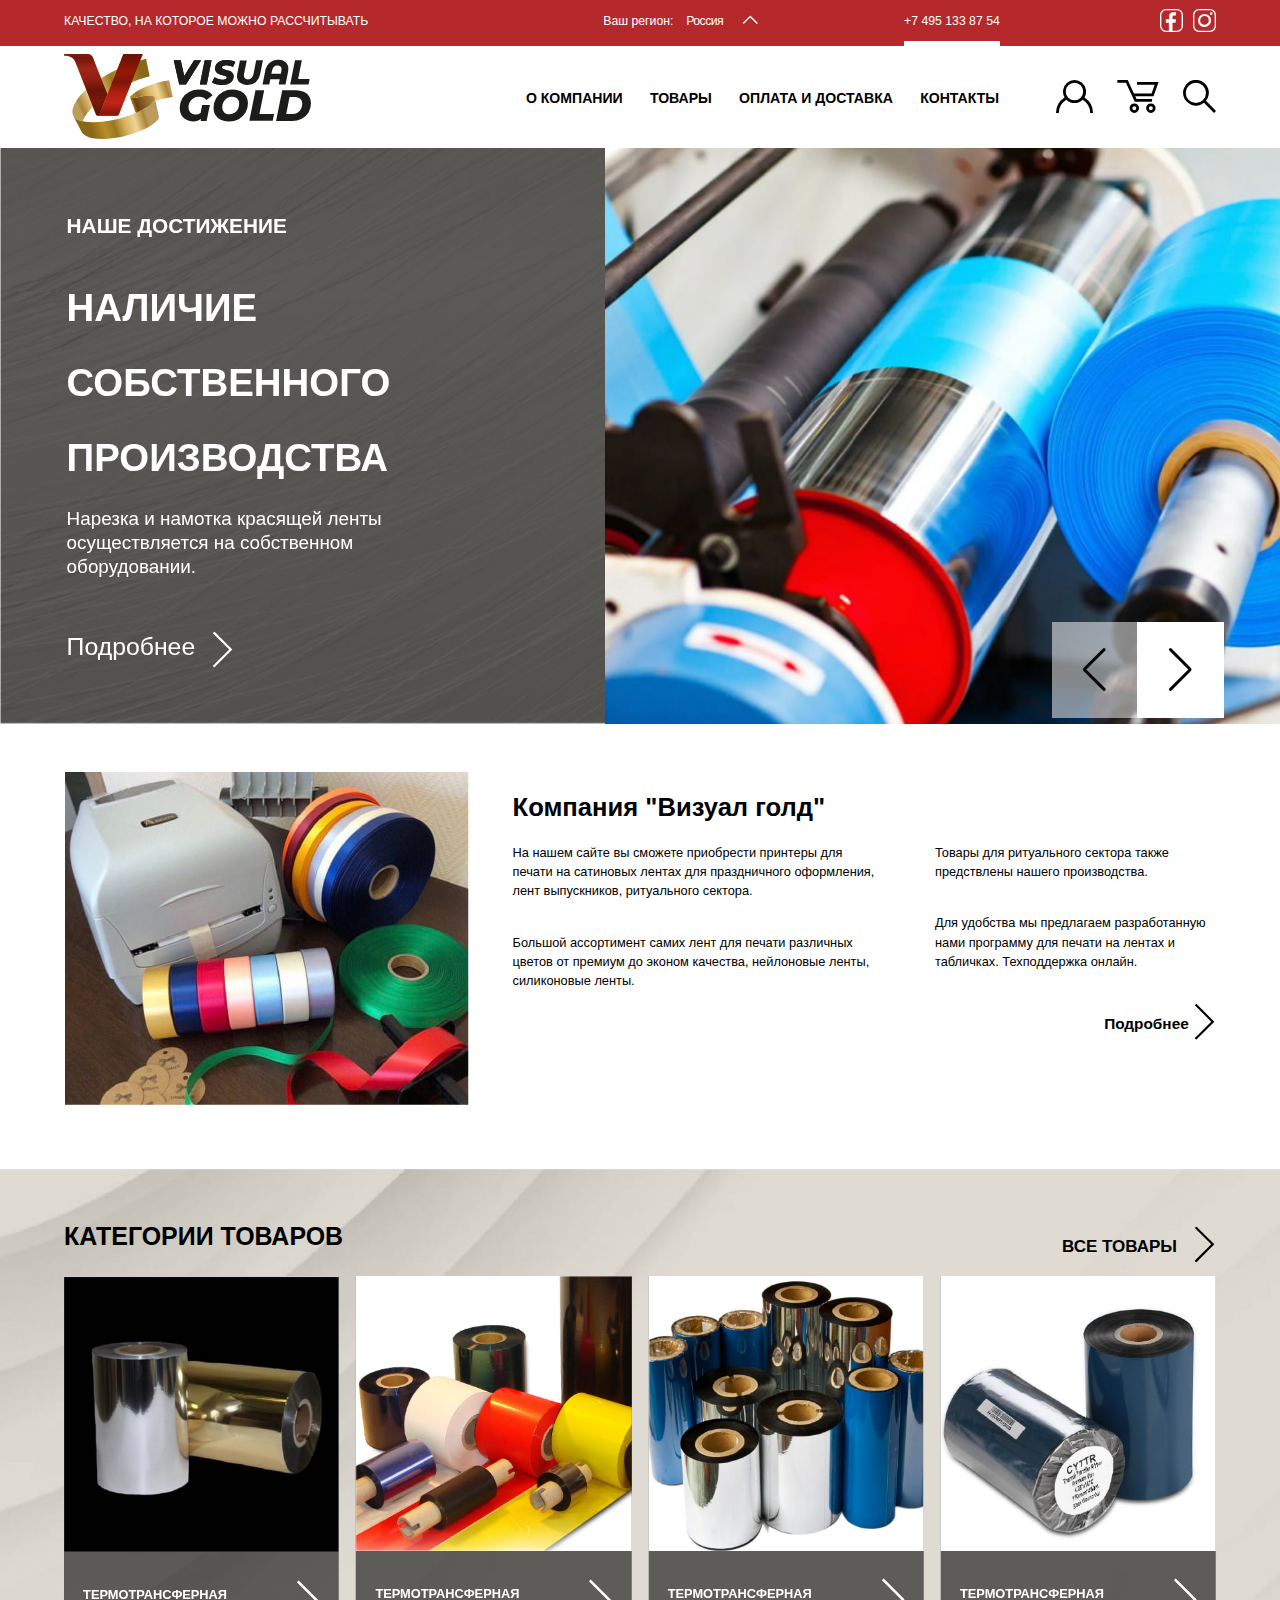
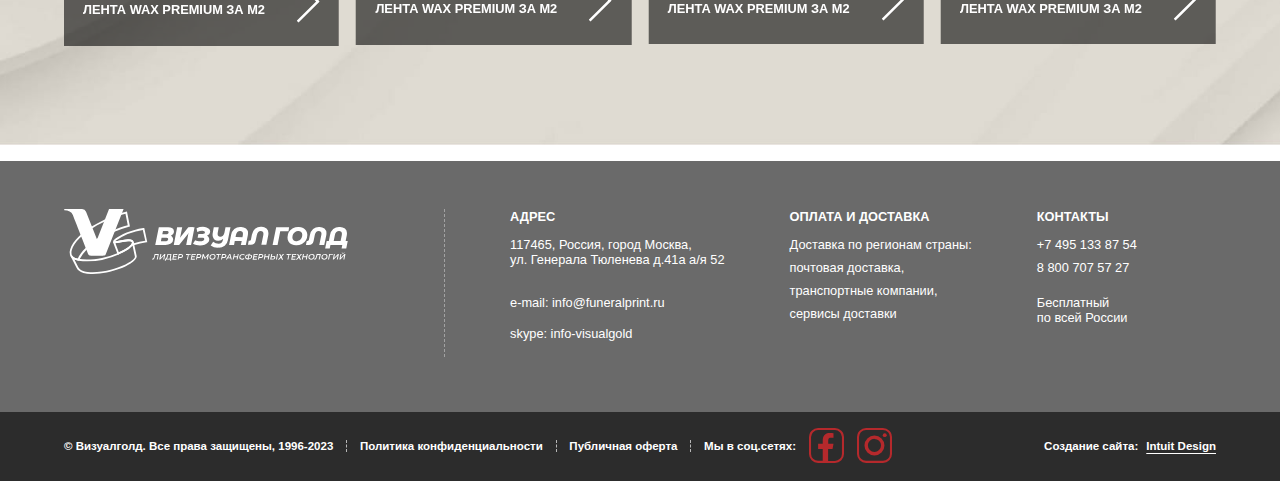
==== commit 75346285: "Fix style" ====
--- a/index.html
+++ b/index.html
@@ -6,8 +6,12 @@
     <meta http-equiv="X-UA-Compatible" content="IE=edge">
     <meta name="viewport" content="width=device-width, initial-scale=1.0">
     <title>Visual Gold</title>
-    <link rel="stylesheet" href="./source/swiper-bundle.min.css">
-    <link rel="stylesheet" href="./source/style.css">
+    <link rel="stylesheet" href="./source/style/swiper-bundle.min.css">
+    <link rel="stylesheet" href="./source/style/style.css">
+    <link rel="icon" href="./source/assets/img/favicon.ico">
+    <link rel="icon" href="./source/assets/img/favicon-32x32.png" type="image/svg+xml">
+    <link rel="manifest" href="./manifest.json">
+    <link rel="preload" href="./source/assets/fonts/lato-regular.woff2" type="font/woff2" as="font" crossorigin="anonymous">
 </head>
 
 <body>
@@ -62,8 +66,8 @@
                     <div class="container">
                         <div class="navigation__menu">
                             <a class="navigation__menu--logo logo-header" href="./index.html">
-                                <img class="logo-header__img" src="./source/svg/Лого.svg" alt="Логотип Visual Gold"
-                                    width="246" height="85">
+                                <img class="logo-header__img" src="./source/assets/svg/Лого.svg"
+                                    alt="Логотип Visual Gold" width="246" height="85">
                             </a>
                             <div class="navigation__menu-link menu-link">
                                 <nav class="menu-link__nav nav">
@@ -150,7 +154,7 @@
                                                 <span class="visually-hidden">basket</span>
                                             </a>
                                         </li>
-                                        <li class="menu-link__client--item">
+                                        <li class="menu-link__client--item popover-search">
                                             <a class="link" href="#">
                                                 <svg class="link__search" aria-hidden="true" focusable="false"
                                                     width="33" height="33" data-name="Search"
@@ -160,10 +164,32 @@
                                                 </svg>
                                                 <span class="visually-hidden">search</span>
                                             </a>
+
                                         </li>
                                     </ul>
+                                    <div class="popover-container search__close">
+                                        <h3 class="visually-hidden">Поиск по сайту</h3>
+                                        <button class="search-button button" type="button">
+                                            <span class="visually-hidden">Закрыть поиск</span>
+                                        </button>
+                                        <form class="search-form" action="https://echo.htmlacademy.ru/" method="post">
+                                            <label class="visually-hidden" for="popover-searchs">Поиск</label>
+                                            <input class="search-input" placeholder="Поиск по сайту" type="search"
+                                                name="search" id="popover-searchs" required="">
+                                            <button class="search-input__close-icon" type="reset"></button>
+                                            <button class="search-input__button button" type="button">
+                                                <span>Найти</span>
+                                                <svg aria-hidden="true" focusable="false" width="15" height="20"
+                                                    data-name="arrow" xmlns="http://www.w3.org/2000/svg"
+                                                    viewBox="0 0 25.6 47">
+                                                    <path d="m2 47-2-2 21.6-21.6L.2 2l2-2 23.4 23.4L2 47z"></path>
+                                                </svg>
+                                            </button>
+                                        </form>
+                                    </div>
                                     <button class="menu-link__client-button" type="button">
                                         <span class="visually-hidden">Открыть меню</span>
+                                        <span class="menu-link__client-button__span"></span>
                                     </button>
                                 </div>
                             </div>
@@ -172,101 +198,126 @@
                 </div>
             </div>
             <div class="main-header__mobil">
-                <a class="menu-link__auth-mobil modal-button link" href="#">
-                    <span class="menu-link__auth-mobil__span">Вход/регистрация</span>
-                    <svg class="menu-link__auth-mobil__svg" aria-hidden="true" focusable="false" width="30" height="26" data-name="Login" xmlns="http://www.w3.org/2000/svg" viewBox="0 0 36.9 32.9">
-                        <path d="M28.4 17.4a11.5 11.5 0 1 0-19.8 0A18.5 18.5 0 0 0 0 32.9h2.8a15.6 15.6 0 0 1 7.5-13.3 11.5 11.5 0 0 0 16.3 0A15.6 15.6 0 0 1 34.1 33h2.8a18.5 18.5 0 0 0-8.5-15.5Zm-10 2.8a8.7 8.7 0 1 1 8.7-8.7 8.7 8.7 0 0 1-8.6 8.7Z"></path>
-                    </svg>
-                </a>
-                <nav class="menu-link__nav--mobil nav">
-                    <ul class="nav__list list">
-                        <li class="nav__item">
-                            <a class="nav__item-link link" href="./about-us.html">
-                                <span class="nav__active">О компании</span>
+                <div class="main-header__mobil-container">
+                    <a class="menu-link__auth-mobil modal-button link" href="#">
+                        <span class="menu-link__auth-mobil__span">Вход/регистрация</span>
+                        <svg class="menu-link__auth-mobil__svg" aria-hidden="true" focusable="false" width="30" height="26"
+                            data-name="Login" xmlns="http://www.w3.org/2000/svg" viewBox="0 0 36.9 32.9">
+                            <path
+                                d="M28.4 17.4a11.5 11.5 0 1 0-19.8 0A18.5 18.5 0 0 0 0 32.9h2.8a15.6 15.6 0 0 1 7.5-13.3 11.5 11.5 0 0 0 16.3 0A15.6 15.6 0 0 1 34.1 33h2.8a18.5 18.5 0 0 0-8.5-15.5Zm-10 2.8a8.7 8.7 0 1 1 8.7-8.7 8.7 8.7 0 0 1-8.6 8.7Z">
+                            </path>
+                        </svg>
+                    </a>
+                    <nav class="menu-link__nav--mobil nav">
+                        <ul class="nav__list list">
+                            <li class="nav__item">
+                                <a class="nav__item-link link" href="./about-us.html">
+                                    <span class="nav__active">О компании</span>
+                                </a>
+                            </li>
+                            <li class="nav__item">
+                                <a class="visually-hidden" href="./goods.html">
+                                    <span class="nav__active">Товары</span>
+                                </a>
+                                <ul class="submenu-mobil list">
+                                    <li class="nav__item-link submenu__item">
+                                        <a class="nav__item-link link" href="./printers.html">
+                                            <span class="nav__active">Принтеры для печати</span>
+                                            <svg class="nav__item-link__svg" aria-hidden="true" focusable="false" width="24"
+                                                height="42" viewBox="0 0 24 42" fill="currentColor"
+                                                xmlns="http://www.w3.org/2000/svg">
+                                                <path d="M18 21.2 0 3.5l3-3 20.8 20.7L3 42l-3-3" />
+                                            </svg>
+                                        </a>
+                                    </li>
+                                    <li class="nav__item-link submenu__item">
+                                        <a class="nav__item-link link" href="#">
+                                            <span class="nav__active">Ленты</span>
+                                            <svg class="nav__item-link__svg" aria-hidden="true" focusable="false" width="24"
+                                                height="42" viewBox="0 0 24 42" fill="currentColor"
+                                                xmlns="http://www.w3.org/2000/svg">
+                                                <path d="M18 21.2 0 3.5l3-3 20.8 20.7L3 42l-3-3" />
+                                            </svg>
+                                        </a>
+                                    </li>
+                                    <li class="nav__item-link submenu__item">
+                                        <a class="nav__item-link link" href="#">
+                                            <span class="nav__active">Риббон</span>
+                                            <svg class="nav__item-link__svg" aria-hidden="true" focusable="false" width="24"
+                                                height="42" viewBox="0 0 24 42" fill="currentColor"
+                                                xmlns="http://www.w3.org/2000/svg">
+                                                <path d="M18 21.2 0 3.5l3-3 20.8 20.7L3 42l-3-3" />
+                                            </svg>
+                                        </a>
+                                    </li>
+                                    <li class="nav__item-link submenu__item">
+                                        <a class="nav__item-link link" href="#">
+                                            <span class="nav__active">Товары для ритуального сектора</span>
+                                            <svg class="nav__item-link__svg" aria-hidden="true" focusable="false" width="24"
+                                                height="42" viewBox="0 0 24 42" fill="currentColor"
+                                                xmlns="http://www.w3.org/2000/svg">
+                                                <path d="M18 21.2 0 3.5l3-3 20.8 20.7L3 42l-3-3" />
+                                            </svg>
+                                        </a>
+                                    </li>
+                                    <li class="nav__item-link submenu__item">
+                                        <a class="nav__item-link link" href="#">
+                                            <span class="nav__active">Исскуственные цветы</span>
+                                            <svg class="nav__item-link__svg" aria-hidden="true" focusable="false" width="24"
+                                                height="42" viewBox="0 0 24 42" fill="currentColor"
+                                                xmlns="http://www.w3.org/2000/svg">
+                                                <path d="M18 21.2 0 3.5l3-3 20.8 20.7L3 42l-3-3" />
+                                            </svg>
+                                        </a>
+                                    </li>
+                                </ul>
+                            </li>
+                            <li class="nav__item">
+                                <a class="nav__item-link link" href="#">
+                                    <span class="nav__active">Доставка и оплата</span>
+                                </a>
+                            </li>
+                            <li class="nav__item">
+                                <a class="nav__item-link link" href="#">
+                                    <span class="nav__active">Контакты</span>
+                                </a>
+                            </li>
+                        </ul>
+                        <span class="nav-header__border"></span>
+                    </nav>
+                    <div class="menu-link__info-mobil info-mobil">
+                        <a class="info-mobil__email link" href="mailto:info@funeralprint.ru">e-mail:
+                            info@funeralprint.ru</a>
+                        <a class="info-mobil__phone link" href="tel:+74951338754" target="_blank">+7 495 133
+                            87
+                            54</a>
+                        <a class="info-mobil__phone link" href="tel:88007075727" target="_blank">8 800 707
+                            57 27</a>
+                        <div class="info-mobil__social">
+                            <a class="info-mobil__social-facebook link facebook" href="#" target="_blank">
+                                <svg class="facebook-mobil" aria-hidden="true" focusable="false" width="23" height="23"
+                                    fill="currentColor" data-name="facebook" xmlns="http://www.w3.org/2000/svg"
+                                    viewBox="0 0 23.9 23.9">
+                                    <path
+                                        d="M17.7 0H6.2A6.2 6.2 0 0 0 0 6.2v11.5a6.2 6.2 0 0 0 6.2 6.2h11.5a6.2 6.2 0 0 0 6.2-6.2V6.2A6.2 6.2 0 0 0 17.7 0Zm4.8 17.7a4.8 4.8 0 0 1-4.8 4.8H13v-8.2h3.1l.5-3.6H13v-2c0-2 1-2 1.8-2h1.9V3.5c-3.6-.3-5-.1-6.3 1.3-.9 1-1 2.3-1 4.6v1.3H6.1v3.6h3.1v8.2H6.1a4.8 4.8 0 0 1-4.7-4.8V6.2a4.8 4.8 0 0 1 4.8-4.8h11.5a4.8 4.8 0 0 1 4.8 4.8Z">
+                                    </path>
+                                </svg>
                             </a>
-                        </li>
-                        <li class="nav__item">
-                            <a class="visually-hidden" href="./goods.html">
-                                <span class="nav__active">Товары</span>
+                            <a class="info-mobil__social-instagram link instagram" href="#" target="_blank">
+                                <svg class="instagram-mobil" aria-hidden="true" focusable="false" width="23" height="23"
+                                    fill="currentColor" data-name="instagram" xmlns="http://www.w3.org/2000/svg"
+                                    viewBox="0 0 23.9 23.9">
+                                    <defs></defs>
+                                    <path class="cls-1"
+                                        d="M17.7 23.9H6.2A6.2 6.2 0 0 1 0 17.7V6.2A6.2 6.2 0 0 1 6.2 0h11.5a6.2 6.2 0 0 1 6.2 6.2v11.5a6.2 6.2 0 0 1-6.2 6.2ZM6.2 1.4a4.8 4.8 0 0 0-4.8 4.8v11.5a4.8 4.8 0 0 0 4.8 4.8h11.5a4.8 4.8 0 0 0 4.8-4.8V6.2a4.8 4.8 0 0 0-4.8-4.8Z">
+                                    </path>
+                                    <path class="cls-1"
+                                        d="M12 18.8a6.8 6.8 0 1 1 6.8-6.9 6.8 6.8 0 0 1-6.9 6.8Zm0-11.4a4.5 4.5 0 1 0 4.4 4.5A4.5 4.5 0 0 0 12 7.4Z">
+                                    </path>
+                                    <circle class="cls-1" cx="18.9" cy="4.9" r="1.4"></circle>
+                                </svg>
                             </a>
-                            <ul class="submenu-mobil list">
-                                <li class="nav__item-link submenu__item">
-                                    <a class="nav__item-link link" href="./printers.html">
-                                        <span class="nav__active">Принтеры для печати</span>
-                                        <svg class="nav__item-link__svg" aria-hidden="true" focusable="false" width="24" height="42" viewBox="0 0 24 42" fill="currentColor" xmlns="http://www.w3.org/2000/svg">
-                                            <path d="M18 21.2 0 3.5l3-3 20.8 20.7L3 42l-3-3"/>
-                                        </svg>
-                                    </a>
-                                </li>
-                                <li class="nav__item-link submenu__item">
-                                    <a class="nav__item-link link" href="#">
-                                        <span class="nav__active">Ленты</span>
-                                        <svg class="nav__item-link__svg" aria-hidden="true" focusable="false" width="24" height="42" viewBox="0 0 24 42" fill="currentColor" xmlns="http://www.w3.org/2000/svg">
-                                            <path d="M18 21.2 0 3.5l3-3 20.8 20.7L3 42l-3-3"/>
-                                        </svg>
-                                    </a>
-                                </li>
-                                <li class="nav__item-link submenu__item">
-                                    <a class="nav__item-link link" href="#">
-                                        <span class="nav__active">Риббон</span>
-                                        <svg class="nav__item-link__svg" aria-hidden="true" focusable="false" width="24" height="42" viewBox="0 0 24 42" fill="currentColor" xmlns="http://www.w3.org/2000/svg">
-                                            <path d="M18 21.2 0 3.5l3-3 20.8 20.7L3 42l-3-3"/>
-                                        </svg>
-                                    </a>
-                                </li>
-                                <li class="nav__item-link submenu__item">
-                                    <a class="nav__item-link link" href="#">
-                                        <span class="nav__active">Товары для ритуального сектора</span>
-                                        <svg class="nav__item-link__svg" aria-hidden="true" focusable="false" width="24" height="42" viewBox="0 0 24 42" fill="currentColor" xmlns="http://www.w3.org/2000/svg">
-                                            <path d="M18 21.2 0 3.5l3-3 20.8 20.7L3 42l-3-3"/>
-                                        </svg>
-                                    </a>
-                                </li>
-                                <li class="nav__item-link submenu__item">
-                                    <a class="nav__item-link link" href="#">
-                                        <span class="nav__active">Исскуственные цветы</span>
-                                        <svg class="nav__item-link__svg" aria-hidden="true" focusable="false" width="24" height="42" viewBox="0 0 24 42" fill="currentColor" xmlns="http://www.w3.org/2000/svg">
-                                            <path d="M18 21.2 0 3.5l3-3 20.8 20.7L3 42l-3-3"/>
-                                        </svg>
-                                    </a>
-                                </li>
-                            </ul>
-                        </li>
-                        <li class="nav__item">
-                            <a class="nav__item-link link" href="#">
-                                <span class="nav__active">Доставка и оплата</span>
-                            </a>
-                        </li>
-                        <li class="nav__item">
-                            <a class="nav__item-link link" href="#">
-                                <span class="nav__active">Контакты</span>
-                            </a>
-                        </li>
-                    </ul>
-                    <span class="nav-header__border"></span>
-                </nav>
-                <div class="menu-link__info-mobil info-mobil">
-                    <a class="info-mobil__email link" href="mailto:info@funeralprint.ru">e-mail:
-                        info@funeralprint.ru</a>
-                    <a class="info-mobil__phone link" href="tel:+74951338754" target="_blank">+7 495 133
-                        87
-                        54</a>
-                    <a class="info-mobil__phone link" href="tel:88007075727" target="_blank">8 800 707
-                        57 27</a>
-                    <div class="info-mobil__social">
-                        <a class="info-mobil__social-facebook link facebook" href="#" target="_blank">
-                            <svg class="facebook-mobil" aria-hidden="true" focusable="false" width="23" height="23" fill="currentColor" data-name="facebook" xmlns="http://www.w3.org/2000/svg" viewBox="0 0 23.9 23.9">
-                                <path d="M17.7 0H6.2A6.2 6.2 0 0 0 0 6.2v11.5a6.2 6.2 0 0 0 6.2 6.2h11.5a6.2 6.2 0 0 0 6.2-6.2V6.2A6.2 6.2 0 0 0 17.7 0Zm4.8 17.7a4.8 4.8 0 0 1-4.8 4.8H13v-8.2h3.1l.5-3.6H13v-2c0-2 1-2 1.8-2h1.9V3.5c-3.6-.3-5-.1-6.3 1.3-.9 1-1 2.3-1 4.6v1.3H6.1v3.6h3.1v8.2H6.1a4.8 4.8 0 0 1-4.7-4.8V6.2a4.8 4.8 0 0 1 4.8-4.8h11.5a4.8 4.8 0 0 1 4.8 4.8Z"></path>
-                            </svg>
-                        </a>
-                        <a class="info-mobil__social-instagram link instagram" href="#" target="_blank">
-                            <svg class="instagram-mobil" aria-hidden="true" focusable="false" width="23" height="23" fill="currentColor" data-name="instagram" xmlns="http://www.w3.org/2000/svg" viewBox="0 0 23.9 23.9">
-                                <defs></defs>
-                                <path class="cls-1" d="M17.7 23.9H6.2A6.2 6.2 0 0 1 0 17.7V6.2A6.2 6.2 0 0 1 6.2 0h11.5a6.2 6.2 0 0 1 6.2 6.2v11.5a6.2 6.2 0 0 1-6.2 6.2ZM6.2 1.4a4.8 4.8 0 0 0-4.8 4.8v11.5a4.8 4.8 0 0 0 4.8 4.8h11.5a4.8 4.8 0 0 0 4.8-4.8V6.2a4.8 4.8 0 0 0-4.8-4.8Z"></path>
-                                <path class="cls-1" d="M12 18.8a6.8 6.8 0 1 1 6.8-6.9 6.8 6.8 0 0 1-6.9 6.8Zm0-11.4a4.5 4.5 0 1 0 4.4 4.5A4.5 4.5 0 0 0 12 7.4Z"></path>
-                                <circle class="cls-1" cx="18.9" cy="4.9" r="1.4"></circle>
-                            </svg>
-                        </a>
+                        </div>
                     </div>
                 </div>
             </div>
@@ -292,7 +343,7 @@
                             </div>
                         </div>
                         <div class="slide__image">
-                            <img src="./source/img/Фото главное.jpg" alt="Изображение">
+                            <img src="./source/assets/img/Фото главное.jpg" alt="Изображение">
                         </div>
                     </div>
                     <div class="swiper-slide slide">
@@ -311,7 +362,7 @@
                             </div>
                         </div>
                         <div class="slide__image">
-                            <img src="./source/img/Ресурс 1-100.jpg" alt="Изображение">
+                            <img src="./source/assets/img/Ресурс 1-100.jpg" alt="Изображение">
                         </div>
                     </div>
                     <div class="swiper-slide slide">
@@ -319,7 +370,8 @@
                             <div class="slide__info--wrapper">
                                 <p class="slide__info--subtitle">Наше продвижение</p>
                                 <h2 class="slide__info--title">Доставим товар в любой город России</h2>
-                                <p class="slide__info--text">Сроки доставки зависят от объема товара и вида доставки.</p>
+                                <p class="slide__info--text">Сроки доставки зависят от объема товара и вида доставки.
+                                </p>
                                 <a class="slide__info--button link icon-arrow button" href="#">
                                     <span>Подробнее</span>
                                     <svg aria-hidden="true" focusable="false" width="23" height="36" style="fill:#fff"
@@ -330,7 +382,7 @@
                             </div>
                         </div>
                         <div class="slide__image">
-                            <img src="./source/img/Ресурс 2-100.jpg" alt="Изображение">
+                            <img src="./source/assets/img/Ресурс 2-100.jpg" alt="Изображение">
                         </div>
                     </div>
                 </div>
@@ -344,8 +396,8 @@
             <section class="about">
                 <div class="container">
                     <div class="about__wrapper">
-                        <img class="about__wrapper--image" width="405" height="333" src="./source/img/Фото инфо-100.jpg"
-                            alt="О компании">
+                        <img class="about__wrapper--image" width="405" height="333"
+                            src="./source/assets/img/Фото инфо-100.jpg" alt="О компании">
                         <div class="about__wrapper--info">
                             <h2 class="about__wrapper--info-title">Компания "Визуал голд"</h2>
                             <div class="about__wrapper--info-text info-text">
@@ -398,14 +450,15 @@
                                     <div class="swiper-wrapper news__wrapper-cards">
                                         <div class="categories__cards swiper-slide">
                                             <a class="card__link link" href="#">
-                                                <img class="card__link-img" width="413" height="411" src="./source/img/Фото 1-100.jpg"
-                                                    alt="Изображение товара">
+                                                <img class="card__link-img" width="413" height="411"
+                                                    src="./source/assets/img/Фото 1-100.jpg" alt="Изображение товара">
                                                 <div class="card__text">
-                                                    <h3 class="card__title">Термотрансферная лента wax premium за м2</h3>
+                                                    <h3 class="card__title">Термотрансферная лента wax premium за м2
+                                                    </h3>
                                                     <span class="card__text-icons">
                                                         <svg aria-hidden="true" focusable="false" width="23" height="45"
-                                                            style="fill:#fff" data-name="arrow" xmlns="http://www.w3.org/2000/svg"
-                                                            viewBox="0 0 25.6 47">
+                                                            style="fill:#fff" data-name="arrow"
+                                                            xmlns="http://www.w3.org/2000/svg" viewBox="0 0 25.6 47">
                                                             <path d="m2 47-2-2 21.6-21.6L.2 2l2-2 23.4 23.4L2 47z" />
                                                         </svg>
                                                     </span>
@@ -414,14 +467,15 @@
                                         </div>
                                         <div class="categories__cards swiper-slide">
                                             <a class="card__link link" href="#">
-                                                <img class="card__link-img" width="413" height="411" src="./source/img/Фото 2-100.jpg"
-                                                    alt="Изображение товара">
+                                                <img class="card__link-img" width="413" height="411"
+                                                    src="./source/assets/img/Фото 2-100.jpg" alt="Изображение товара">
                                                 <div class="card__text">
-                                                    <h3 class="card__title">Термотрансферная лента wax premium за м2</h3>
+                                                    <h3 class="card__title">Термотрансферная лента wax premium за м2
+                                                    </h3>
                                                     <span class="card__text-icons">
                                                         <svg aria-hidden="true" focusable="false" width="23" height="45"
-                                                            style="fill:#fff" data-name="arrow" xmlns="http://www.w3.org/2000/svg"
-                                                            viewBox="0 0 25.6 47">
+                                                            style="fill:#fff" data-name="arrow"
+                                                            xmlns="http://www.w3.org/2000/svg" viewBox="0 0 25.6 47">
                                                             <path d="m2 47-2-2 21.6-21.6L.2 2l2-2 23.4 23.4L2 47z" />
                                                         </svg>
                                                     </span>
@@ -430,14 +484,15 @@
                                         </div>
                                         <div class="categories__cards swiper-slide">
                                             <a class="card__link link" href="#">
-                                                <img class="card__link-img" width="413" height="411" src="./source/img/Фото 3-100.jpg"
-                                                    alt="Изображение товара">
+                                                <img class="card__link-img" width="413" height="411"
+                                                    src="./source/assets/img/Фото 3-100.jpg" alt="Изображение товара">
                                                 <div class="card__text">
-                                                    <h3 class="card__title">Термотрансферная лента wax premium за м2</h3>
+                                                    <h3 class="card__title">Термотрансферная лента wax premium за м2
+                                                    </h3>
                                                     <span class="card__text-icons">
                                                         <svg aria-hidden="true" focusable="false" width="23" height="45"
-                                                            style="fill:#fff" data-name="arrow" xmlns="http://www.w3.org/2000/svg"
-                                                            viewBox="0 0 25.6 47">
+                                                            style="fill:#fff" data-name="arrow"
+                                                            xmlns="http://www.w3.org/2000/svg" viewBox="0 0 25.6 47">
                                                             <path d="m2 47-2-2 21.6-21.6L.2 2l2-2 23.4 23.4L2 47z" />
                                                         </svg>
                                                     </span>
@@ -446,14 +501,15 @@
                                         </div>
                                         <div class="categories__cards swiper-slide">
                                             <a class="card__link link" href="#">
-                                                <img class="card__link-img" width="413" height="411" src="./source/img/Фото 4-100.jpg"
-                                                    alt="Изображение товара">
+                                                <img class="card__link-img" width="413" height="411"
+                                                    src="./source/assets/img/Фото 4-100.jpg" alt="Изображение товара">
                                                 <div class="card__text">
-                                                    <h3 class="card__title">Термотрансферная лента wax premium за м2</h3>
+                                                    <h3 class="card__title">Термотрансферная лента wax premium за м2
+                                                    </h3>
                                                     <span class="card__text-icons">
                                                         <svg aria-hidden="true" focusable="false" width="23" height="45"
-                                                            style="fill:#fff" data-name="arrow" xmlns="http://www.w3.org/2000/svg"
-                                                            viewBox="0 0 25.6 47">
+                                                            style="fill:#fff" data-name="arrow"
+                                                            xmlns="http://www.w3.org/2000/svg" viewBox="0 0 25.6 47">
                                                             <path d="m2 47-2-2 21.6-21.6L.2 2l2-2 23.4 23.4L2 47z" />
                                                         </svg>
                                                     </span>
@@ -464,11 +520,9 @@
                                 </div>
                             </div>
                             <div class="categories__scroll scroll">
-                                <div class="categories__scroll-prev swiper-button-prev scroll-prev" type="button"
-                                    aria-label="Previous slide">
+                                <div class="categories__scroll-prev swiper-button-prev scroll-prev">
                                 </div>
-                                <div class="categories__scroll-next swiper-button-next scroll-next" type="button"
-                                    aria-label="Next slide">
+                                <div class="categories__scroll-next swiper-button-next scroll-next">
                                 </div>
                             </div>
                         </div>
@@ -583,7 +637,7 @@
                     <div class="container">
                         <div class="supinfo__wrapper">
                             <div class="supinfo__wrapper--info">
-                                <p class="supinfo__wrapper--info-name">© Визуалголд. Все права защищены, 1996-2022</p>
+                                <p class="supinfo__wrapper--info-name">© Визуалголд. Все права защищены, 1996-2023</p>
                                 <span class="nav-footer__border"></span>
                                 <a class="supinfo__wrapper--info-privacyPolicy link" href="#">Политика
                                     конфиденциальности</a>
@@ -628,6 +682,7 @@
         </footer>
         <div class="modal modal-close">
             <section class="modal__container">
+                <h2 class="visually-hidden">Модальное окно входа</h2>
                 <button class="modal__form__button-close button" type="submit">
                     <span class="visually-hidden">Закрыть модальное окно</span>
                 </button>
@@ -700,9 +755,9 @@
             </section>
         </div>
     </div>
-    <script src="./source/swiper-bundle.min.js"></script>    
-    <script src="./source/jquery-3.6.3.min.js"></script>
-    <script src="./source/script.js"></script>
+    <script src="./source/js/swiper-bundle.min.js"></script>
+    <script src="./source/js/jquery-3.6.3.min.js"></script>
+    <script src="./source/js/script.js" type="module"></script>
 </body>
 
 </html>--- a/source/style/style.css
+++ b/source/style/style.css
@@ -0,0 +1,4309 @@
+@font-face {
+    font-family: "Lato";
+    font-style: normal;
+    font-weight: 300;
+    src: url("../assets/fonts/Lato-Thin.ttf") format("ttf"), 
+        url("../assets/fonts/lato-light.woff2") format("woff2");
+    font-display: swap; /* чтобы шрифт не блокировался и имел бесконечный период подмены */
+  }
+
+  @font-face {
+    font-family: "Lato";
+    font-style: normal;
+    font-weight: 400;
+    src: url("../assets/fonts/Lato-Regular.ttf") format("ttf"), 
+        url("../assets/fonts/lato-regular.woff2") format("woff2");
+    font-display: swap;
+  }
+  
+  @font-face {
+    font-family: "Lato";
+    font-style: normal;
+    font-weight: 700;
+    src: url("../assets/fonts/Lato-Medium.ttf") format("ttf"),
+        url("../assets/fonts/lato-bold.woff2") format("woff2");
+    font-display: swap;
+  }
+  
+  @font-face {
+    font-family: "Lato";
+    font-style: normal;
+    font-weight: 800;
+    src: url("../assets/fonts/Lato-Heavy.ttf") format("ttf"),
+        url("../assets/fonts/Lato-Black.woff2") format("woff2");
+    font-display: swap;
+  }
+
+  @font-face {
+    font-family: "Lato";
+    font-style: normal;
+    font-weight: 900;
+    src: url("../assets/fonts/Lato-Bold.ttf") format("ttf"),
+        url("../assets/fonts/lato-bold.woff2") format("woff2");
+    font-display: swap;
+  }
+  
+  html {
+    height: 100%;
+  }
+  
+  body {
+    margin: 0;
+    display: flex;
+    flex-direction: column;
+    min-height: 100vh;
+    font-family: "Lato", sans-serif;
+    font-style: normal;
+    font-size: 0.8vw;
+    font-weight: 400;
+    color: #000000;
+  }
+  
+  .wrapper {
+    overflow: hidden;
+}
+
+  .container {
+    width: 90vw;
+    margin: 0 auto;
+  }
+
+  .button {
+    cursor: pointer;
+    transition: opacity 0.4s ease-in-out;
+  }
+
+  .button:hover,
+  .button:active {
+    opacity: 0.7;
+  }
+  
+  .visually-hidden {
+    position: absolute;
+    width: 1px;
+    height: 1px;
+    margin: -1px;
+    padding: 0;
+    border: 0;
+    white-space: nowrap;
+    clip-path: inset(100%);
+    clip: rect(0 0 0 0);
+    overflow: hidden;
+  }
+
+.link {
+    position: relative;
+    text-decoration: none;
+    transition: opacity 0.3s ease-in-out;
+}
+
+.list {
+    margin: 0;
+    padding: 0;
+    list-style-type: none;
+}
+
+.scroll {
+    position: absolute;
+    bottom: 2rem;
+    right: 2.9rem;
+    display: flex;
+    width: 12rem;
+    height: 6rem;
+    background: #ffffff82;
+}
+
+.scroll-prev,
+.scroll-next {
+    display: flex;
+    justify-content: center;
+    align-items: center;
+    width: 5.4rem;
+    height: 6rem;
+    cursor: pointer;
+    background: #ffffff82;
+    outline: none;
+    transition: all 0.5s ease-in-out;
+}
+
+.scroll-next svg,
+.scroll-prev svg {
+    height: 2rem;
+}
+
+.scroll-next {
+    background-color: #ffffff;
+}
+
+.swiper-button-prev:after,
+.swiper-button-next:after {
+    color: black;
+    transition: color 0.3s ease-in-out;
+}
+
+.scroll-prev:hover.swiper-button-prev:after, 
+.scroll-prev:active.swiper-button-prev:after, 
+.scroll-next:hover.swiper-button-next:after,
+.scroll-next:active.swiper-button-next:after {
+    color: #fff;
+}
+
+.scroll-prev:hover,
+.scroll-prev:active,
+.scroll-next:hover,  
+.scroll-next:active {  
+    background-color: #b5292c;
+}
+
+.news__scroll-prev {
+    position: absolute;
+    top: 27%;
+    transform: translate(-10%,-52%);
+    background: transparent;
+}
+ 
+.news__scroll-next {
+    position: absolute;
+    top: 27%;
+    right: -1%;
+    transform: translate(-20%,-52%);
+    background: transparent;
+}
+
+.swiper .news__scroll-prev::after, 
+.swiper .news__scroll-next::after {
+    color: #CBCACA;
+}
+
+.news__scroll-prev,
+.news__scroll-next {
+    width: 4vw;
+    height: 4vw;
+}
+
+.news__scroll-prev:hover,
+.news__scroll-next:hover,
+.news__scroll-prev:active,
+.news__scrol-nextl:active {
+    min-width: 64px;
+    width: 4vw;
+    min-height: 64px;
+    height: 4vw;
+    background: #969797;
+    transition: 0.4s;
+}
+
+.news__wrapper .news__scroll-prev:hover::after,
+.news__wrapper .news__scroll-next:hover::after,
+.news__wrapper .news__scroll-prev:active::after,
+.news__wrapper .news__scroll-next:active::after {
+    color: white;
+    transition: 0.4s;
+}
+
+input::-webkit-outer-spin-button,
+input::-webkit-inner-spin-button {
+  -webkit-appearance: none;
+  margin: 0;
+}
+
+/* input[type=number] {
+  -moz-appearance:textfield;
+} */
+
+.breadcrumbs {
+    display: flex;
+    position: relative;
+    gap: 0.6vw;
+}
+
+.breadcrumbs-item:not(:last-child) {
+    padding-right: 1.6vw;
+}
+
+.breadcrumbs-item::after {
+    position: absolute;
+    top: 0.3vh;
+    left: 5.4vw;
+    display: block;
+    width: 15px;
+    height: 24px;
+    content: "";
+    background-image: url('../assets/svg/icon-line.svg');
+    background-repeat: no-repeat;
+    background-size: contain;
+}
+
+.breadcrumbs-link {
+    position: relative;
+    font-family: inherit;
+    font-weight: 500;
+    /* font-size: 1.6rem; */
+    font-size: 1.3vw;
+    line-height: 2vw;
+    color: #656666;
+    transition: all 0.4s ease-in-out;
+}
+
+.active-breadcrumbs:hover::after,
+.breadcrumbs-link:hover::after,
+.breadcrumbs-link:active::after {
+    content: "";
+    position: absolute;
+    top: 27px;
+    left: 0;
+    width: 100%;
+    height: 3px;
+    background-color: #656666;
+    transition: all 0.4s ease-in-out;
+}
+
+
+.categories__pagination-bottom {
+    display: flex;
+    justify-content: center;
+    margin: 45px;
+}
+
+.pagination {
+    display: none;
+}
+
+.pagination-list {
+    display: flex;
+    padding: 0;
+    gap: 1rem;
+    flex-wrap: wrap;
+    align-items: center;
+}
+
+.pagination-link {
+    display: flex;
+    min-width: 20px;
+    padding: 4px 2px;
+    justify-content: center;
+    box-sizing: border-box;
+    font-family: inherit;
+    font-weight: 500;
+    /* font-size: 1.rem; */
+    font-size: 1.3vw;
+    line-height: 29px;
+    color: #B1B1B0;
+}
+
+.categories__filter--wrapper {
+    display: flex;
+    align-items: center;
+    gap: 2vw;
+}
+
+.categories__filter {
+    display: flex;
+    justify-content: space-between;
+    margin-bottom: 1vw;
+}
+
+.categories__filter .form-head__select--inner {
+    width: auto;
+    padding: 0 0.8vw 0 0.5vw;
+    font-family: inherit;
+    font-weight: 500;
+    /* font-size: 1.rem; */
+    font-size: 1.3vw;
+    line-height: 29px;
+    color: #656666;
+}
+
+.categories__filter .form-head__select--inner::after {
+    display: none;
+    /* width: 25px;
+    height: 40px;
+    top: -18%;
+    right: -5%;
+    background-position: center;
+    transform: translate(70%,3%);
+    background-image: url('../assets/svg/icon-sort.svg'); */
+}
+/* 
+.categories__filter .on.form-head__select--inner::after {
+    transform: rotate(180deg) translate(-60%,3%);
+} */
+
+.categories__filter-form {
+    display: flex;
+    align-items: center;
+    position: relative;
+    font-family: inherit;
+    font-weight: 500;
+    /* font-size: 1.rem; */
+    font-size: 1.3vw;
+    line-height: 2vw;
+    color: #656666;
+}
+
+.categories__filter-form::after {
+    content: "|";
+    position: absolute;
+    right: -4%;
+    color: #808080;
+}
+
+.categories__filter-form .on.form-head__select--inner {
+    opacity: 01;
+}
+
+.categories__filter-form .on.form-head__select--inner::after {
+    display: none;
+}
+
+.categories__filter-form .form-head__select--list {
+    left: 0;
+}
+
+.categories__filter-form .form-head__select--item {
+    padding: 0.5vw 6.05vw 0.5vw 1vw;
+    font-size: 1.3vw;
+    line-height: 2vw;
+}
+
+.categories__filter-form .form-head__select--item.selected,
+.categories__filter-form .form-head__select--item:hover {
+	background-color: #B5292C;
+    color: #fff;
+    opacity: 1;
+}
+
+.form-select {
+    margin-right: 0.5vw;
+    font-family: inherit;
+    font-weight: 500;
+   /* font-size: 1.rem; */
+   font-size: 1.3vw;
+    line-height: 29px;
+    color: #656666;
+    background: transparent;
+    border: none;
+    outline: none;
+    cursor: pointer;
+    -moz-appearance: none;
+    -webkit-appearance: none;
+    appearance: none;
+}
+
+.categories__filter--number {
+    display: flex;
+    gap: 0.4rem;
+    font-family: inherit;
+    font-weight: 500;
+    /* font-size: 1.rem; */
+    font-size: 1.3vw;
+    line-height: 29px;
+    color: #B1B1B0;
+}
+
+.categories__filter--number-text,
+.categories__filter--number-one {
+    color: #656666;
+}
+
+.modal {
+    position: fixed;
+    z-index: 11;
+    top: 0;
+    left: 0;
+    display: flex;
+    flex-direction: column;
+    justify-content: center;
+    align-items: center;
+    width: 100%;
+    height: 100%;
+    background: rgb(51, 51, 51, 0.8);
+    border: 1px solid #c6c6c6;
+}
+
+.modal-close {
+    display: none;
+}
+
+.modal__container {
+    position: relative;
+    margin: auto;
+    height: 30.5vw;
+    background: #FFFFFF;
+    border: 1.19px solid #000000;
+}
+
+.modal__form__button-close {
+    display: flex;
+    justify-self: flex-end;
+    position: absolute;
+    top: 15px;
+    right: 21px;
+    width: 25px;
+    height: 25px;
+    padding: 0;
+    cursor: pointer;
+    background-color: transparent;
+    border: 0;
+}
+
+.modal__form__button-close::after, 
+.modal__form__button-close::before {
+    content: "";
+    position: absolute;
+    top: 11px;
+    left: -1px;
+    width: 25px;
+    height: 2px;
+    background-color: #969797;
+    transition: rotate 0.4s ease-in-out;
+}
+
+.modal__form__button-close::before {
+    transform: rotate(45deg);
+    box-shadow: none;
+}
+
+.modal__form__button-close::after {
+    transform: rotate(-45deg);
+    box-shadow: none;
+}
+
+.modal__form {
+    width: 24vw;
+    padding: 3.5rem 8rem;
+}
+
+.modal__head-input {
+    display: none;
+}
+
+.modal__title {
+    display: inline-block;
+    width: 11.85vw;
+    margin-bottom: 3rem;
+    font-family: inherit;
+    font-weight: 700;
+    /* font-size: 1.2rem; */
+    font-size: 1vw;
+    line-height: 1vw;
+    color: #808080;
+    cursor: pointer;
+    transition: color 0.4s ease-in-out;
+}
+
+.modal__title:hover {
+    opacity: 0.7;
+}
+
+.modal__head-register {
+    text-align: end;
+}
+
+.modal__head-input:checked + .modal__title {
+    color: #000000;
+}
+
+.modal__form-wrapper {
+    display: none;
+} 
+
+.modal__head-input__login:checked~.modal__form__login,
+.modal__head-input__register:checked~.modal__form__register {
+    display: block;
+}
+
+.modal__form__fieldset {
+    margin: 0;
+    margin-bottom: 1.5rem;
+    padding: 0;
+    border: none;
+}
+
+.modal__form__fieldset-login {
+    display: flex;
+    gap: 3.5vw;
+    align-items: center;
+    margin: 2rem 0;
+}
+
+.modal__form__legend {
+    padding-bottom: 0.5rem;
+    font-family: inherit;
+    font-weight: 400;
+    font-size: 0.72vw;
+    line-height: 1vw;
+    color: #000000;
+}
+
+.modal__form__input {
+    width: 91%;
+    padding: 0.2vw 1vw;
+    font-family: inherit;
+    font-weight: 400;
+    font-size: 1.2vw;
+    line-height: 1.5vw;
+    color: #000000;
+    border: 1.03px solid #000000;
+}
+
+.modal__form__button {
+    padding: 0.4vw 1.4vw;
+    font-family: inherit;
+    font-weight: 700;
+    font-size: 1.1vw;
+    line-height: 1.5vw;
+    color: #FFFFFF;
+    border: none;
+    background: #B5292C;
+    letter-spacing: -0.5px;
+    transition: opacity 0.6s ease-in-out;
+}
+
+.modal__form-checkbox {
+    position: relative;
+    display: block;
+    cursor: pointer;
+    font-family: inherit;
+    font-weight: 400;
+    font-size: 1.1vw;
+    line-height: 1.5vw;
+    color: #000000;
+    white-space: nowrap;
+    letter-spacing: -0.5px;
+}
+
+.modal__form-checkbox::before {
+    content: "";
+    position: absolute;
+    top: -0.1vw;
+    left: -2.4vw;
+    width: 1.5vw;
+    height: 1.5vw;
+    border: 1.5px solid #444;
+    transition-timing-function: ease-in-out;
+    transition-duration: 0.3s;
+  }
+  
+  .modal__form__input-checkbox:checked~.modal__form-checkbox::before {
+    width: 1.8vw;
+    height: 0.9vw;
+    border-color: #B5292C;
+    border-top-style: none;
+    border-right-style: none;
+    border-width: 0.15vw;
+    transform: rotate(-45deg);
+  }
+
+
+.modal__form__fieldset-link {
+    padding-top: 1vw;
+    border-top: 1px solid #B5292C;
+}
+
+.modal__form-link {
+    font-family: inherit;
+    font-weight: 400;
+    font-size: 1.2vw;
+    line-height: 1.5vw;
+    color: #B5292C;
+}
+
+.main-header {
+    position: fixed;
+    width: 100vw;
+    z-index: 10;
+}
+
+.main-header__wrapper {
+    background: white;
+}
+
+.main-header__supinfo {
+    height: 46px;
+    background-color: #b5292c;   
+}
+
+.supinfo-container {
+    display: grid;
+    grid-template-columns: 0.88fr 1fr;
+    align-items: center;
+    /* padding: 12px 0 6px; */
+    font-family: inherit;
+    font-weight: 300;
+    color: white;
+    transition: all 0.3s;
+}
+
+.main-header-out {
+    transform: translateY(-47px);
+    transition-duration: 0.3s;
+}
+
+.main-header-out .logo-header__img {
+    width: 10vw;
+    height: auto;
+}
+
+.main-header-out .main-header__wrapper {
+    background: #ffffffe0;
+    border-bottom: solid 1px rgba(51, 51, 51, 0.5);
+    transition: all 0.3s;
+}
+
+.main-header-out .popover-container {
+    transform: translateY(47px);
+}
+
+.supinfo-text {
+    margin: 0;
+    padding: 0.9rem 0;
+    font-family: inherit;
+    font-weight: 500;
+    /* font-size: 1.18rem; */
+    font-size: 0.96vw;
+    text-transform: uppercase;
+}
+
+.supinfo-data {
+    display: grid;
+    grid-auto-flow: column;
+    align-items: center;
+}
+
+.supinfo-data__text {
+    display: flex;
+    align-items: center;
+}
+
+.form-head__select {
+    -webkit-appearance: none;
+    -moz-appearance: none;
+    appearance: none;
+}
+
+.form-head__select option {
+    height: 2vh;
+    border: 1px solid #B1B1B0;
+    color:#000;
+}
+
+.select-wrap {
+	max-width: 700px;
+	width: 100%;
+	margin: 20px auto;
+}
+
+.select-wrap select {
+	margin: 20px;
+}
+
+.form-head__select--inner {
+	outline: none;
+    border: none;
+    width: 5.5vw;
+    padding: 0.8rem 0.8rem;
+    background-color: transparent;
+    font-family: inherit;
+    font-weight: 500;
+    /* font-size: 1.18rem; */
+    font-size: 0.96vw;
+    line-height: 1vw;
+    letter-spacing: -0.55px;
+    color: white;
+    cursor: pointer;
+    border-radius: 0;
+	cursor: pointer;
+	position: relative;
+}
+
+.on.form-head__select--inner,
+.form-head__select--inner:hover {
+    opacity: 0.7;
+    transition: opacity 0.4s ease-in-out;
+}
+
+.form-head__select--list {
+    position: absolute;
+    width: max-content;
+    margin: 0;
+    padding: 0;
+    z-index: 1;
+    background: #fff;
+    border: 2px solid #B1B1B0;
+    list-style-type: none;
+}
+
+.form-head__select--list.on {
+	display: block;
+}
+
+.form-head__select--item {
+	display: block;
+    width: auto;
+    padding: 0.5vw 1vw 0.5vw 0.8vw;
+	cursor: pointer;
+    font-family: inherit;
+    font-weight: 500;
+    font-size: 0.96vw;
+    line-height: 1vw;
+    color: #000000;
+}
+
+.form-head__select--item.selected,
+.form-head__select--item:hover {
+    opacity: 0.7;
+    transition: all 0.4s ease-in-out;
+}
+
+.form-head__select--inner:after {
+	content: '';
+	display: block;
+    width: 1.5vw;
+    height: 1vw;
+    position: absolute;
+    right: 0;
+    top: 35%;
+    background: url("../assets/svg/icon-arrow-white.svg") no-repeat right;
+    transition: all .4s ease-in-out;
+    transform: rotate(0deg) translate(-0.8vw, -0.15vw);
+}
+
+.on.form-head__select--inner:after {
+    transform: rotate(180deg) translate(0.3vw, 0.1vw);
+}
+
+.supinfo-data__social {
+    display: flex;
+    gap: 0 10rem;
+    align-items: center;
+    justify-content: flex-end;
+}
+
+.supinfo-data__social-link {
+    display: flex;
+    /* gap: 0.6rem; */
+    gap: 10px;
+}
+
+.facebook-header,
+.instagram-header {
+    fill: #fff;
+    transition: opacity 0.4s ease-in-out;
+}
+
+.facebook-header:hover,
+.facebook-header:active,
+.instagram-header:hover,
+.instagram-header:active {
+    opacity: 0.7;
+}
+
+.supinfo-data__text-link {
+    font-family: inherit;
+    font-weight: 500;
+    /* font-size: 1.18rem; */
+    font-size: 0.96vw;
+    color: white;
+}
+
+.supinfo-data__social-tel {
+    position: relative;
+    min-width: 6rem;
+    width: auto;
+    font-family: inherit;
+    font-weight: 500;
+    /* font-size: 1.18rem; */
+    font-size: 0.96vw;
+    color: white;
+    white-space: nowrap;
+}
+
+.supinfo-data__social-tel::after {
+    content: '';
+    position: absolute;
+    top: 27px;
+    left: 0;
+    width: 100%;
+    height: 8px;
+    background-color: white;
+}
+
+.supinfo-data__social-tel:hover,
+.supinfo-data__social-tel:active {
+    opacity: 0.6;
+}
+
+.navigation__menu {
+    display: flex;
+    flex-wrap: wrap;
+    padding: 0.5rem 0 0.3rem;
+    justify-content: space-between;
+    align-items: center;
+}
+
+.logo-header__img {
+    width: auto;
+    max-width: 20vw;
+    transition: opacity 0.4s ease-in-out;
+}
+
+.logo-header__img:hover,
+.logo-header__img:active {
+    opacity: 0.7;
+}
+
+.menu-link {
+    display: flex;
+    gap: 0 3.7vw;
+    align-items: center;
+}
+
+.main-header__mobil {
+    display: none;
+}
+
+.nav__list {
+    display: flex;
+    gap: 0 0.5rem;
+}
+
+.nav__item {
+    position: relative;
+}
+
+.nav__item-link {
+    padding: 0.9rem 0.6rem;
+    font-family: inherit;
+    font-weight: 700;
+    /* font-size: 1.3rem; */
+    font-size: 1.1vw;
+    color:#000000;
+    text-transform: uppercase;
+}
+
+.nav__active {
+    position: relative;
+    /* transition: background-color 0.4s ease-in-out; */
+    transition: all .4s cubic-bezier(0.43,1.1,.62,1.08);
+}
+
+.nav__active-current-link::after,
+.nav__active:hover::after,
+.nav__active:active::after,
+.nav__active:focus::after,
+.nav__active:focus-within::after,
+.nav__active-link::after {
+    content: '';
+    position: absolute;
+    top: 25px;
+    left: 0;
+    width: 100%;
+    height: 3px;
+    background-color: #b5292c;
+}
+
+.menu-link__client--list {
+    display: flex;
+    gap: 0 1.5rem;
+}
+
+.nav__active-current-link,
+.link__auth:hover,
+.link__card:hover,
+.link__search:hover {
+    fill: #b5292c;
+    transition: fill 0.4s ease-in-out;
+}
+
+.basket-add::after {
+    position: absolute;
+    content: '3';
+    right: -0.7vw;
+    bottom: 24px;
+    width: 1.45vw;
+    height: 1.45vw;
+    display: flex;
+    justify-content: center;
+    align-items: center;
+    font-weight: 700;
+    font-size: 1vw;
+    line-height: 1vw;
+    color: #FFFFFF;
+    background-color: #B5292C;
+    border-radius: 50%;
+}
+
+.popover-container {
+    display: grid;
+    position: absolute;
+    top: 0;
+    right: 0;
+    width: 51%;
+    gap: 1vw;
+    padding: 3vw 3vw 3vw 8vw;
+    background: #fffffff2;
+    z-index: 2;
+}
+
+.search__close {
+    display: none;
+}
+
+.search-button {
+    position: relative;
+    height: 2vw;
+    padding: 0;
+    border: none;
+    background-color: transparent;
+    outline: 0;
+    cursor: pointer;
+}
+
+.search-button::after, 
+.search-button::before {
+    content: "";
+    position: absolute;
+    top: 0.8vw;
+    right: 0;
+    width: 2.4vw;
+    height: 2px;
+    background-color: #969797;
+    transition: rotate 0.4s ease-in-out;
+}
+
+.search-button::before {
+    transform: rotate(45deg);
+    box-shadow: none;
+}
+
+.search-button::after {
+    transform: rotate(-45deg);
+    box-shadow: none;
+}
+
+.search-form {
+    position: relative;
+    display: flex;
+    width: 96%;
+    padding: 0.7vw 1vw;
+    background-color: #fff;
+    border: 1px solid #000000;
+}
+
+.search-input {
+    position: relative;
+    width: 100%;
+    font-family: inherit;
+    font-weight: 500;
+    font-size: 1.3vw;
+    line-height: 2vw;
+    color: #000000;
+    border: none;
+    outline: none;
+}
+
+.search-input:not(:valid) ~ .search-input__close-icon {
+    display: none;
+}
+
+.search-input::-webkit-search-cancel-button {
+    -webkit-appearance: none;
+  }
+
+.search-input__close-icon {
+    position: absolute;
+    top: 2vw;
+    right: 10vw;
+    width: 2vw;
+    height: 2vw;
+    transform: translate(-50%,-50%);
+    border: none;
+    background-color: transparent;
+    outline: 0;
+    cursor: pointer;
+}
+
+.search-input__close-icon::after, 
+.search-input__close-icon::before {
+    content: "";
+    position: absolute;
+    top: 0.8vw;
+    right: 0;
+    width: 1.5vw;
+    height: 2px;
+    background-color: #969797;
+    transition: rotate 0.4s ease-in-out;
+}
+
+.search-input__close-icon::before {
+    transform: rotate(45deg);
+    box-shadow: none;
+}
+
+.search-input__close-icon::after {
+    transform: rotate(-45deg);
+    box-shadow: none;
+}
+
+.search-input__button {
+    display: flex;
+    align-items: center;
+    padding: 0.2vw 1.1vw;
+    gap: 1.4vw;
+    font-family: inherit;
+    font-weight: 500;
+    font-size: 1.3vw;
+    line-height: 2vw;
+    color: #fff;
+    background-color:#B5292B;
+    border: none;
+}
+
+.search-input__button svg {
+    fill: #fff;
+    width: 1vw;
+    height: 1.4vw;
+}
+
+.menu-link__client-button {
+    display: none;
+}
+
+.nav-header__border {
+    display: none;
+}
+
+.submenu {
+    display: none;
+}
+
+.nav__active:hover>.submenu-about,
+.nav__item:hover>.submenu-about, 
+.nav__item:active>.submenu-about, 
+.nav__item:focus-within .submenu-about,
+.nav__item:hover>.submenu-goods, 
+.nav__item:active>.submenu-goods, 
+.nav__item:focus-within .submenu-goods {
+    display: flex;
+    flex-direction: column;
+    position: absolute;
+    top: 30px;
+    left: 8px;
+    width: 25vw;
+    padding: 30px 30px 30px 0px;
+    border: 1px solid #B1B1B0;
+    background: white;
+}
+
+.submenu-about .nav__item-link:not(:last-child),
+.submenu-goods .nav__item-link:not(:last-child) {
+    margin-bottom: 1vh;
+}
+
+.submenu__link {
+    position: relative;
+}
+
+.submenu__link:hover::after,
+.submenu__link-active::after {
+    content: '';
+    position: absolute;
+    top: 25px;
+    left: 0;
+    width: 100%;
+    height: 3px;
+    background-color: #B1B1B0;
+}
+
+.wrapper .main-header-out ~ .main {
+    margin-top: 76px;
+}
+
+.main {
+    margin-top: 148px;
+    margin-bottom: 1rem;
+    flex-grow: 1;
+}
+
+.header-slider {
+    position: relative;
+    margin-bottom: 3rem;
+    z-index: 0;
+}
+
+.slider {
+    background: #656666;
+}
+
+.slide {
+    max-height: 36rem;
+    display: flex;
+    justify-content: space-between;
+    background-image: url('../assets/img/Фон\ слайдер-100.jpg');
+    background-repeat: no-repeat;
+    background-size: 100% 100%;
+}
+
+.slide__info {
+    display: flex;
+    width: 47.3vw;
+    margin: auto;
+}
+
+.slide__info--wrapper {
+    display: flex;
+    flex-direction: column;
+    /* justify-content: center; */
+    width: 66%;
+    height: 100%;
+    margin-left: 11%;
+    color: #fff;
+}
+
+.slide__image {
+    width: 52.7vw;
+    overflow: hidden;
+}
+
+.slide__image img {
+    min-width: 100%;
+    height: 100%;
+    object-fit: cover;
+    object-position: center bottom;
+    transform: scale(101%);
+}
+
+.slide__info--subtitle {
+    margin-bottom: 2rem;
+    font-family: inherit;
+    font-weight: 700;
+    font-size: 1.3rem;
+    text-transform: uppercase;
+}
+
+.slide__info--title {    
+    margin: 0;
+    margin-bottom: 0.5rem;
+    font-family: inherit;
+    font-weight: 800;
+    font-size: 3vw;
+    line-height: 75px;
+    text-transform: uppercase;
+}
+
+.slide__info--text {
+    width: 80%;
+    font-size: 1.18rem;
+    line-height: 1.5rem;
+    margin-top: 0.3rem;
+    margin-bottom: 2.5rem;
+}
+
+.slide__info--button {
+    display: flex;
+    gap: 1rem;
+    align-items: baseline;
+    height: 60px;
+    font-size: 1.55rem;
+    color:white;
+}
+
+.slide__info--button svg {
+    transform: translateY(35%);
+}
+
+.about {
+    margin-bottom: 4rem;
+}
+
+.about__wrapper {
+    display: flex;
+    gap: 0 3.4vw;
+}
+
+.about__wrapper--info-title {
+    margin-bottom: 0.5rem;
+    font-family: inherit;
+    font-weight: 700;
+    font-size: 2vw;
+}
+
+.about__wrapper--info {
+    display: flex;
+    flex-direction: column;
+}
+
+.about__wrapper--image {
+    height: auto;
+}
+
+.info-text {
+    display: flex;
+    gap: 0 3.5rem;
+}
+
+.info-text__column {
+    max-width: 36.5rem;
+}
+
+.info-text__column .info-text__column-text:not(:last-child) {
+    margin-bottom: 2rem;
+}
+
+.info-text__column-text {
+    margin-bottom: 0.2vw;
+    font-family: inherit;
+    font-weight: 400;
+    /* font-size: 1.18rem; */
+    font-size: 1vw;
+    line-height: 1.5vw;
+}
+
+.info-button {
+    display: flex;
+    justify-content: flex-end;
+}
+
+.info-button__link {
+    font-family: inherit;
+    font-weight: 700;
+    /* font-size: 1.5rem; */
+    font-size: 1.2vw;
+    color: #000;
+}
+
+.info-button__link svg {
+    transform: translateY(30%);
+}
+
+.categories {
+    padding-bottom: 11vh;
+    background-image: url("../assets/img/Фон\ галерея-100.jpg");
+    background-repeat: no-repeat;
+    background-size: cover
+}
+
+.card__link {
+    width: auto;
+    height: 100%;
+    display: flex;
+    flex-direction: column;
+    justify-content: space-between;
+}
+
+.categories__head {
+    display: flex;
+    justify-content: space-between;
+    align-items: center;
+    padding-top: 2rem;
+}
+
+.categories__head-title {
+    margin-bottom: 1.6rem;
+    font-family: inherit;
+    font-weight: 700;
+    font-size: 2.3rem;
+    font-size: 1.95vw;
+    text-transform: uppercase;
+}
+
+.categories__head-links {
+    display: flex;
+    align-items: flex-end;
+    font-family: inherit;
+    font-weight: 700;
+    /* font-size: 1.6rem; */
+    font-size: 1.33vw;
+    text-transform: uppercase;
+    color: #000;
+}
+
+.categories__head-links span {
+    padding-right: 1rem;
+}
+
+.categories__head-links svg {
+    transform: translateY(15%);
+}
+
+.categories__wrappers {
+    z-index: 0;
+}
+
+.categories__cards {
+    position: relative;
+    width: min-content;
+    background-color: #06060699;
+}
+
+.cards {
+    z-index: 0;
+}
+
+.card__link-img {
+    width: auto;
+    height: auto;
+}
+
+.card__text {
+    position: relative;
+    display: flex;
+    padding: 1.6rem 1.2rem 1.2rem;
+    align-items: center;
+    justify-content: space-between;
+    min-height: 49px;
+}
+
+.card__title {
+    margin: 0;
+    width: 78%;
+    position: relative;
+    font-family: inherit;
+    font-weight: 700;
+    /* font-size: 1.27rem; */
+    font-size: 1vw;
+    text-transform: uppercase;
+    color: white;
+}
+
+.active-card__link .card__text-icons,
+.card__text:hover .card__text-icons,
+.card__text:active .card__text-icons {
+    position: absolute;
+    right: -7px;
+    /* padding: 0.5rem 2.6rem 0.5rem; */
+    padding: 0.5vw 2vw;
+    background-color: #b5292c;
+    z-index: 1;
+    transition: background-color 0.5s ease-in-out;
+}
+
+.categories__scroll {
+    display: none;
+}
+
+.main-footer__wrapper {
+    background-color: #06060699;
+}
+
+.main-footer__menu {
+    display: flex;
+    gap: 0 2rem;
+    padding: 3rem 0 3.4rem;
+    justify-content: space-between;
+}
+
+.main-footer__menu--logo {
+    border-right: 1px dashed #ffffff61;
+    padding-right: 6rem;
+    transition: opacity 0.3s ease-in-out;
+}
+
+.main-footer__menu--logo:hover,
+.main-footer__menu--logo:active {
+    opacity: 0.7;
+}
+
+.address-footer__title,
+.delivery-footer__title,
+.contact-footer__title,
+.subscription-footer__title {
+    margin: 0;
+    white-space: nowrap;
+    font-family: inherit;
+    font-weight: 700;
+    font-size: 1vw;
+    text-transform: uppercase;
+    color: white;
+}
+
+.address-footer__text {
+    margin-bottom: 1.8rem;
+    font-family: inherit;
+    font-weight: 400;
+    font-size: 1vw;
+    color: white;
+}
+
+.address-footer__link {
+    display: block;
+    margin-bottom: 1rem;
+    font-family: inherit;
+    font-weight: 400;
+    font-size: 1vw;
+    color: white;
+}
+
+.address-footer__link:hover,
+.address-footer__link:active,
+.delivery-footer__item-link:hover,
+.delivery-footer__item-link:active,
+.contact-footer__phone:hover,
+.contact-footer__phone:active {
+    transition: opacity 0.4s ease-in-out;
+    opacity: 0.6;
+}
+
+.address-footer, 
+.delivery-footer, 
+.contact-footer, 
+.subscription-footer {
+    min-width: 14vw;
+}
+
+.delivery-footer__text {
+    margin-bottom: 0.5rem;
+    font-family: inherit;
+    font-weight: 400;
+    font-size: 1vw;
+    color: white;
+}
+
+.delivery-footer__item-link {
+    display: block;
+    padding-bottom: 0.5rem;
+    font-family: inherit;
+    font-weight: 400;
+    font-size: 1vw;
+    color: white;
+}
+
+.contact-footer__title {
+    margin-bottom: 1vw;
+}
+
+.contact-footer__phone {
+    display: block;
+    padding-bottom: 0.5rem;
+    font-family: inherit;
+    font-weight: 400;
+    font-size: 1vw;
+    color: white;
+}
+
+.contact-footer__phone-text {
+    font-family: inherit;
+    font-weight: 400;
+    font-size: 1vw;
+    color: white;
+}
+
+.main-footer__supinfo {
+    padding: 1rem 0;
+    background-color: #2c2c2c;
+}
+
+.subscription-footer {
+    display: none;
+}
+
+.subscription-footer__text {
+    font-family: inherit;
+    font-weight: 400;
+    font-size: 1vw;
+    color: white;
+}
+
+.subscription-footer__form {
+    display: flex;
+    flex-direction: column;
+}
+
+.subscription-footer__form-input {
+    margin: 0.5rem 0 1rem;
+    font-family: inherit;
+    font-weight: 400;
+    font-size: 1vw;
+    color: white;
+    background-color: transparent;
+    border: none;
+    border-bottom: 1px solid #b9b9b9;
+    outline: none;
+}
+
+.subscription-footer__form-input::placeholder {
+    color: white;
+}
+
+.subscription-footer__form-button {
+    padding: 0.5rem 1.5rem;
+    width: min-content;
+    font-size: 1vw;
+    color: white;
+    border: none;
+    background: #b5292c;
+}
+
+.supinfo__wrapper {
+    display: flex;
+    justify-content: space-between;
+}
+
+.supinfo__wrapper--info {
+    display: flex;
+    align-items: center;
+    gap: 0 1vw;
+}
+
+.supinfo__wrapper--info-name,
+.supinfo__wrapper--info-privacyPolicy,
+.supinfo__wrapper--info-oferta,
+.supinfo__wrapper--info-text {
+    font-family: inherit;
+    font-weight: 700;
+    color: white;
+    font-size: 0.9vw;
+}
+
+
+.supinfo__wrapper--info-privacyPolicy:hover,
+.supinfo__wrapper--info-oferta:hover,
+.supinfo__wrapper--info-privacyPolicy:active,
+.supinfo__wrapper--info-oferta:active,
+.supinfo-data__social-facebook:hover,
+.supinfo-data__social-facebook:active,
+.supinfo-data__social-instagram:hover,
+.supinfo-data__social-instagram:active {
+    opacity: 0.6;
+    transition: opacity 0.4s ease-in-out;
+}
+
+.supinfo__wrapper--info-name,
+.supinfo__wrapper--info-privacyPolicy,
+.supinfo__wrapper--info-oferta {
+    border-right: 1px dashed #ffffffa8;
+    padding-right: 1vw;
+    /* font-size: 1.23rem; */
+    font-size: 0.9vw;
+}
+
+.supinfo__wrapper--info-list {
+    display: flex;
+    gap: 0 1vw;
+}
+
+.facebook-footer,
+.instagram-footer {
+    width: 35px;
+    height: auto;
+    fill:#b5292c;
+}
+
+.developers-name {
+    display: flex;
+    align-items: center;
+    gap: 0.5rem;
+}
+
+.developers-name__text {
+    font-family: inherit;
+    font-weight: 700;
+    /* font-size: 1.23rem; */
+    font-size: 0.9vw;
+    color: white;
+}
+
+.developers-name__text-link {
+    text-decoration: underline;
+    text-underline-position: under;
+}
+
+.developers-name__text-link:hover,
+.developers-name__text-link:active {
+    opacity: 0.6;
+    transition: opacity 0.4s ease-in-out;
+}
+
+.nav-footer__border {
+    display: none;
+}
+
+.nav-footer {
+    display: none;
+}
+
+.information {
+    background-color: #F0F0F0;
+    padding-bottom: 2vw;
+}
+
+.information-goods {
+    padding-bottom: 4.5vw;
+}
+
+.categories__head--goods-title {
+    display: none;
+}
+
+.information__basket {
+    padding-top: 1vw;
+    padding-bottom: 0.2vw;
+}
+
+.information-login {
+    padding: 2.5vw 0 1.5vw;
+}
+
+.information__wrapper {
+    display: flex;
+    gap: 4rem;
+}
+
+.information__title {
+    font-family: inherit;
+    font-weight: 700;
+    /* font-size: 2.5rem; */
+    font-size: 2.15vw;
+    line-height: 48px;
+    color: #000000
+}
+
+.information__notifications {
+    color: #808080;
+}
+
+.goods {
+    padding-top: 1vw;
+    background-color: #F0F0F0
+}
+
+.goods__button {
+    display: none;
+}
+
+.categories__wrapper--good { 
+    display: grid;   
+    grid-template-columns: repeat(auto-fit, 392px);
+    gap: 3vw 2.5vw;
+    padding-bottom: 2vw;
+}
+
+.card--good {
+    display: block;
+    width: auto;
+}
+
+.categories__head--goods {
+    position: relative;
+    justify-content: flex-start;
+    flex-direction: column;
+    align-items: flex-start;
+}
+
+.categories__head--good-title {
+    display: none;
+}
+
+.card--good:hover,
+.card--good:focus-within,
+.card--good:active {
+    outline: 14px solid white;
+    box-shadow: 0px 10px 30px rgba(0, 0, 0, 0.08);
+    background-color: #b5292c;
+}
+
+.categories__head-title--goods {
+    margin-top: 2rem;
+    margin-bottom: 0;
+    /* font-size: 2.7rem; */
+    font-size: 2.3vw;
+}
+
+.categories__head-title--good {
+    width: 57%;
+    margin-top: 0.7rem;
+    margin-bottom: 1rem;
+    /* font-size: 2.5rem; */
+    font-size: 2.1vw;
+    line-height: 48px;
+}
+
+.card__text--good {
+    justify-content: center;
+    text-align: center;
+    padding: 1.1rem 1rem 1rem;
+}
+
+.card__title--good {
+    width: 100%;
+    /* font-size: 1.8rem; */
+    font-size: 1.3vw;
+}
+
+.card__text--good-printers {
+    padding: 2rem 1rem 1rem;
+}
+
+.card__title--good-printers {
+    display: block;
+    width: 100%;
+    font-size: 1.3vw;
+    text-align: start;
+}
+
+.card__link-img--good {
+    width: auto;
+    height: 100%;
+    transform: scale(100.1%);
+}
+
+.card--good-add {
+    display: none;
+}
+
+.categories__cards--good-printers:hover .card--good-add {
+    display: block;
+    position: absolute;
+    width: 100%;
+    left: -14px;
+    z-index: 1;
+    padding: 24px 14px;
+    background-color: white;
+}
+
+.categories__cards--good-printers:hover .card__text svg {
+    display: none;
+}
+
+.good-add__form {
+    display: flex;
+    flex-direction: column;
+    gap: 1rem;
+}
+
+.good-add__form-wrapper {
+    display: flex;
+    justify-content: space-between;
+    position: relative;
+}
+
+.good-add__form-wrapper__goods {
+    display: flex;
+    gap: 1rem;
+    align-items: center;
+}
+
+.good-add__form-count {
+    font-family: inherit;
+    font-weight: 400;
+    font-size: 1.3vw;
+    line-height: 2.5vw;
+    color: #4D4D4D;
+}
+
+.good-add__form-count_input {
+    position: relative;
+}
+
+.good-add__form-label {
+    width: 10vw;
+    font-family: inherit;
+    font-weight: 700;
+    /* font-size: 1.5rem; */
+    font-size: 1.3vw;
+    line-height: 29px;
+    color: #000000;
+}
+
+.good-add__form-label__goods {
+    margin-bottom: 1.5vw;
+    font-size: 2.5rem;
+    font-size: 2.1vw;
+}
+
+.good-add__form-input {
+    width: 3rem;
+    padding-left: 0.5rem;
+    border: none;
+    font-family: inherit;
+    font-weight: 700;
+    /* font-size: 1.2rem; */
+    font-size: 1vw;
+    line-height: 29px;
+    outline: none;
+    color: #000000;
+    background-color: #F0F0F0;
+    /* -moz-appearance: textfield; */
+}
+
+.good-add__form-input__goods {
+    width: 4vw;
+    padding: 0.5rem 1rem;
+    /* font-size: 1.3rem; */
+    font-size: 1.1vw;
+    background-color: white;
+}
+
+.good-add__form-input::-webkit-inner-spin-button { 
+    display: none;
+}
+
+.good-add__form-span {
+    position: absolute;
+}
+
+.good-add__form-span svg {
+    position: absolute;
+    top: 50%;
+    left: 50%;
+    transform: translate(-50%,-50%);
+}
+
+@supports (clip-path: polygon(50% 30%, 10% 90%, 90% 90%)) {
+    .good-add__form-input {
+       padding-right: 1em;
+    }
+    .good-add__form-span {
+      right: 0;
+      width: 2em;
+      height: 50%;
+      background: rgb(70,70,70);
+      cursor: pointer;
+    }
+
+    .good-add__form-count_input .good-add__form-span {
+        right: 0;
+        width: 3em;
+    }
+
+    .good-add__form-span:hover {
+      background: red;
+    }
+    .good-add__form-span:nth-of-type(1) {
+      top: 0;
+      background: #E4E4E4;
+    }
+    .good-add__form-span:nth-of-type(2) {
+      bottom: 0;
+      background: #B5292C;
+    }
+}
+
+.good-add__button {
+    display: flex;
+    justify-content: center;
+    width: 100%;
+    padding: 1.3rem;
+    font-family: inherit;
+    font-weight: 800;
+    /* font-size: 1.4rem; */
+    font-size: 1.2vw;
+    line-height: 14px;
+    color: #FFFFFF;
+    border: none;
+    background: #B5292C;
+}
+
+.goods-add__button {
+    width: fit-content;
+    padding: 1rem 3rem;
+    font-family: inherit;
+    font-weight: 700;
+    /* font-size: 2.1rem; */
+    font-size: 1.8vw;
+    line-height: 41px;
+    color: #FFFFFF;
+    border: none;
+    background: #B5292C;
+}
+
+.goods--printers {
+    padding: 1vw 0 3vw;
+    background-color: #F0F0F0
+}
+
+.about-us {
+    margin-bottom: 4.4vw;
+}
+
+.about-us__information {
+    margin-bottom: 1vw;
+    min-height: 9rem;
+    height: 16vh;
+    background-size: cover;
+    background-repeat: no-repeat;
+    background-image: url('../assets/img/about-us.png')
+}
+
+.about-us__content {
+    margin-left: 5rem;
+    width: 63%;
+}
+
+.about-us__text {
+    font-family: inherit;
+    font-weight: 400;
+    /* font-size: 1.2rem; */
+    font-size: 1vw;
+    line-height: 26px;
+    color: #000000;
+}
+
+.benefits {
+    margin-bottom: 2.6rem;
+}
+
+.benefits__title {
+    margin-bottom: 3.5rem;
+    margin-left: 5rem;
+    font-weight: 700;
+    /* font-size: 2.3rem; */
+    font-size: 1.9vw;
+    line-height: 42px;
+    color: #000000;
+}
+
+.benefits__list {
+    display: flex;
+    justify-content: center;
+    gap: 6vw;
+    margin: 0px 8rem;
+}
+
+.benefits__item {
+    text-align: center;
+}
+
+.benefits__item-img {
+    width: 9.5vw;
+    height: auto;
+}
+
+.benefits__item-text {
+    font-weight: inherit;
+    font-weight: 700;
+    /* font-size: 1.6rem; */
+    font-size: 1.4vw;
+    line-height: 30px;
+    color: #000000;
+}
+
+.news {
+    padding: 1vw 0 4vw;
+    background: #F0F0F0;
+}
+
+.news__head  {
+    margin-left: 5rem;
+    margin-bottom: 2.5rem;
+}
+
+.news__head-title {
+    margin-top: 0;
+    /* font-size: 2.3rem; */
+    font-size: 1.8vw;
+}
+
+.news__wrappers {
+    z-index: 0;
+}
+
+.news__wrapper {
+    margin: 0 6vw;
+    overflow: hidden;
+}
+
+.news__link-img {
+    width: 100%;
+    height: 16vw;
+    object-fit: cover;
+    object-position: 0% 40%;
+}
+
+.news__title {
+    margin-bottom: 0.8rem;
+    font-family: inherit;
+    font-weight: 700;
+    /* font-size: 1.6rem; */
+    font-size: 1.3vw;
+    line-height: 30px;
+    color: #000000;
+}
+
+.news__text {
+    margin-top: 0.2rem;
+    font-family: inherit;
+    /* font-size: 1.1rem; */
+    font-size: 1vw;
+    line-height: 22px;
+    color: #000000;
+}
+
+.news__text--footer {
+    display: flex;
+    justify-content: space-between;
+    align-items: center;
+    margin-top: 1.8rem;
+}
+
+.news__text--footer-span {
+    font-family: inherit;
+    font-weight: 700;
+    /* font-size: 1.6rem; */
+    font-size: 1.3vw;
+    line-height: 30px;
+    color: #B1B1B0;
+}
+
+.news__text--footer-link {
+    display: flex;
+    align-items: center;
+    font-weight: 700;
+    /* font-size: 1.2rem; */
+    font-size: 1vw;
+    line-height: 23px;
+    color: #4D4D4D;
+}
+
+.news__text--footer-link svg {
+    fill:  #656666;
+}
+
+.goods--printer {
+    padding-bottom: 2rem;
+    background: #F0F0F0;
+}
+
+.goods--printer__wrapper {
+    display: flex;
+    margin-left: 17vw;
+}
+
+.goods__slider {
+    display: flex;
+    flex-direction: column;
+    width: 37vw;
+    z-index: 0;
+    gap: 2rem;
+}
+
+.goods__slider--wrapper {
+    display: flex;
+    flex-direction: row;
+}
+
+.goods__slider-button-prev {
+    top: 95%;
+    left: 0%;
+    transform: translate(0%,-50%);
+}
+
+.goods__slider-button-next {
+    top: 95%;
+    left: 94%;
+    transform: translate(0%,-50% );
+}
+
+.goods__slider-button-prev::after,
+.goods__slider-button-next::after {
+    color: #B1B1B0;
+}
+
+.goods__slider-button-prev:hover::after,
+.goods__slider-button-next:hover::after {
+    color: #000;
+}
+
+.goods__slider--thumbs {
+    width: 85%;
+    margin: 0 auto;
+    overflow: hidden;
+}
+
+.swiper-slide.swiper-slide-visible.swiper-slide-active.swiper-slide-thumb-active,
+.goods__slider--thumbs .swiper-slide:hover,
+.goods__slider--thumbs .swiper-slide:active {
+    opacity: 1;
+}
+
+.goods__slider--thumbs .swiper-slide {
+    opacity: 0.6;
+    cursor: pointer;
+}
+
+.slider .swiper-container {
+    width: 100%;
+    height: 100%;
+  }
+.goods__slider--row {
+    display: flex;
+    flex-direction: column;
+}
+
+.goods__slider--images,
+.goods__slider--image {
+    overflow: hidden;
+}
+
+.goods__slider--image img {
+    display: block;
+    width: 100%;
+    -o-object-fit: cover;
+    object-fit: cover;
+    object-position: 50% 50%;
+}
+
+.goods--printer__info {
+    width: 50vw;
+    padding-left: 3vw;
+}
+
+.info-text__column-price {
+    margin-top: 0;
+    margin-bottom: 1.2rem;
+    font-weight: 400;
+    font-size: 1.3vw;
+    line-height: 2vw;
+    color: #4D4D4D;
+}
+
+.goods-add__form {
+    display: flex;
+    flex-direction: column;
+}
+
+.information__basket--head-title {
+    font-family: inherit;
+    /* font-size: 2.6rem; */
+    font-size: 2.2vw;
+    line-height: 48px;
+    color: #000000;
+}
+
+.characteristics {
+    padding: 0.3rem 0 9rem;
+    background-color: #fff;
+}
+
+.characteristics__wrapper {
+    margin-left: 17vw;
+}
+
+.characteristics__title {
+    font-family: inherit;
+    font-weight: 700;
+    /* font-size: 1.8rem; */
+    font-size: 1.65vw;
+    line-height: 36px;
+    color: #000000;
+}
+
+.characteristics__text {
+    width: 57%;
+    font-family: inherit;
+    font-weight: 400;
+    font-size: 1.2rem;
+    font-size: 1.05vw;
+    line-height: 25px;
+    color: #000000;
+}
+
+.basket {
+    /* margin-bottom: 1rem; */
+    padding-top: 0.1vw;
+    padding-bottom: 7.5vw;
+    background-color: #F0F0F0;
+}
+
+.basket__wrapper {
+    padding: 1.5vw 3vw 10vw;
+    background: white;
+}
+
+.basket__wrapper-add {
+    padding: 1.5vw 3vw 4vw;
+    background: white;
+}
+
+.basket__wrapper-add:not(:last-child) {
+    margin-bottom: 1vw;
+}
+
+.basket__goods {
+    display: grid;
+    grid-template-columns: 0.8fr 2.9fr 1fr 1fr 1fr 0.5fr;
+    align-items: center;
+}
+
+.basket__goods__fieldset {
+    display: grid;
+    grid-template-rows: 1fr 1fr;
+    margin: 0;
+    padding: 0;
+    height: 100%;
+    border: none;
+}
+
+.basket__text {
+    display: flex;
+    justify-content: center;
+    width: 100%;
+    margin-bottom: 2vw;
+    padding-bottom: 1vw;
+    font-family: inherit;
+    font-weight: 400;
+    /* font-size: 1.5rem; */
+    font-size: 1.3vw;
+    line-height: 2vw;
+    color: #000000;
+    border-bottom: 1px solid #4D4D4D;
+}
+
+.basket__text-title {
+    color: transparent;
+}
+
+.basket__text-image {
+    justify-content: flex-start;
+    
+}
+
+.basket__goods-img {
+    object-fit: cover;
+    object-position: 0% 50%;
+}
+
+.basket__goods-title {
+    display: flex;
+    align-items: center;
+    font-family: inherit;
+    font-weight: 700;
+    /* font-size: 1.5rem; */
+    font-size: 1.55vw;
+    line-height: 4vw;
+    color: #000000;
+    letter-spacing: -0.3px;
+    justify-content: center;
+}
+
+.basket__goods-title__name {
+    margin-left: 1vw;
+    justify-content: flex-start;
+}
+
+.basket__goods--number {
+    position: relative;
+    display: flex;
+    width: 60%;
+    margin: auto;
+}
+
+.basket__goods--number-input {
+    width: 4vw;
+    margin: 0;
+    padding: 0.6vw 0.8vw;
+    font-weight: 700;
+    font-size: 1vw;
+    line-height: 1.5vw;
+    color: #000000;
+    border: none;
+    outline: none;
+    background: #F0F0F0;
+    appearance: none;
+}
+
+.basket__goods-button {
+    border: none;
+    background: transparent;
+}
+
+.order-price {
+    padding: 0px 8vw 4rem;
+    background-color: #F0F0F0;
+}
+
+.order-price__title {
+    margin-top: 0;
+    margin-bottom: 1rem;
+    font-family: inherit;
+    /* font-size: 2.6rem; */
+    font-size: 2.2vw;
+    line-height: 48px;
+    color: #000000;
+}
+
+.order-price__wrapper {
+    display: flex;
+    gap: 9vw;
+}
+
+.order-price__inner-text {
+    margin-top: 0.5rem;
+    margin-bottom: 1rem;
+    font-family: inherit;
+    font-weight: 700;
+    /* font-size: 1.6rem; */
+    font-size: 1.4vw;
+    line-height: 29px;
+    color: #656666;
+}
+
+.order-price__text {
+    margin-top: 0.5rem;
+    font-family: inherit;
+    font-weight: 700;
+    /* font-size: 2rem; */
+    font-size: 1.7vw;
+    line-height: 36px;
+    color: #000000;
+}
+
+.order {
+    padding-bottom: 6rem;
+    background-color: #F0F0F0;
+}
+
+.order__form {
+    display: grid;
+    grid-template-columns: 1fr 1fr 1fr;
+    gap: 4vw;
+    padding: 1vw 2vw 0.8vw;
+    background-color: #fff;
+}
+
+.order__form-fieldset {
+    border: none;
+    overflow: hidden;
+}
+
+.order__form-list__item {
+    display: flex;
+    flex-direction: column;
+    margin-bottom: 2.5rem;
+}
+
+.order__form-legend {
+    min-height: 68px;
+    margin-bottom: 0.5rem;
+    font-family: inherit;
+    font-weight: 700;
+    font-size: 28px;
+    line-height: 34px;
+    color: #000000;
+    letter-spacing: 0.4px;
+}
+
+.order__form-list__label {
+    margin-bottom: 1rem;
+    font-family: inherit;
+    font-weight: 700;
+    /* font-size: 1.5rem; */
+    font-size: 1.3vw;
+    line-height: 29px;
+    color: #656666;
+}
+
+.order__form-list__label span {
+    padding-left: 5px;
+    color: #B5292C;
+}
+
+.order__form-list__input,
+
+.order__form-list__textarea {
+    padding: 0.5rem 0.8rem;
+    font-family: inherit;
+    font-weight: 400;
+    font-size: 1vw;
+    line-height: 1.5vw;
+    color: #000000;
+    border: 1px solid #969797;
+    resize: vertical;
+}
+
+.order__form-list__item .form-head__select--inner {
+    width: auto;
+    padding: 0.5rem 0.8rem;
+    font-family: inherit;
+    font-weight: 400;
+    font-size: 1vw;
+    line-height: 1.5vw;
+    color: #000000;
+    border: 1px solid #969797;
+    resize: vertical;
+}
+
+.order__form-list__item .form-head__select--inner::after {
+    width: 25px;
+    height: 40px;
+    top: 40%;
+    right: 10%;
+    background-image: url('../assets/svg/arrow-small-two.svg');
+    background-position: center;
+    transform: rotate(90deg) translate(-50%,-50%);
+    transition: none;
+}
+
+.order__form-list__item .on.form-head__select--inner:after {
+    -webkit-transform: rotate(-90deg) translate(60%, 50%);
+    -ms-transform: rotate(-90deg) translate(60%, 50%);
+    -o-transform: rotate(-90deg) translate(60%, 50%);
+    transform: rotate(-90deg) translate(60%, 50%);
+}
+
+.order__form-list__item .form-head__select--inner.on {
+    margin-bottom: 0.1vw;
+}
+
+.order__form-list__item .form-head__select--list {
+    position: relative;
+    margin: 0;
+    padding: 0;
+    width: auto;
+}
+
+.order__form-list__item .form-head__select--item {
+    padding: 0.8vw;
+    font-size: 1vw;
+}
+
+.order__form-list__item .form-head__select--item:hover,
+.order__form-list__item .form-head__select--item:active {
+    background-color: #B5292C;
+    color: #fff;
+    opacity: 1;
+}
+
+.order__form-button {
+    display: flex;
+    margin-left: auto;
+    padding: 1rem 3rem;
+    font-family: inherit;
+    font-weight: 700;
+    font-size: 28px;
+    line-height: 34px;
+    color: #FFFFFF;
+    border: none;
+    background: #B5292C;
+}
+
+.personal-area {
+    padding-bottom: 6rem;
+    background: #F0F0F0;
+}
+
+.personal-area__container {
+    display: flex;
+    flex-direction: column;
+    gap: 1rem;
+}
+
+.personal-area__wrapper {
+    /* padding: 1.4rem 4rem; */
+    padding: 1.4vw 3vw;
+    background-color: #fff;
+}
+
+.personal-area__wrapper:nth-child(2) {
+    padding: 4rem 4rem 6rem;
+}
+
+.personal-area__title-name {
+    margin-top: 0;
+    margin-bottom: 4rem;
+    font-family: inherit;
+    font-weight: 700;
+    /* font-size: 2rem; */
+    font-size: 1.7vw;
+    line-height: 38px;
+    color: #000000;
+}
+
+.personal-area__form {
+    display: flex;
+    gap: 1.5vw 7vw;
+    flex-wrap: wrap;
+    margin-bottom: 2.5rem;
+}
+
+.personal-area__fieldset {
+    border: none;
+    padding: 0;
+}
+
+.personal-area__legend {
+    margin-bottom: 0.5rem;
+    font-family: inherit;
+    font-weight: 400;
+    /* font-size: 1.5rem; */
+    font-size: 1.3vw;
+    line-height: 1.5vw;
+    color: #808080;
+}
+
+.personal-area__email,
+.personal-area__phone,
+.personal-area__city,
+.personal-area__password {
+    display: flex;
+    gap: 0.8vw;
+}
+
+.personal-area__input {
+    width: 17vw;
+    font-family: inherit;
+    font-weight: 400;
+    font-size: 1.95vw;
+    line-height: 2vw;
+    color: #000000;
+    outline: none;
+    border: none;
+}
+
+.personal-area__input-svg {
+    fill: #B5292C;
+}
+
+.personal-area__input:active,
+.personal-area__input:hover {
+    outline: 1.25px solid #808080;
+}
+
+.personal-area__email:active .personal-area__input-svg,
+.personal-area__email:hover .personal-area__input-svg,
+.personal-area__email:focus .personal-area__input-svg,
+.personal-area__city:active .personal-area__input-svg,
+.personal-area__city:hover .personal-area__input-svg,
+.personal-area__city:focus .personal-area__input-svg,
+.personal-area__password:active .personal-area__input-svg,
+.personal-area__password:hover .personal-area__input-svg,
+.personal-area__password:focus .personal-area__input-svg,
+.personal-area__phone:active .personal-area__input-svg,
+.personal-area__phone:hover .personal-area__input-svg,
+.personal-area__phone:focus .personal-area__input-svg {
+    fill: #969797;
+}
+
+.personal-area__list {
+    display: flex;
+    gap: 5rem;
+    margin-left: 3.5rem;
+}
+
+.personal-area__radio {
+    position: relative;
+    display: block;
+    cursor: pointer;
+    font-family: inherit;
+    font-weight: 400;
+    /* font-size: 1.6rem; */
+    font-size: 1.4vw;
+    line-height: 36px;
+    color: #000000;
+}
+
+.personal-area__radio::before,
+.personal-area__radio::after {
+    content: "";
+    position: absolute;
+    top: 1px;
+    left: -51px;
+    width: 32px;
+    height: 32px;
+    border-radius: 50%;
+    border: 2px solid #B5292C;
+}
+
+.personal-area__radio::after {
+    background-color: #B5292C;
+    transition-duration: 0.28s;
+    transition-property: transform;
+    transform: scale(0);
+}
+
+.personal-area__radio-input:checked+.personal-area__radio::after {
+    transform: scale(0.55);
+}
+
+.personal-area__title-history {
+    margin-bottom: 3vw;
+    font-family: inherit;
+    font-weight: 700;
+    font-size: 40px;
+    font-size: 2.1vw;
+    line-height: 2.5vw;
+    color: #000;
+}
+
+.personal-area__text {
+    font-family: inherit;
+    font-weight: 400;
+    font-size: 1.6vw;
+    line-height: 2vw;
+    color: #000000;
+}
+
+.personal-area__text-order {
+    font-family: inherit;
+    font-weight: 400;
+    font-size: 1vw;
+    line-height: 2vw;
+    color: #000000;
+}
+
+@media (max-width: 1080px) {
+    .container {
+        width: 90vw;
+    } 
+
+    .breadcrumbs {
+        gap: 3vw;
+    }
+
+    .breadcrumbs-link {
+        font-size: 4.5vw;
+        line-height: 4vw;
+    }
+
+    .breadcrumbs-item::after {
+        top: 0.3vh;
+        left: 17.5vw;
+        width: 14vw;
+        height: 4vw;
+    }
+
+    .news__scroll-prev:hover, 
+    .news__scroll-next:hover, 
+    .news__scroll-prev:active, 
+    .news__scrol-next:active {
+        min-width: auto;
+        min-height: auto;
+        width: 12vw;
+        height: 12vw;
+        padding: 0 4.5vw;
+    }
+
+    .main-header {
+        border: none;
+    }
+    
+    .main-header__wrapper {
+        box-shadow: 5px 5px 5px 0px rgb(0 0 0 / 10%);
+    }
+
+    .main-header-out{
+        transform: none;
+    }
+
+    .main-header-out .logo-header__img {
+        width: 25vw;
+    }
+
+    .main-header__supinfo {
+        display: none;
+    }
+
+    .logo-header__img {
+        max-width: 80vw;
+        width: 35vw;
+        height: auto;
+        transition: 0.4s;
+    }
+
+    .navigation__menu {
+        /* height: 162px; */
+        padding: 0;
+        padding-top: 0.2vw;
+        padding-bottom: 2vw;
+        flex-wrap: nowrap;
+        align-items: flex-start;
+    }
+
+    .navigation__menu-link {
+        position: relative;
+        flex-direction: column;
+        margin: auto 0;
+    }
+
+    .menu-link__client {
+        position: relative;
+        display: flex;
+        order: 1;
+    }
+
+    .menu-link__opened .main-header__mobil {
+        display: flex;
+        height: 100vh;
+        flex-direction: column;
+        margin-left: 3rem;
+        overflow-y: auto;
+        overflow-x: hidden;
+        background-color: #c3c3c3f7;
+    }
+    
+    .menu-link__auth-mobil {
+        display: flex;
+        justify-content: space-between;
+        align-items: baseline;
+        padding: 4vw 5vw 3vw 7vw;
+        background-color: #a8a7a7f5;
+        transition: opacity 0.4s ease-in-out;
+    }
+
+    .menu-link__auth-mobil:hover,
+    .menu-link__auth-mobil:active {
+        opacity: 0.6;
+    }
+
+    .menu-link__auth-mobil__span {
+        font-family: inherit;
+        font-weight: 700;
+        text-transform: uppercase;
+        line-height: 6vh;
+        font-size: 4.4vw;
+        color: #000;
+    }
+
+    .menu-link__auth-mobil__svg {
+        width: 6vw;
+        height: auto;
+    }
+
+    .menu-link__nav {
+        display: none;
+    }
+
+    .nav__active-current-link::after, 
+    .nav__active:hover::after, 
+    .nav__active:active::after, 
+    .nav__active:focus::after, 
+    .nav__active:focus-within::after, 
+    .nav__active-link::after {
+        top: auto;
+        bottom: -1.5vw;
+    }
+
+    .menu-link__nav--mobil {
+        display: flex;
+        flex-direction: column;
+        gap: 3vw;
+        padding: 3vw 5vw 2vw 6.7vw;
+        line-height: 6vh;
+        font-size: 4.4vw;
+    }
+
+    .info-mobil {
+        display: flex;
+        flex-direction: column;
+        gap: 4vw;
+        height: 52vw;
+        padding: 3vw 4vw 5vw 7vw;
+        line-height: 6vh;
+        font-size: 4.4vw;
+        transition: opacity 0.4s ease-in-out;
+    }
+
+    .info-mobil__email {
+        display: flex;
+        font-family: inherit;
+        font-weight: 700;
+        color: #000000;
+        font-size: 5vw;
+        line-height: 5vw;
+    }
+
+    .info-mobil__phone {
+        display: flex;
+        font-family: inherit;
+        font-weight: 700;
+        color: #000000;
+        font-size: 7.6vw;
+        line-height: 7.6vw;
+    }
+
+    .info-mobil__email:hover,
+    .info-mobil__email:active,
+    .info-mobil__phone:hover,
+    .info-mobil__phone:active,
+    .info-mobil__social-facebook:hover,
+    .info-mobil__social-facebook:active,
+    .info-mobil__social-instagram:hover,
+    .info-mobil__social-instagram:active {
+        opacity: 0.6;
+    }
+
+    .nav__list {
+        flex-direction: column;
+    }
+
+    .info-mobil__social-facebook {
+        padding-right: 2vw;
+    }
+
+    .link__card {
+        width: 7.5vw;
+        height: auto;
+    }
+
+    .link__search {
+        width: 6vw;
+        height: auto;
+    }
+
+    .popover-container {
+        top: 0;
+        right: 0;
+        width: 89vw;
+        transform: translate(5vw, -3vw);
+        gap: 6vw;
+        padding: 2.5vw 5vw 15vw 6vw;
+    }
+
+    .main-header-out .popover-container {
+        transform: translate(5vw, -2vw);
+    }
+
+    .search-button {
+        height: 6vw;
+    }
+
+    .search-button::after, .search-button::before {
+        content: "";
+        position: absolute;
+        top: 3vw;
+        right: 0;
+        width: 7vw;
+        height: 5px;
+    }
+
+    .search-form {
+        width: 97%;
+        padding: 1vw 0.5vw 1vw 2vw;
+    }
+
+    .search-input {
+        font-size: 4vw;
+        line-height: 5vw;
+    }
+
+    .search-input__close-icon {
+        top: 4.5vw;
+        right: 22vw;
+        width: 5vw;
+        height: 5vw;
+    }
+
+    .search-input__close-icon::after, 
+    .search-input__close-icon::before {
+        top: 2.5vw;
+        width: 5vw;
+        height: 2px;
+    }
+
+    .search-input__button {
+        padding: 1.5vw 2.5vw;
+        gap: 1.4vw;
+        font-size: 4vw;
+        line-height: 4vw;
+    }
+
+    .search-input__button svg {
+        width: 3vw;
+        height: auto;
+    }
+
+    .nav-header__border {
+        display: block;
+        width: 95%;
+        padding-bottom: 1.5vw;
+        border-bottom: 3px solid #4D4D4D
+    }    
+
+    .menu-link__client-button {
+        display: flex;
+        justify-self: flex-end;
+        position: absolute;
+        right: 0;
+        width: 7.5vw;
+        height: 5.5vw;
+        padding: 0;
+        cursor: pointer;
+        background-color: transparent;
+        border: 0;
+    }
+
+    .menu-link__client-button__span {
+        display: block;
+        width: 100%;
+        height: 0.8vw;
+        background-color: #000;
+        transition-timing-function: ease-in-out;
+        transition-duration: 0.7s;
+      }
+      
+    .menu-link__client-button__span::before,
+    .menu-link__client-button__span:after {
+        content: "";
+        display: block;
+        width: 100%;
+        height: 0.8vw;
+        background-color: #000;
+        transition-timing-function: ease-in-out;
+        transition-duration: 0.7s;
+    }
+      
+    .menu-link__client-button__span::before {
+        transform: translate(0, 2.4vw);
+    }
+        
+    .menu-link__client-button__span::after {
+        transform: translate(0, 3.9vw);
+    }
+
+    .menu-link__close > .menu-link__auth-mobil, 
+    .menu-link__close > .menu-link__nav, 
+    .menu-link__close > .menu-link__nav--mobil, 
+    .menu-link__close > .menu-link__info-mobil {
+        display: none;
+    }
+
+    .menu-link__opened .menu-link__client-button__span {
+        width: 4.5vw;
+        height: 0.7vw;
+        transform: rotate(45deg) translate(3vw, 0.5vw);
+        box-shadow: none;
+        transition-timing-function: ease-in-out;
+        transition-duration: 0.4s;
+    }
+    
+    .menu-link__opened .menu-link__client-button__span::before {
+        background: transparent;
+        transition-duration: 0;
+    }
+
+    .menu-link__opened .menu-link__client-button__span::after {
+        height: 0.7vw;
+        transform: rotate(-90deg) translate(0.7vw, 0vw);
+        box-shadow: none;
+        transition: 0.3s;
+    }
+
+    .link__auth,
+    .nav__item-link__submenu {
+        display: none;
+    }
+
+    .submenu__list {
+        display: flex;
+        flex-direction: column;
+    }
+
+    .info-mobil__social {
+        display: flex;
+        gap: 2rem;
+    }
+
+    .menu-link__client--list {
+        margin-right: 11vw;
+        gap: 0 5vw;
+    }
+
+    .nav__item-link {
+        display: flex;
+        justify-content: space-between;
+        align-items: baseline;
+        width: 99%;
+        padding: 1.4vw 0;
+        font-weight: 700;
+        font-size: 4.7vw;
+        line-height: 5vw;
+    }
+
+    .nav__item-link__svg {
+        width: 2.3vw;
+        height: auto;
+        transition: opacity 0.4s ease-in-out;
+    }
+    
+    .nav__item-link:hover .nav__item-link__svg,
+    .nav__item-link:active .nav__item-link__svg {
+        opacity: 0.6;
+    }
+
+    .submenu-mobil {
+        padding: 0.5vw 0;
+    }
+
+    .submenu__item {
+        padding: 0.5rem 0;
+    }
+
+    .facebook-mobil,
+    .instagram-mobil {
+        width: 12vw;
+        height: auto;
+        fill: #000;
+    }
+
+    .main {
+        margin-top: 14vw;
+        margin-bottom: 2.5vw;
+    }
+
+    .header-slider {
+        margin-bottom: 6vw;
+    }
+
+    .slide {
+        flex-direction: column;
+        min-height: 190vw;
+    }
+
+    .slide__image {
+        width: auto;
+    }
+
+    .slide__image img {
+        min-height: 96vw;
+    }
+
+    .slide__info {
+        width: auto;
+        margin: 8.5vw 0 13vw;
+    }
+
+    .slide__info--wrapper {
+        margin-right: 4vw;
+        margin-left: 9.5vw;
+        gap: 2.5vw;
+        width: auto;
+    }
+
+    .slide__info--subtitle {
+        font-size: 3vw;
+        letter-spacing: 0.25vw;    
+    }
+
+    .slide__info--title {
+        margin-bottom: 0vw;
+        font-size: 10vw;
+        line-height: 12.5vw;
+    }
+
+    .slide__info--text {
+        margin-top: 0;
+        margin-bottom: 4vw;
+        width: 85%;
+        font-size: 3vw;
+        line-height: 3vw;
+    }
+
+    .scroll {
+        bottom: 4.5rem;
+        right: 2rem;
+        display: flex;
+        width: 30.8vw;
+        height: 14rem;
+    }
+
+    .scroll-prev, 
+    .scroll-next {
+        position: relative;
+        left: 0;
+        right: 0;
+        width: 15.5vw;
+        height: 15.5vw;
+    }
+
+    .scroll-prev::after,
+    .scroll-next::after {
+        font-size: 8vw;
+    }
+
+    .slide__image--scroll {
+        width: 35vw;
+        height: 20vw;
+        right: -2vw;
+    }
+
+    .slide__info--button {
+        gap: 3vw;
+        font-size: 4vw;
+    }
+
+    .slide__info--button svg {
+        width: 4vw;
+        height: auto;
+    }
+
+    .modal__form {
+        width: 60vw;
+        padding: 17vw 11.5vw 3vw;
+    }
+
+    .modal__form__button-close {
+        top: 33px;
+        right: 3vw;
+        width: 5vw;
+        height: 5vw;
+    }
+
+    .modal__form__button-close::after, .modal__form__button-close::before {
+        top: 2.5vw;
+        left: -1vw;
+        width: 6.5vw;
+        height: 0.3vw;
+    }
+
+    .modal__title {
+        width: 27vw;
+        margin-bottom: 10vw;
+        font-size: 4.5vw;
+        line-height: 5vw;
+    }
+
+    .modal__form__legend {
+        padding-bottom: 1vw;
+        font-size: 3.15vw;
+        line-height: 4vw;
+    }
+
+    .modal__form__fieldset {
+        margin-bottom: 5.5vw;
+    }
+
+    .modal__form__fieldset-login {
+        flex-direction: column;
+        gap: 7vw;
+        align-items: flex-start;
+        margin-bottom: 6vw;
+    }
+
+    .modal__form__input {
+        width: 87%;
+        padding: 2vw 3.5vw;
+        font-size: 4vw;
+        line-height: 4vw;
+    }
+
+    .modal__form__button {
+        padding: 1.5vw 6vw;
+        font-size: 4.4vw;
+        line-height: 5vw;
+    }
+
+    .modal__form-checkbox {
+        margin-left: 9vw;
+        font-size: 4.5vw;
+        line-height: 5vw;
+    }
+
+    .modal__form-checkbox::before {
+        top: -0.7vw;
+        left: -9vw;
+        width: 6vw;
+        height: 6vw;
+    }
+
+    .modal__form__input-checkbox:checked~.modal__form-checkbox::before {
+        width: 6.8vw;
+        height: 2.9vw;
+      }
+
+    .modal__form-link {
+        font-size: 4.5vw;
+        line-height: 5vw;
+    }
+
+    .modal__form__fieldset-link {
+        padding-top: 3.5vw;
+    }
+
+    .about {
+        margin-bottom: 9vw;
+    }
+
+    .about__wrapper {
+        flex-wrap: wrap;
+        gap: 3vw;
+    }    
+ 
+    .about__wrapper--image,
+    .about__wrapper--info {
+        width: 100%;
+    }
+    
+    .info-text {
+        flex-direction: column;
+    }
+
+    .info-text__column {
+        max-width: 100%;
+    }
+
+    .about__wrapper--info-title {
+        margin-bottom: 1.5vw;
+        font-size: 6.8vw;
+        line-height: 7vw;
+    }
+
+    .info-text__column-text {
+        margin-bottom: 1vw;
+        font-size: 4.5vw;
+        line-height: 5vw;
+    }
+
+    .info-button__link {
+        font-size: 5.7vw;
+    }
+
+    .info-button__link svg {
+        width: 5.5vw;
+        height: auto;
+    }
+
+    .categories {
+        margin-bottom: 1rem;
+        padding: 2vw 0 5vw;
+    }
+
+    .categories__head {
+        justify-content: center;
+        align-items: center;
+        gap: 2vw;
+        margin-top: 0;
+        margin-bottom: 1.5vw;
+        padding-top: 0;
+    }
+
+    .categories__head-title {
+        width: auto;
+        margin-top: 3.5vw;
+        font-size: 7.5vw;
+        letter-spacing: 0.4vw;
+        line-height: 7vw;
+    }
+
+    .categories__head-links {
+        display: none;
+    }
+
+    .categories__wrappers {
+        z-index: 0;
+    }
+
+    .categories__wrapper {
+        width: 90%;
+        margin: auto;
+        padding-bottom: 22vw;
+        overflow: hidden;
+    }
+
+    .categories__card {
+        width: 561px;
+        min-height: 563px;
+    }
+
+    .card__link {
+        width: auto;
+        position: relative;
+    }
+
+    .card__link-img {
+        width: auto;
+        min-height: 81.5vw;
+    }
+
+    .card__title {
+        width: 83%;
+        font-size: 4vw;
+        line-height: 5vw;
+    }
+
+    .card__text {
+        padding: 5vw 4vw 3vw 5vw;      
+        min-height: 10vw;
+    }
+
+    .active-card__link .card__text-icons,
+    .card__text:hover .card__text-icons,
+    .card__text:active .card__text-icons {
+        right: 0;
+        padding: 0.5vw 5vw;
+    }
+
+    .card__text-icons svg {
+        width: auto;
+        height: 10vw;
+    }
+
+    .active-card__link .card__text-icons, .card__text-icons:hover, .card__text-icons:active {
+        right: 0px;
+        padding: 1vw 5vw;
+    }
+
+    .categories__scroll {
+        display: flex;
+        justify-content: flex-end;
+        right: 0;
+        bottom: -5vw;
+        width: 36vw;
+        height: 21vw;
+        background: transparent;
+    }
+
+    .categories__scroll-next,
+    .categories__scroll-prev {
+        top: 2vw;
+        display: flex;
+        justify-content: center;
+        align-items: center;
+    }
+
+    .about-us__information {
+        height: auto;
+        margin-bottom: 5vw;
+        padding-top: 4.5vw;
+        padding-bottom: 5vw;
+        background-size: 190vw;
+        background-position: right 12vw;
+    }
+
+    .about-us__information-container {
+        gap: 22.5vw;
+        /* align-items: center; */
+    }
+
+    .about-us {
+        margin-bottom: 14.2vw;
+    }
+
+    .about-us__content {
+        margin: 0 1.4vw;
+        width: auto;
+    }
+
+    .about-us__text {
+        font-size: 4.63vw;
+        line-height: 4.5vw;
+    }
+
+    .benefits {
+        margin-bottom: 0vw;
+    }
+
+    .benefits__title {
+        margin: 0;
+        margin-bottom: 20vw;
+        font-size: 8vw;
+        line-height: 8vw;
+        text-align: center;
+        letter-spacing: 0.2vw;
+    }
+
+    .benefits__list {
+        flex-direction: column;
+        gap: 13vw;
+        margin: 0;
+    }
+
+    .benefits__item-img {
+        width: 44vw;
+        height: auto;
+    }
+
+    .benefits__item-text {
+        font-size: 6.5vw;
+        text-align: center;
+        line-height: 8vw;
+    }
+
+    .news {
+        padding: 1vw 0 1vw;
+    }
+
+    .news__head {
+        margin: 0;
+        margin-bottom: 9vw;
+        margin-top: 9vw;
+    }
+
+    .news__head-title {
+        text-align: center;
+    }
+
+    .news__wrapper {
+        margin: 0;
+    }
+
+    .news__wrappers--row {
+        display: flex;
+        gap: 1vw;
+    }
+
+    .news__scroll-prev {
+        /* position: absolute;
+        top: 13%;
+        left: 2vw; */
+        width: 12vw;
+        height: 12vw;
+        padding: 0 4.5vw;
+        margin-top: 9vw;
+        transform: translate(0%, 50%);
+    }
+    
+    .news__scroll-next {
+        /* position: absolute;
+        top: 13%;
+        left: 72vw; */
+        width: 12vw;
+        height: 12vw;
+        padding: 0 4.5vw;
+        margin-top: 9vw;
+        transform: translate(0%, 50%);
+    }
+    
+    .news__link-img {
+        width: 100%;
+        height: 40vw;
+    }
+
+    .news__text {
+        margin-bottom: 11vw;
+        font-size: 4.2vw;
+        line-height: 4.2vw;
+    }
+
+    .news__title {
+        margin-top: 4vw;
+        margin-bottom: 2.5vw;
+        font-size: 6vw;
+        line-height: 6vw;
+    }
+
+    .news__text--footer {
+        align-items: flex-start;
+        margin-top: 1.8rem;
+        flex-direction: column;
+        gap: 5.5vw;
+    }
+
+    .news__text--footer-span {
+        display: block;
+        font-size: 6.5vw;
+        line-height: 6.5vw;
+    }
+
+    .news__text--footer-link {
+        gap: 0.5vw;
+        font-size: 6vw;
+        line-height: 6vw;
+    }
+
+    .news__text--footer-link svg {
+        width: 7vw;
+        height: auto;
+    }
+
+    .information-good {
+        padding-top: 5vw;
+    }
+
+    .categories__head--good-title {
+        display: block;
+        margin-top: 4vw;
+        margin-bottom: 3.5vw;
+        font-family: inherit;
+        font-weight: 700;
+        text-transform: uppercase;
+        font-size: 8vw;
+        color: #000000;
+        line-height: 8vw;    
+    }
+
+    .categories__head--good {
+        gap: 0.5vw;
+    }
+
+    .goods--printer {
+        padding-bottom: 9vw;
+    }
+
+    .goods--printer__wrapper {
+        flex-direction: column;
+        margin-left: 0;
+    }
+
+    .goods__slider {
+        width: 90vw;
+        margin-bottom: 11.5vw;
+    }
+
+    .goods__slider--images {
+        height: 72vw;
+    }
+
+    .goods__slider--image img {
+        height: auto;
+    }
+
+    .goods__slider--row {
+        flex-direction: row;
+        justify-content: space-between;
+        height: 16.5vw;
+    }
+
+    .goods__slider--thumbs {
+        width: 75%;
+        margin: 0;
+    }
+
+    .goods__slider-button-prev,
+    .goods__slider-button-next {
+        position: relative;
+    }
+    
+    .goods__slider-button-prev {
+        top: 0;
+        left: 0;
+        width: 5vw;
+        height: auto;
+        transform: translate(0%, 10%);
+    }
+
+    .goods__slider-button-next {
+        top: 0;
+        left: 0;
+        width: 5vw;
+        height: auto;
+        transform: translate(0%, 10%);
+    }
+
+    .goods__slider-button-prev::after, 
+    .goods__slider-button-next::after {
+        font-size: 7.5vw;
+    }
+
+    .goods--printer__info {
+        width: auto;
+        padding-left: 0;
+    }
+
+    .goods--printer__info-text {
+        margin-bottom: 10vw;
+    }
+
+    .goods--printer__info-price {
+        margin-bottom: 1vw;
+        font-size: 6.5vw;
+        line-height: 7.5vw;
+    }
+
+    .good-add__form-span svg {
+        width: 5vw;
+        height: 5vw;
+    }
+
+    .good-add__form-label__goods {
+        width: auto;
+        margin-bottom: 1vw;
+        font-size: 10vw;
+        line-height: 10vw;
+    }
+
+    .good-add__form-count_input .good-add__form-input__goods {
+        width: 18vw;
+        height: 8vw;
+        padding: 3vw 13vw 3vw 7vw;
+        font-size: 7vw;
+    }
+
+    .good-add__form {
+        gap: 6vw;
+    }
+
+    .good-add__form-wrapper__goods {
+        flex-direction: column;
+        align-items: flex-start;
+        gap: 4vw;
+    }
+
+    .good-add__form-count {
+        font-size: 6.5vw;
+        line-height: 6.5vw;
+    }
+
+    .good-add__form-input__goods {    
+        width: 22vw;
+        height: 8vw;
+        padding: 3vw 7vw;
+        font-size: 7vw;
+    }
+
+    @supports (clip-path: polygon(50% 30%, 10% 90%, 90% 90%)) {
+        .good-add__form-count_input .good-add__form-span {
+            right: 0;
+            width: 13vw;
+        }
+    }
+
+    .goods-add__button {
+        padding: 5vw 13vw;
+        font-size: 8vw;
+        line-height: 8vw;
+    }
+
+    .characteristics {
+        padding: 0 0 14vw;
+        background-color: #F0F0F0;
+    }
+
+    .characteristics__wrapper {
+        margin-left: 0;
+    }
+
+    .characteristics__title {
+        margin-top: 0;
+        margin-bottom: 1vw;
+        font-size: 6.5vw;
+        line-height: 6.5vw;
+    }
+
+    .characteristics__text {
+        width: auto;
+        margin-top: 1.5vw;
+        font-size: 4.4vw;
+        line-height: 4.5vw;
+    }
+
+    .information__basket {
+        padding-bottom: 3vw;
+    }
+
+    .information__basket--head-title {
+        font-size: 5.8vw;
+        line-height: 6vw;
+    }
+
+    .basket {
+        padding-bottom: 23vw;
+    } 
+
+    .basket__wrapper-add {
+        padding: 4vw 7vw 4vw;
+    }
+
+    .basket__wrapper-add:not(:last-child) {
+        margin-bottom: 3vw;
+    }
+    
+    .basket-add::after {
+        right: -2vw;
+        bottom: 3.6vw;
+        width: 3.6vw;
+        height: 3.6vw;
+        justify-content: center;
+        align-items: center;
+        font-size: 3vw;
+        line-height: 2vw;
+    }
+
+    .basket__wrapper {
+        padding: 3vw 10vw 15vw;
+    }
+
+    .basket__text {
+        width: auto;
+        margin-bottom: 5vw;
+        font-size: 4.5vw;
+        line-height: 5vw;
+    }
+
+    .basket__goods {
+        display: flex;
+        flex-direction: column;
+        gap: 4vw;
+    }
+
+    .basket__goods__fieldset {
+        width: 100%;
+        grid-template-rows: none;
+    }
+
+    .basket__goods__fieldset:nth-last-child(-n+4) {
+        display: flex;
+        justify-content: space-between;
+        align-items: center;
+        width: 100%;
+    }
+
+    .basket__text {
+        /* display: contents; */
+        border: none;
+        justify-content: flex-start;
+    }
+
+    .basket__text-image {
+        padding-bottom: 3vw;
+        border-bottom: 1px solid #4D4D4D;
+    }
+
+    .basket__goods-img {
+        width: 46vw;
+        height: 31vw;
+    }
+
+    .basket__text-title {
+        display: none;
+    }
+
+    .basket__goods-title {
+        margin: 0;
+        margin-top: 2vw;
+        font-size: 4vw;
+        line-height: 5.5vw;
+        text-align: start;
+    }
+
+    .basket__goods-title_price {
+        font-size: 6.5vw;
+        line-height: 7vw;
+    }
+
+    .basket__goods--number {
+        width: auto;
+        margin: 0;
+    }
+
+    .basket__goods--number-input {
+        width: 24vw;
+        height: auto;
+        margin: 0;
+        padding: 3vw 5vw;
+        font-weight: 700;
+        font-size: 7vw;
+        line-height: 8vw;
+    }
+
+    @supports (clip-path: polygon(50% 30%, 10% 90%, 90% 90%)) {
+        .good-add__form-span {
+            right: 0;
+            width: 12vw;
+        }
+    }
+
+    .basket__goods-button svg {
+        width: 4vw;
+        height: auto;
+    }
+
+    .order-price {
+        padding-bottom: 0;
+    }
+
+    .order-price__title {
+        margin-bottom: 4vw;
+        padding: 0 3vw;
+        font-size: 8vw;
+        line-height: 9vw;
+    }
+
+    .order-price__wrapper {
+        flex-direction: column;
+        padding: 0 3vw;
+        gap: 0vw;
+    }
+
+    .order-price__wrapper-column:last-child {
+        margin-top: 8vw;
+    }
+
+    .order-price__inner-text {
+        margin-bottom: 4vw;
+        font-size: 4.7vw;
+        line-height: 5vw;
+    }
+
+    .order-price__text {
+        margin-bottom: 4vw;
+        font-size: 6vw;
+        line-height: 6vw;
+    }
+
+    .order__form {
+        display: flex;
+        flex-direction: column;
+        gap: 3vw;
+        background-color: transparent;
+    }
+
+    .order__form-container {
+        padding: 3vw 4vw;
+        background-color: #fff;
+    }
+
+    .order__form-container:nth-last-child(-n+2) {
+        padding-bottom: 6vw;
+    }
+
+    .order__form-container:last-child {
+        padding-bottom: 14vw;
+    }
+    
+    .order__form-legend {
+        margin-bottom: 5vw;
+        font-size: 5.3vw;
+        line-height: 6vw;
+    }
+
+    .order__form-list__label {
+        font-size: 4.5vw;
+        line-height: 5vw;
+    }
+
+    .order__form-list__item {
+        gap: 2vw;
+        margin-bottom: 6vw;
+    }
+    
+    .order__form-list__item .form-head__select--item {
+        padding: 2vw 3vw;
+        font-size: 4.5vw;
+        line-height: 5vw;
+    }
+
+    .order__form-list__input, 
+    .order__form-list__textarea,
+    .order__form-list__item .form-head__select--inner {
+        padding: 2vw 3vw;
+        font-size: 4.5vw;
+        line-height: 5vw;
+    }
+
+    .order__form-button {
+        padding: 3vw 10vw;
+        font-size: 5vw;
+        line-height: 6vw;
+    }
+
+    .information-login {
+        padding: 5vw 0 8vw;
+    }
+
+    .information__wrapper {
+        justify-content: space-between;
+    }
+
+    .information__title {
+        font-size: 5.5vw;
+        line-height: 6vw;
+        letter-spacing: 0.2vw;
+    }
+
+    .personal-area__container {
+        gap: 4vw;
+    }
+
+    .personal-area__wrapper {
+        padding: 9vw 10vw;
+    }
+
+    .personal-area__wrapper:last-child {
+        padding-bottom: 5vw;
+    }
+
+    .personal-area__title-name {
+        margin-bottom: 8.5vw;
+        font-size: 7.4vw;
+        line-height: 8vw;
+    }
+
+    .personal-area__form {
+        flex-direction: column;
+        gap: 14vw;
+        margin-bottom: 1vw;
+    }
+
+    .personal-area__legend {
+        margin-bottom: 4vw;
+        font-size: 5.6vw;
+        line-height: 6vw;
+    }
+
+    .personal-area__input {
+        width: 90%;
+        font-size: 6.7vw;
+        line-height: 7vw;
+    }
+
+    .personal-area__input-svg {
+        width: 7vw;
+        height: auto;
+    }
+
+    .personal-area__list {
+        gap: 10vw;
+    }
+
+    .personal-area__radio {
+        margin-left: 6vw;
+        font-size: 6.7vw;
+        line-height: 7vw;
+    }
+
+    .personal-area__radio::before,
+    .personal-area__radio::after {
+        content: "";
+        position: absolute;
+        top: -0.8vw;
+        left: -10vw;
+        width: 7vw;
+        height: 7vw;
+        border: 0.5vw solid #B5292B;
+    }
+
+    .personal-area__form-history {
+        gap: 4vw;
+        margin-bottom: 23vw;
+    }
+
+    .personal-area__title-history {
+        margin-top: 0;
+        margin-bottom: 15vw;
+        font-size: 9vw;
+        line-height: 9vw;
+    }
+
+    .personal-area__text {
+        margin: 0;
+        font-size: 5.6vw;
+        line-height: 6vw;
+    }
+
+    .personal-area__text-order {
+        margin-bottom: 1vw;
+        font-size: 6.8vw;
+        line-height: 8vw;
+    }
+
+    .information-goods {
+        padding-top: 5vw;
+        padding-bottom: 2vw;
+    }
+
+    .categories__head--goods-title {
+        display: flex;
+    }
+
+    .card--good {
+        display: flex;
+        flex-direction: column;
+        order: 1;
+        width: 90%;
+        margin: auto;
+    }
+
+    .card--good:last-child {
+        margin-bottom: 5vw;
+    }
+    
+    .categories__cards--good-printers {
+        position: relative;
+    }
+
+    .categories__cards--good-printers::before,
+    .categories__cards--good-printers::after {
+        content: '';
+    }
+
+    .categories__cards--good-printers::before {
+        position: absolute;
+        bottom: 0;
+        width: 5vw;
+        height: 0.5vw;
+        background: #fff;
+        transform: translate(38vw, -2.5vw);
+    }
+
+    .categories__cards--good-printers::after {
+        width: 100%;
+        height: 6vw;
+        background:#B5292B;
+    }
+
+    .categories__wrapper--good {
+        display: flex;
+        flex-direction: column;
+        justify-content: center;
+        width: auto;
+        gap: 10vw;
+        /* padding-bottom: 8vw; */
+        padding-bottom: 0;
+        overflow: visible;
+    }
+
+    .categories__wrapper--good .load-more__btn-wrap {
+        order: 1;
+    }
+
+    .card__text--good {
+        padding: 7vw 4vw 5vw 5vw;
+    }
+
+    .card__title--good {
+        width: auto;
+        font-size: 5.8vw;
+        line-height: 6vw;
+    }
+
+    .goods__button {
+        display: flex;
+        position: relative;
+        width: 100%;
+        width: 100vw;
+        height: 13vw;
+        background: #E4E4E4;
+        border: none;
+        transform: translate(-5vw, 0);
+    }
+
+    .goods__button::before,
+    .goods__button::after {
+        position: absolute;
+        display: block;
+        content: "";
+    }
+
+    .goods__button::before {
+        top: 6vw;
+        left: 45%;
+        width: 6.5vw;
+        border-top: 0.6vw solid #656666;
+        transform: rotate(45deg);
+    }
+      
+    .goods__button::after {
+        top: 6vw;
+        left: 49.3%;
+        width: 6.5vw;
+        border-top: 0.6vw solid #656666;
+        transform: rotate(-45deg);
+    }
+
+    .categories__filter,
+    .categories__pagination-bottom {
+        display: none;
+    }
+
+    .goods--printers {
+        padding-bottom: 0;
+    }
+
+    .card--good:hover, 
+    .card--good:focus-within, 
+    .card--good:active {
+        outline: 30px solid white;
+    }
+    
+    
+    .card--good:hover::before, 
+    .card--good:hover::after {
+        display: none;
+    }
+
+    .categories__cards--good-printers:hover .card--good-add {
+        display: flex;
+        flex-direction: column;
+        order: 2;
+        padding: 3.5vw 0 0;
+        transform: translate(15px, 340%);
+        outline: 30px solid white;
+    }
+
+    .good-add__form-wrapper {
+        align-items: center;
+    }
+
+    .good-add__form-label {
+        width: auto;
+        font-size: 6.5vw;
+        line-height: 7vw;
+    }
+
+    .good-add__form-input {
+        width: 11.5vw;
+        height: 9.5vw;
+        padding-left: 1.5vw;
+        font-size: 5vw;
+        line-height: 5vw;
+    }
+
+    @supports (clip-path: polygon(50% 30%, 10% 90%, 90% 90%)) {
+        .good-add__form-input {
+            padding-right: 12vw;
+        }
+    }
+
+    .good-add__button {
+        padding: 3vw;
+        font-size: 5vw;
+        line-height: 5vw;
+    }
+    
+    .main-footer__menu {
+        flex-direction: column;
+        padding: 8vw 0 8.5vw;
+        gap: 2.5vw;
+    }
+
+    .main-footer__menu--logo {
+        margin-bottom: 3vh;
+        border: none;
+    }
+
+    .main-footer__menu--logo svg {
+        width: 47.5vw;
+        height: auto;
+    }
+
+    .nav-footer {
+        display: flex;
+        flex-direction: column;  
+        gap: 6vw;     
+        margin-bottom: 4vw;
+    }
+
+    .nav-footer__border {
+        display: block;
+        width: 25vw;
+        margin-bottom: 1.5vw;
+        padding-bottom: 2vw;
+        border-bottom: 0.3vw dashed #ffffff61;
+    }
+
+    .nav-footer__list {
+        display: flex;
+        flex-direction: column;
+        gap: 4vw;
+    }
+
+    .nav-footer__item-link {
+        font-family: inherit;
+        font-weight: 700;
+        font-size: 4.4vw;
+        line-height: 4.4vw;
+        margin-top: 0;
+        margin-bottom: 1rem;
+        color: #fff;
+        text-transform: uppercase;
+    }
+
+    .address-footer__title {
+        margin-bottom: 1vw;
+        font-family: inherit;
+        font-weight: 700;
+        font-size: 4.5vw;
+    }
+
+    .address-footer__text,
+    .address-footer__link {
+        margin-bottom: 5vw;
+        font-size: 4.3vw;
+    }
+
+    .address-footer__link:last-child {
+        margin-bottom: 6vw;
+    }
+
+    .delivery-footer__title {
+        margin-top: 3.5vw;
+        padding-bottom: 4vw;
+        font-family: inherit;
+        font-weight: 700;
+        font-size: 4.3vw;
+    }
+
+    .delivery-footer__text,
+    .delivery-footer__list,
+    .contact-footer__title,
+    .subscription-footer__text {
+        display: none;
+    }
+
+    .contact-footer__phones {
+        margin: 1vw 0;
+    }
+
+    .contact-footer__phone {
+        font-size: 6.5vw;
+    }
+
+    .contact-footer__phone-text {
+        margin-top: 2vw;
+        margin-bottom: 5vw;
+        font-size: 4.3vw;
+    }
+
+    .contact-footer__phone-text br {
+        display: none;
+    }
+
+    .subscription-footer__title {
+        margin-top: 2vw;
+        margin-bottom: 4vw;
+        font-family: inherit;
+        font-weight: 700;
+        font-size: 4.5vw;
+    }
+
+    .subscription-footer__form-input {
+        margin-bottom: 4vw;
+        font-size: 4.5vw;
+    }
+
+    .subscription-footer__form-button {
+        padding: 2.5vw 4.6vw;
+        font-size: 4.5vw;
+    }
+
+    .supinfo__wrapper {
+        flex-direction: column;
+    }
+
+    .supinfo__wrapper--info {
+        margin-top: 1vw;
+        flex-direction: column;
+        gap: 1vw;
+    }
+
+    .supinfo__wrapper--info-name, 
+    .supinfo__wrapper--info-privacyPolicy,
+    .supinfo__wrapper--info-oferta {
+        margin-bottom: 0;
+        padding-right: 0;
+        border: none;
+        font-size: 4.2vw;
+        width: 90%;
+        text-align: center;
+    }
+
+    .supinfo__wrapper--info-privacyPolicy {
+        margin-bottom: 3vh;
+    }
+    
+    .supinfo__wrapper--info-text {
+        margin-top: 0.5vw;
+        margin-bottom: 2vw;
+        font-size: 4.2vw;
+    }
+
+    .supinfo__wrapper--developers-name {
+        display: flex;
+        justify-content: center;
+    }
+
+    .supinfo__wrapper--info-list {
+        gap: 0 3.5vw;
+    }
+
+    .facebook-footer,
+    .instagram-footer {
+        width: 5.5vw;
+        height: auto;
+    }
+
+    .developers-name__text {
+        font-size: 4.2vw;
+    }
+}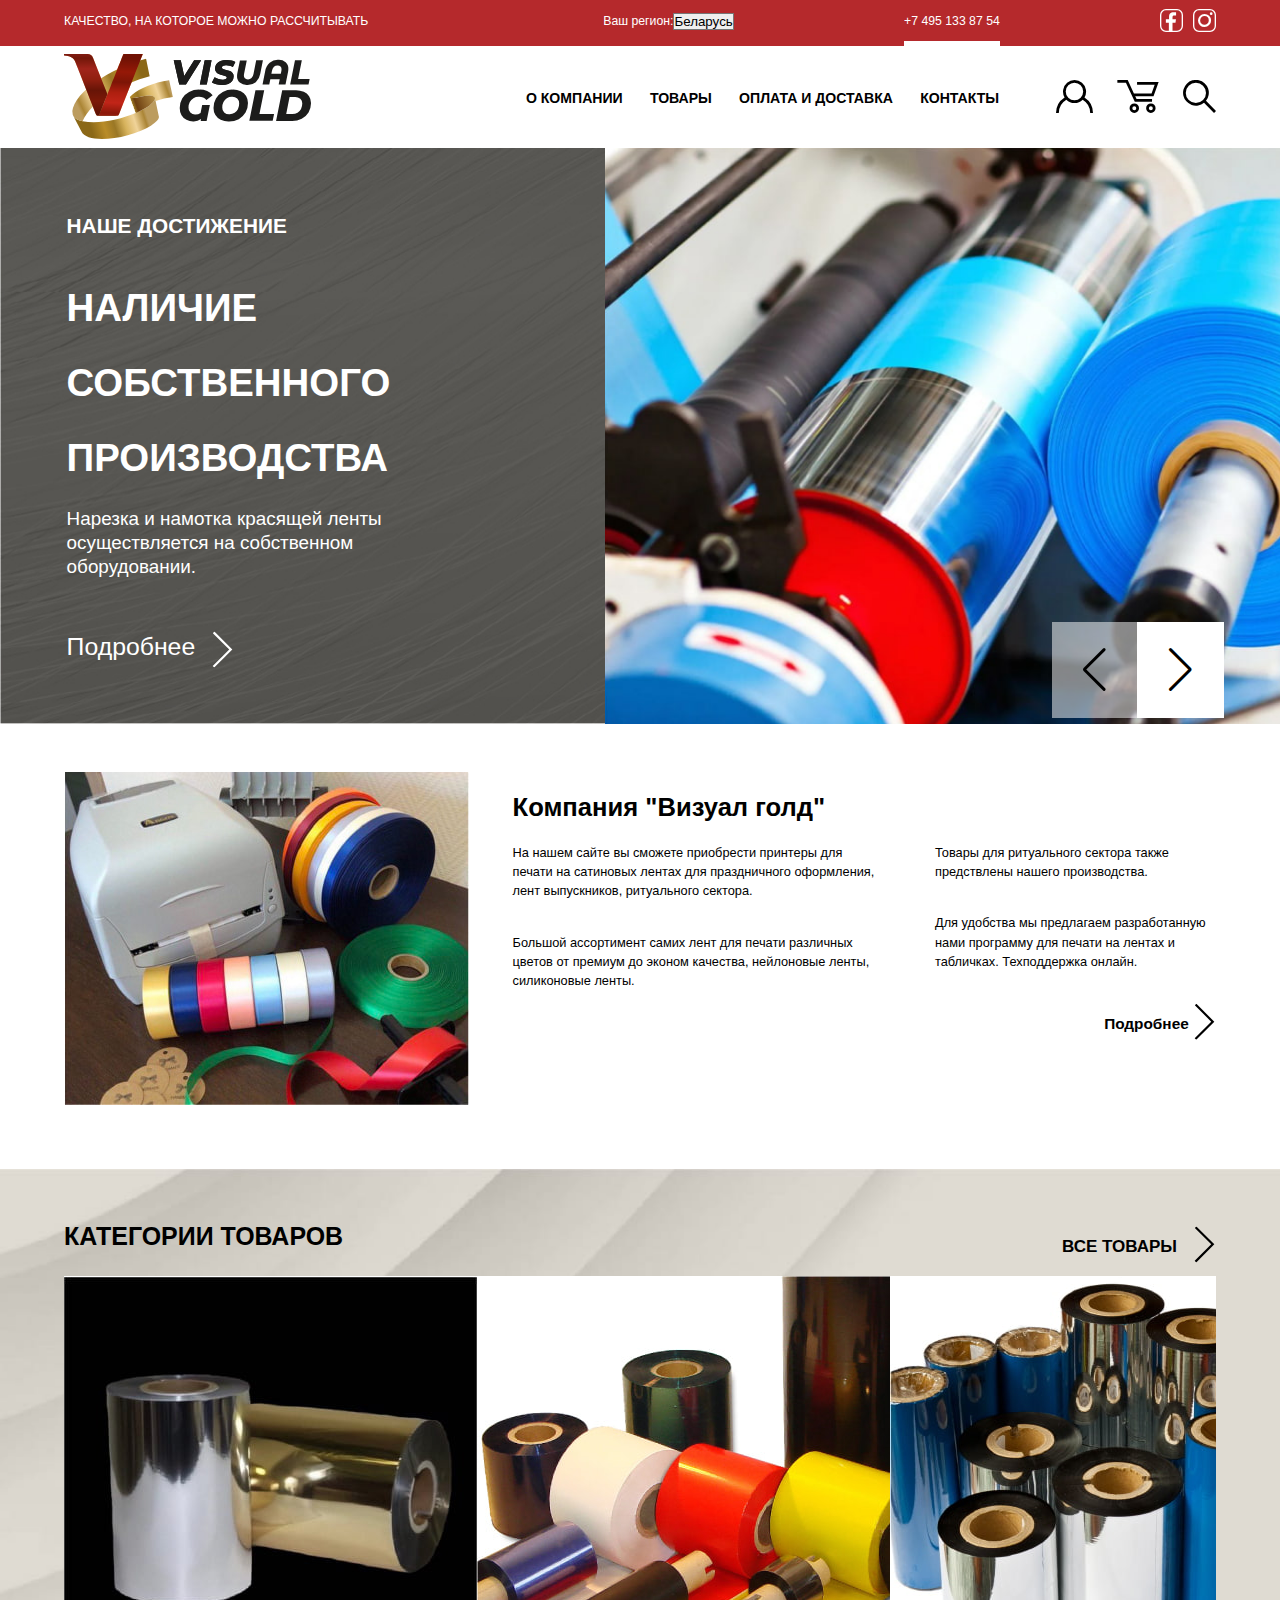
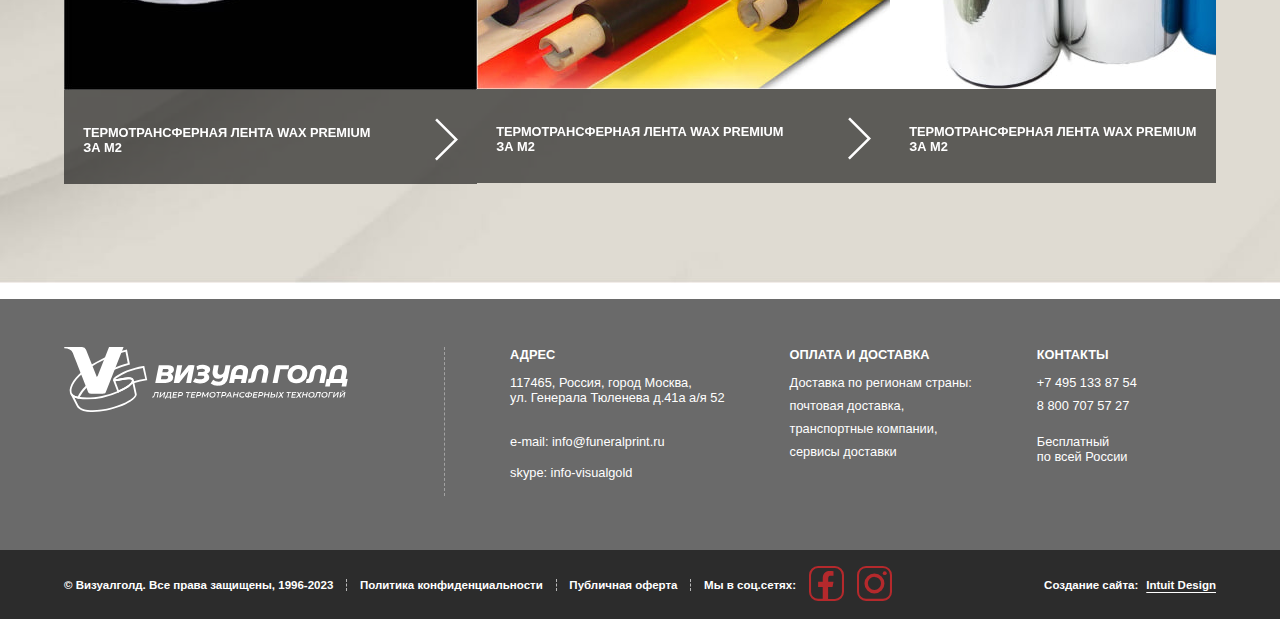
==== commit cf6819e1: "Add new page" ====
--- a/index.html
+++ b/index.html
@@ -118,12 +118,12 @@
                                             </ul>
                                         </li>
                                         <li class="nav__item">
-                                            <a class="nav__item-link link" href="#">
+                                            <a class="nav__item-link link" href="./delivery.html">
                                                 <span class="nav__active">Оплата и доставка</span>
                                             </a>
                                         </li>
                                         <li class="nav__item">
-                                            <a class="nav__item-link link" href="#">
+                                            <a class="nav__item-link link" href="./contact.html">
                                                 <span class="nav__active">Контакты</span>
                                             </a>
                                         </li>
--- a/source/style/style.css
+++ b/source/style/style.css
@@ -110,7 +110,6 @@
     display: flex;
     width: 12rem;
     height: 6rem;
-    background: #ffffff82;
 }
 
 .scroll-prev,
@@ -999,6 +998,7 @@
     font-size: 1.3vw;
     line-height: 2vw;
     color: #000000;
+    background-color: transparent;
     border: none;
     outline: none;
 }
@@ -1924,6 +1924,26 @@
     background-size: cover;
     background-repeat: no-repeat;
     background-image: url('../assets/img/about-us.png')
+}
+
+.delivery__information {
+    margin-bottom: 1vw;
+    min-height: 9rem;
+    height: 16vh;
+    background-size: cover;
+    background-repeat: no-repeat;
+    background-position: right;
+    background-image: url('../assets/img/delivery.jpg')
+}
+
+.contact__information {
+    margin-bottom: 1vw;
+    min-height: 9rem;
+    height: 16vh;
+    background-size: cover;
+    background-repeat: no-repeat;
+    background-position: right;
+    background-image: url('../assets/img/contact.jpg')
 }
 
 .about-us__content {
@@ -2642,6 +2662,157 @@
     color: #000000;
 }
 
+.pay {
+    margin-bottom: 4vw;
+}
+
+.pay__title {
+    margin: 1.5vw 4vw 1vw;
+    font-family: inherit;
+    font-weight: 700;
+    font-size: 1.8vw;
+    line-height: 2vw;
+    color: #000000;
+}
+
+.pay__content {
+    margin: 0 4vw;
+    margin-bottom: 2vw;
+}
+
+.pay__content-border {
+    padding-bottom: 1vw;
+    border-bottom: 0.15vw dotted #B1B1B0;
+}
+
+.pay__text,
+.delivery__text {
+    width: 66%;
+    margin: 0.4vw 0;
+    font-family: inherit;
+    font-weight: 400;
+    font-size: 0.97vw;
+    line-height: 1.15vw;
+    color: #000000;
+}
+
+.pay__text-inner {
+    margin: 1.5vw 0;
+}
+
+.pay__subtitle {
+    margin: 1.8vw 0 0.5vw;
+    font-family: inherit;
+    font-weight: 700;
+    font-size: 0.97vw;
+    line-height: 1.15vw;
+    color: #000000;
+}
+
+.pay__list {
+    margin: 0 1vw;
+    padding: 0;
+    font-family: inherit;
+    font-weight: 400;
+    font-size: 0.97vw;
+    line-height: 1.15vw;
+    color: #000000;
+}
+
+.pay__item,
+.delivery__item,
+.delivery__item-inner {
+    position: relative;
+    padding: 0.15vw;
+    font-weight: 400;
+    font-size: 0.97vw;
+    line-height: 1.15vw;
+    color: #000000;
+}
+
+.pay__list-inner {
+    margin-left: -0.3vw;
+}
+
+.pay__item .pay__list-inner {
+    padding-top: 0.2vw;
+}
+
+.pay__list-inner .pay__item,
+.delivery__list .delivery__item {
+    position: relative;
+}
+
+.pay__list-inner .pay__item::before,
+.delivery__list .delivery__item::before {
+    content: "";
+    position: absolute;
+    top: -0.3vw;
+    left: -1.55vw;
+    width: 2vw;
+    height: 2vw;
+    border-radius: 50%;
+    border-radius: 50%;
+    transform: scale(0.25);
+    background-color: #B5292C;
+}
+
+.pay__subtitle-inner {
+    margin: 1.2vw 0 1.5vw;
+    font-family: inherit;
+    font-weight: 700;
+    font-size: 0.97vw;
+    line-height: 1.15vw;
+    color: #000000;
+}
+
+.pay__subtitle-inner__span {
+    color: #B5292C;
+}
+
+.pay__list-inner__info {
+    margin: 0 1vw;
+}
+
+.pay__list-inner__info .pay__item {
+    padding: 0.15vw;
+}
+
+.delivery {
+    padding-bottom: 4.5vw;
+    background: #F0F0F0;
+}
+
+.delivery__title {
+    padding-top: 2vw;
+    margin: 0 4vw 0.5vw;
+    font-family: inherit;
+    font-weight: 700;
+    font-size: 1.8vw;
+    line-height: 2vw;
+    color: #000000;
+}
+
+.delivery__content {
+    margin: 1.4vw 4vw;
+}
+
+.delivery__text {
+    width: 61%;
+}
+
+.delivery__list {
+    margin-left: 1vw;
+}
+
+.delivery__list .delivery__item-inner {
+    margin-left: -1vw;
+}
+
+.delivery__text-info {
+    margin: 0 4vw;
+}
+
 @media (max-width: 1080px) {
     .container {
         width: 90vw;
@@ -2864,7 +3035,7 @@
         top: 3vw;
         right: 0;
         width: 7vw;
-        height: 5px;
+        height: 4px;
     }
 
     .search-form {
@@ -2968,8 +3139,7 @@
     }
     
     .menu-link__opened .menu-link__client-button__span::before {
-        background: transparent;
-        transition-duration: 0;
+        background: transparent;       
     }
 
     .menu-link__opened .menu-link__client-button__span::after {
@@ -3037,7 +3207,7 @@
     }
 
     .main {
-        margin-top: 14vw;
+        margin-top: 14vw;    
         margin-bottom: 2.5vw;
     }
 
@@ -3132,6 +3302,10 @@
         padding: 17vw 11.5vw 3vw;
     }
 
+    .modal__container {
+        height: 115vw;
+    }
+
     .modal__form__button-close {
         top: 33px;
         right: 3vw;
@@ -3199,6 +3373,7 @@
     .modal__form__input-checkbox:checked~.modal__form-checkbox::before {
         width: 6.8vw;
         height: 2.9vw;
+        border-width: 0.4vw;
       }
 
     .modal__form-link {
@@ -3362,7 +3537,32 @@
 
     .about-us__information-container {
         gap: 22.5vw;
-        /* align-items: center; */
+    }
+
+    .delivery__information {
+        height: auto;
+        margin-bottom: 5vw;
+        padding-top: 4.5vw;
+        padding-bottom: 5vw;
+        background-size: 190vw;
+        background-position: right 12vw;
+    }
+
+    .delivery__information-container {
+        gap: 22.5vw;
+    }
+
+    .contact__information {
+        height: auto;
+        margin-bottom: 5vw;
+        padding-top: 4.5vw;
+        padding-bottom: 5vw;
+        background-size: 190vw;
+        background-position: right 12vw;
+    }
+
+    .contact__information-container {
+        gap: 22.5vw;
     }
 
     .about-us {
@@ -3711,14 +3911,13 @@
     }
 
     .basket__goods {
-        display: flex;
-        flex-direction: column;
+        grid-template-columns: none;
         gap: 4vw;
     }
 
     .basket__goods__fieldset {
         width: 100%;
-        grid-template-rows: none;
+        grid-template-rows: auto;
     }
 
     .basket__goods__fieldset:nth-last-child(-n+4) {
@@ -3855,8 +4054,9 @@
     .order__form-list__item {
         gap: 2vw;
         margin-bottom: 6vw;
-    }
-    
+        width: auto;
+    }
+
     .order__form-list__item .form-head__select--item {
         padding: 2vw 3vw;
         font-size: 4.5vw;
@@ -4093,7 +4293,7 @@
     .card--good:hover, 
     .card--good:focus-within, 
     .card--good:active {
-        outline: 30px solid white;
+        outline: 15px solid white;
     }
     
     
@@ -4107,8 +4307,8 @@
         flex-direction: column;
         order: 2;
         padding: 3.5vw 0 0;
-        transform: translate(15px, 340%);
-        outline: 30px solid white;
+        transform: translate(14px, 340%);
+        outline: 15px solid white;
     }
 
     .good-add__form-wrapper {
@@ -4140,7 +4340,110 @@
         font-size: 5vw;
         line-height: 5vw;
     }
+
+    .pay {
+        margin-bottom: 7vw;
+    }
+
+    .pay__title {
+        margin: 0 2vw 1vw;
+        font-size: 6.6vw;
+        line-height: 7vw;
+    }
+
+    .pay__content {
+        margin: 0 2vw;
+    }
     
+    .pay__content-border {
+        padding-bottom: 1vw;
+    }
+
+    .pay__content-border {
+        margin-bottom: 13vw;
+        padding-bottom: 1vw;
+        border-bottom: 0.6vw dotted #B1B1B0;
+    }
+
+    .pay__text, .delivery__text {
+        width: auto;
+        margin: 0.8vw 0;
+        font-size: 4.45vw;
+        line-height: 5vw;
+    }
+
+    .pay__text-inner {
+        margin: 5.5vw 0;
+    }
+
+    .pay__subtitle {
+        margin: 5vw 0 1vw;
+        font-size: 4.5vw;
+        line-height: 5vw;
+    }
+
+    .pay__list {
+        padding: revert;
+    }
+
+    .pay__item, 
+    .delivery__item, 
+    .delivery__item-inner {
+        padding: 0;
+        font-size: 4.45vw;
+        line-height: 5vw;
+    }
+
+    .pay__list-inner {
+        margin-left: -1.6vw;
+    }
+
+    .pay__list-inner .pay__item {
+        padding: 0.6vw;
+    }
+
+    .pay__list-inner .pay__item::before, 
+    .delivery__list .delivery__item::before {
+        top: -0.4vw;
+        left: -5.5vw;
+        width: 7vw;
+        height: 7vw;
+    }
+
+    .pay__subtitle-inner {
+        margin: 5.6vw 0 5vw;
+        font-size: 4.5vw;
+        line-height: 5vw;
+    }
+
+    .pay__list-inner__info {
+        margin: 0 3vw;
+    }
+
+    .pay__list-inner__info .pay__item {
+        padding: 0.2vw;
+    }
+
+    .delivery {
+        padding-bottom: 7.5vw;
+    }
+
+    .delivery__title {
+        font-size: 6.6vw;
+        line-height: 7vw;
+        padding-top: 5vw;
+        margin: 0 2vw 2vw;
+    }
+
+    .delivery__content {
+        margin: 1.4vw 2vw 5vw;
+    }
+
+    .delivery__text-info {
+        margin: 0 2vw;
+        width: 60%;
+    }
+
     .main-footer__menu {
         flex-direction: column;
         padding: 8vw 0 8.5vw;
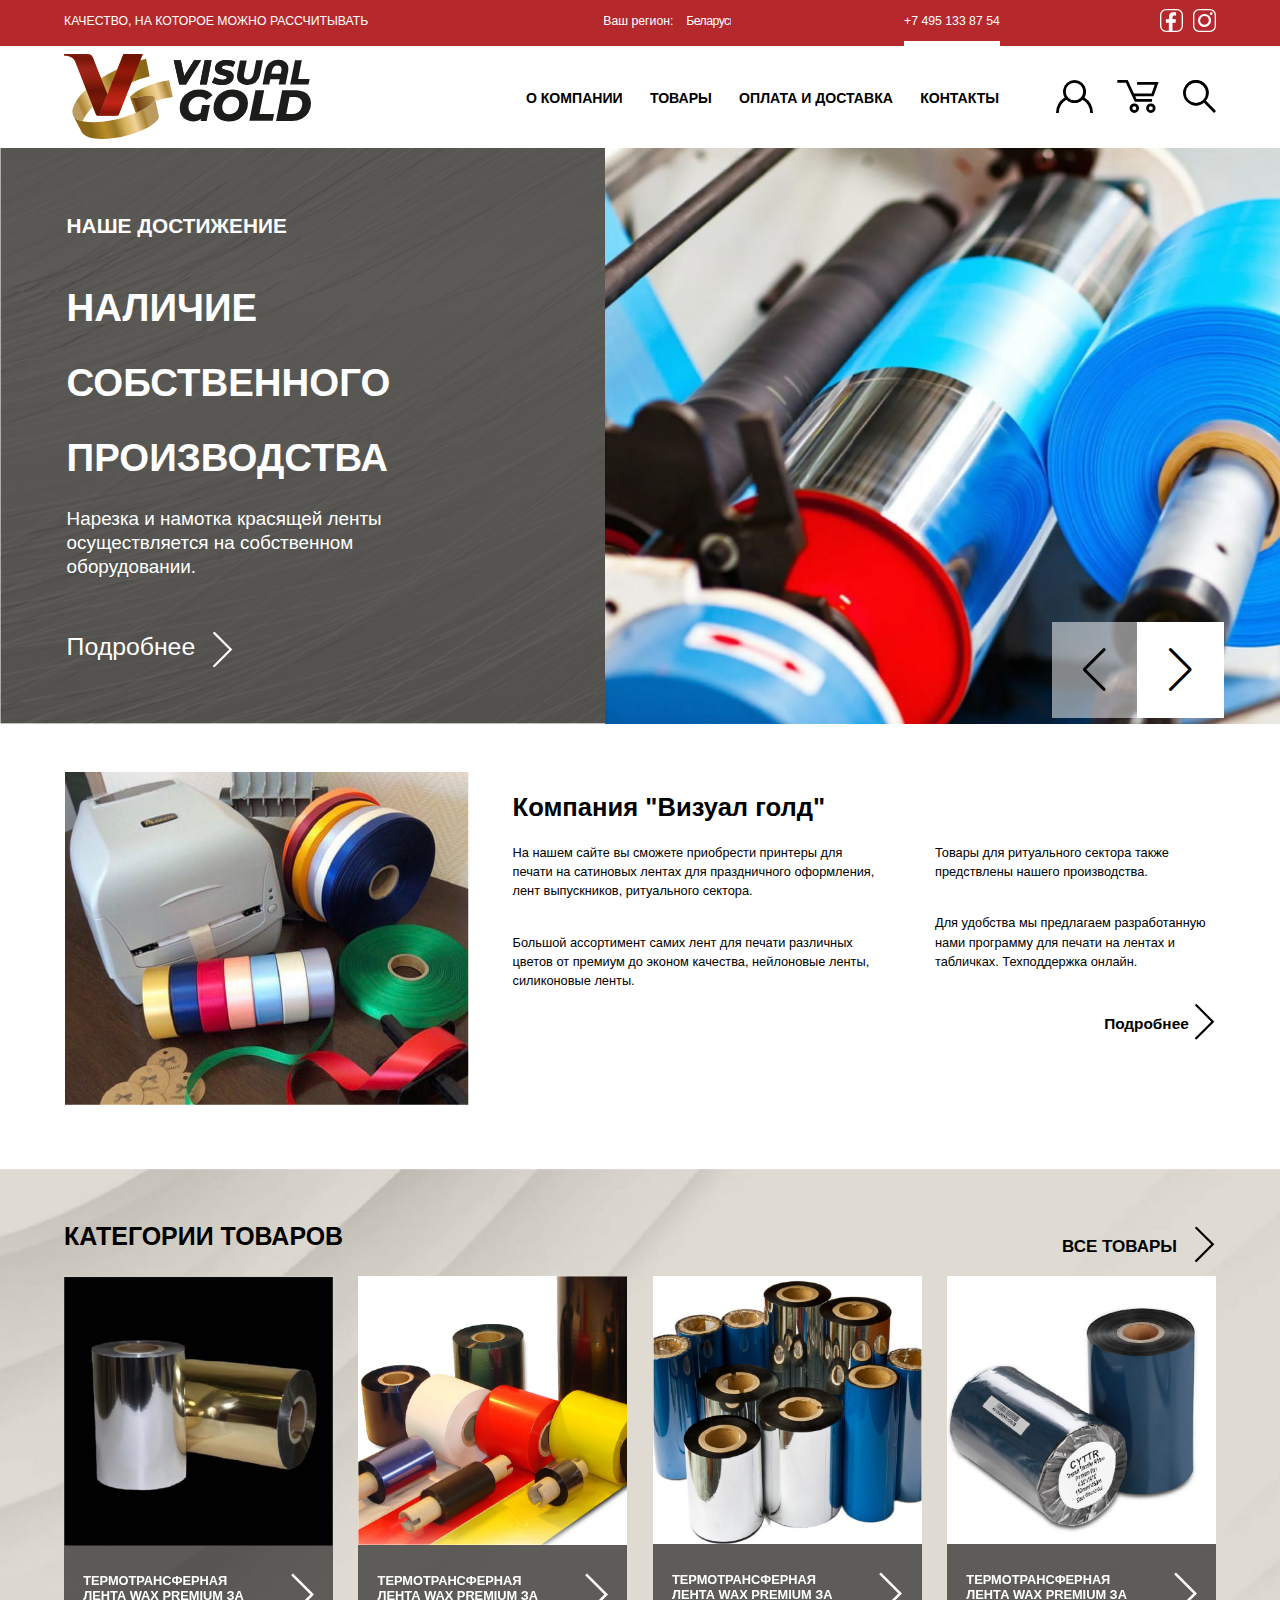
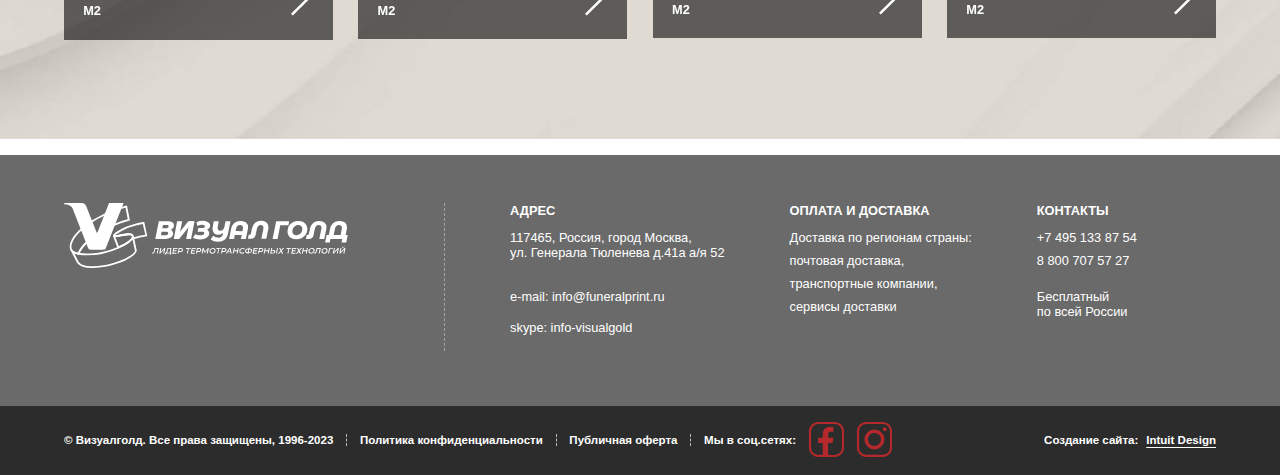
==== commit 20889e69: "Fix style" ====
--- a/index.html
+++ b/index.html
@@ -7,6 +7,7 @@
     <meta name="viewport" content="width=device-width, initial-scale=1.0">
     <title>Visual Gold</title>
     <link rel="stylesheet" href="./source/style/swiper-bundle.min.css">
+    <link rel="stylesheet" href="./source/style/leaflet.css">
     <link rel="stylesheet" href="./source/style/style.css">
     <link rel="icon" href="./source/assets/img/favicon.ico">
     <link rel="icon" href="./source/assets/img/favicon-32x32.png" type="image/svg+xml">
@@ -273,12 +274,12 @@
                                 </ul>
                             </li>
                             <li class="nav__item">
-                                <a class="nav__item-link link" href="#">
+                                <a class="nav__item-link link" href="./delivery.html">
                                     <span class="nav__active">Доставка и оплата</span>
                                 </a>
                             </li>
                             <li class="nav__item">
-                                <a class="nav__item-link link" href="#">
+                                <a class="nav__item-link link" href="./contact.html">
                                     <span class="nav__active">Контакты</span>
                                 </a>
                             </li>
@@ -429,7 +430,7 @@
                     </div>
                 </div>
             </section>
-            <section class="categories">
+            <section class="categories categories__nojs">
                 <div class="container cards">
                     <div class="categories__head">
                         <h2 class="categories__head-title">Категории товаров</h2>
@@ -575,10 +576,10 @@
                                     <a class="nav-footer__item-link link" href="#">исскуственные цветы</a>
                                 </li>
                                 <li class="nav-footer__item">
-                                    <a class="nav-footer__item-link link" href="#">Доставка и оплата</a>
+                                    <a class="nav-footer__item-link link" href="./delivery.html">Доставка и оплата</a>
                                 </li>
                                 <li class="nav-footer__item">
-                                    <a class="nav-footer__item-link link" href="#">Контакты</a>
+                                    <a class="nav-footer__item-link link" href="./contact.html">Контакты</a>
                                 </li>
                             </ul>
                             <span class="nav-footer__border"></span>
@@ -755,9 +756,12 @@
             </section>
         </div>
     </div>
-    <script src="./source/js/swiper-bundle.min.js"></script>
+    <script src="./source/js/swiper-bundle.min.js"></script>    
     <script src="./source/js/jquery-3.6.3.min.js"></script>
+    <script src="./source/js/jquery.simpleLoadMore.min.js"></script>
+    <script src="./source/js/leaflet.js"></script>
     <script src="./source/js/script.js" type="module"></script>
+</body>
 </body>
 
 </html>--- a/source/style/style.css
+++ b/source/style/style.css
@@ -203,12 +203,14 @@
 input::-webkit-outer-spin-button,
 input::-webkit-inner-spin-button {
   -webkit-appearance: none;
+  -moz-appearance: none;
+  appearance: none;
   margin: 0;
 }
 
-/* input[type=number] {
+input[type=number] {
   -moz-appearance:textfield;
-} */
+}
 
 .breadcrumbs {
     display: flex;
@@ -216,17 +218,21 @@
     gap: 0.6vw;
 }
 
+.breadcrumbs-item__svg {
+    display: none;
+}
+
 .breadcrumbs-item:not(:last-child) {
     padding-right: 1.6vw;
 }
 
 .breadcrumbs-item::after {
     position: absolute;
-    top: 0.3vh;
+    top: 0.3vw;
     left: 5.4vw;
     display: block;
-    width: 15px;
-    height: 24px;
+    width: 3vw;
+    height: 1.5vw;
     content: "";
     background-image: url('../assets/svg/icon-line.svg');
     background-repeat: no-repeat;
@@ -257,6 +263,13 @@
     transition: all 0.4s ease-in-out;
 }
 
+.categories__nojs .news__wrapper-cards {
+    gap: 2vw;
+}
+
+.categories__nojs .categories__cards {
+    width: 21vw;
+}
 
 .categories__pagination-bottom {
     display: flex;
@@ -302,6 +315,7 @@
     margin-bottom: 1vw;
 }
 
+.form-select.form-head__select,
 .categories__filter .form-head__select--inner {
     width: auto;
     padding: 0 0.8vw 0 0.5vw;
@@ -697,6 +711,7 @@
 	margin: 20px;
 }
 
+.form-head__select,
 .form-head__select--inner {
 	outline: none;
     border: none;
@@ -895,7 +910,8 @@
 .nav__active-link::after {
     content: '';
     position: absolute;
-    top: 25px;
+    /* top: 25px; */
+    top: 1.6vw;
     left: 0;
     width: 100%;
     height: 3px;
@@ -1824,7 +1840,6 @@
     outline: none;
     color: #000000;
     background-color: #F0F0F0;
-    /* -moz-appearance: textfield; */
 }
 
 .good-add__form-input__goods {
@@ -1999,6 +2014,14 @@
     color: #000000;
 }
 
+.news__nojs .news__wrapper-cards {
+    gap: 2vw;
+}
+
+.news__nojs .swiper-slide {
+    width: 24.5vw;
+}
+
 .news {
     padding: 1vw 0 4vw;
     background: #F0F0F0;
@@ -2078,6 +2101,11 @@
 
 .news__text--footer-link svg {
     fill:  #656666;
+}
+
+.goods--printer__nojs .goods__slider--thumbs .goods__slider--wrapper {
+    width: 7vw;
+    gap: 2vw;
 }
 
 .goods--printer {
@@ -2429,9 +2457,11 @@
     line-height: 1.5vw;
     color: #000000;
     border: 1px solid #969797;
+    outline: none;
     resize: vertical;
 }
 
+.order__form-list__select.form-head__select,
 .order__form-list__item .form-head__select--inner {
     width: auto;
     padding: 0.5rem 0.8rem;
@@ -2813,6 +2843,153 @@
     margin: 0 4vw;
 }
 
+.contacts {
+    margin-bottom: 7vw;
+}
+
+.contacts__conteiner {
+    display: flex;
+    margin: 2vw 4vw;
+    gap: 6.5vw;
+}
+
+.contacts__column:not(:last-child) {
+    border-right: 2px dashed #B1B1B0;
+}
+
+.contacts__column--list {
+    display: flex;
+    flex-direction: column;
+    gap: 1.2vw;
+    min-width: 25vw;
+    padding-right: 4vw;
+}
+
+.item-links,
+.item-phone {
+    display: flex;
+    flex-direction: column;
+}
+
+.item-phone {
+    margin-bottom: 0.7vw;
+}
+
+.contact__column--address,
+.contacts__column--link,
+.contact__column--text {
+    margin: 0.3vw 0 0.5vw;
+    font-family: inherit;
+    font-weight: 400;
+    font-size: 1.2vw;
+    line-height: 1.6vw;
+    color: #000000;
+}
+
+.item-phone .contact__column--text,
+.item-time .contact__column--text {
+    margin-bottom: 0.1vw;
+}
+
+.contacts__column--link {
+    margin-top: 0;
+    margin-bottom: 0.2vw;
+}
+
+.contact__column--phone {
+    font-family: inherit;
+    font-weight: 700;
+    font-size: 1.4vw;
+    line-height: 1.6vw;
+    color: #000000;
+}
+
+.contact__column--phone-inner {
+    font-family: inherit;
+    font-weight: 400;
+    font-size: 1.2vw;
+    line-height: 1.6vw;
+    color: #000000;
+}
+
+.map__container--buttons {
+    display: flex;
+    margin: 2vw 4vw 0;
+}
+
+.map__container--button {
+    padding: 0.5vw 1vw;
+    font-family: inherit;
+    font-weight: 400;
+    font-size: 1.1vw;
+    line-height: 1.5vw;
+    color: #000000;
+    background: #E4E4E4;
+    border: 1px solid #E4E4E4;
+    cursor: pointer;
+}
+
+.map__container--button-active {
+    background-color:#fff;
+    border: 1px solid #000000;
+}
+
+.map__container--leaflet {
+    width: 100vw;
+    height: 33vw;
+    z-index: 0;
+}
+
+.leaflet-top.leaflet-left {
+    left: auto;
+    right: 0;
+    top: 30%;
+}
+
+.leaflet-control-zoom.leaflet-bar.leaflet-control {
+    margin-right: 1.6vw;
+    border: none;
+}
+
+.leaflet-touch .leaflet-bar a.leaflet-control-zoom-in,
+.leaflet-touch .leaflet-bar a.leaflet-control-zoom-out {
+    display: flex;
+    justify-content: center;
+    align-items: center;
+    width: 2.8vw;
+    height: 2.65vw;
+    font-size: 1.8vw;
+    /* border-radius: 20px; */
+}
+
+.leaflet-touch .leaflet-bar a.leaflet-control-zoom-in {
+    border-radius: 15px 15px 0 0;
+    border-bottom: none;
+}
+
+.leaflet-touch .leaflet-bar a.leaflet-control-zoom-out {
+    border-radius: 0 0 15px 15px;
+}
+
+.leaflet-bottom.leaflet-right {
+    display: none;
+}
+
+.map__nojs .map__picture-image {
+    display: flex;
+}
+
+.map__nojs .map__container {
+    display: none;
+}
+
+.map__picture-image {
+    display: none;
+    width: 100vw;
+    height: auto;
+}
+
+
 @media (max-width: 1080px) {
     .container {
         width: 90vw;
@@ -2822,16 +2999,52 @@
         gap: 3vw;
     }
 
+    .categories__head--good .breadcrumbs {
+        transform: translate(-4vw, 0);
+    }
+
     .breadcrumbs-link {
         font-size: 4.5vw;
         line-height: 4vw;
     }
 
+    .breadcrumbs-item__svg {
+        display: flex;
+        transform: translate(-17vw, -12px);
+    }
+
+    .breadcrumbs-item__svg .breadcrumbs-link:hover::after,
+    .breadcrumbs-item__svg .breadcrumbs-link:active::after {
+        display: none;
+    }
+
+    .breadcrumbs-link svg {
+        width: 2.5vw;
+    }
+
+    .breadcrumbs-item__svg::after {
+        display: none;
+    }
+
     .breadcrumbs-item::after {
         top: 0.3vh;
         left: 17.5vw;
-        width: 14vw;
+        width: 3vw;
         height: 4vw;
+    }
+
+    .categories__head--good .breadcrumbs-item::after {
+        top: 0.3vw;
+        left: 22vw;
+        width: 3vw;
+        height: 4vw;
+        transform: translate(2vw, 0vw);
+    }
+
+    .active-breadcrumbs:hover::after, 
+    .breadcrumbs-link:hover::after, 
+    .breadcrumbs-link:active::after {
+        top: 6vw;
     }
 
     .news__scroll-prev:hover, 
@@ -4063,9 +4276,11 @@
         line-height: 5vw;
     }
 
+    .order__form-list__select.form-head__select,
     .order__form-list__input, 
     .order__form-list__textarea,
     .order__form-list__item .form-head__select--inner {
+        width: 70vw;
         padding: 2vw 3vw;
         font-size: 4.5vw;
         line-height: 5vw;
@@ -4133,6 +4348,7 @@
     }
 
     .personal-area__list {
+        margin-left: 4vw;
         gap: 10vw;
     }
 
@@ -4302,12 +4518,14 @@
         display: none;
     }
 
-    .categories__cards--good-printers:hover .card--good-add {
+    .categories__cards--good-printers:hover .card--good-add,
+    .categories__cards--good-printers:focus .card--good-add,
+    .categories__cards--good-printers:focus-within .card--good-add {
         display: flex;
         flex-direction: column;
         order: 2;
         padding: 3.5vw 0 0;
-        transform: translate(14px, 340%);
+        transform: translate(14px, 627px);
         outline: 15px solid white;
     }
 
@@ -4383,7 +4601,7 @@
     }
 
     .pay__list {
-        padding: revert;
+        margin: 0 5vw;
     }
 
     .pay__item, 
@@ -4442,6 +4660,69 @@
     .delivery__text-info {
         margin: 0 2vw;
         width: 60%;
+    }
+
+    .delivery__list {
+        margin-left: 3vw;
+    }
+
+    .contacts__conteiner {
+        flex-direction: column;
+        margin: 6vw 2vw;
+    }
+
+    .contacts__column:not(:last-child) {
+        border-right: none;
+        border-bottom: 0.3vw dashed #B1B1B0;
+    }
+
+    .contacts__column--list {
+        padding: 0;
+        padding-bottom: 9vw;
+        gap: 4vw;
+    }
+
+    .contacts__column:last-child .contacts__column--list {
+        padding-bottom: 0;
+    }
+
+    .item-links {
+        margin-bottom: 5vw;
+    }
+
+    .item-phone {
+        margin-bottom: 4vw;
+    }
+
+    .contact__column--address, 
+    .contacts__column--link, 
+    .contact__column--text {
+        font-size: 4.4vw;
+        line-height: 5.3vw;
+    }
+
+    .contact__column--phone {
+        font-size: 4.5vw;
+        line-height: 5vw;
+    }
+
+    .map__container--buttons {
+        margin: auto;
+        width: 99vw;
+    }
+
+    .map__container--button {
+        padding: 3.4vw 4.3vw;
+        font-size: 5.5vw;
+        line-height: 5vw;
+    }
+
+    .map__container--leaflet {
+        height: 96vw;
+    }
+
+    .leaflet-top.leaflet-left {
+        display: none;
     }
 
     .main-footer__menu {
